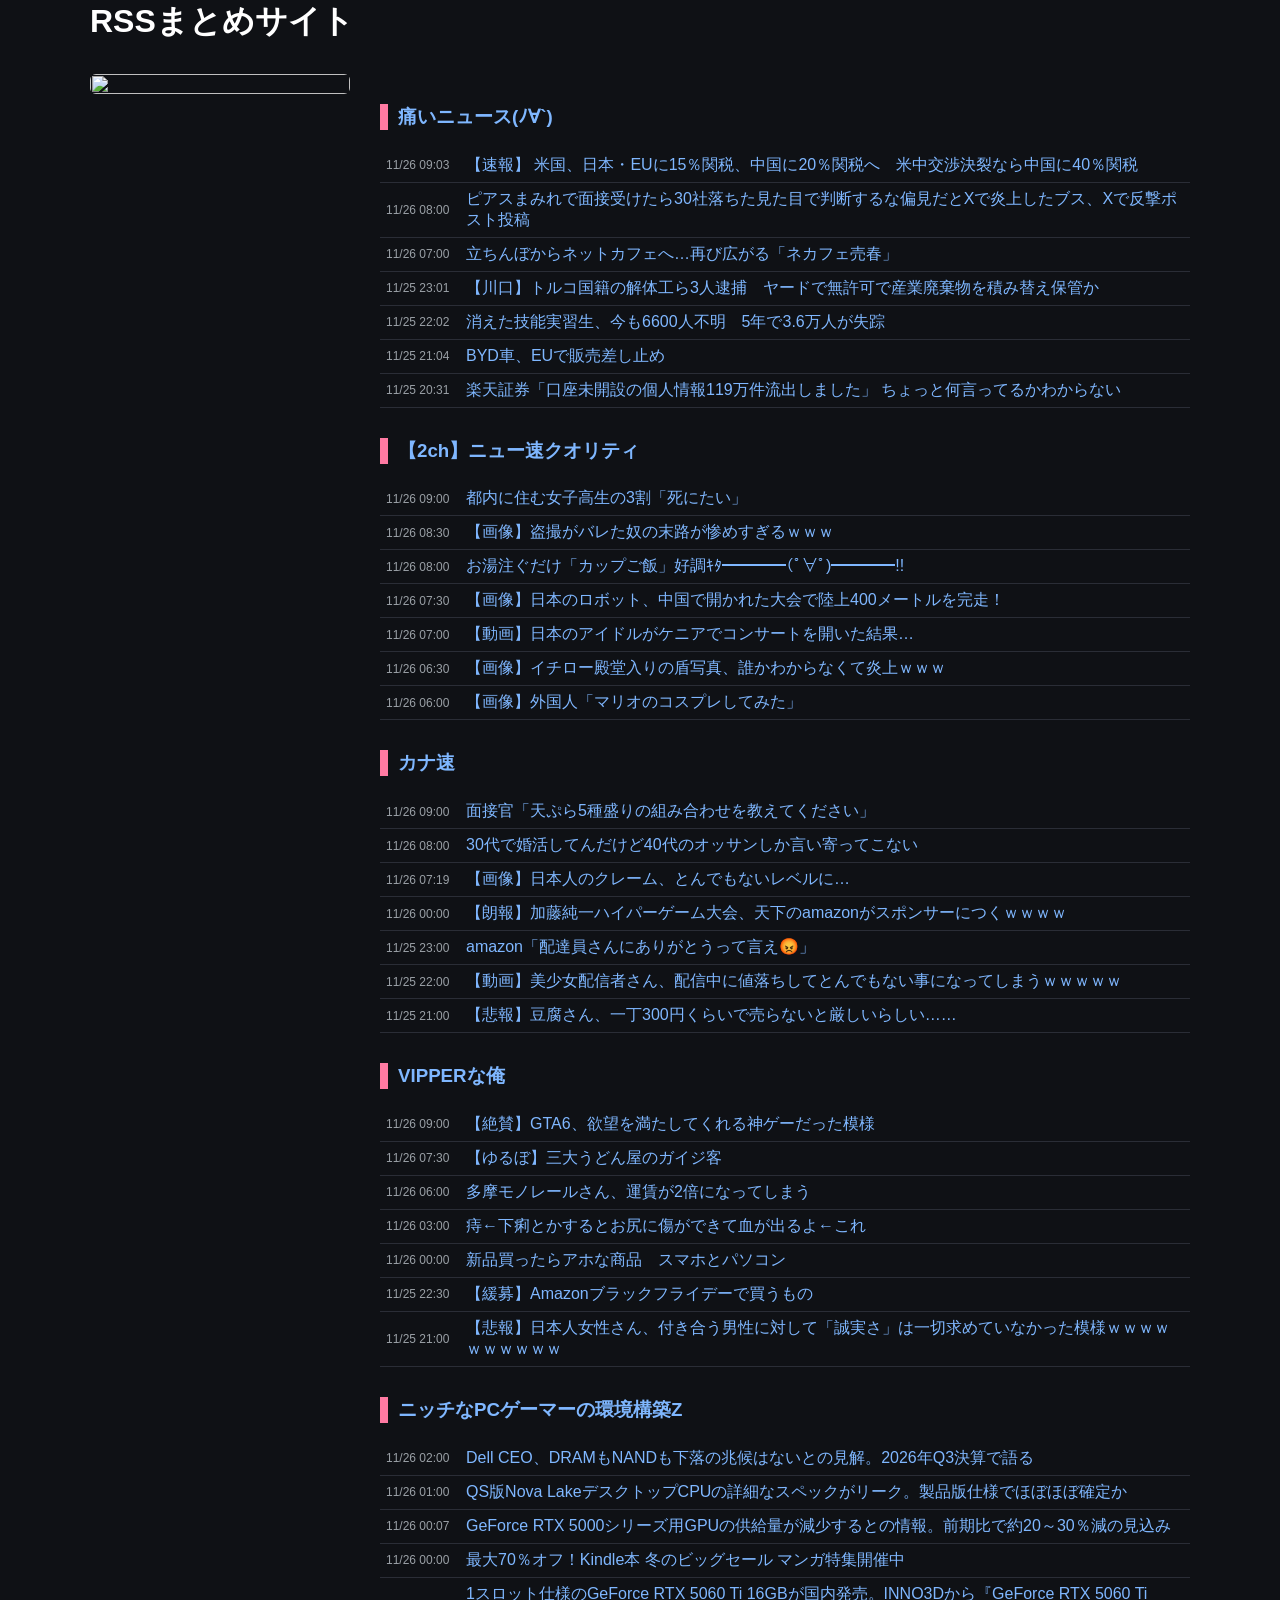
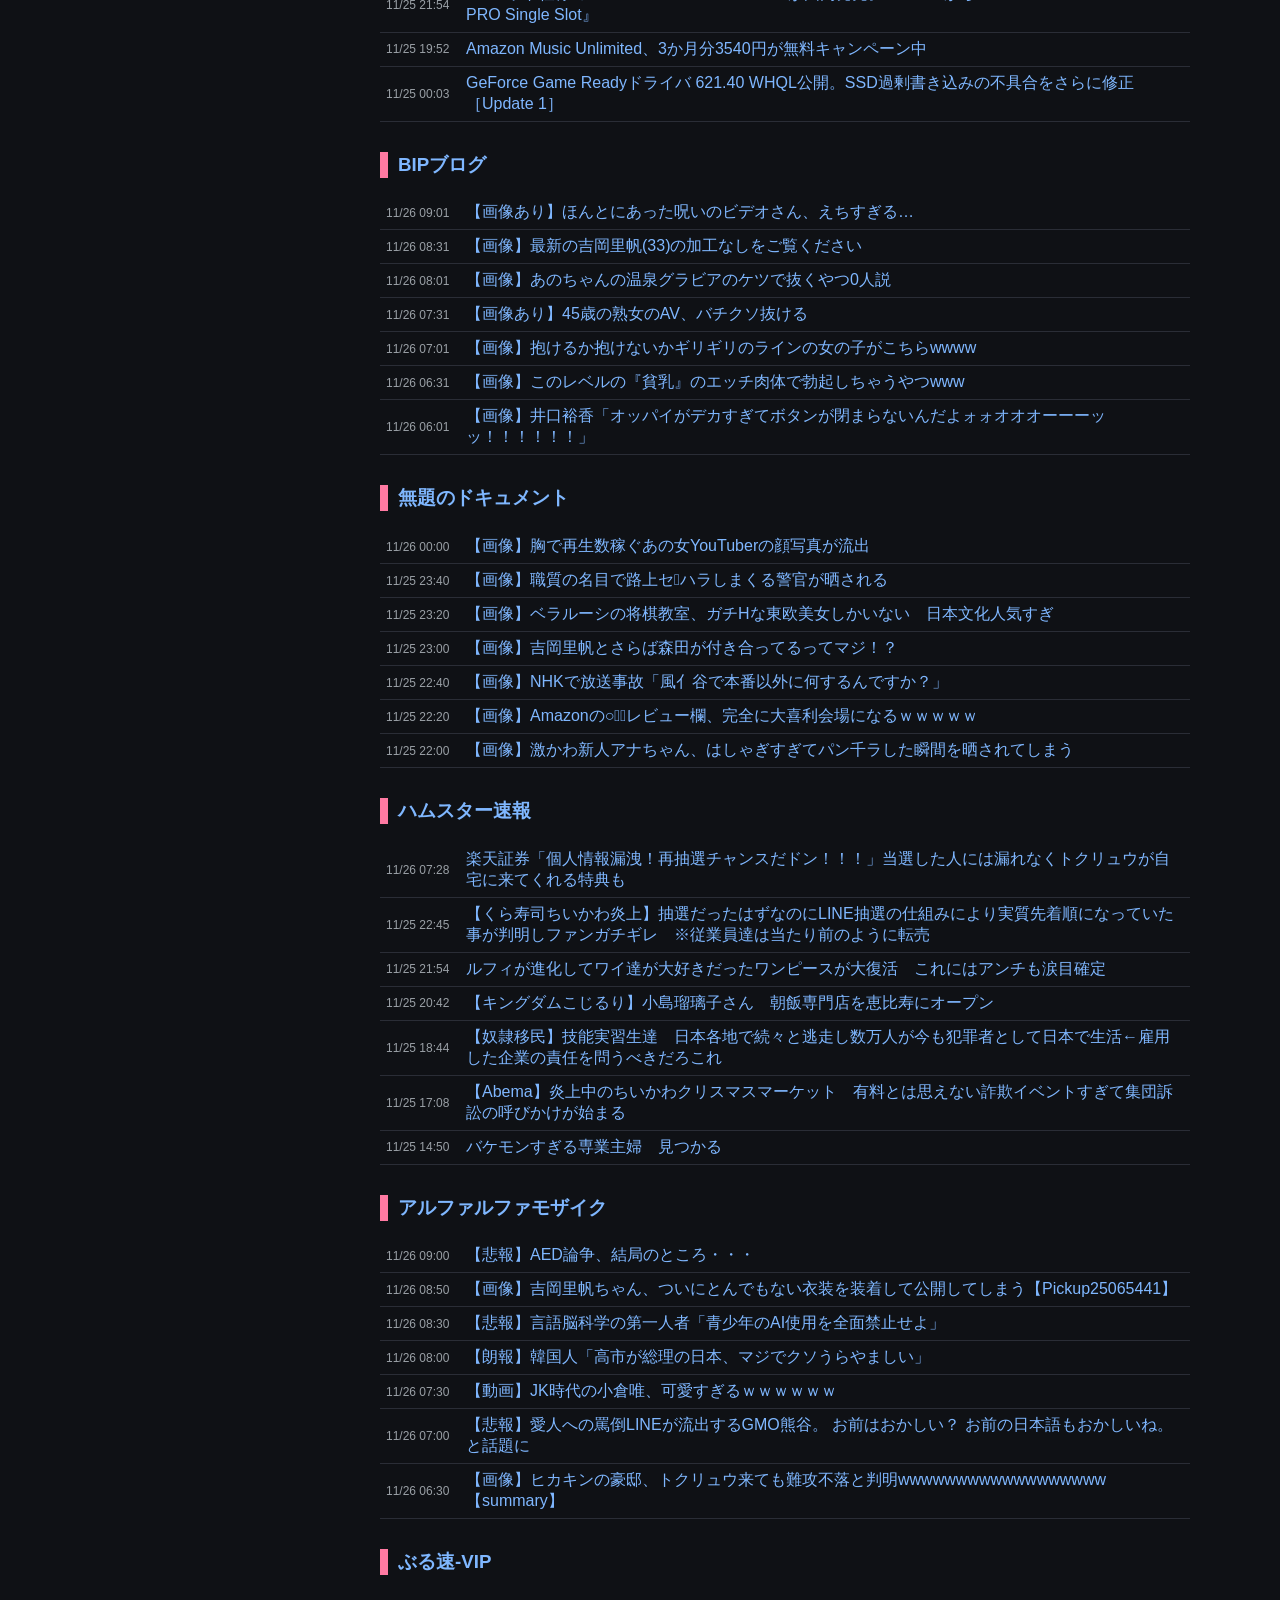
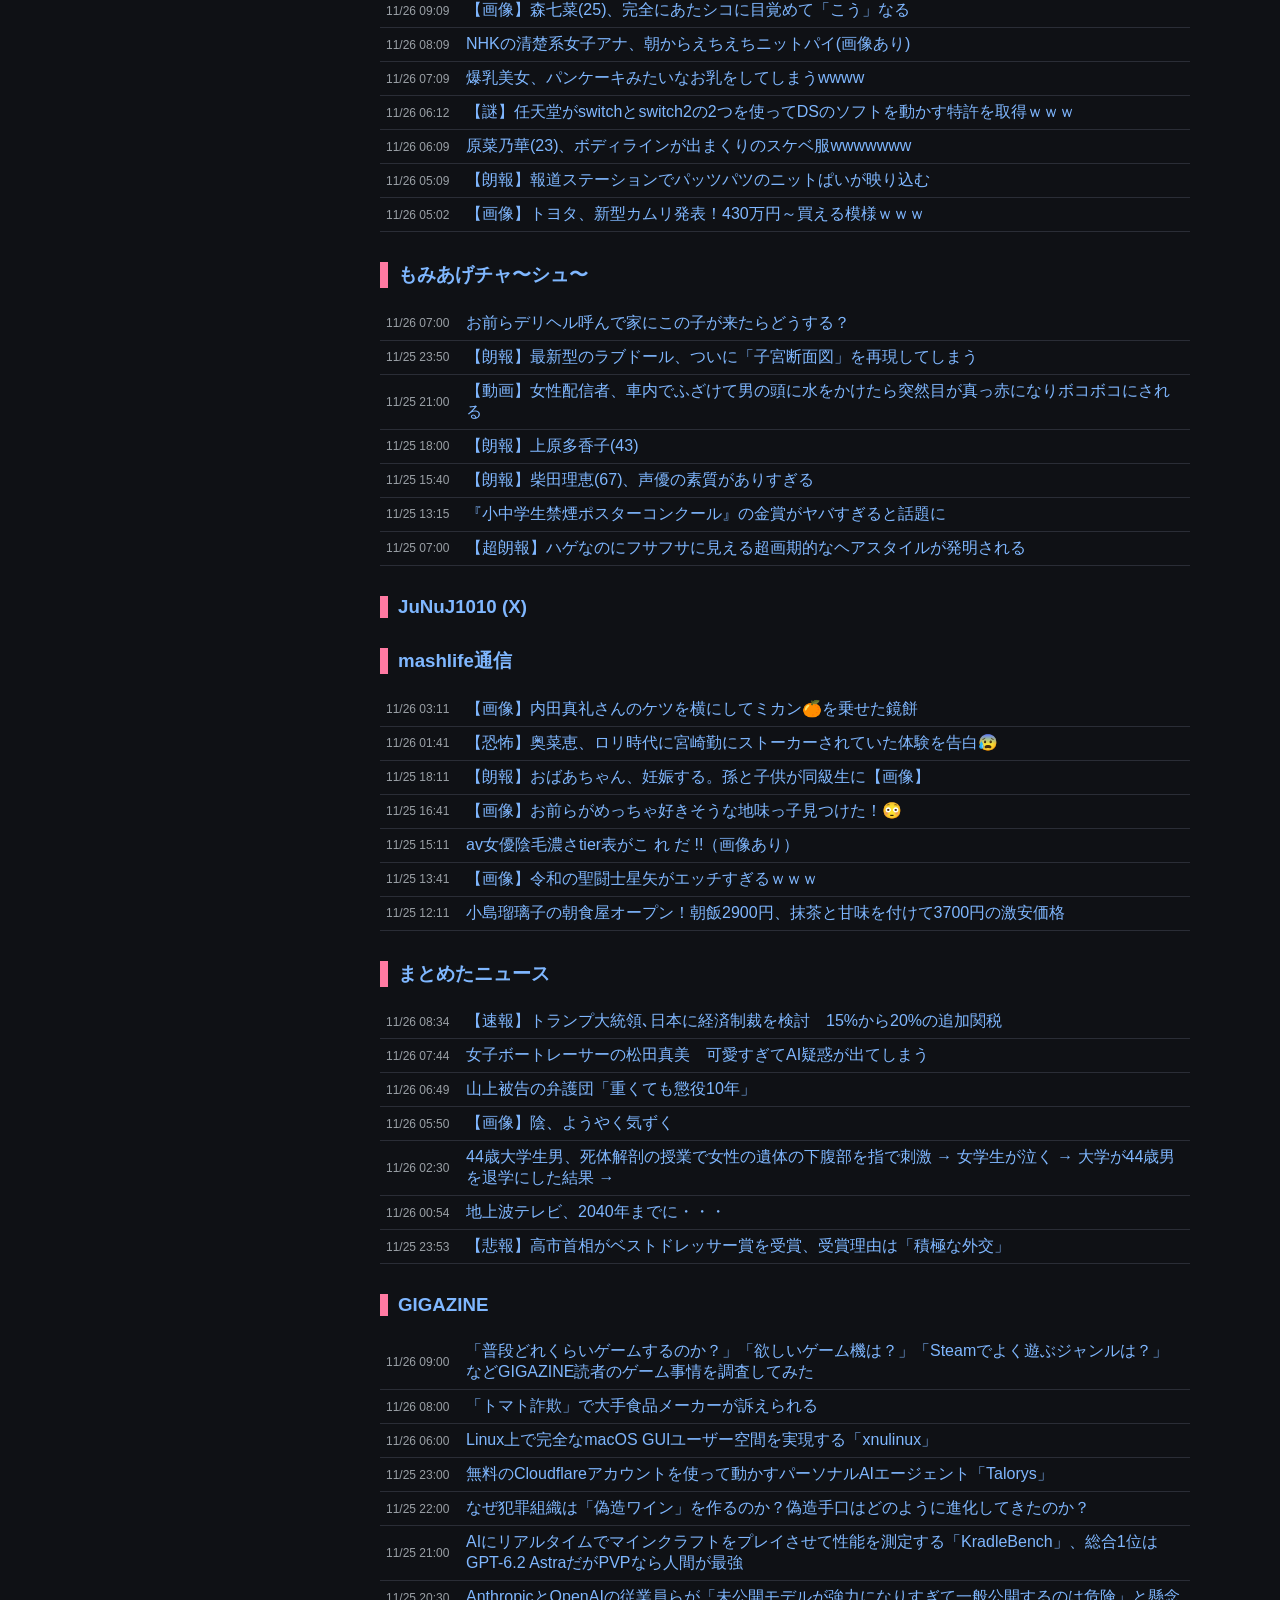
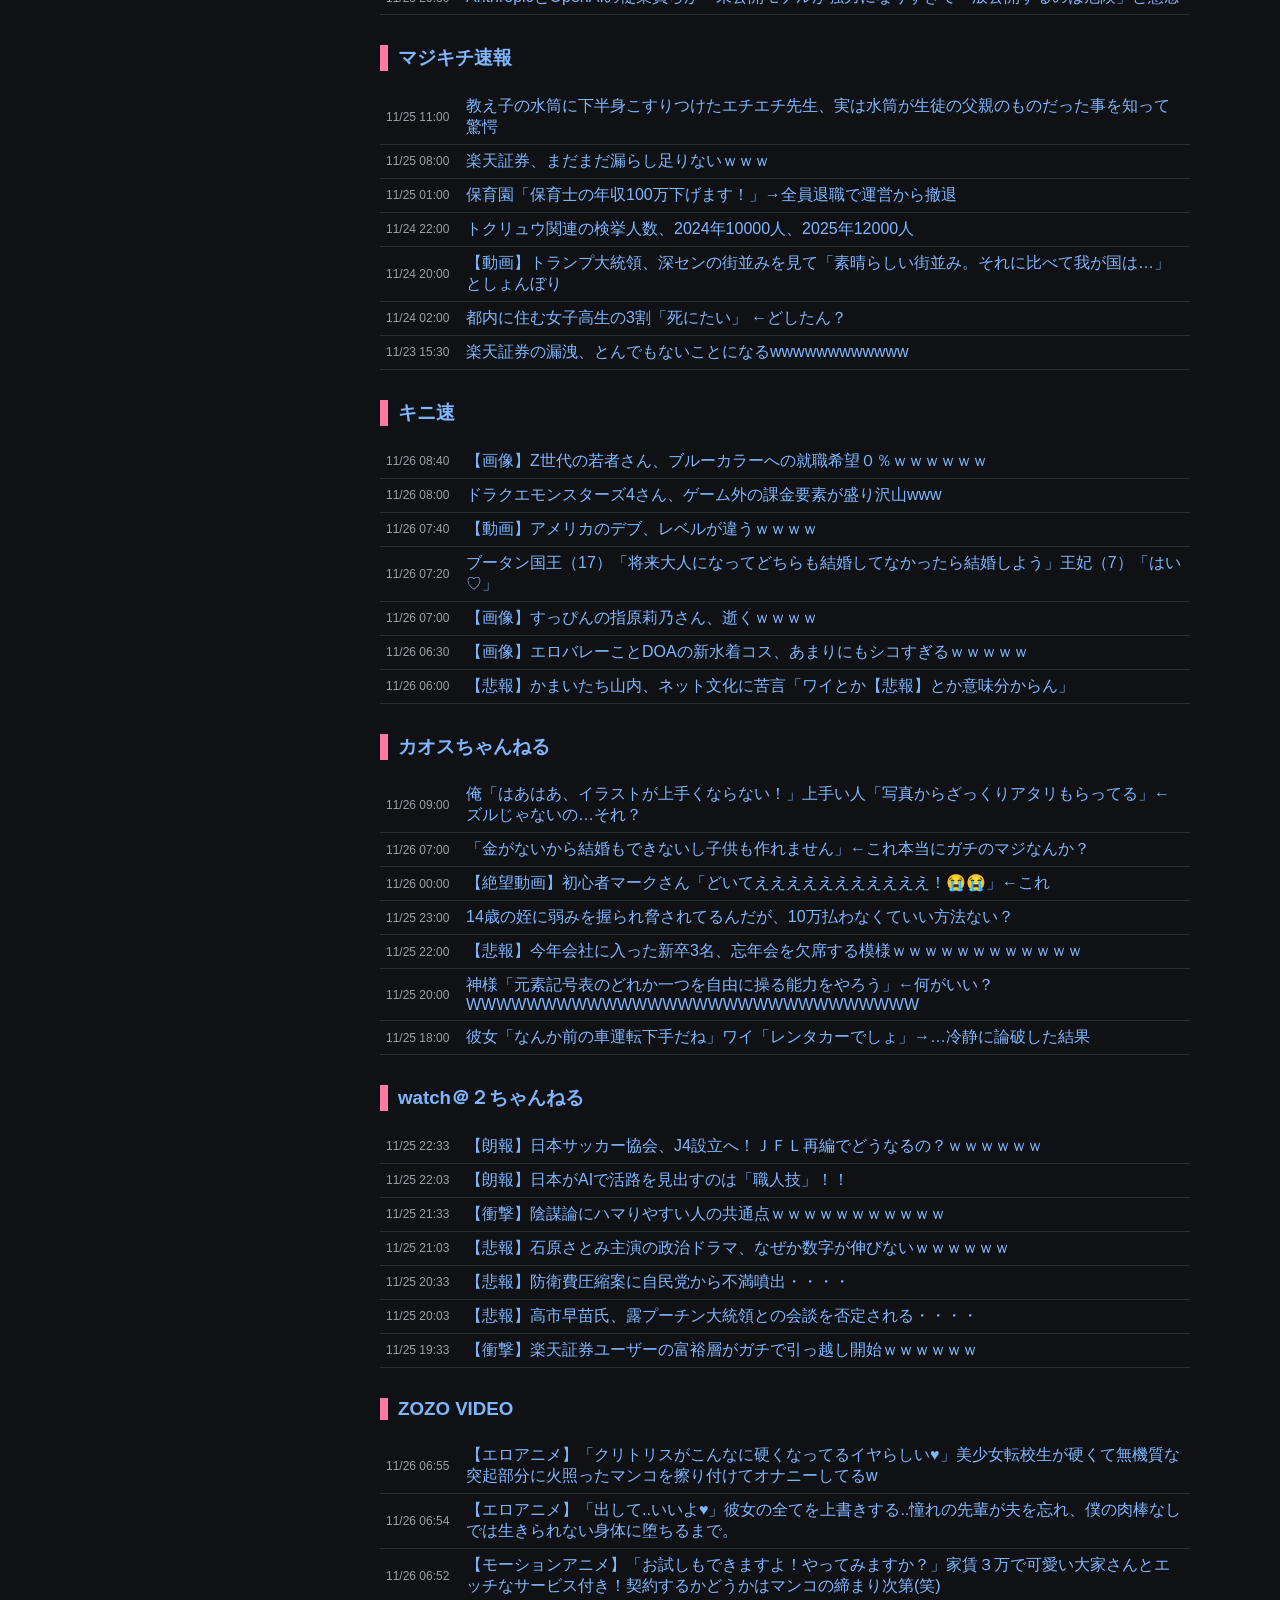
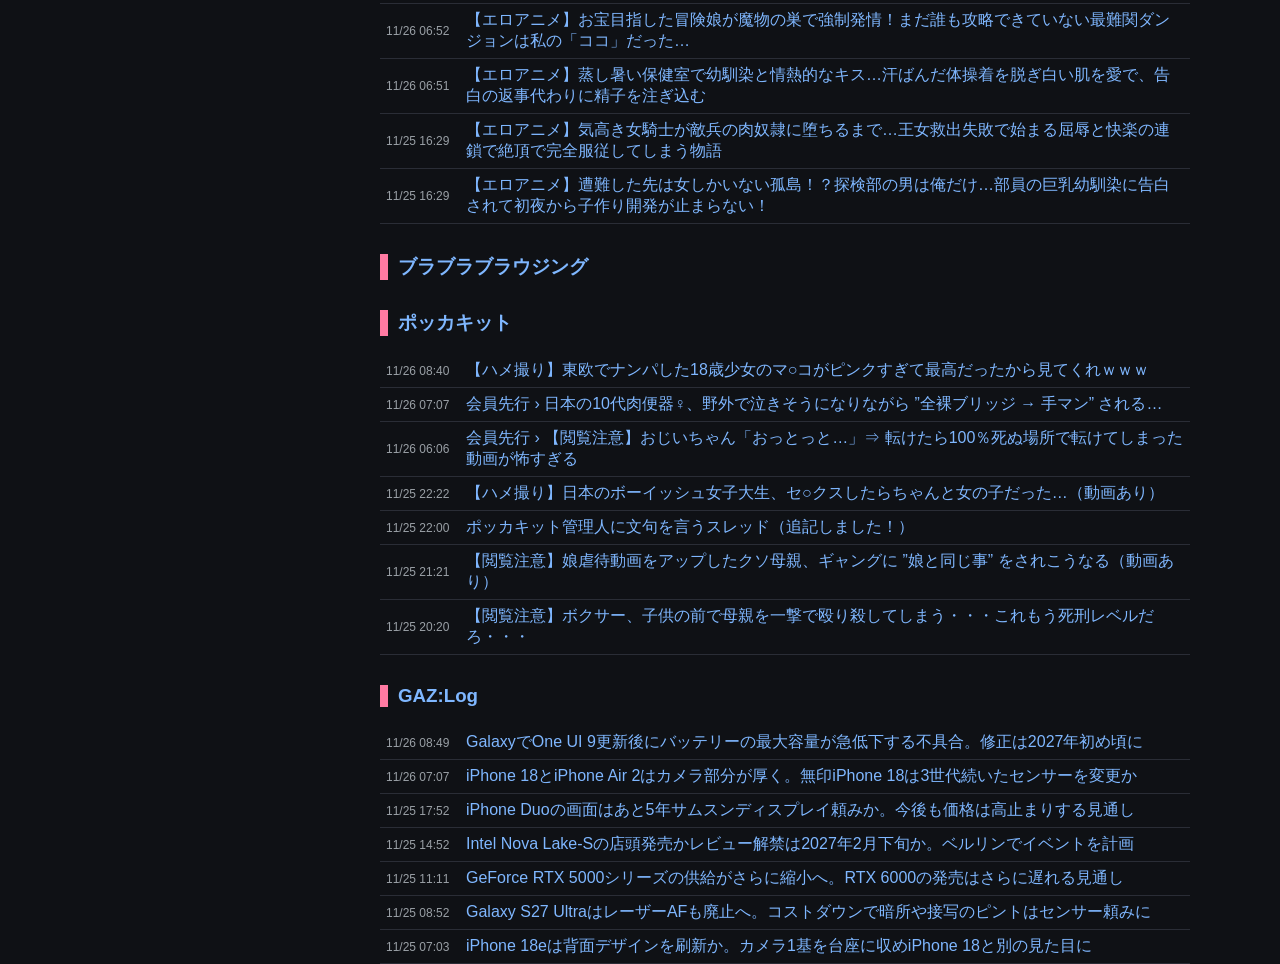
==== index.html @ 07636a95 "auto update" ====
<html>
<head>
<meta charset="UTF-8">
<link rel="stylesheet" href="style.css">
<title>RSSまとめサイト</title>
</head>
<body>

<h1>RSSまとめサイト</h1>

<div class="container">
    <div class="left">
        <a href="https://jp.mercari.com/search?afid=2445940742&keyword=初音ミク フィギュア" target="_blank"><img src="https://web-jp-assets-v2.mercdn.net/_next/static/media/ogp.1ea52df1.png"></a>
    </div>
    <div class="main">
        <h3><a class="site_title" href="https://itainews.com/" target="_blank">痛いニュース(ﾉ∀`)</a></h3><ul><li><span class="time">11/26 09:03</span> <a href="https://itainews.com/archives/2070115.html" target="_blank">【速報】 米国、日本・EUに15％関税、中国に20％関税へ　米中交渉決裂なら中国に40％関税</a></li><li><span class="time">11/26 08:00</span> <a href="https://itainews.com/archives/2070089.html" target="_blank">ピアスまみれで面接受けたら30社落ちた見た目で判断するな偏見だとXで炎上したブス、Xで反撃ポスト投稿</a></li><li><span class="time">11/26 07:00</span> <a href="https://itainews.com/archives/2070081.html" target="_blank">立ちんぼからネットカフェへ…再び広がる「ネカフェ売春」</a></li><li><span class="time">11/25 23:01</span> <a href="https://itainews.com/archives/2070099.html" target="_blank">【川口】トルコ国籍の解体工ら3人逮捕　ヤードで無許可で産業廃棄物を積み替え保管か</a></li><li><span class="time">11/25 22:02</span> <a href="https://itainews.com/archives/2070087.html" target="_blank">消えた技能実習生、今も6600人不明　5年で3.6万人が失踪</a></li><li><span class="time">11/25 21:04</span> <a href="https://itainews.com/archives/2070082.html" target="_blank">BYD車、EUで販売差し止め</a></li><li><span class="time">11/25 20:31</span> <a href="https://itainews.com/archives/2070097.html" target="_blank">楽天証券「口座未開設の個人情報119万件流出しました」 ちょっと何言ってるかわからない</a></li></ul><h3><a class="site_title" href="https://news4vip.livedoor.biz/" target="_blank">【2ch】ニュー速クオリティ</a></h3><ul><li><span class="time">11/26 09:00</span> <a href="https://news4vip.livedoor.biz/archives/52596089.html" target="_blank">都内に住む女子高生の3割「死にたい」</a></li><li><span class="time">11/26 08:30</span> <a href="https://news4vip.livedoor.biz/archives/52596167.html" target="_blank">【画像】盗撮がバレた奴の末路が惨めすぎるｗｗｗ</a></li><li><span class="time">11/26 08:00</span> <a href="https://news4vip.livedoor.biz/archives/52596090.html" target="_blank">お湯注ぐだけ「カップご飯」好調ｷﾀ━━━━(ﾟ∀ﾟ)━━━━!!</a></li><li><span class="time">11/26 07:30</span> <a href="https://news4vip.livedoor.biz/archives/52596127.html" target="_blank">【画像】日本のロボット、中国で開かれた大会で陸上400メートルを完走！</a></li><li><span class="time">11/26 07:00</span> <a href="https://news4vip.livedoor.biz/archives/52596124.html" target="_blank">【動画】日本のアイドルがケニアでコンサートを開いた結果…</a></li><li><span class="time">11/26 06:30</span> <a href="https://news4vip.livedoor.biz/archives/52596122.html" target="_blank">【画像】イチロー殿堂入りの盾写真、誰かわからなくて炎上ｗｗｗ</a></li><li><span class="time">11/26 06:00</span> <a href="https://news4vip.livedoor.biz/archives/52596121.html" target="_blank">【画像】外国人「マリオのコスプレしてみた」</a></li></ul><h3><a class="site_title" href="http://kanasoku.info/" target="_blank">カナ速</a></h3><ul><li><span class="time">11/26 09:00</span> <a href="http://kanasoku.info/articles/35491911.html" target="_blank">面接官「天ぷら5種盛りの組み合わせを教えてください」</a></li><li><span class="time">11/26 08:00</span> <a href="http://kanasoku.info/articles/35491771.html" target="_blank">30代で婚活してんだけど40代のオッサンしか言い寄ってこない</a></li><li><span class="time">11/26 07:19</span> <a href="http://kanasoku.info/articles/35491759.html" target="_blank">【画像】日本人のクレーム、とんでもないレベルに…</a></li><li><span class="time">11/26 00:00</span> <a href="http://kanasoku.info/articles/35490481.html" target="_blank">【朗報】加藤純一ハイパーゲーム大会、天下のamazonがスポンサーにつくｗｗｗｗ</a></li><li><span class="time">11/25 23:00</span> <a href="http://kanasoku.info/articles/35490461.html" target="_blank">amazon「配達員さんにありがとうって言え😡」</a></li><li><span class="time">11/25 22:00</span> <a href="http://kanasoku.info/articles/35490374.html" target="_blank">【動画】美少女配信者さん、配信中に値落ちしてとんでもない事になってしまうｗｗｗｗｗ</a></li><li><span class="time">11/25 21:00</span> <a href="http://kanasoku.info/articles/35490371.html" target="_blank">【悲報】豆腐さん、一丁300円くらいで売らないと厳しいらしい……</a></li></ul><h3><a class="site_title" href="http://blog.livedoor.jp/news23vip/" target="_blank">VIPPERな俺</a></h3><ul><li><span class="time">11/26 09:00</span> <a href="https://news23vip.livedoor.blog/archives/6276186.html" target="_blank">【絶賛】GTA6、欲望を満たしてくれる神ゲーだった模様</a></li><li><span class="time">11/26 07:30</span> <a href="https://news23vip.livedoor.blog/archives/6276185.html" target="_blank">【ゆるぼ】三大うどん屋のガイジ客</a></li><li><span class="time">11/26 06:00</span> <a href="https://news23vip.livedoor.blog/archives/6276183.html" target="_blank">多摩モノレールさん、運賃が2倍になってしまう</a></li><li><span class="time">11/26 03:00</span> <a href="https://news23vip.livedoor.blog/archives/6276174.html" target="_blank">痔←下痢とかするとお尻に傷ができて血が出るよ←これ</a></li><li><span class="time">11/26 00:00</span> <a href="https://news23vip.livedoor.blog/archives/6276113.html" target="_blank">新品買ったらアホな商品　スマホとパソコン</a></li><li><span class="time">11/25 22:30</span> <a href="https://news23vip.livedoor.blog/archives/6276114.html" target="_blank">【緩募】Amazonブラックフライデーで買うもの</a></li><li><span class="time">11/25 21:00</span> <a href="https://news23vip.livedoor.blog/archives/6276110.html" target="_blank">【悲報】日本人女性さん、付き合う男性に対して「誠実さ」は一切求めていなかった模様ｗｗｗｗｗｗｗｗｗｗ</a></li></ul><h3><a class="site_title" href="https://www.nichepcgamer.com/" target="_blank">ニッチなPCゲーマーの環境構築Z</a></h3><ul><li><span class="time">11/26 02:00</span> <a href="https://www.nichepcgamer.com/archives/post-134269.html" target="_blank">Dell CEO、DRAMもNANDも下落の兆候はないとの見解。2026年Q3決算で語る</a></li><li><span class="time">11/26 01:00</span> <a href="https://www.nichepcgamer.com/archives/post-134276.html" target="_blank">QS版Nova LakeデスクトップCPUの詳細なスペックがリーク。製品版仕様でほぼほぼ確定か</a></li><li><span class="time">11/26 00:07</span> <a href="https://www.nichepcgamer.com/archives/post-134271.html" target="_blank">GeForce RTX 5000シリーズ用GPUの供給量が減少するとの情報。前期比で約20～30％減の見込み</a></li><li><span class="time">11/26 00:00</span> <a href="https://www.nichepcgamer.com/archives/post-134175.html" target="_blank">最大70％オフ！Kindle本 冬のビッグセール マンガ特集開催中</a></li><li><span class="time">11/25 21:54</span> <a href="https://www.nichepcgamer.com/archives/post-134254.html" target="_blank">1スロット仕様のGeForce RTX 5060 Ti 16GBが国内発売。INNO3Dから『GeForce RTX 5060 Ti PRO Single Slot』</a></li><li><span class="time">11/25 19:52</span> <a href="https://www.nichepcgamer.com/archives/post-134081.html" target="_blank">Amazon Music Unlimited、3か月分3540円が無料キャンペーン中</a></li><li><span class="time">11/25 00:03</span> <a href="https://www.nichepcgamer.com/archives/geforce-driver-621-40.html" target="_blank">GeForce Game Readyドライバ 621.40 WHQL公開。SSD過剰書き込みの不具合をさらに修正 ［Update 1］</a></li></ul><h3><a class="site_title" href="http://bipblog.com/" target="_blank">BIPブログ</a></h3><ul><li><span class="time">11/26 09:01</span> <a href="http://bipblog.com/archives/5955031.html" target="_blank">【画像あり】ほんとにあった呪いのビデオさん、えちすぎる…</a></li><li><span class="time">11/26 08:31</span> <a href="http://bipblog.com/archives/5955032.html" target="_blank">【画像】最新の吉岡里帆(33)の加工なしをご覧ください</a></li><li><span class="time">11/26 08:01</span> <a href="http://bipblog.com/archives/5955030.html" target="_blank">【画像】あのちゃんの温泉グラビアのケツで抜くやつ0人説</a></li><li><span class="time">11/26 07:31</span> <a href="http://bipblog.com/archives/5954925.html" target="_blank">【画像あり】45歳の熟女のAV、バチクソ抜ける</a></li><li><span class="time">11/26 07:01</span> <a href="http://bipblog.com/archives/5954931.html" target="_blank">【画像】抱けるか抱けないかギリギリのラインの女の子がこちらwwww</a></li><li><span class="time">11/26 06:31</span> <a href="http://bipblog.com/archives/5954930.html" target="_blank">【画像】このレベルの『貧乳』のエッチ肉体で勃起しちゃうやつwww</a></li><li><span class="time">11/26 06:01</span> <a href="http://bipblog.com/archives/5955028.html" target="_blank">【画像】井口裕香「オッパイがデカすぎてボタンが閉まらないんだよォォオオオーーーッッ！！！！！！」</a></li></ul><h3><a class="site_title" href="https://www.mudainodocument.com/" target="_blank">無題のドキュメント</a></h3><ul><li><span class="time">11/26 00:00</span> <a href="https://www.mudainodocument.com/archives/45732" target="_blank">【画像】胸で再生数稼ぐあの女YouTuberの顔写真が流出</a></li><li><span class="time">11/25 23:40</span> <a href="https://www.mudainodocument.com/archives/45695" target="_blank">【画像】職質の名目で路上セ𠂊ハラしまくる警官が晒される</a></li><li><span class="time">11/25 23:20</span> <a href="https://www.mudainodocument.com/archives/45729" target="_blank">【画像】ベラルーシの将棋教室、ガチНな東欧美女しかいない　日本文化人気すぎ</a></li><li><span class="time">11/25 23:00</span> <a href="https://www.mudainodocument.com/archives/45688" target="_blank">【画像】吉岡里帆とさらば森田が付き合ってるってマジ！？</a></li><li><span class="time">11/25 22:40</span> <a href="https://www.mudainodocument.com/archives/21980" target="_blank">【画像】NHKで放送事故「風亻谷で本番以外に何するんですか？」</a></li><li><span class="time">11/25 22:20</span> <a href="https://www.mudainodocument.com/archives/23943" target="_blank">【画像】Amazonの○𠂇朩レビュー欄、完全に大喜利会場になるｗｗｗｗｗ</a></li><li><span class="time">11/25 22:00</span> <a href="https://www.mudainodocument.com/archives/45679" target="_blank">【画像】激かわ新人アナちゃん、はしゃぎすぎてパン千ラした瞬間を晒されてしまう</a></li></ul><h3><a class="site_title" href="https://hamusoku.com/" target="_blank">ハムスター速報</a></h3><ul><li><span class="time">11/26 07:28</span> <a href="https://hamusoku.com/archives/11059430.html" target="_blank">楽天証券「個人情報漏洩！再抽選チャンスだドン！！！」当選した人には漏れなくトクリュウが自宅に来てくれる特典も</a></li><li><span class="time">11/25 22:45</span> <a href="https://hamusoku.com/archives/11059454.html" target="_blank">【くら寿司ちいかわ炎上】抽選だったはずなのにLINE抽選の仕組みにより実質先着順になっていた事が判明しファンガチギレ　※従業員達は当たり前のように転売</a></li><li><span class="time">11/25 21:54</span> <a href="https://hamusoku.com/archives/11059352.html" target="_blank">ルフィが進化してワイ達が大好きだったワンピースが大復活　これにはアンチも涙目確定</a></li><li><span class="time">11/25 20:42</span> <a href="https://hamusoku.com/archives/11059427.html" target="_blank">【キングダムこじるり】小島瑠璃子さん　朝飯専門店を恵比寿にオープン</a></li><li><span class="time">11/25 18:44</span> <a href="https://hamusoku.com/archives/11059428.html" target="_blank">【奴隷移民】技能実習生達　日本各地で続々と逃走し数万人が今も犯罪者として日本で生活←雇用した企業の責任を問うべきだろこれ</a></li><li><span class="time">11/25 17:08</span> <a href="https://hamusoku.com/archives/11059376.html" target="_blank">【Abema】炎上中のちいかわクリスマスマーケット　有料とは思えない詐欺イベントすぎて集団訴訟の呼びかけが始まる</a></li><li><span class="time">11/25 14:50</span> <a href="https://hamusoku.com/archives/11059363.html" target="_blank">バケモンすぎる専業主婦　見つかる</a></li></ul><h3><a class="site_title" href="https://alfalfalfa.com/" target="_blank">アルファルファモザイク</a></h3><ul><li><span class="time">11/26 09:00</span> <a href="https://alfalfalfa.com/articles/11134582.html" target="_blank">【悲報】AED論争、結局のところ・・・</a></li><li><span class="time">11/26 08:50</span> <a href="https://alfalfalfa.com/articles/11134481.html" target="_blank">【画像】吉岡里帆ちゃん、ついにとんでもない衣装を装着して公開してしまう【Pickup25065441】</a></li><li><span class="time">11/26 08:30</span> <a href="https://alfalfalfa.com/articles/11134703.html" target="_blank">【悲報】言語脳科学の第一人者「青少年のAI使用を全面禁止せよ」</a></li><li><span class="time">11/26 08:00</span> <a href="https://alfalfalfa.com/articles/11134650.html" target="_blank">【朗報】韓国人「高市が総理の日本、マジでクソうらやましい」</a></li><li><span class="time">11/26 07:30</span> <a href="https://alfalfalfa.com/articles/11134705.html" target="_blank">【動画】JK時代の小倉唯、可愛すぎるｗｗｗｗｗｗ</a></li><li><span class="time">11/26 07:00</span> <a href="https://alfalfalfa.com/articles/11134794.html" target="_blank">【悲報】愛人への罵倒LINEが流出するGMO熊谷。 お前はおかしい？ お前の日本語もおかしいね。と話題に</a></li><li><span class="time">11/26 06:30</span> <a href="https://alfalfalfa.com/articles/11134485.html" target="_blank">【画像】ヒカキンの豪邸、トクリュウ来ても難攻不落と判明wwwwwwwwwwwwwwwwww【summary】</a></li></ul><h3><a class="site_title" href="http://burusoku-vip.com/" target="_blank">ぶる速-VIP</a></h3><ul><li><span class="time">11/26 09:09</span> <a href="http://burusoku-vip.com/archives/2129402.html" target="_blank">【画像】森七菜(25)、完全にあたシコに目覚めて「こう」なる</a></li><li><span class="time">11/26 08:09</span> <a href="http://burusoku-vip.com/archives/2129401.html" target="_blank">NHKの清楚系女子アナ、朝からえちえちニットパイ(画像あり)</a></li><li><span class="time">11/26 07:09</span> <a href="http://burusoku-vip.com/archives/2129400.html" target="_blank">爆乳美女、パンケーキみたいなお乳をしてしまうwwww</a></li><li><span class="time">11/26 06:12</span> <a href="http://burusoku-vip.com/archives/2129869.html" target="_blank">【謎】任天堂がswitchとswitch2の2つを使ってDSのソフトを動かす特許を取得ｗｗｗ</a></li><li><span class="time">11/26 06:09</span> <a href="http://burusoku-vip.com/archives/2129399.html" target="_blank">原菜乃華(23)、ボディラインが出まくりのスケベ服wwwwwww</a></li><li><span class="time">11/26 05:09</span> <a href="http://burusoku-vip.com/archives/2129398.html" target="_blank">【朗報】報道ステーションでパッツパツのニットぱいが映り込む</a></li><li><span class="time">11/26 05:02</span> <a href="http://burusoku-vip.com/archives/2129868.html" target="_blank">【画像】トヨタ、新型カムリ発表！430万円～買える模様ｗｗｗ</a></li></ul><h3><a class="site_title" href="https://michaelsan.livedoor.biz/" target="_blank">もみあげチャ〜シュ〜</a></h3><ul><li><span class="time">11/26 07:00</span> <a href="https://michaelsan.livedoor.biz/archives/52072990.html" target="_blank">お前らデリヘル呼んで家にこの子が来たらどうする？</a></li><li><span class="time">11/25 23:50</span> <a href="https://michaelsan.livedoor.biz/archives/52072987.html" target="_blank">【朗報】最新型のラブドール、ついに「子宮断面図」を再現してしまう</a></li><li><span class="time">11/25 21:00</span> <a href="https://michaelsan.livedoor.biz/archives/52072984.html" target="_blank">【動画】女性配信者、車内でふざけて男の頭に水をかけたら突然目が真っ赤になりボコボコにされる</a></li><li><span class="time">11/25 18:00</span> <a href="https://michaelsan.livedoor.biz/archives/52072976.html" target="_blank">【朗報】上原多香子(43)</a></li><li><span class="time">11/25 15:40</span> <a href="https://michaelsan.livedoor.biz/archives/52072973.html" target="_blank">【朗報】柴田理恵(67)、声優の素質がありすぎる</a></li><li><span class="time">11/25 13:15</span> <a href="https://michaelsan.livedoor.biz/archives/52072970.html" target="_blank">『小中学生禁煙ポスターコンクール』の金賞がヤバすぎると話題に</a></li><li><span class="time">11/25 07:00</span> <a href="https://michaelsan.livedoor.biz/archives/52072966.html" target="_blank">【超朗報】ハゲなのにフサフサに見える超画期的なヘアスタイルが発明される</a></li></ul><h3><a class="site_title" href="https://x.com/JuNuJ1010" target="_blank">JuNuJ1010 (X)</a></h3><ul></ul><h3><a class="site_title" href="https://mashlife.doorblog.jp/" target="_blank">mashlife通信</a></h3><ul><li><span class="time">11/26 03:11</span> <a href="https://mashlife.doorblog.jp/archives/60151358.html" target="_blank">【画像】内田真礼さんのケツを横にしてミカン🍊を乗せた鏡餅</a></li><li><span class="time">11/26 01:41</span> <a href="https://mashlife.doorblog.jp/archives/60151252.html" target="_blank">【恐怖】奥菜恵、ロリ時代に宮崎勤にストーカーされていた体験を告白😰</a></li><li><span class="time">11/25 18:11</span> <a href="https://mashlife.doorblog.jp/archives/60149762.html" target="_blank">【朗報】おばあちゃん、妊娠する。孫と子供が同級生に【画像】</a></li><li><span class="time">11/25 16:41</span> <a href="https://mashlife.doorblog.jp/archives/60149760.html" target="_blank">【画像】お前らがめっちゃ好きそうな地味っ子見つけた！😳</a></li><li><span class="time">11/25 15:11</span> <a href="https://mashlife.doorblog.jp/archives/60149761.html" target="_blank">av女優陰毛濃さtier表がこ れ だ !!（画像あり）</a></li><li><span class="time">11/25 13:41</span> <a href="https://mashlife.doorblog.jp/archives/60149756.html" target="_blank">【画像】令和の聖闘士星矢がエッチすぎるｗｗｗ</a></li><li><span class="time">11/25 12:11</span> <a href="https://mashlife.doorblog.jp/archives/60149750.html" target="_blank">小島瑠璃子の朝食屋オープン！朝飯2900円、抹茶と甘味を付けて3700円の激安価格</a></li></ul><h3><a class="site_title" href="http://matometanews.com/" target="_blank">まとめたニュース</a></h3><ul><li><span class="time">11/26 08:34</span> <a href="http://matometanews.com/archives/2123617.html" target="_blank">【速報】トランプ大統領､日本に経済制裁を検討　15%から20%の追加関税</a></li><li><span class="time">11/26 07:44</span> <a href="http://matometanews.com/archives/2123615.html" target="_blank">女子ボートレーサーの松田真美　可愛すぎてAI疑惑が出てしまう</a></li><li><span class="time">11/26 06:49</span> <a href="http://matometanews.com/archives/2123614.html" target="_blank">山上被告の弁護団「重くても懲役10年」</a></li><li><span class="time">11/26 05:50</span> <a href="http://matometanews.com/archives/2123613.html" target="_blank">【画像】陰、ようやく気ずく</a></li><li><span class="time">11/26 02:30</span> <a href="http://matometanews.com/archives/2123612.html" target="_blank">44歳大学生男、死体解剖の授業で女性の遺体の下腹部を指で刺激 → 女学生が泣く → 大学が44歳男を退学にした結果 →</a></li><li><span class="time">11/26 00:54</span> <a href="http://matometanews.com/archives/2123610.html" target="_blank">地上波テレビ、2040年までに・・・</a></li><li><span class="time">11/25 23:53</span> <a href="http://matometanews.com/archives/2123607.html" target="_blank">【悲報】高市首相がベストドレッサー賞を受賞、受賞理由は「積極な外交」</a></li></ul><h3><a class="site_title" href="https://gigazine.net/" target="_blank">GIGAZINE</a></h3><ul><li><span class="time">11/26 09:00</span> <a href="https://gigazine.net/news/20261126-gigazine-user-game-preference/" target="_blank">「普段どれくらいゲームするのか？」「欲しいゲーム機は？」「Steamでよく遊ぶジャンルは？」などGIGAZINE読者のゲーム事情を調査してみた</a></li><li><span class="time">11/26 08:00</span> <a href="https://gigazine.net/news/20261126-cento-fine-foods-sued-tomato-fraud/" target="_blank">「トマト詐欺」で大手食品メーカーが訴えられる</a></li><li><span class="time">11/26 06:00</span> <a href="https://gigazine.net/news/20261126-xnu-linux/" target="_blank">Linux上で完全なmacOS GUIユーザー空間を実現する「xnulinux」</a></li><li><span class="time">11/25 23:00</span> <a href="https://gigazine.net/news/20261125-talorys/" target="_blank">無料のCloudflareアカウントを使って動かすパーソナルAIエージェント「Talorys」</a></li><li><span class="time">11/25 22:00</span> <a href="https://gigazine.net/news/20261125-inside-criminal-gangs-making-fake-wine/" target="_blank">なぜ犯罪組織は「偽造ワイン」を作るのか？偽造手口はどのように進化してきたのか？</a></li><li><span class="time">11/25 21:00</span> <a href="https://gigazine.net/news/20261125-kradlebench-ai-benchmark-minecraft/" target="_blank">AIにリアルタイムでマインクラフトをプレイさせて性能を測定する「KradleBench」、総合1位はGPT-6.2 AstraだがPVPなら人間が最強</a></li><li><span class="time">11/25 20:30</span> <a href="https://gigazine.net/news/20261125-anthropic-openai-employees-fear-unreleased-ai-models/" target="_blank">AnthropicとOpenAIの従業員らが「未公開モデルが強力になりすぎて一般公開するのは危険」と懸念</a></li></ul><h3><a class="site_title" href="https://majikichi.com/" target="_blank">マジキチ速報</a></h3><ul><li><span class="time">11/25 11:00</span> <a href="https://majikichi.com/archives/11059220.html" target="_blank">教え子の水筒に下半身こすりつけたエチエチ先生、実は水筒が生徒の父親のものだった事を知って驚愕</a></li><li><span class="time">11/25 08:00</span> <a href="https://majikichi.com/archives/11059219.html" target="_blank">楽天証券、まだまだ漏らし足りないｗｗｗ</a></li><li><span class="time">11/25 01:00</span> <a href="https://majikichi.com/archives/11059212.html" target="_blank">保育園「保育士の年収100万下げます！」→全員退職で運営から撤退</a></li><li><span class="time">11/24 22:00</span> <a href="https://majikichi.com/archives/11059197.html" target="_blank">トクリュウ関連の検挙人数、2024年10000人、2025年12000人</a></li><li><span class="time">11/24 20:00</span> <a href="https://majikichi.com/archives/11059190.html" target="_blank">【動画】トランプ大統領、深センの街並みを見て「素晴らしい街並み。それに比べて我が国は…」としょんぼり</a></li><li><span class="time">11/24 02:00</span> <a href="https://majikichi.com/archives/11059025.html" target="_blank">都内に住む女子高生の3割「死にたい」 ←どしたん？</a></li><li><span class="time">11/23 15:30</span> <a href="https://majikichi.com/archives/11058912.html" target="_blank">楽天証券の漏洩、とんでもないことになるwwwwwwwwwwww</a></li></ul><h3><a class="site_title" href="http://blog.livedoor.jp/kinisoku/" target="_blank">キニ速</a></h3><ul><li><span class="time">11/26 08:40</span> <a href="http://blog.livedoor.jp/kinisoku/archives/5730726.html" target="_blank">【画像】Z世代の若者さん、ブルーカラーへの就職希望０％ｗｗｗｗｗｗ</a></li><li><span class="time">11/26 08:00</span> <a href="http://blog.livedoor.jp/kinisoku/archives/5730741.html" target="_blank">ドラクエモンスターズ4さん、ゲーム外の課金要素が盛り沢山www</a></li><li><span class="time">11/26 07:40</span> <a href="http://blog.livedoor.jp/kinisoku/archives/5730493.html" target="_blank">【動画】アメリカのデブ、レベルが違うｗｗｗｗ</a></li><li><span class="time">11/26 07:20</span> <a href="http://blog.livedoor.jp/kinisoku/archives/5730694.html" target="_blank">ブータン国王（17）「将来大人になってどちらも結婚してなかったら結婚しよう」王妃（7）「はい♡」</a></li><li><span class="time">11/26 07:00</span> <a href="http://blog.livedoor.jp/kinisoku/archives/5730462.html" target="_blank">【画像】すっぴんの指原莉乃さん、逝くｗｗｗｗ</a></li><li><span class="time">11/26 06:30</span> <a href="http://blog.livedoor.jp/kinisoku/archives/5730696.html" target="_blank">【画像】エロバレーことDOAの新水着コス、あまりにもシコすぎるｗｗｗｗｗ</a></li><li><span class="time">11/26 06:00</span> <a href="http://blog.livedoor.jp/kinisoku/archives/5730695.html" target="_blank">【悲報】かまいたち山内、ネット文化に苦言「ワイとか【悲報】とか意味分からん」</a></li></ul><h3><a class="site_title" href="http://chaos2ch.com/" target="_blank">カオスちゃんねる</a></h3><ul><li><span class="time">11/26 09:00</span> <a href="http://chaos2ch.com/archives/5730722.html" target="_blank">俺「はあはあ、イラストが上手くならない！」上手い人「写真からざっくりアタリもらってる」←ズルじゃないの…それ？</a></li><li><span class="time">11/26 07:00</span> <a href="http://chaos2ch.com/archives/5730723.html" target="_blank">「金がないから結婚もできないし子供も作れません」←これ本当にガチのマジなんか？</a></li><li><span class="time">11/26 00:00</span> <a href="http://chaos2ch.com/archives/5730724.html" target="_blank">【絶望動画】初心者マークさん「どいてえええええええええええ！😭😭」←これ</a></li><li><span class="time">11/25 23:00</span> <a href="http://chaos2ch.com/archives/5730465.html" target="_blank">14歳の姪に弱みを握られ脅されてるんだが、10万払わなくていい方法ない？</a></li><li><span class="time">11/25 22:00</span> <a href="http://chaos2ch.com/archives/5730466.html" target="_blank">【悲報】今年会社に入った新卒3名、忘年会を欠席する模様ｗｗｗｗｗｗｗｗｗｗｗｗ</a></li><li><span class="time">11/25 20:00</span> <a href="http://chaos2ch.com/archives/5730468.html" target="_blank">神様「元素記号表のどれか一つを自由に操る能力をやろう」←何がいい？WWWWWWWWWWWWWWWWWWWWWWWWWWWWWW</a></li><li><span class="time">11/25 18:00</span> <a href="http://chaos2ch.com/archives/5730470.html" target="_blank">彼女「なんか前の車運転下手だね」ワイ「レンタカーでしょ」→…冷静に論破した結果</a></li></ul><h3><a class="site_title" href="http://www.watch2chan.com/" target="_blank">watch＠２ちゃんねる</a></h3><ul><li><span class="time">11/25 22:33</span> <a href="http://www.watch2chan.com/archives/20261125163152.html" target="_blank">【朗報】日本サッカー協会、J4設立へ！ＪＦＬ再編でどうなるの？ｗｗｗｗｗｗ</a></li><li><span class="time">11/25 22:03</span> <a href="http://www.watch2chan.com/archives/20261125181815.html" target="_blank">【朗報】日本がAIで活路を見出すのは「職人技」！！</a></li><li><span class="time">11/25 21:33</span> <a href="http://www.watch2chan.com/archives/20261125164703.html" target="_blank">【衝撃】陰謀論にハマりやすい人の共通点ｗｗｗｗｗｗｗｗｗｗｗ</a></li><li><span class="time">11/25 21:03</span> <a href="http://www.watch2chan.com/archives/20261125184839.html" target="_blank">【悲報】石原さとみ主演の政治ドラマ、なぜか数字が伸びないｗｗｗｗｗｗ</a></li><li><span class="time">11/25 20:33</span> <a href="http://www.watch2chan.com/archives/20261125174753.html" target="_blank">【悲報】防衛費圧縮案に自民党から不満噴出・・・・</a></li><li><span class="time">11/25 20:03</span> <a href="http://www.watch2chan.com/archives/20261125173241.html" target="_blank">【悲報】高市早苗氏、露プーチン大統領との会談を否定される・・・・</a></li><li><span class="time">11/25 19:33</span> <a href="http://www.watch2chan.com/archives/20261125180304.html" target="_blank">【衝撃】楽天証券ユーザーの富裕層がガチで引っ越し開始ｗｗｗｗｗｗ</a></li></ul><h3><a class="site_title" href="https://zozovideo.com/" target="_blank">ZOZO VIDEO</a></h3><ul><li><span class="time">11/26 06:55</span> <a href="https://zozovideo.com/172787/" target="_blank">【エロアニメ】「クリトリスがこんなに硬くなってるイヤらしい♥」美少女転校生が硬くて無機質な突起部分に火照ったマンコを擦り付けてオナニーしてるw</a></li><li><span class="time">11/26 06:54</span> <a href="https://zozovideo.com/228298/" target="_blank">【エロアニメ】「出して..いいよ♥」彼女の全てを上書きする..憧れの先輩が夫を忘れ、僕の肉棒なしでは生きられない身体に堕ちるまで。</a></li><li><span class="time">11/26 06:52</span> <a href="https://zozovideo.com/125603/" target="_blank">【モーションアニメ】「お試しもできますよ！やってみますか？」家賃３万で可愛い大家さんとエッチなサービス付き！契約するかどうかはマンコの締まり次第(笑)</a></li><li><span class="time">11/26 06:52</span> <a href="https://zozovideo.com/213038/" target="_blank">【エロアニメ】お宝目指した冒険娘が魔物の巣で強制発情！まだ誰も攻略できていない最難関ダンジョンは私の「ココ」だった…</a></li><li><span class="time">11/26 06:51</span> <a href="https://zozovideo.com/219523/" target="_blank">【エロアニメ】蒸し暑い保健室で幼馴染と情熱的なキス…汗ばんだ体操着を脱ぎ白い肌を愛で、告白の返事代わりに精子を注ぎ込む</a></li><li><span class="time">11/25 16:29</span> <a href="https://zozovideo.com/144477/" target="_blank">【エロアニメ】気高き女騎士が敵兵の肉奴隷に堕ちるまで…王女救出失敗で始まる屈辱と快楽の連鎖で絶頂で完全服従してしまう物語</a></li><li><span class="time">11/25 16:29</span> <a href="https://zozovideo.com/251181/" target="_blank">【エロアニメ】遭難した先は女しかいない孤島！？探検部の男は俺だけ…部員の巨乳幼馴染に告白されて初夜から子作り開発が止まらない！</a></li></ul><h3><a class="site_title" href="http://brow2ing.com/" target="_blank">ブラブラブラウジング</a></h3><ul></ul><h3><a class="site_title" href="https://www.po-kaki-to.com/" target="_blank">ポッカキット</a></h3><ul><li><span class="time">11/26 08:40</span> <a href="https://www.po-kaki-to.com/archives/41210.html" target="_blank">【ハメ撮り】東欧でナンパした18歳少女のマ○コがピンクすぎて最高だったから見てくれｗｗｗ</a></li><li><span class="time">11/26 07:07</span> <a href="https://www.po-kaki-to.com/archives/41209.html" target="_blank">会員先行 › 日本の10代肉便器♀、野外で泣きそうになりながら ”全裸ブリッジ → 手マン” される…</a></li><li><span class="time">11/26 06:06</span> <a href="https://www.po-kaki-to.com/guro/41208.html" target="_blank">会員先行 › 【閲覧注意】おじいちゃん「おっとっと…」⇒ 転けたら100％死ぬ場所で転けてしまった動画が怖すぎる</a></li><li><span class="time">11/25 22:22</span> <a href="https://www.po-kaki-to.com/archives/41207.html" target="_blank">【ハメ撮り】日本のボーイッシュ女子大生、セ○クスしたらちゃんと女の子だった…（動画あり）</a></li><li><span class="time">11/25 22:00</span> <a href="https://www.po-kaki-to.com/archives/41149-2.html" target="_blank">ポッカキット管理人に文句を言うスレッド（追記しました！）</a></li><li><span class="time">11/25 21:21</span> <a href="https://www.po-kaki-to.com/guro/41206.html" target="_blank">【閲覧注意】娘虐待動画をアップしたクソ母親、ギャングに ”娘と同じ事” をされこうなる（動画あり）</a></li><li><span class="time">11/25 20:20</span> <a href="https://www.po-kaki-to.com/guro/41205.html" target="_blank">【閲覧注意】ボクサー、子供の前で母親を一撃で殴り殺してしまう・・・これもう死刑レベルだろ・・・</a></li></ul><h3><a class="site_title" href="https://gazlog.com/" target="_blank">GAZ:Log</a></h3><ul><li><span class="time">11/26 08:49</span> <a href="https://gazlog.jp/entry/one-ui-9-battery-health-fix-in-next-update/" target="_blank">GalaxyでOne UI 9更新後にバッテリーの最大容量が急低下する不具合。修正は2027年初め頃に</a></li><li><span class="time">11/26 07:07</span> <a href="https://gazlog.jp/entry/iphone18-air2-camera-bump-thicker/" target="_blank">iPhone 18とiPhone Air 2はカメラ部分が厚く。無印iPhone 18は3世代続いたセンサーを変更か</a></li><li><span class="time">11/25 17:52</span> <a href="https://gazlog.jp/entry/iphone-duo-samsung-oled-display-for-long/" target="_blank">iPhone Duoの画面はあと5年サムスンディスプレイ頼みか。今後も価格は高止まりする見通し</a></li><li><span class="time">11/25 14:52</span> <a href="https://gazlog.jp/entry/intel-novalake-s-event-at-february-2027/" target="_blank">Intel Nova Lake-Sの店頭発売かレビュー解禁は2027年2月下旬か。ベルリンでイベントを計画</a></li><li><span class="time">11/25 11:11</span> <a href="https://gazlog.jp/entry/geforce-rtx-5000-low-priority-due-to-ai-gpu/" target="_blank">GeForce RTX 5000シリーズの供給がさらに縮小へ。RTX 6000の発売はさらに遅れる見通し</a></li><li><span class="time">11/25 08:52</span> <a href="https://gazlog.jp/entry/galaxy-s27-ultra-pro-no-more-laser-af/" target="_blank">Galaxy S27 UltraはレーザーAFも廃止へ。コストダウンで暗所や接写のピントはセンサー頼みに</a></li><li><span class="time">11/25 07:03</span> <a href="https://gazlog.jp/entry/iphone-18e-new-rear-design/" target="_blank">iPhone 18eは背面デザインを刷新か。カメラ1基を台座に収めiPhone 18と別の見た目に</a></li></ul>
    </div>
</div>

</body>
</html>
---- style.css ----
/* 全体 */
body {
    background: #0f1115;
    color: #d0d0d0;
    font-family: "Meiryo", sans-serif;
    width: 1100px;
    margin: auto;
}

/* サイトタイトル */
h1 {
    color: white;
    margin-bottom: 30px;
}

/* 2カラムレイアウト */
.container {
    display: flex;
    gap: 30px;
}

/* 左カラム（広告） */
.left {
    width: 260px;
    display: flex;
    flex-direction: column;
    gap: 10px;
}

/* 広告画像 */
.left img {
    width: 100%;
    border-radius: 6px;
    transition: transform 0.2s;
}

.left img:hover {
    transform: scale(1.02);
}

/* 右カラム（RSS記事） */
.main {
    flex: 1;
}

/* RSSサイトタイトル */
h3, h2 {
    border-left: 8px solid #ff7aa2;
    padding-left: 10px;
    margin-top: 30px;
}

/* RSS記事リスト */
ul {
    list-style: none;
    padding: 0;
    margin: 0;
}

li {
    padding: 6px;
    border-bottom: 1px solid #2a2d36;
    display: flex;
    align-items: center;
}

/* 時間表示 */
.time {
    color: #9aa0a6;
    margin-right: 10px;
    font-size: 12px;
    flex-shrink: 0;
    width: 70px;
}

/* リンク */
a {
    color: #7fb7ff;
    text-decoration: none;
}

a:hover {
    background: #2c3e50;
    color: white;
    border-radius: 4px;
    padding: 2px 4px;
}

/* サイトタイトルリンク */
.site_title {
    font-weight: bold;
}
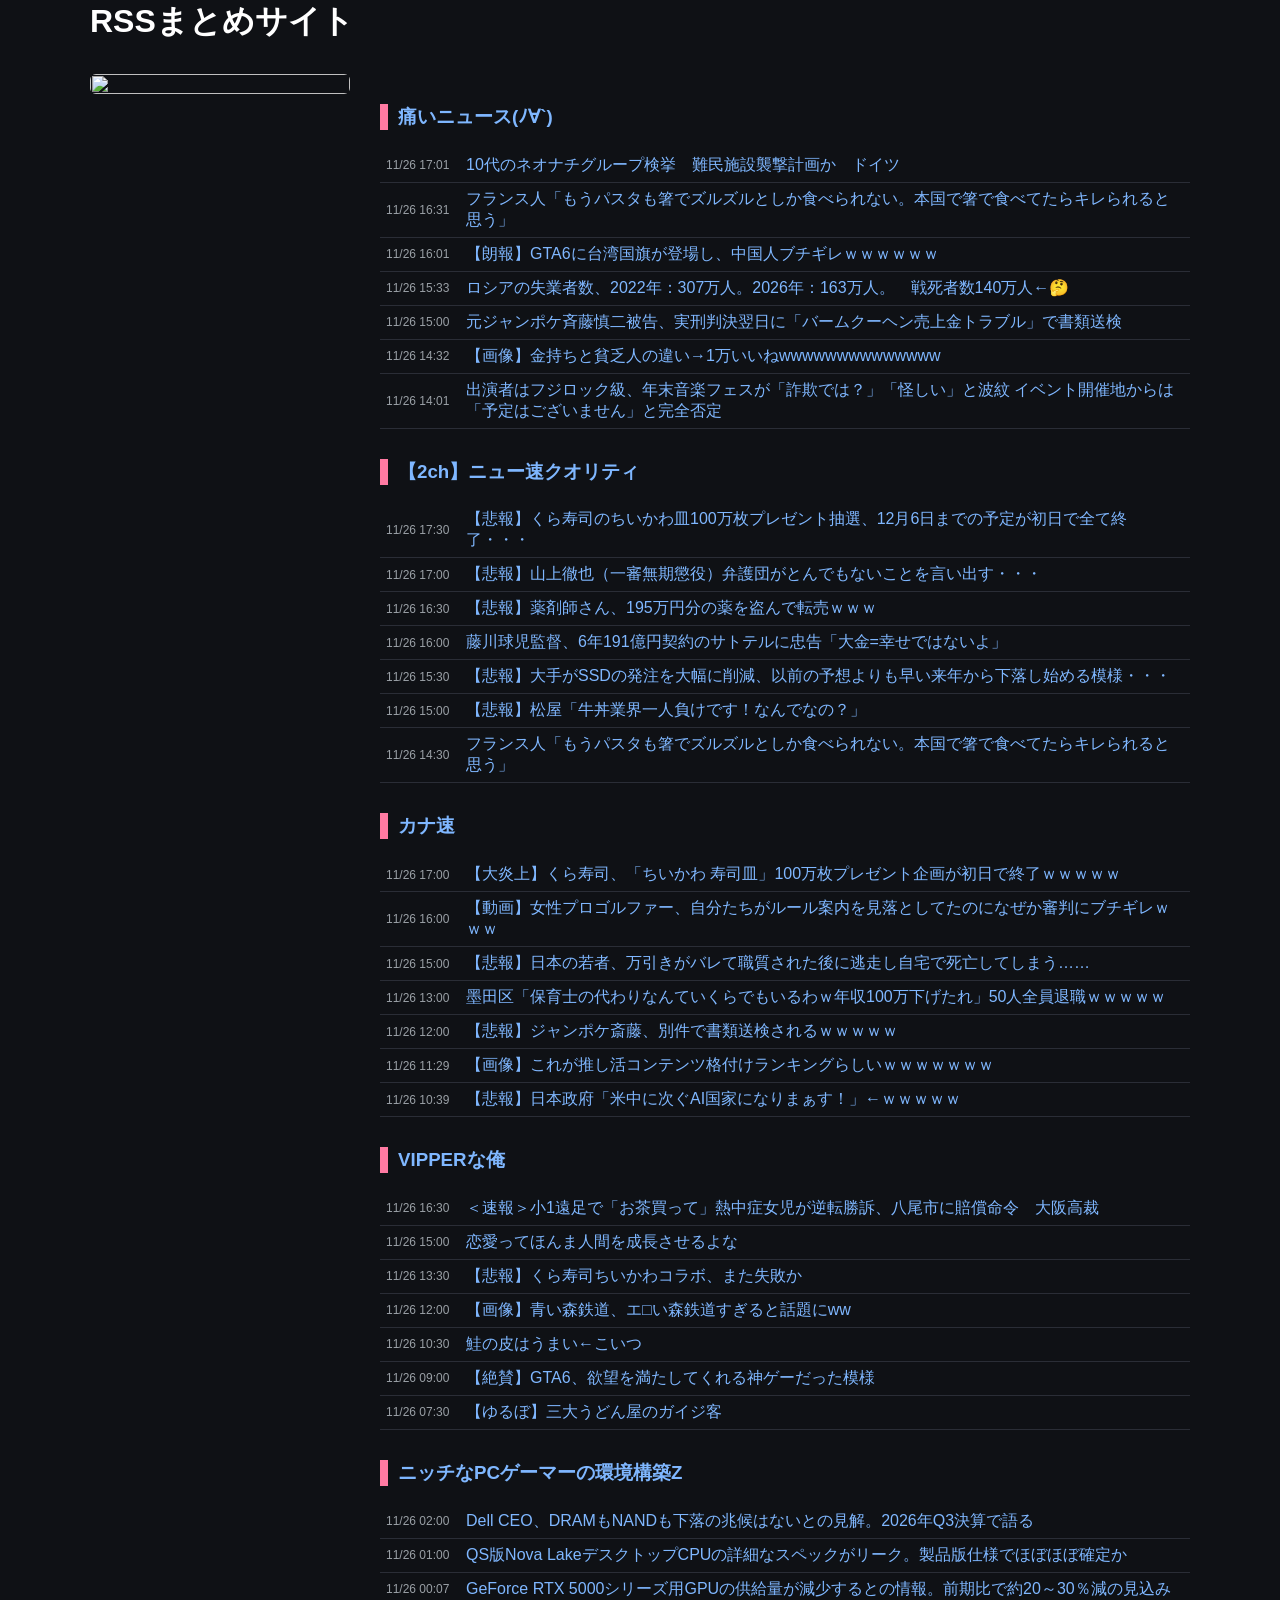
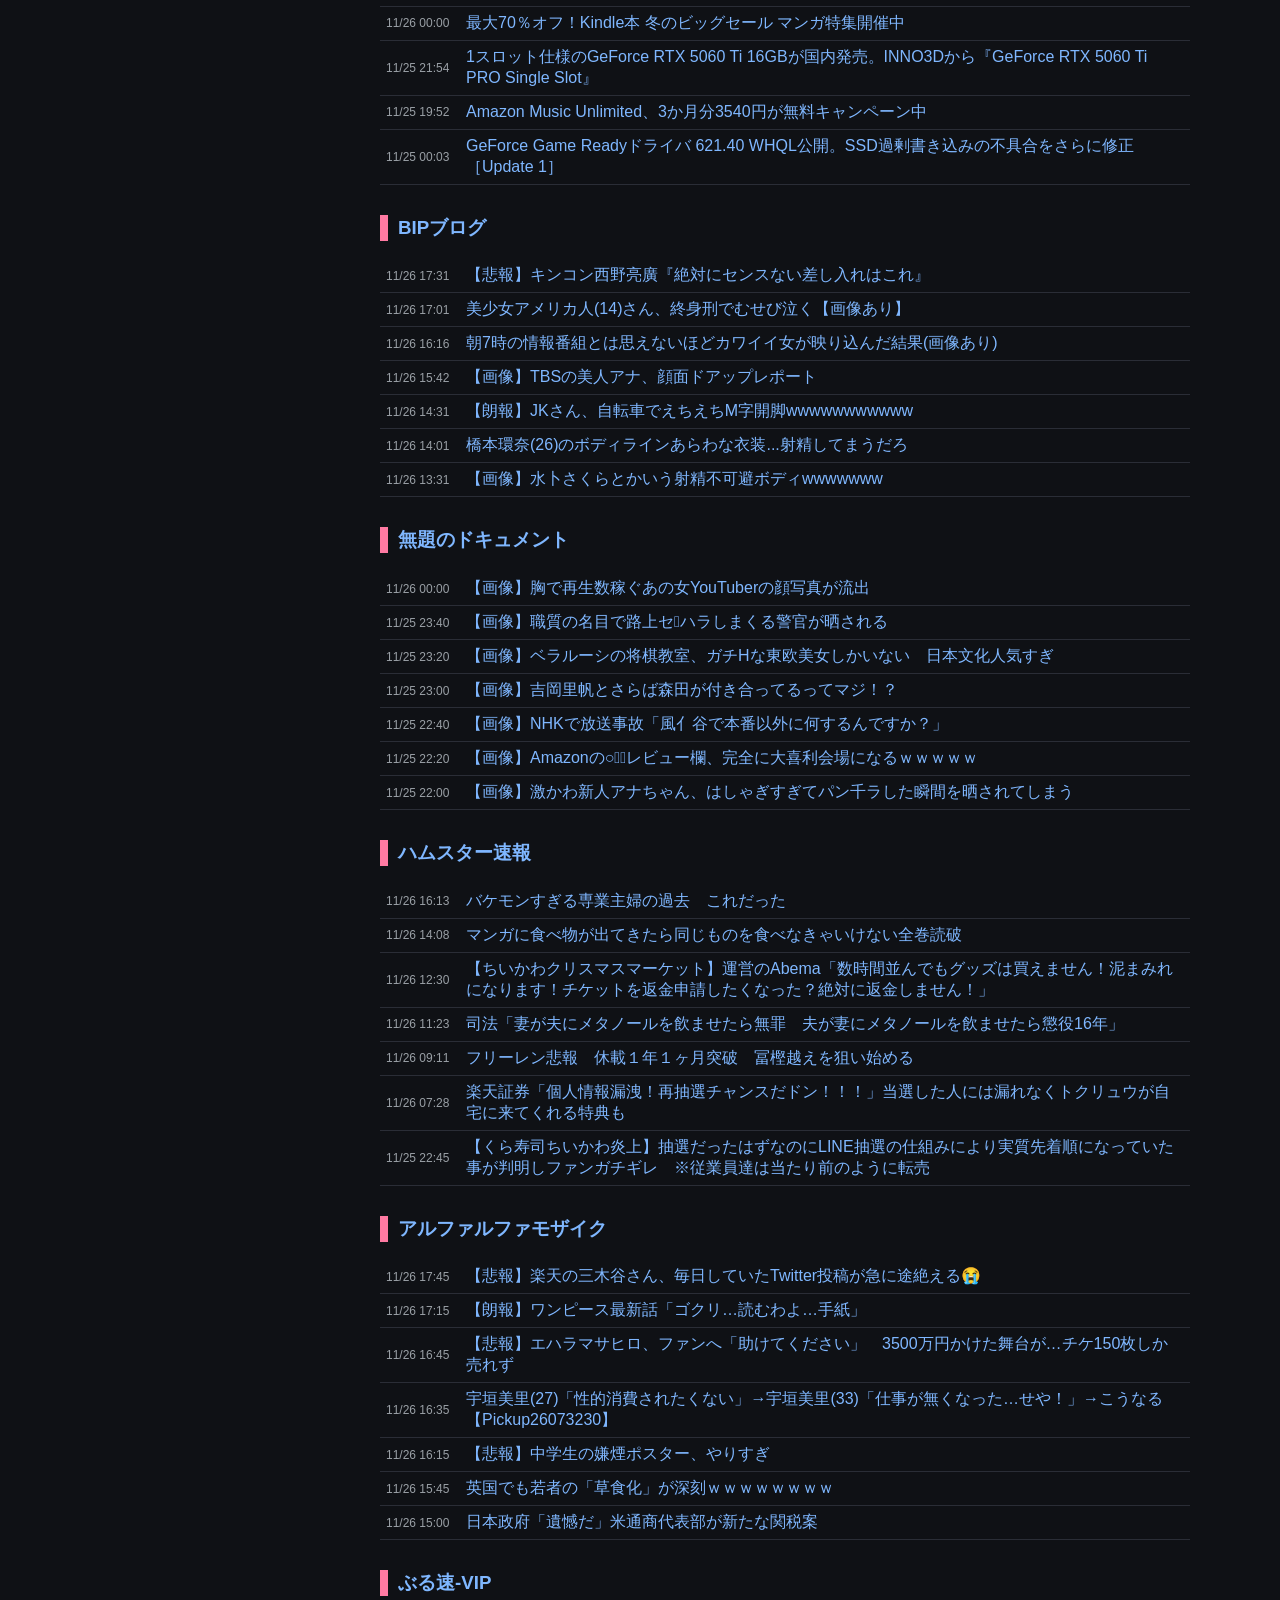
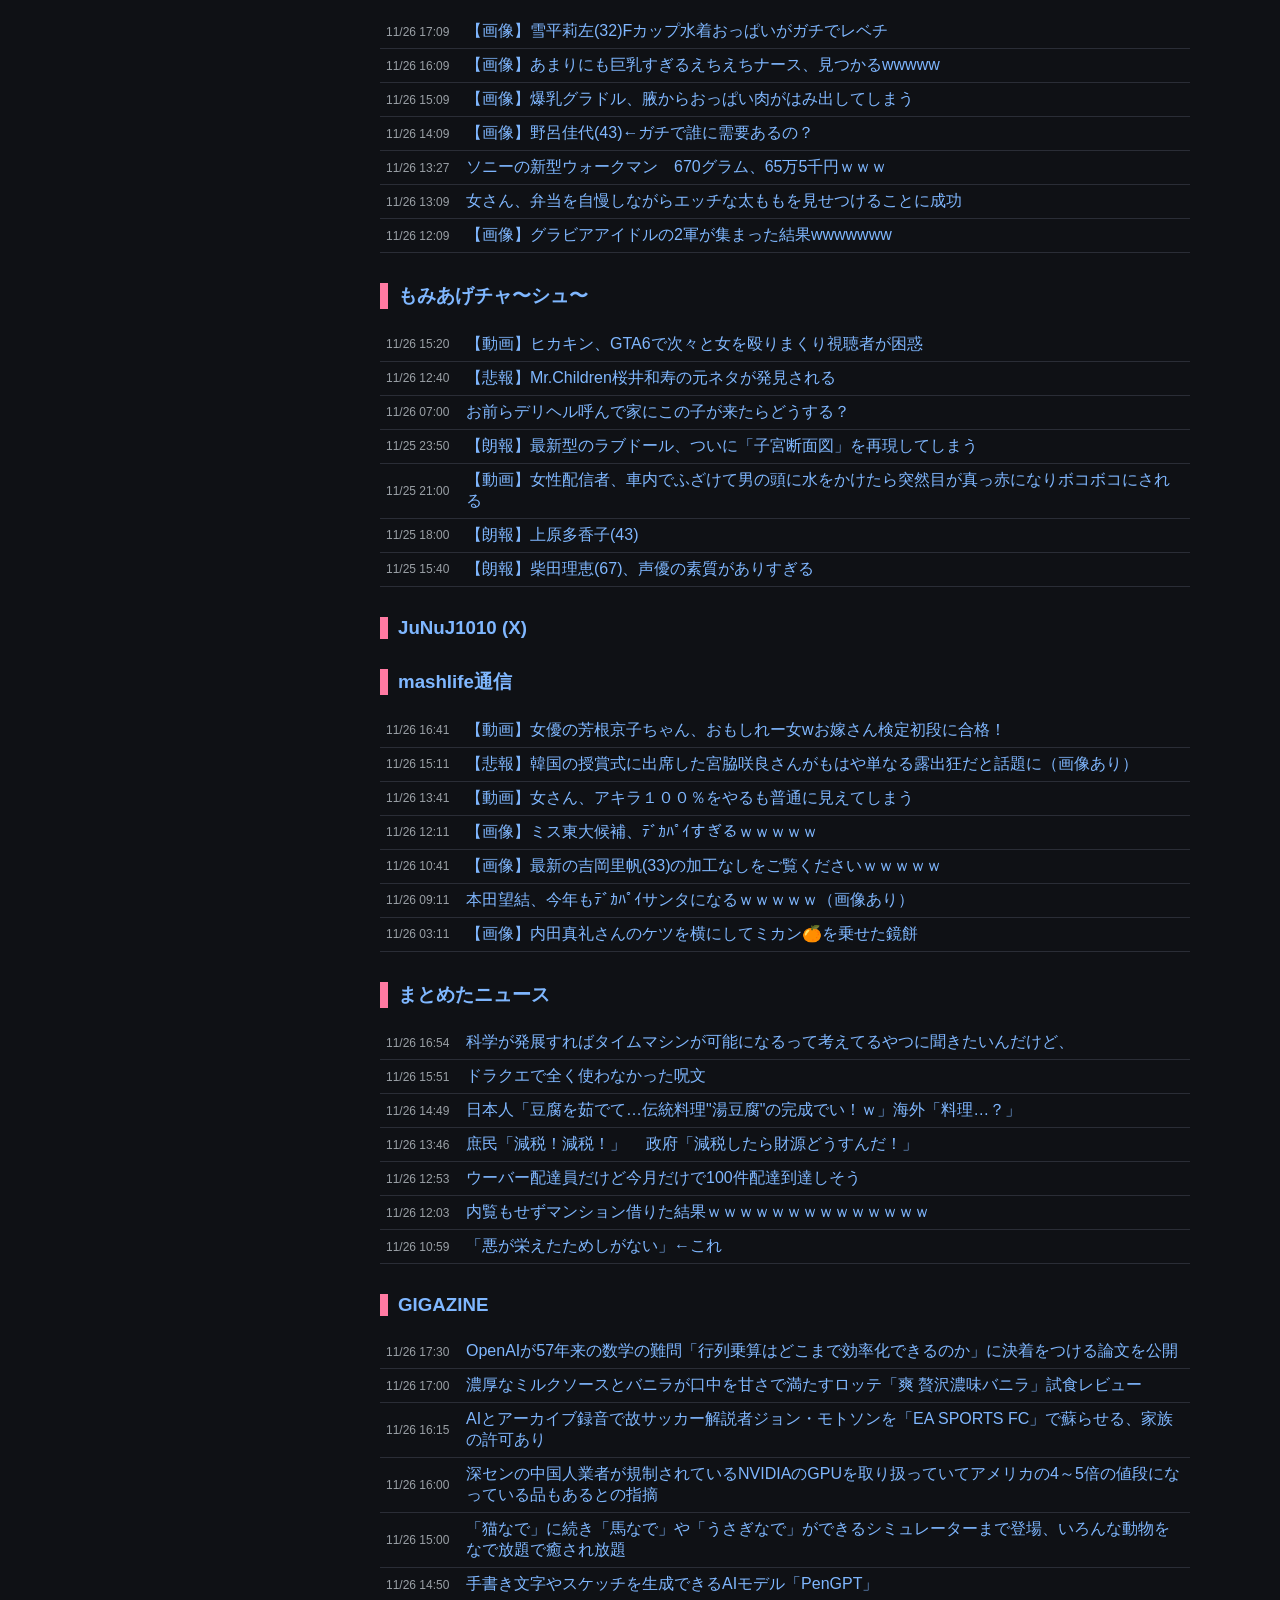
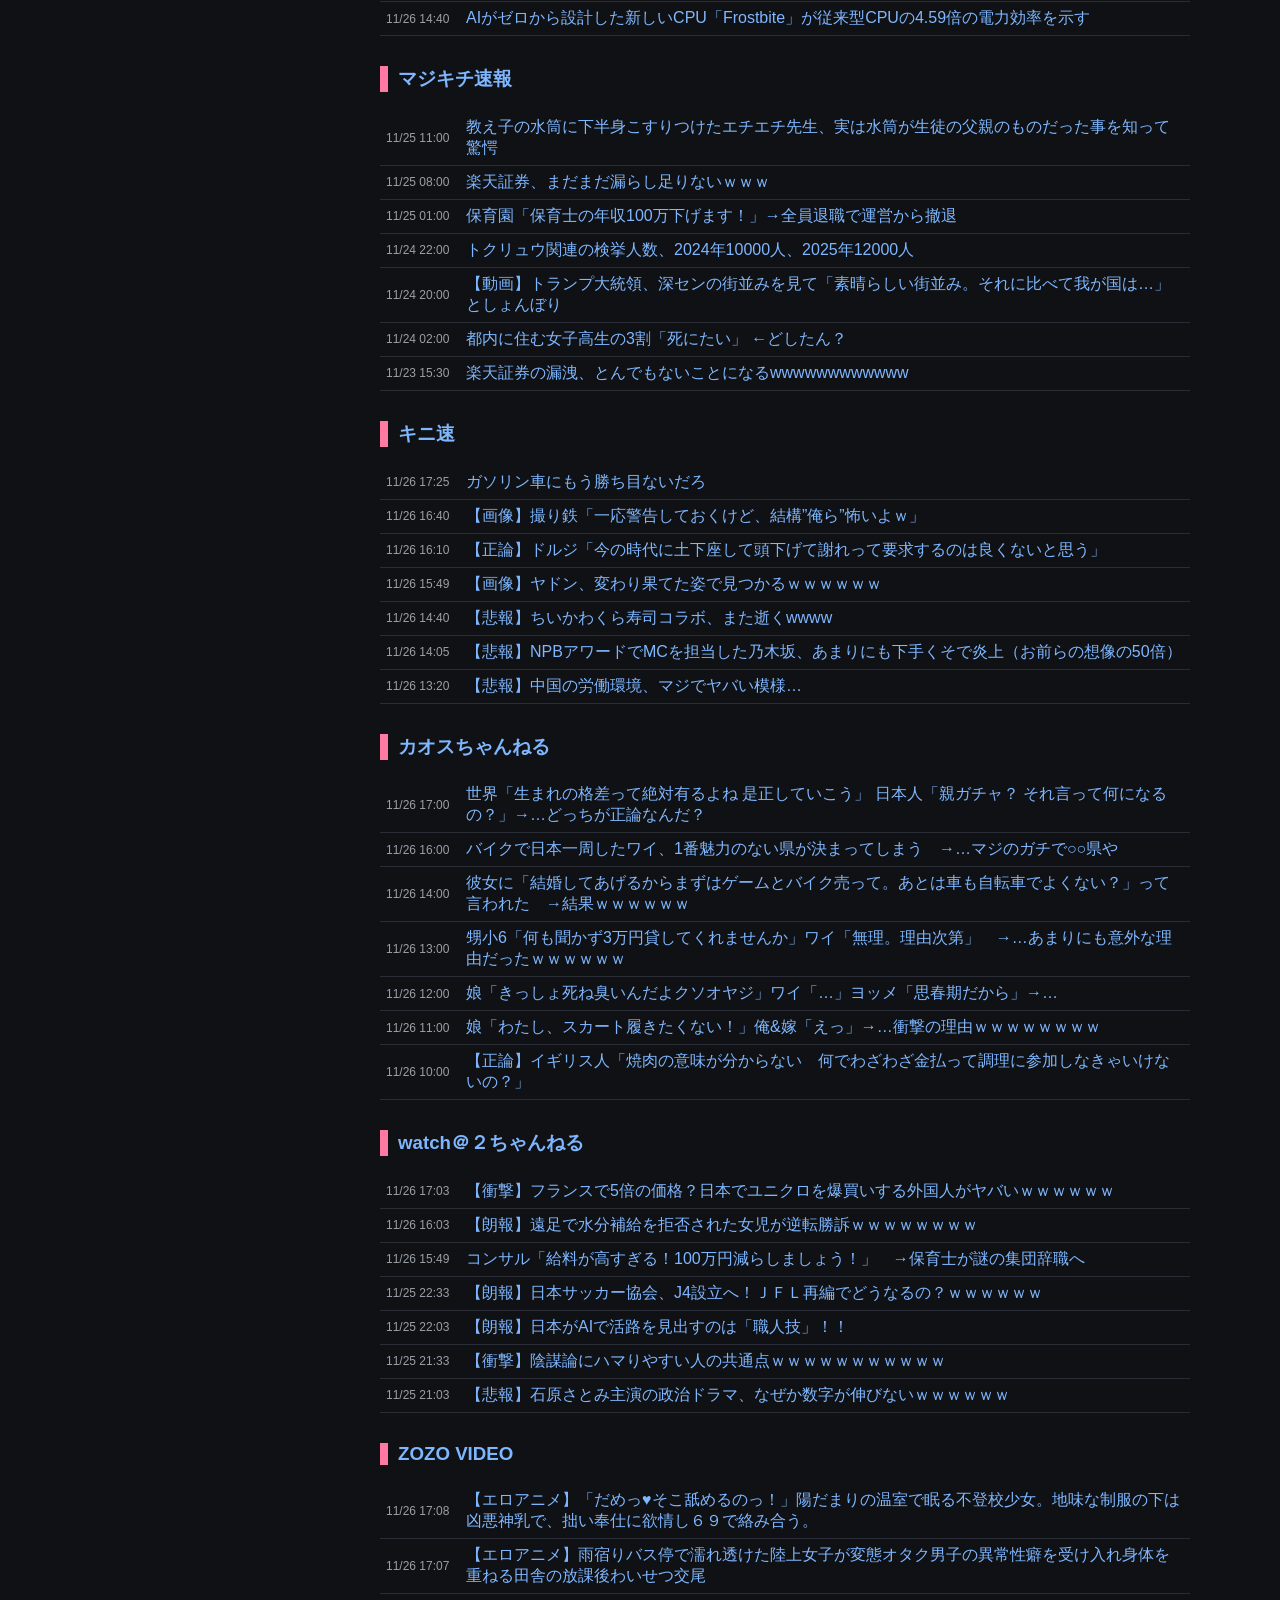
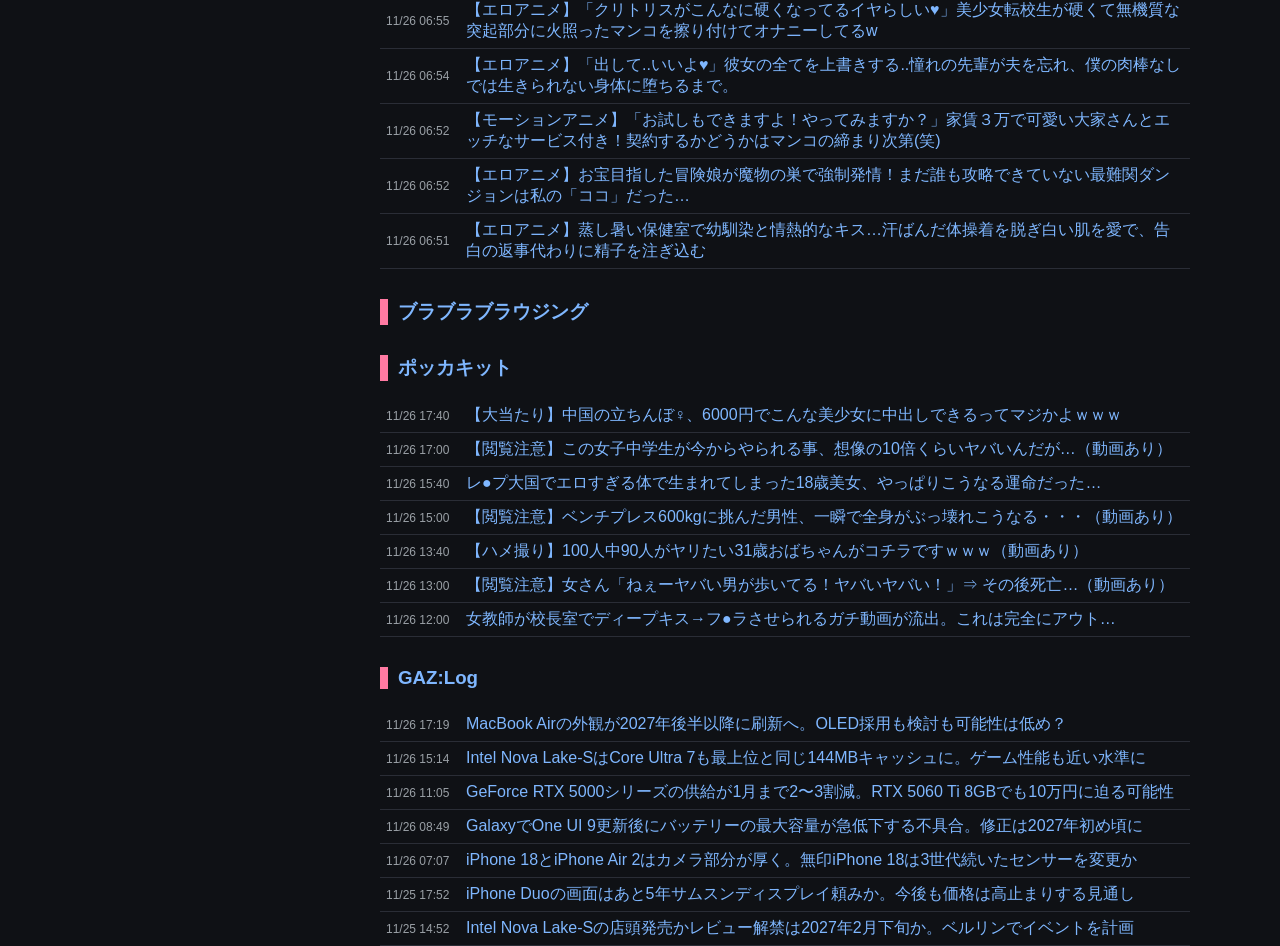
==== commit 1c98ebb7: "auto update" ====
--- a/index.html
+++ b/index.html
@@ -14,7 +14,7 @@
         <a href="https://jp.mercari.com/search?afid=2445940742&keyword=初音ミク フィギュア" target="_blank"><img src="https://web-jp-assets-v2.mercdn.net/_next/static/media/ogp.1ea52df1.png"></a>
     </div>
     <div class="main">
-        <h3><a class="site_title" href="https://itainews.com/" target="_blank">痛いニュース(ﾉ∀`)</a></h3><ul><li><span class="time">11/26 09:03</span> <a href="https://itainews.com/archives/2070115.html" target="_blank">【速報】 米国、日本・EUに15％関税、中国に20％関税へ　米中交渉決裂なら中国に40％関税</a></li><li><span class="time">11/26 08:00</span> <a href="https://itainews.com/archives/2070089.html" target="_blank">ピアスまみれで面接受けたら30社落ちた見た目で判断するな偏見だとXで炎上したブス、Xで反撃ポスト投稿</a></li><li><span class="time">11/26 07:00</span> <a href="https://itainews.com/archives/2070081.html" target="_blank">立ちんぼからネットカフェへ…再び広がる「ネカフェ売春」</a></li><li><span class="time">11/25 23:01</span> <a href="https://itainews.com/archives/2070099.html" target="_blank">【川口】トルコ国籍の解体工ら3人逮捕　ヤードで無許可で産業廃棄物を積み替え保管か</a></li><li><span class="time">11/25 22:02</span> <a href="https://itainews.com/archives/2070087.html" target="_blank">消えた技能実習生、今も6600人不明　5年で3.6万人が失踪</a></li><li><span class="time">11/25 21:04</span> <a href="https://itainews.com/archives/2070082.html" target="_blank">BYD車、EUで販売差し止め</a></li><li><span class="time">11/25 20:31</span> <a href="https://itainews.com/archives/2070097.html" target="_blank">楽天証券「口座未開設の個人情報119万件流出しました」 ちょっと何言ってるかわからない</a></li></ul><h3><a class="site_title" href="https://news4vip.livedoor.biz/" target="_blank">【2ch】ニュー速クオリティ</a></h3><ul><li><span class="time">11/26 09:00</span> <a href="https://news4vip.livedoor.biz/archives/52596089.html" target="_blank">都内に住む女子高生の3割「死にたい」</a></li><li><span class="time">11/26 08:30</span> <a href="https://news4vip.livedoor.biz/archives/52596167.html" target="_blank">【画像】盗撮がバレた奴の末路が惨めすぎるｗｗｗ</a></li><li><span class="time">11/26 08:00</span> <a href="https://news4vip.livedoor.biz/archives/52596090.html" target="_blank">お湯注ぐだけ「カップご飯」好調ｷﾀ━━━━(ﾟ∀ﾟ)━━━━!!</a></li><li><span class="time">11/26 07:30</span> <a href="https://news4vip.livedoor.biz/archives/52596127.html" target="_blank">【画像】日本のロボット、中国で開かれた大会で陸上400メートルを完走！</a></li><li><span class="time">11/26 07:00</span> <a href="https://news4vip.livedoor.biz/archives/52596124.html" target="_blank">【動画】日本のアイドルがケニアでコンサートを開いた結果…</a></li><li><span class="time">11/26 06:30</span> <a href="https://news4vip.livedoor.biz/archives/52596122.html" target="_blank">【画像】イチロー殿堂入りの盾写真、誰かわからなくて炎上ｗｗｗ</a></li><li><span class="time">11/26 06:00</span> <a href="https://news4vip.livedoor.biz/archives/52596121.html" target="_blank">【画像】外国人「マリオのコスプレしてみた」</a></li></ul><h3><a class="site_title" href="http://kanasoku.info/" target="_blank">カナ速</a></h3><ul><li><span class="time">11/26 09:00</span> <a href="http://kanasoku.info/articles/35491911.html" target="_blank">面接官「天ぷら5種盛りの組み合わせを教えてください」</a></li><li><span class="time">11/26 08:00</span> <a href="http://kanasoku.info/articles/35491771.html" target="_blank">30代で婚活してんだけど40代のオッサンしか言い寄ってこない</a></li><li><span class="time">11/26 07:19</span> <a href="http://kanasoku.info/articles/35491759.html" target="_blank">【画像】日本人のクレーム、とんでもないレベルに…</a></li><li><span class="time">11/26 00:00</span> <a href="http://kanasoku.info/articles/35490481.html" target="_blank">【朗報】加藤純一ハイパーゲーム大会、天下のamazonがスポンサーにつくｗｗｗｗ</a></li><li><span class="time">11/25 23:00</span> <a href="http://kanasoku.info/articles/35490461.html" target="_blank">amazon「配達員さんにありがとうって言え😡」</a></li><li><span class="time">11/25 22:00</span> <a href="http://kanasoku.info/articles/35490374.html" target="_blank">【動画】美少女配信者さん、配信中に値落ちしてとんでもない事になってしまうｗｗｗｗｗ</a></li><li><span class="time">11/25 21:00</span> <a href="http://kanasoku.info/articles/35490371.html" target="_blank">【悲報】豆腐さん、一丁300円くらいで売らないと厳しいらしい……</a></li></ul><h3><a class="site_title" href="http://blog.livedoor.jp/news23vip/" target="_blank">VIPPERな俺</a></h3><ul><li><span class="time">11/26 09:00</span> <a href="https://news23vip.livedoor.blog/archives/6276186.html" target="_blank">【絶賛】GTA6、欲望を満たしてくれる神ゲーだった模様</a></li><li><span class="time">11/26 07:30</span> <a href="https://news23vip.livedoor.blog/archives/6276185.html" target="_blank">【ゆるぼ】三大うどん屋のガイジ客</a></li><li><span class="time">11/26 06:00</span> <a href="https://news23vip.livedoor.blog/archives/6276183.html" target="_blank">多摩モノレールさん、運賃が2倍になってしまう</a></li><li><span class="time">11/26 03:00</span> <a href="https://news23vip.livedoor.blog/archives/6276174.html" target="_blank">痔←下痢とかするとお尻に傷ができて血が出るよ←これ</a></li><li><span class="time">11/26 00:00</span> <a href="https://news23vip.livedoor.blog/archives/6276113.html" target="_blank">新品買ったらアホな商品　スマホとパソコン</a></li><li><span class="time">11/25 22:30</span> <a href="https://news23vip.livedoor.blog/archives/6276114.html" target="_blank">【緩募】Amazonブラックフライデーで買うもの</a></li><li><span class="time">11/25 21:00</span> <a href="https://news23vip.livedoor.blog/archives/6276110.html" target="_blank">【悲報】日本人女性さん、付き合う男性に対して「誠実さ」は一切求めていなかった模様ｗｗｗｗｗｗｗｗｗｗ</a></li></ul><h3><a class="site_title" href="https://www.nichepcgamer.com/" target="_blank">ニッチなPCゲーマーの環境構築Z</a></h3><ul><li><span class="time">11/26 02:00</span> <a href="https://www.nichepcgamer.com/archives/post-134269.html" target="_blank">Dell CEO、DRAMもNANDも下落の兆候はないとの見解。2026年Q3決算で語る</a></li><li><span class="time">11/26 01:00</span> <a href="https://www.nichepcgamer.com/archives/post-134276.html" target="_blank">QS版Nova LakeデスクトップCPUの詳細なスペックがリーク。製品版仕様でほぼほぼ確定か</a></li><li><span class="time">11/26 00:07</span> <a href="https://www.nichepcgamer.com/archives/post-134271.html" target="_blank">GeForce RTX 5000シリーズ用GPUの供給量が減少するとの情報。前期比で約20～30％減の見込み</a></li><li><span class="time">11/26 00:00</span> <a href="https://www.nichepcgamer.com/archives/post-134175.html" target="_blank">最大70％オフ！Kindle本 冬のビッグセール マンガ特集開催中</a></li><li><span class="time">11/25 21:54</span> <a href="https://www.nichepcgamer.com/archives/post-134254.html" target="_blank">1スロット仕様のGeForce RTX 5060 Ti 16GBが国内発売。INNO3Dから『GeForce RTX 5060 Ti PRO Single Slot』</a></li><li><span class="time">11/25 19:52</span> <a href="https://www.nichepcgamer.com/archives/post-134081.html" target="_blank">Amazon Music Unlimited、3か月分3540円が無料キャンペーン中</a></li><li><span class="time">11/25 00:03</span> <a href="https://www.nichepcgamer.com/archives/geforce-driver-621-40.html" target="_blank">GeForce Game Readyドライバ 621.40 WHQL公開。SSD過剰書き込みの不具合をさらに修正 ［Update 1］</a></li></ul><h3><a class="site_title" href="http://bipblog.com/" target="_blank">BIPブログ</a></h3><ul><li><span class="time">11/26 09:01</span> <a href="http://bipblog.com/archives/5955031.html" target="_blank">【画像あり】ほんとにあった呪いのビデオさん、えちすぎる…</a></li><li><span class="time">11/26 08:31</span> <a href="http://bipblog.com/archives/5955032.html" target="_blank">【画像】最新の吉岡里帆(33)の加工なしをご覧ください</a></li><li><span class="time">11/26 08:01</span> <a href="http://bipblog.com/archives/5955030.html" target="_blank">【画像】あのちゃんの温泉グラビアのケツで抜くやつ0人説</a></li><li><span class="time">11/26 07:31</span> <a href="http://bipblog.com/archives/5954925.html" target="_blank">【画像あり】45歳の熟女のAV、バチクソ抜ける</a></li><li><span class="time">11/26 07:01</span> <a href="http://bipblog.com/archives/5954931.html" target="_blank">【画像】抱けるか抱けないかギリギリのラインの女の子がこちらwwww</a></li><li><span class="time">11/26 06:31</span> <a href="http://bipblog.com/archives/5954930.html" target="_blank">【画像】このレベルの『貧乳』のエッチ肉体で勃起しちゃうやつwww</a></li><li><span class="time">11/26 06:01</span> <a href="http://bipblog.com/archives/5955028.html" target="_blank">【画像】井口裕香「オッパイがデカすぎてボタンが閉まらないんだよォォオオオーーーッッ！！！！！！」</a></li></ul><h3><a class="site_title" href="https://www.mudainodocument.com/" target="_blank">無題のドキュメント</a></h3><ul><li><span class="time">11/26 00:00</span> <a href="https://www.mudainodocument.com/archives/45732" target="_blank">【画像】胸で再生数稼ぐあの女YouTuberの顔写真が流出</a></li><li><span class="time">11/25 23:40</span> <a href="https://www.mudainodocument.com/archives/45695" target="_blank">【画像】職質の名目で路上セ𠂊ハラしまくる警官が晒される</a></li><li><span class="time">11/25 23:20</span> <a href="https://www.mudainodocument.com/archives/45729" target="_blank">【画像】ベラルーシの将棋教室、ガチНな東欧美女しかいない　日本文化人気すぎ</a></li><li><span class="time">11/25 23:00</span> <a href="https://www.mudainodocument.com/archives/45688" target="_blank">【画像】吉岡里帆とさらば森田が付き合ってるってマジ！？</a></li><li><span class="time">11/25 22:40</span> <a href="https://www.mudainodocument.com/archives/21980" target="_blank">【画像】NHKで放送事故「風亻谷で本番以外に何するんですか？」</a></li><li><span class="time">11/25 22:20</span> <a href="https://www.mudainodocument.com/archives/23943" target="_blank">【画像】Amazonの○𠂇朩レビュー欄、完全に大喜利会場になるｗｗｗｗｗ</a></li><li><span class="time">11/25 22:00</span> <a href="https://www.mudainodocument.com/archives/45679" target="_blank">【画像】激かわ新人アナちゃん、はしゃぎすぎてパン千ラした瞬間を晒されてしまう</a></li></ul><h3><a class="site_title" href="https://hamusoku.com/" target="_blank">ハムスター速報</a></h3><ul><li><span class="time">11/26 07:28</span> <a href="https://hamusoku.com/archives/11059430.html" target="_blank">楽天証券「個人情報漏洩！再抽選チャンスだドン！！！」当選した人には漏れなくトクリュウが自宅に来てくれる特典も</a></li><li><span class="time">11/25 22:45</span> <a href="https://hamusoku.com/archives/11059454.html" target="_blank">【くら寿司ちいかわ炎上】抽選だったはずなのにLINE抽選の仕組みにより実質先着順になっていた事が判明しファンガチギレ　※従業員達は当たり前のように転売</a></li><li><span class="time">11/25 21:54</span> <a href="https://hamusoku.com/archives/11059352.html" target="_blank">ルフィが進化してワイ達が大好きだったワンピースが大復活　これにはアンチも涙目確定</a></li><li><span class="time">11/25 20:42</span> <a href="https://hamusoku.com/archives/11059427.html" target="_blank">【キングダムこじるり】小島瑠璃子さん　朝飯専門店を恵比寿にオープン</a></li><li><span class="time">11/25 18:44</span> <a href="https://hamusoku.com/archives/11059428.html" target="_blank">【奴隷移民】技能実習生達　日本各地で続々と逃走し数万人が今も犯罪者として日本で生活←雇用した企業の責任を問うべきだろこれ</a></li><li><span class="time">11/25 17:08</span> <a href="https://hamusoku.com/archives/11059376.html" target="_blank">【Abema】炎上中のちいかわクリスマスマーケット　有料とは思えない詐欺イベントすぎて集団訴訟の呼びかけが始まる</a></li><li><span class="time">11/25 14:50</span> <a href="https://hamusoku.com/archives/11059363.html" target="_blank">バケモンすぎる専業主婦　見つかる</a></li></ul><h3><a class="site_title" href="https://alfalfalfa.com/" target="_blank">アルファルファモザイク</a></h3><ul><li><span class="time">11/26 09:00</span> <a href="https://alfalfalfa.com/articles/11134582.html" target="_blank">【悲報】AED論争、結局のところ・・・</a></li><li><span class="time">11/26 08:50</span> <a href="https://alfalfalfa.com/articles/11134481.html" target="_blank">【画像】吉岡里帆ちゃん、ついにとんでもない衣装を装着して公開してしまう【Pickup25065441】</a></li><li><span class="time">11/26 08:30</span> <a href="https://alfalfalfa.com/articles/11134703.html" target="_blank">【悲報】言語脳科学の第一人者「青少年のAI使用を全面禁止せよ」</a></li><li><span class="time">11/26 08:00</span> <a href="https://alfalfalfa.com/articles/11134650.html" target="_blank">【朗報】韓国人「高市が総理の日本、マジでクソうらやましい」</a></li><li><span class="time">11/26 07:30</span> <a href="https://alfalfalfa.com/articles/11134705.html" target="_blank">【動画】JK時代の小倉唯、可愛すぎるｗｗｗｗｗｗ</a></li><li><span class="time">11/26 07:00</span> <a href="https://alfalfalfa.com/articles/11134794.html" target="_blank">【悲報】愛人への罵倒LINEが流出するGMO熊谷。 お前はおかしい？ お前の日本語もおかしいね。と話題に</a></li><li><span class="time">11/26 06:30</span> <a href="https://alfalfalfa.com/articles/11134485.html" target="_blank">【画像】ヒカキンの豪邸、トクリュウ来ても難攻不落と判明wwwwwwwwwwwwwwwwww【summary】</a></li></ul><h3><a class="site_title" href="http://burusoku-vip.com/" target="_blank">ぶる速-VIP</a></h3><ul><li><span class="time">11/26 09:09</span> <a href="http://burusoku-vip.com/archives/2129402.html" target="_blank">【画像】森七菜(25)、完全にあたシコに目覚めて「こう」なる</a></li><li><span class="time">11/26 08:09</span> <a href="http://burusoku-vip.com/archives/2129401.html" target="_blank">NHKの清楚系女子アナ、朝からえちえちニットパイ(画像あり)</a></li><li><span class="time">11/26 07:09</span> <a href="http://burusoku-vip.com/archives/2129400.html" target="_blank">爆乳美女、パンケーキみたいなお乳をしてしまうwwww</a></li><li><span class="time">11/26 06:12</span> <a href="http://burusoku-vip.com/archives/2129869.html" target="_blank">【謎】任天堂がswitchとswitch2の2つを使ってDSのソフトを動かす特許を取得ｗｗｗ</a></li><li><span class="time">11/26 06:09</span> <a href="http://burusoku-vip.com/archives/2129399.html" target="_blank">原菜乃華(23)、ボディラインが出まくりのスケベ服wwwwwww</a></li><li><span class="time">11/26 05:09</span> <a href="http://burusoku-vip.com/archives/2129398.html" target="_blank">【朗報】報道ステーションでパッツパツのニットぱいが映り込む</a></li><li><span class="time">11/26 05:02</span> <a href="http://burusoku-vip.com/archives/2129868.html" target="_blank">【画像】トヨタ、新型カムリ発表！430万円～買える模様ｗｗｗ</a></li></ul><h3><a class="site_title" href="https://michaelsan.livedoor.biz/" target="_blank">もみあげチャ〜シュ〜</a></h3><ul><li><span class="time">11/26 07:00</span> <a href="https://michaelsan.livedoor.biz/archives/52072990.html" target="_blank">お前らデリヘル呼んで家にこの子が来たらどうする？</a></li><li><span class="time">11/25 23:50</span> <a href="https://michaelsan.livedoor.biz/archives/52072987.html" target="_blank">【朗報】最新型のラブドール、ついに「子宮断面図」を再現してしまう</a></li><li><span class="time">11/25 21:00</span> <a href="https://michaelsan.livedoor.biz/archives/52072984.html" target="_blank">【動画】女性配信者、車内でふざけて男の頭に水をかけたら突然目が真っ赤になりボコボコにされる</a></li><li><span class="time">11/25 18:00</span> <a href="https://michaelsan.livedoor.biz/archives/52072976.html" target="_blank">【朗報】上原多香子(43)</a></li><li><span class="time">11/25 15:40</span> <a href="https://michaelsan.livedoor.biz/archives/52072973.html" target="_blank">【朗報】柴田理恵(67)、声優の素質がありすぎる</a></li><li><span class="time">11/25 13:15</span> <a href="https://michaelsan.livedoor.biz/archives/52072970.html" target="_blank">『小中学生禁煙ポスターコンクール』の金賞がヤバすぎると話題に</a></li><li><span class="time">11/25 07:00</span> <a href="https://michaelsan.livedoor.biz/archives/52072966.html" target="_blank">【超朗報】ハゲなのにフサフサに見える超画期的なヘアスタイルが発明される</a></li></ul><h3><a class="site_title" href="https://x.com/JuNuJ1010" target="_blank">JuNuJ1010 (X)</a></h3><ul></ul><h3><a class="site_title" href="https://mashlife.doorblog.jp/" target="_blank">mashlife通信</a></h3><ul><li><span class="time">11/26 03:11</span> <a href="https://mashlife.doorblog.jp/archives/60151358.html" target="_blank">【画像】内田真礼さんのケツを横にしてミカン🍊を乗せた鏡餅</a></li><li><span class="time">11/26 01:41</span> <a href="https://mashlife.doorblog.jp/archives/60151252.html" target="_blank">【恐怖】奥菜恵、ロリ時代に宮崎勤にストーカーされていた体験を告白😰</a></li><li><span class="time">11/25 18:11</span> <a href="https://mashlife.doorblog.jp/archives/60149762.html" target="_blank">【朗報】おばあちゃん、妊娠する。孫と子供が同級生に【画像】</a></li><li><span class="time">11/25 16:41</span> <a href="https://mashlife.doorblog.jp/archives/60149760.html" target="_blank">【画像】お前らがめっちゃ好きそうな地味っ子見つけた！😳</a></li><li><span class="time">11/25 15:11</span> <a href="https://mashlife.doorblog.jp/archives/60149761.html" target="_blank">av女優陰毛濃さtier表がこ れ だ !!（画像あり）</a></li><li><span class="time">11/25 13:41</span> <a href="https://mashlife.doorblog.jp/archives/60149756.html" target="_blank">【画像】令和の聖闘士星矢がエッチすぎるｗｗｗ</a></li><li><span class="time">11/25 12:11</span> <a href="https://mashlife.doorblog.jp/archives/60149750.html" target="_blank">小島瑠璃子の朝食屋オープン！朝飯2900円、抹茶と甘味を付けて3700円の激安価格</a></li></ul><h3><a class="site_title" href="http://matometanews.com/" target="_blank">まとめたニュース</a></h3><ul><li><span class="time">11/26 08:34</span> <a href="http://matometanews.com/archives/2123617.html" target="_blank">【速報】トランプ大統領､日本に経済制裁を検討　15%から20%の追加関税</a></li><li><span class="time">11/26 07:44</span> <a href="http://matometanews.com/archives/2123615.html" target="_blank">女子ボートレーサーの松田真美　可愛すぎてAI疑惑が出てしまう</a></li><li><span class="time">11/26 06:49</span> <a href="http://matometanews.com/archives/2123614.html" target="_blank">山上被告の弁護団「重くても懲役10年」</a></li><li><span class="time">11/26 05:50</span> <a href="http://matometanews.com/archives/2123613.html" target="_blank">【画像】陰、ようやく気ずく</a></li><li><span class="time">11/26 02:30</span> <a href="http://matometanews.com/archives/2123612.html" target="_blank">44歳大学生男、死体解剖の授業で女性の遺体の下腹部を指で刺激 → 女学生が泣く → 大学が44歳男を退学にした結果 →</a></li><li><span class="time">11/26 00:54</span> <a href="http://matometanews.com/archives/2123610.html" target="_blank">地上波テレビ、2040年までに・・・</a></li><li><span class="time">11/25 23:53</span> <a href="http://matometanews.com/archives/2123607.html" target="_blank">【悲報】高市首相がベストドレッサー賞を受賞、受賞理由は「積極な外交」</a></li></ul><h3><a class="site_title" href="https://gigazine.net/" target="_blank">GIGAZINE</a></h3><ul><li><span class="time">11/26 09:00</span> <a href="https://gigazine.net/news/20261126-gigazine-user-game-preference/" target="_blank">「普段どれくらいゲームするのか？」「欲しいゲーム機は？」「Steamでよく遊ぶジャンルは？」などGIGAZINE読者のゲーム事情を調査してみた</a></li><li><span class="time">11/26 08:00</span> <a href="https://gigazine.net/news/20261126-cento-fine-foods-sued-tomato-fraud/" target="_blank">「トマト詐欺」で大手食品メーカーが訴えられる</a></li><li><span class="time">11/26 06:00</span> <a href="https://gigazine.net/news/20261126-xnu-linux/" target="_blank">Linux上で完全なmacOS GUIユーザー空間を実現する「xnulinux」</a></li><li><span class="time">11/25 23:00</span> <a href="https://gigazine.net/news/20261125-talorys/" target="_blank">無料のCloudflareアカウントを使って動かすパーソナルAIエージェント「Talorys」</a></li><li><span class="time">11/25 22:00</span> <a href="https://gigazine.net/news/20261125-inside-criminal-gangs-making-fake-wine/" target="_blank">なぜ犯罪組織は「偽造ワイン」を作るのか？偽造手口はどのように進化してきたのか？</a></li><li><span class="time">11/25 21:00</span> <a href="https://gigazine.net/news/20261125-kradlebench-ai-benchmark-minecraft/" target="_blank">AIにリアルタイムでマインクラフトをプレイさせて性能を測定する「KradleBench」、総合1位はGPT-6.2 AstraだがPVPなら人間が最強</a></li><li><span class="time">11/25 20:30</span> <a href="https://gigazine.net/news/20261125-anthropic-openai-employees-fear-unreleased-ai-models/" target="_blank">AnthropicとOpenAIの従業員らが「未公開モデルが強力になりすぎて一般公開するのは危険」と懸念</a></li></ul><h3><a class="site_title" href="https://majikichi.com/" target="_blank">マジキチ速報</a></h3><ul><li><span class="time">11/25 11:00</span> <a href="https://majikichi.com/archives/11059220.html" target="_blank">教え子の水筒に下半身こすりつけたエチエチ先生、実は水筒が生徒の父親のものだった事を知って驚愕</a></li><li><span class="time">11/25 08:00</span> <a href="https://majikichi.com/archives/11059219.html" target="_blank">楽天証券、まだまだ漏らし足りないｗｗｗ</a></li><li><span class="time">11/25 01:00</span> <a href="https://majikichi.com/archives/11059212.html" target="_blank">保育園「保育士の年収100万下げます！」→全員退職で運営から撤退</a></li><li><span class="time">11/24 22:00</span> <a href="https://majikichi.com/archives/11059197.html" target="_blank">トクリュウ関連の検挙人数、2024年10000人、2025年12000人</a></li><li><span class="time">11/24 20:00</span> <a href="https://majikichi.com/archives/11059190.html" target="_blank">【動画】トランプ大統領、深センの街並みを見て「素晴らしい街並み。それに比べて我が国は…」としょんぼり</a></li><li><span class="time">11/24 02:00</span> <a href="https://majikichi.com/archives/11059025.html" target="_blank">都内に住む女子高生の3割「死にたい」 ←どしたん？</a></li><li><span class="time">11/23 15:30</span> <a href="https://majikichi.com/archives/11058912.html" target="_blank">楽天証券の漏洩、とんでもないことになるwwwwwwwwwwww</a></li></ul><h3><a class="site_title" href="http://blog.livedoor.jp/kinisoku/" target="_blank">キニ速</a></h3><ul><li><span class="time">11/26 08:40</span> <a href="http://blog.livedoor.jp/kinisoku/archives/5730726.html" target="_blank">【画像】Z世代の若者さん、ブルーカラーへの就職希望０％ｗｗｗｗｗｗ</a></li><li><span class="time">11/26 08:00</span> <a href="http://blog.livedoor.jp/kinisoku/archives/5730741.html" target="_blank">ドラクエモンスターズ4さん、ゲーム外の課金要素が盛り沢山www</a></li><li><span class="time">11/26 07:40</span> <a href="http://blog.livedoor.jp/kinisoku/archives/5730493.html" target="_blank">【動画】アメリカのデブ、レベルが違うｗｗｗｗ</a></li><li><span class="time">11/26 07:20</span> <a href="http://blog.livedoor.jp/kinisoku/archives/5730694.html" target="_blank">ブータン国王（17）「将来大人になってどちらも結婚してなかったら結婚しよう」王妃（7）「はい♡」</a></li><li><span class="time">11/26 07:00</span> <a href="http://blog.livedoor.jp/kinisoku/archives/5730462.html" target="_blank">【画像】すっぴんの指原莉乃さん、逝くｗｗｗｗ</a></li><li><span class="time">11/26 06:30</span> <a href="http://blog.livedoor.jp/kinisoku/archives/5730696.html" target="_blank">【画像】エロバレーことDOAの新水着コス、あまりにもシコすぎるｗｗｗｗｗ</a></li><li><span class="time">11/26 06:00</span> <a href="http://blog.livedoor.jp/kinisoku/archives/5730695.html" target="_blank">【悲報】かまいたち山内、ネット文化に苦言「ワイとか【悲報】とか意味分からん」</a></li></ul><h3><a class="site_title" href="http://chaos2ch.com/" target="_blank">カオスちゃんねる</a></h3><ul><li><span class="time">11/26 09:00</span> <a href="http://chaos2ch.com/archives/5730722.html" target="_blank">俺「はあはあ、イラストが上手くならない！」上手い人「写真からざっくりアタリもらってる」←ズルじゃないの…それ？</a></li><li><span class="time">11/26 07:00</span> <a href="http://chaos2ch.com/archives/5730723.html" target="_blank">「金がないから結婚もできないし子供も作れません」←これ本当にガチのマジなんか？</a></li><li><span class="time">11/26 00:00</span> <a href="http://chaos2ch.com/archives/5730724.html" target="_blank">【絶望動画】初心者マークさん「どいてえええええええええええ！😭😭」←これ</a></li><li><span class="time">11/25 23:00</span> <a href="http://chaos2ch.com/archives/5730465.html" target="_blank">14歳の姪に弱みを握られ脅されてるんだが、10万払わなくていい方法ない？</a></li><li><span class="time">11/25 22:00</span> <a href="http://chaos2ch.com/archives/5730466.html" target="_blank">【悲報】今年会社に入った新卒3名、忘年会を欠席する模様ｗｗｗｗｗｗｗｗｗｗｗｗ</a></li><li><span class="time">11/25 20:00</span> <a href="http://chaos2ch.com/archives/5730468.html" target="_blank">神様「元素記号表のどれか一つを自由に操る能力をやろう」←何がいい？WWWWWWWWWWWWWWWWWWWWWWWWWWWWWW</a></li><li><span class="time">11/25 18:00</span> <a href="http://chaos2ch.com/archives/5730470.html" target="_blank">彼女「なんか前の車運転下手だね」ワイ「レンタカーでしょ」→…冷静に論破した結果</a></li></ul><h3><a class="site_title" href="http://www.watch2chan.com/" target="_blank">watch＠２ちゃんねる</a></h3><ul><li><span class="time">11/25 22:33</span> <a href="http://www.watch2chan.com/archives/20261125163152.html" target="_blank">【朗報】日本サッカー協会、J4設立へ！ＪＦＬ再編でどうなるの？ｗｗｗｗｗｗ</a></li><li><span class="time">11/25 22:03</span> <a href="http://www.watch2chan.com/archives/20261125181815.html" target="_blank">【朗報】日本がAIで活路を見出すのは「職人技」！！</a></li><li><span class="time">11/25 21:33</span> <a href="http://www.watch2chan.com/archives/20261125164703.html" target="_blank">【衝撃】陰謀論にハマりやすい人の共通点ｗｗｗｗｗｗｗｗｗｗｗ</a></li><li><span class="time">11/25 21:03</span> <a href="http://www.watch2chan.com/archives/20261125184839.html" target="_blank">【悲報】石原さとみ主演の政治ドラマ、なぜか数字が伸びないｗｗｗｗｗｗ</a></li><li><span class="time">11/25 20:33</span> <a href="http://www.watch2chan.com/archives/20261125174753.html" target="_blank">【悲報】防衛費圧縮案に自民党から不満噴出・・・・</a></li><li><span class="time">11/25 20:03</span> <a href="http://www.watch2chan.com/archives/20261125173241.html" target="_blank">【悲報】高市早苗氏、露プーチン大統領との会談を否定される・・・・</a></li><li><span class="time">11/25 19:33</span> <a href="http://www.watch2chan.com/archives/20261125180304.html" target="_blank">【衝撃】楽天証券ユーザーの富裕層がガチで引っ越し開始ｗｗｗｗｗｗ</a></li></ul><h3><a class="site_title" href="https://zozovideo.com/" target="_blank">ZOZO VIDEO</a></h3><ul><li><span class="time">11/26 06:55</span> <a href="https://zozovideo.com/172787/" target="_blank">【エロアニメ】「クリトリスがこんなに硬くなってるイヤらしい♥」美少女転校生が硬くて無機質な突起部分に火照ったマンコを擦り付けてオナニーしてるw</a></li><li><span class="time">11/26 06:54</span> <a href="https://zozovideo.com/228298/" target="_blank">【エロアニメ】「出して..いいよ♥」彼女の全てを上書きする..憧れの先輩が夫を忘れ、僕の肉棒なしでは生きられない身体に堕ちるまで。</a></li><li><span class="time">11/26 06:52</span> <a href="https://zozovideo.com/125603/" target="_blank">【モーションアニメ】「お試しもできますよ！やってみますか？」家賃３万で可愛い大家さんとエッチなサービス付き！契約するかどうかはマンコの締まり次第(笑)</a></li><li><span class="time">11/26 06:52</span> <a href="https://zozovideo.com/213038/" target="_blank">【エロアニメ】お宝目指した冒険娘が魔物の巣で強制発情！まだ誰も攻略できていない最難関ダンジョンは私の「ココ」だった…</a></li><li><span class="time">11/26 06:51</span> <a href="https://zozovideo.com/219523/" target="_blank">【エロアニメ】蒸し暑い保健室で幼馴染と情熱的なキス…汗ばんだ体操着を脱ぎ白い肌を愛で、告白の返事代わりに精子を注ぎ込む</a></li><li><span class="time">11/25 16:29</span> <a href="https://zozovideo.com/144477/" target="_blank">【エロアニメ】気高き女騎士が敵兵の肉奴隷に堕ちるまで…王女救出失敗で始まる屈辱と快楽の連鎖で絶頂で完全服従してしまう物語</a></li><li><span class="time">11/25 16:29</span> <a href="https://zozovideo.com/251181/" target="_blank">【エロアニメ】遭難した先は女しかいない孤島！？探検部の男は俺だけ…部員の巨乳幼馴染に告白されて初夜から子作り開発が止まらない！</a></li></ul><h3><a class="site_title" href="http://brow2ing.com/" target="_blank">ブラブラブラウジング</a></h3><ul></ul><h3><a class="site_title" href="https://www.po-kaki-to.com/" target="_blank">ポッカキット</a></h3><ul><li><span class="time">11/26 08:40</span> <a href="https://www.po-kaki-to.com/archives/41210.html" target="_blank">【ハメ撮り】東欧でナンパした18歳少女のマ○コがピンクすぎて最高だったから見てくれｗｗｗ</a></li><li><span class="time">11/26 07:07</span> <a href="https://www.po-kaki-to.com/archives/41209.html" target="_blank">会員先行 › 日本の10代肉便器♀、野外で泣きそうになりながら ”全裸ブリッジ → 手マン” される…</a></li><li><span class="time">11/26 06:06</span> <a href="https://www.po-kaki-to.com/guro/41208.html" target="_blank">会員先行 › 【閲覧注意】おじいちゃん「おっとっと…」⇒ 転けたら100％死ぬ場所で転けてしまった動画が怖すぎる</a></li><li><span class="time">11/25 22:22</span> <a href="https://www.po-kaki-to.com/archives/41207.html" target="_blank">【ハメ撮り】日本のボーイッシュ女子大生、セ○クスしたらちゃんと女の子だった…（動画あり）</a></li><li><span class="time">11/25 22:00</span> <a href="https://www.po-kaki-to.com/archives/41149-2.html" target="_blank">ポッカキット管理人に文句を言うスレッド（追記しました！）</a></li><li><span class="time">11/25 21:21</span> <a href="https://www.po-kaki-to.com/guro/41206.html" target="_blank">【閲覧注意】娘虐待動画をアップしたクソ母親、ギャングに ”娘と同じ事” をされこうなる（動画あり）</a></li><li><span class="time">11/25 20:20</span> <a href="https://www.po-kaki-to.com/guro/41205.html" target="_blank">【閲覧注意】ボクサー、子供の前で母親を一撃で殴り殺してしまう・・・これもう死刑レベルだろ・・・</a></li></ul><h3><a class="site_title" href="https://gazlog.com/" target="_blank">GAZ:Log</a></h3><ul><li><span class="time">11/26 08:49</span> <a href="https://gazlog.jp/entry/one-ui-9-battery-health-fix-in-next-update/" target="_blank">GalaxyでOne UI 9更新後にバッテリーの最大容量が急低下する不具合。修正は2027年初め頃に</a></li><li><span class="time">11/26 07:07</span> <a href="https://gazlog.jp/entry/iphone18-air2-camera-bump-thicker/" target="_blank">iPhone 18とiPhone Air 2はカメラ部分が厚く。無印iPhone 18は3世代続いたセンサーを変更か</a></li><li><span class="time">11/25 17:52</span> <a href="https://gazlog.jp/entry/iphone-duo-samsung-oled-display-for-long/" target="_blank">iPhone Duoの画面はあと5年サムスンディスプレイ頼みか。今後も価格は高止まりする見通し</a></li><li><span class="time">11/25 14:52</span> <a href="https://gazlog.jp/entry/intel-novalake-s-event-at-february-2027/" target="_blank">Intel Nova Lake-Sの店頭発売かレビュー解禁は2027年2月下旬か。ベルリンでイベントを計画</a></li><li><span class="time">11/25 11:11</span> <a href="https://gazlog.jp/entry/geforce-rtx-5000-low-priority-due-to-ai-gpu/" target="_blank">GeForce RTX 5000シリーズの供給がさらに縮小へ。RTX 6000の発売はさらに遅れる見通し</a></li><li><span class="time">11/25 08:52</span> <a href="https://gazlog.jp/entry/galaxy-s27-ultra-pro-no-more-laser-af/" target="_blank">Galaxy S27 UltraはレーザーAFも廃止へ。コストダウンで暗所や接写のピントはセンサー頼みに</a></li><li><span class="time">11/25 07:03</span> <a href="https://gazlog.jp/entry/iphone-18e-new-rear-design/" target="_blank">iPhone 18eは背面デザインを刷新か。カメラ1基を台座に収めiPhone 18と別の見た目に</a></li></ul>
+        <h3><a class="site_title" href="https://itainews.com/" target="_blank">痛いニュース(ﾉ∀`)</a></h3><ul><li><span class="time">11/26 17:01</span> <a href="https://itainews.com/archives/2070116.html" target="_blank">10代のネオナチグループ検挙　難民施設襲撃計画か　ドイツ</a></li><li><span class="time">11/26 16:31</span> <a href="https://itainews.com/archives/2070106.html" target="_blank">フランス人「もうパスタも箸でズルズルとしか食べられない。本国で箸で食べてたらキレられると思う」</a></li><li><span class="time">11/26 16:01</span> <a href="https://itainews.com/archives/2070111.html" target="_blank">【朗報】GTA6に台湾国旗が登場し、中国人ブチギレｗｗｗｗｗｗ</a></li><li><span class="time">11/26 15:33</span> <a href="https://itainews.com/archives/2070112.html" target="_blank">ロシアの失業者数、2022年：307万人。2026年：163万人。　戦死者数140万人←🤔</a></li><li><span class="time">11/26 15:00</span> <a href="https://itainews.com/archives/2070110.html" target="_blank">元ジャンポケ斉藤慎二被告、実刑判決翌日に「バームクーヘン売上金トラブル」で書類送検</a></li><li><span class="time">11/26 14:32</span> <a href="https://itainews.com/archives/2070109.html" target="_blank">【画像】金持ちと貧乏人の違い→1万いいねwwwwwwwwwwwwww</a></li><li><span class="time">11/26 14:01</span> <a href="https://itainews.com/archives/2070102.html" target="_blank">出演者はフジロック級、年末音楽フェスが「詐欺では？」「怪しい」と波紋 イベント開催地からは「予定はございません」と完全否定</a></li></ul><h3><a class="site_title" href="https://news4vip.livedoor.biz/" target="_blank">【2ch】ニュー速クオリティ</a></h3><ul><li><span class="time">11/26 17:30</span> <a href="https://news4vip.livedoor.biz/archives/52596220.html" target="_blank">【悲報】くら寿司のちいかわ皿100万枚プレゼント抽選、12月6日までの予定が初日で全て終了・・・</a></li><li><span class="time">11/26 17:00</span> <a href="https://news4vip.livedoor.biz/archives/52596219.html" target="_blank">【悲報】山上徹也（一審無期懲役）弁護団がとんでもないことを言い出す・・・</a></li><li><span class="time">11/26 16:30</span> <a href="https://news4vip.livedoor.biz/archives/52596218.html" target="_blank">【悲報】薬剤師さん、195万円分の薬を盗んで転売ｗｗｗ</a></li><li><span class="time">11/26 16:00</span> <a href="https://news4vip.livedoor.biz/archives/52596217.html" target="_blank">藤川球児監督、6年191億円契約のサトテルに忠告「大金=幸せではないよ」</a></li><li><span class="time">11/26 15:30</span> <a href="https://news4vip.livedoor.biz/archives/52596213.html" target="_blank">【悲報】大手がSSDの発注を大幅に削減、以前の予想よりも早い来年から下落し始める模様・・・</a></li><li><span class="time">11/26 15:00</span> <a href="https://news4vip.livedoor.biz/archives/52596212.html" target="_blank">【悲報】松屋「牛丼業界一人負けです！なんでなの？」</a></li><li><span class="time">11/26 14:30</span> <a href="https://news4vip.livedoor.biz/archives/52596211.html" target="_blank">フランス人「もうパスタも箸でズルズルとしか食べられない。本国で箸で食べてたらキレられると思う」</a></li></ul><h3><a class="site_title" href="http://kanasoku.info/" target="_blank">カナ速</a></h3><ul><li><span class="time">11/26 17:00</span> <a href="http://kanasoku.info/articles/35492613.html" target="_blank">【大炎上】くら寿司、「ちいかわ 寿司皿」100万枚プレゼント企画が初日で終了ｗｗｗｗｗ</a></li><li><span class="time">11/26 16:00</span> <a href="http://kanasoku.info/articles/35492571.html" target="_blank">【動画】女性プロゴルファー、自分たちがルール案内を見落としてたのになぜか審判にブチギレｗｗｗ</a></li><li><span class="time">11/26 15:00</span> <a href="http://kanasoku.info/articles/35492511.html" target="_blank">【悲報】日本の若者、万引きがバレて職質された後に逃走し自宅で死亡してしまう……</a></li><li><span class="time">11/26 13:00</span> <a href="http://kanasoku.info/articles/35492370.html" target="_blank">墨田区「保育士の代わりなんていくらでもいるわｗ年収100万下げたれ」50人全員退職ｗｗｗｗｗ</a></li><li><span class="time">11/26 12:00</span> <a href="http://kanasoku.info/articles/35492242.html" target="_blank">【悲報】ジャンポケ斎藤、別件で書類送検されるｗｗｗｗｗ</a></li><li><span class="time">11/26 11:29</span> <a href="http://kanasoku.info/articles/35492173.html" target="_blank">【画像】これが推し活コンテンツ格付けランキングらしいｗｗｗｗｗｗｗ</a></li><li><span class="time">11/26 10:39</span> <a href="http://kanasoku.info/articles/35492082.html" target="_blank">【悲報】日本政府「米中に次ぐAI国家になりまぁす！」←ｗｗｗｗｗ</a></li></ul><h3><a class="site_title" href="http://blog.livedoor.jp/news23vip/" target="_blank">VIPPERな俺</a></h3><ul><li><span class="time">11/26 16:30</span> <a href="https://news23vip.livedoor.blog/archives/6276262.html" target="_blank">＜速報＞小1遠足で「お茶買って」熱中症女児が逆転勝訴、八尾市に賠償命令　大阪高裁</a></li><li><span class="time">11/26 15:00</span> <a href="https://news23vip.livedoor.blog/archives/6276226.html" target="_blank">恋愛ってほんま人間を成長させるよな</a></li><li><span class="time">11/26 13:30</span> <a href="https://news23vip.livedoor.blog/archives/6276225.html" target="_blank">【悲報】くら寿司ちいかわコラボ、また失敗か</a></li><li><span class="time">11/26 12:00</span> <a href="https://news23vip.livedoor.blog/archives/6276221.html" target="_blank">【画像】青い森鉄道、エ□い森鉄道すぎると話題にww</a></li><li><span class="time">11/26 10:30</span> <a href="https://news23vip.livedoor.blog/archives/6276219.html" target="_blank">鮭の皮はうまい←こいつ</a></li><li><span class="time">11/26 09:00</span> <a href="https://news23vip.livedoor.blog/archives/6276186.html" target="_blank">【絶賛】GTA6、欲望を満たしてくれる神ゲーだった模様</a></li><li><span class="time">11/26 07:30</span> <a href="https://news23vip.livedoor.blog/archives/6276185.html" target="_blank">【ゆるぼ】三大うどん屋のガイジ客</a></li></ul><h3><a class="site_title" href="https://www.nichepcgamer.com/" target="_blank">ニッチなPCゲーマーの環境構築Z</a></h3><ul><li><span class="time">11/26 02:00</span> <a href="https://www.nichepcgamer.com/archives/post-134269.html" target="_blank">Dell CEO、DRAMもNANDも下落の兆候はないとの見解。2026年Q3決算で語る</a></li><li><span class="time">11/26 01:00</span> <a href="https://www.nichepcgamer.com/archives/post-134276.html" target="_blank">QS版Nova LakeデスクトップCPUの詳細なスペックがリーク。製品版仕様でほぼほぼ確定か</a></li><li><span class="time">11/26 00:07</span> <a href="https://www.nichepcgamer.com/archives/post-134271.html" target="_blank">GeForce RTX 5000シリーズ用GPUの供給量が減少するとの情報。前期比で約20～30％減の見込み</a></li><li><span class="time">11/26 00:00</span> <a href="https://www.nichepcgamer.com/archives/post-134175.html" target="_blank">最大70％オフ！Kindle本 冬のビッグセール マンガ特集開催中</a></li><li><span class="time">11/25 21:54</span> <a href="https://www.nichepcgamer.com/archives/post-134254.html" target="_blank">1スロット仕様のGeForce RTX 5060 Ti 16GBが国内発売。INNO3Dから『GeForce RTX 5060 Ti PRO Single Slot』</a></li><li><span class="time">11/25 19:52</span> <a href="https://www.nichepcgamer.com/archives/post-134081.html" target="_blank">Amazon Music Unlimited、3か月分3540円が無料キャンペーン中</a></li><li><span class="time">11/25 00:03</span> <a href="https://www.nichepcgamer.com/archives/geforce-driver-621-40.html" target="_blank">GeForce Game Readyドライバ 621.40 WHQL公開。SSD過剰書き込みの不具合をさらに修正 ［Update 1］</a></li></ul><h3><a class="site_title" href="http://bipblog.com/" target="_blank">BIPブログ</a></h3><ul><li><span class="time">11/26 17:31</span> <a href="http://bipblog.com/archives/5955087.html" target="_blank">【悲報】キンコン西野亮廣『絶対にセンスない差し入れはこれ』</a></li><li><span class="time">11/26 17:01</span> <a href="http://bipblog.com/archives/5955085.html" target="_blank">美少女アメリカ人(14)さん、終身刑でむせび泣く【画像あり】</a></li><li><span class="time">11/26 16:16</span> <a href="http://bipblog.com/archives/5955060.html" target="_blank">朝7時の情報番組とは思えないほどカワイイ女が映り込んだ結果(画像あり)</a></li><li><span class="time">11/26 15:42</span> <a href="http://bipblog.com/archives/5955065.html" target="_blank">【画像】TBSの美人アナ、顔面ドアップレポート</a></li><li><span class="time">11/26 14:31</span> <a href="http://bipblog.com/archives/5955077.html" target="_blank">【朗報】JKさん、自転車でえちえちM字開脚wwwwwwwwwww</a></li><li><span class="time">11/26 14:01</span> <a href="http://bipblog.com/archives/5955067.html" target="_blank">橋本環奈(26)のボディラインあらわな衣装...射精してまうだろ</a></li><li><span class="time">11/26 13:31</span> <a href="http://bipblog.com/archives/5955068.html" target="_blank">【画像】水卜さくらとかいう射精不可避ボディwwwwwww</a></li></ul><h3><a class="site_title" href="https://www.mudainodocument.com/" target="_blank">無題のドキュメント</a></h3><ul><li><span class="time">11/26 00:00</span> <a href="https://www.mudainodocument.com/archives/45732" target="_blank">【画像】胸で再生数稼ぐあの女YouTuberの顔写真が流出</a></li><li><span class="time">11/25 23:40</span> <a href="https://www.mudainodocument.com/archives/45695" target="_blank">【画像】職質の名目で路上セ𠂊ハラしまくる警官が晒される</a></li><li><span class="time">11/25 23:20</span> <a href="https://www.mudainodocument.com/archives/45729" target="_blank">【画像】ベラルーシの将棋教室、ガチНな東欧美女しかいない　日本文化人気すぎ</a></li><li><span class="time">11/25 23:00</span> <a href="https://www.mudainodocument.com/archives/45688" target="_blank">【画像】吉岡里帆とさらば森田が付き合ってるってマジ！？</a></li><li><span class="time">11/25 22:40</span> <a href="https://www.mudainodocument.com/archives/21980" target="_blank">【画像】NHKで放送事故「風亻谷で本番以外に何するんですか？」</a></li><li><span class="time">11/25 22:20</span> <a href="https://www.mudainodocument.com/archives/23943" target="_blank">【画像】Amazonの○𠂇朩レビュー欄、完全に大喜利会場になるｗｗｗｗｗ</a></li><li><span class="time">11/25 22:00</span> <a href="https://www.mudainodocument.com/archives/45679" target="_blank">【画像】激かわ新人アナちゃん、はしゃぎすぎてパン千ラした瞬間を晒されてしまう</a></li></ul><h3><a class="site_title" href="https://hamusoku.com/" target="_blank">ハムスター速報</a></h3><ul><li><span class="time">11/26 16:13</span> <a href="https://hamusoku.com/archives/11059609.html" target="_blank">バケモンすぎる専業主婦の過去　これだった</a></li><li><span class="time">11/26 14:08</span> <a href="https://hamusoku.com/archives/11059605.html" target="_blank">マンガに食べ物が出てきたら同じものを食べなきゃいけない全巻読破</a></li><li><span class="time">11/26 12:30</span> <a href="https://hamusoku.com/archives/11059599.html" target="_blank">【ちいかわクリスマスマーケット】運営のAbema「数時間並んでもグッズは買えません！泥まみれになります！チケットを返金申請したくなった？絶対に返金しません！」</a></li><li><span class="time">11/26 11:23</span> <a href="https://hamusoku.com/archives/11059595.html" target="_blank">司法「妻が夫にメタノールを飲ませたら無罪　夫が妻にメタノールを飲ませたら懲役16年」</a></li><li><span class="time">11/26 09:11</span> <a href="https://hamusoku.com/archives/11059359.html" target="_blank">フリーレン悲報　休載１年１ヶ月突破　冨樫越えを狙い始める</a></li><li><span class="time">11/26 07:28</span> <a href="https://hamusoku.com/archives/11059430.html" target="_blank">楽天証券「個人情報漏洩！再抽選チャンスだドン！！！」当選した人には漏れなくトクリュウが自宅に来てくれる特典も</a></li><li><span class="time">11/25 22:45</span> <a href="https://hamusoku.com/archives/11059454.html" target="_blank">【くら寿司ちいかわ炎上】抽選だったはずなのにLINE抽選の仕組みにより実質先着順になっていた事が判明しファンガチギレ　※従業員達は当たり前のように転売</a></li></ul><h3><a class="site_title" href="https://alfalfalfa.com/" target="_blank">アルファルファモザイク</a></h3><ul><li><span class="time">11/26 17:45</span> <a href="https://alfalfalfa.com/articles/11134901.html" target="_blank">【悲報】楽天の三木谷さん、毎日していたTwitter投稿が急に途絶える😭</a></li><li><span class="time">11/26 17:15</span> <a href="https://alfalfalfa.com/articles/11134886.html" target="_blank">【朗報】ワンピース最新話「ゴクリ…読むわよ…手紙」</a></li><li><span class="time">11/26 16:45</span> <a href="https://alfalfalfa.com/articles/11134881.html" target="_blank">【悲報】エハラマサヒロ、ファンへ「助けてください」　3500万円かけた舞台が…チケ150枚しか売れず</a></li><li><span class="time">11/26 16:35</span> <a href="https://alfalfalfa.com/articles/11134807.html" target="_blank">宇垣美里(27)「性的消費されたくない」→宇垣美里(33)「仕事が無くなった…せや！」→こうなる【Pickup26073230】</a></li><li><span class="time">11/26 16:15</span> <a href="https://alfalfalfa.com/articles/11134707.html" target="_blank">【悲報】中学生の嫌煙ポスター、やりすぎ</a></li><li><span class="time">11/26 15:45</span> <a href="https://alfalfalfa.com/articles/11134871.html" target="_blank">英国でも若者の「草食化」が深刻ｗｗｗｗｗｗｗｗ</a></li><li><span class="time">11/26 15:00</span> <a href="https://alfalfalfa.com/articles/11134861.html" target="_blank">日本政府「遺憾だ」米通商代表部が新たな関税案</a></li></ul><h3><a class="site_title" href="http://burusoku-vip.com/" target="_blank">ぶる速-VIP</a></h3><ul><li><span class="time">11/26 17:09</span> <a href="http://burusoku-vip.com/archives/2129417.html" target="_blank">【画像】雪平莉左(32)Fカップ水着おっぱいがガチでレベチ</a></li><li><span class="time">11/26 16:09</span> <a href="http://burusoku-vip.com/archives/2129416.html" target="_blank">【画像】あまりにも巨乳すぎるえちえちナース、見つかるwwwww</a></li><li><span class="time">11/26 15:09</span> <a href="http://burusoku-vip.com/archives/2129414.html" target="_blank">【画像】爆乳グラドル、腋からおっぱい肉がはみ出してしまう</a></li><li><span class="time">11/26 14:09</span> <a href="http://burusoku-vip.com/archives/2129412.html" target="_blank">【画像】野呂佳代(43)←ガチで誰に需要あるの？</a></li><li><span class="time">11/26 13:27</span> <a href="http://burusoku-vip.com/archives/2129873.html" target="_blank">ソニーの新型ウォークマン　670グラム、65万5千円ｗｗｗ</a></li><li><span class="time">11/26 13:09</span> <a href="http://burusoku-vip.com/archives/2129409.html" target="_blank">女さん、弁当を自慢しながらエッチな太ももを見せつけることに成功</a></li><li><span class="time">11/26 12:09</span> <a href="http://burusoku-vip.com/archives/2129408.html" target="_blank">【画像】グラビアアイドルの2軍が集まった結果wwwwwww</a></li></ul><h3><a class="site_title" href="https://michaelsan.livedoor.biz/" target="_blank">もみあげチャ〜シュ〜</a></h3><ul><li><span class="time">11/26 15:20</span> <a href="https://michaelsan.livedoor.biz/archives/52072998.html" target="_blank">【動画】ヒカキン、GTA6で次々と女を殴りまくり視聴者が困惑</a></li><li><span class="time">11/26 12:40</span> <a href="https://michaelsan.livedoor.biz/archives/52072996.html" target="_blank">【悲報】Mr.Children桜井和寿の元ネタが発見される</a></li><li><span class="time">11/26 07:00</span> <a href="https://michaelsan.livedoor.biz/archives/52072990.html" target="_blank">お前らデリヘル呼んで家にこの子が来たらどうする？</a></li><li><span class="time">11/25 23:50</span> <a href="https://michaelsan.livedoor.biz/archives/52072987.html" target="_blank">【朗報】最新型のラブドール、ついに「子宮断面図」を再現してしまう</a></li><li><span class="time">11/25 21:00</span> <a href="https://michaelsan.livedoor.biz/archives/52072984.html" target="_blank">【動画】女性配信者、車内でふざけて男の頭に水をかけたら突然目が真っ赤になりボコボコにされる</a></li><li><span class="time">11/25 18:00</span> <a href="https://michaelsan.livedoor.biz/archives/52072976.html" target="_blank">【朗報】上原多香子(43)</a></li><li><span class="time">11/25 15:40</span> <a href="https://michaelsan.livedoor.biz/archives/52072973.html" target="_blank">【朗報】柴田理恵(67)、声優の素質がありすぎる</a></li></ul><h3><a class="site_title" href="https://x.com/JuNuJ1010" target="_blank">JuNuJ1010 (X)</a></h3><ul></ul><h3><a class="site_title" href="https://mashlife.doorblog.jp/" target="_blank">mashlife通信</a></h3><ul><li><span class="time">11/26 16:41</span> <a href="https://mashlife.doorblog.jp/archives/60151395.html" target="_blank">【動画】女優の芳根京子ちゃん、おもしれー女wお嫁さん検定初段に合格！</a></li><li><span class="time">11/26 15:11</span> <a href="https://mashlife.doorblog.jp/archives/60151399.html" target="_blank">【悲報】韓国の授賞式に出席した宮脇咲良さんがもはや単なる露出狂だと話題に（画像あり）</a></li><li><span class="time">11/26 13:41</span> <a href="https://mashlife.doorblog.jp/archives/60151394.html" target="_blank">【動画】女さん、アキラ１００％をやるも普通に見えてしまう</a></li><li><span class="time">11/26 12:11</span> <a href="https://mashlife.doorblog.jp/archives/60151396.html" target="_blank">【画像】ミス東大候補、ﾃﾞｶﾊﾟｲすぎるｗｗｗｗｗ</a></li><li><span class="time">11/26 10:41</span> <a href="https://mashlife.doorblog.jp/archives/60151393.html" target="_blank">【画像】最新の吉岡里帆(33)の加工なしをご覧くださいｗｗｗｗｗ</a></li><li><span class="time">11/26 09:11</span> <a href="https://mashlife.doorblog.jp/archives/60151368.html" target="_blank">本田望結、今年もﾃﾞｶﾊﾟｲサンタになるｗｗｗｗｗ（画像あり）</a></li><li><span class="time">11/26 03:11</span> <a href="https://mashlife.doorblog.jp/archives/60151358.html" target="_blank">【画像】内田真礼さんのケツを横にしてミカン🍊を乗せた鏡餅</a></li></ul><h3><a class="site_title" href="http://matometanews.com/" target="_blank">まとめたニュース</a></h3><ul><li><span class="time">11/26 16:54</span> <a href="http://matometanews.com/archives/2123629.html" target="_blank">科学が発展すればタイムマシンが可能になるって考えてるやつに聞きたいんだけど、</a></li><li><span class="time">11/26 15:51</span> <a href="http://matometanews.com/archives/2123627.html" target="_blank">ドラクエで全く使わなかった呪文</a></li><li><span class="time">11/26 14:49</span> <a href="http://matometanews.com/archives/2123626.html" target="_blank">日本人「豆腐を茹でて…伝統料理"湯豆腐"の完成でい！ｗ」海外「料理…？」</a></li><li><span class="time">11/26 13:46</span> <a href="http://matometanews.com/archives/2123625.html" target="_blank">庶民「減税！減税！」 　政府「減税したら財源どうすんだ！」</a></li><li><span class="time">11/26 12:53</span> <a href="http://matometanews.com/archives/2123624.html" target="_blank">ウーバー配達員だけど今月だけで100件配達到達しそう</a></li><li><span class="time">11/26 12:03</span> <a href="http://matometanews.com/archives/2123623.html" target="_blank">内覧もせずマンション借りた結果ｗｗｗｗｗｗｗｗｗｗｗｗｗｗ</a></li><li><span class="time">11/26 10:59</span> <a href="http://matometanews.com/archives/2123619.html" target="_blank">「悪が栄えたためしがない」←これ</a></li></ul><h3><a class="site_title" href="https://gigazine.net/" target="_blank">GIGAZINE</a></h3><ul><li><span class="time">11/26 17:30</span> <a href="https://gigazine.net/news/20261126-openai-matrix-multiplication/" target="_blank">OpenAIが57年来の数学の難問「行列乗算はどこまで効率化できるのか」に決着をつける論文を公開</a></li><li><span class="time">11/26 17:00</span> <a href="https://gigazine.net/news/20261126-lotte-sou-rich-vanilla/" target="_blank">濃厚なミルクソースとバニラが口中を甘さで満たすロッテ「爽 贅沢濃味バニラ」試食レビュー</a></li><li><span class="time">11/26 16:15</span> <a href="https://gigazine.net/news/20261126-ai-john-motson/" target="_blank">AIとアーカイブ録音で故サッカー解説者ジョン・モトソンを「EA SPORTS FC」で蘇らせる、家族の許可あり</a></li><li><span class="time">11/26 16:00</span> <a href="https://gigazine.net/news/20261126-nvidia-chip-china/" target="_blank">深センの中国人業者が規制されているNVIDIAのGPUを取り扱っていてアメリカの4～5倍の値段になっている品もあるとの指摘</a></li><li><span class="time">11/26 15:00</span> <a href="https://gigazine.net/news/20261126-pet-horse-rabbit-simulator/" target="_blank">「猫なで」に続き「馬なで」や「うさぎなで」ができるシミュレーターまで登場、いろんな動物をなで放題で癒され放題</a></li><li><span class="time">11/26 14:50</span> <a href="https://gigazine.net/news/20261126-pengpt/" target="_blank">手書き文字やスケッチを生成できるAIモデル「PenGPT」</a></li><li><span class="time">11/26 14:40</span> <a href="https://gigazine.net/news/20261126-frostbite-cpu/" target="_blank">AIがゼロから設計した新しいCPU「Frostbite」が従来型CPUの4.59倍の電力効率を示す</a></li></ul><h3><a class="site_title" href="https://majikichi.com/" target="_blank">マジキチ速報</a></h3><ul><li><span class="time">11/25 11:00</span> <a href="https://majikichi.com/archives/11059220.html" target="_blank">教え子の水筒に下半身こすりつけたエチエチ先生、実は水筒が生徒の父親のものだった事を知って驚愕</a></li><li><span class="time">11/25 08:00</span> <a href="https://majikichi.com/archives/11059219.html" target="_blank">楽天証券、まだまだ漏らし足りないｗｗｗ</a></li><li><span class="time">11/25 01:00</span> <a href="https://majikichi.com/archives/11059212.html" target="_blank">保育園「保育士の年収100万下げます！」→全員退職で運営から撤退</a></li><li><span class="time">11/24 22:00</span> <a href="https://majikichi.com/archives/11059197.html" target="_blank">トクリュウ関連の検挙人数、2024年10000人、2025年12000人</a></li><li><span class="time">11/24 20:00</span> <a href="https://majikichi.com/archives/11059190.html" target="_blank">【動画】トランプ大統領、深センの街並みを見て「素晴らしい街並み。それに比べて我が国は…」としょんぼり</a></li><li><span class="time">11/24 02:00</span> <a href="https://majikichi.com/archives/11059025.html" target="_blank">都内に住む女子高生の3割「死にたい」 ←どしたん？</a></li><li><span class="time">11/23 15:30</span> <a href="https://majikichi.com/archives/11058912.html" target="_blank">楽天証券の漏洩、とんでもないことになるwwwwwwwwwwww</a></li></ul><h3><a class="site_title" href="http://blog.livedoor.jp/kinisoku/" target="_blank">キニ速</a></h3><ul><li><span class="time">11/26 17:25</span> <a href="http://blog.livedoor.jp/kinisoku/archives/5730961.html" target="_blank">ガソリン車にもう勝ち目ないだろ</a></li><li><span class="time">11/26 16:40</span> <a href="http://blog.livedoor.jp/kinisoku/archives/5730950.html" target="_blank">【画像】撮り鉄「一応警告しておくけど、結構”俺ら”怖いよｗ」</a></li><li><span class="time">11/26 16:10</span> <a href="http://blog.livedoor.jp/kinisoku/archives/5730915.html" target="_blank">【正論】ドルジ「今の時代に土下座して頭下げて謝れって要求するのは良くないと思う」</a></li><li><span class="time">11/26 15:49</span> <a href="http://blog.livedoor.jp/kinisoku/archives/5730943.html" target="_blank">【画像】ヤドン、変わり果てた姿で見つかるｗｗｗｗｗｗ</a></li><li><span class="time">11/26 14:40</span> <a href="http://blog.livedoor.jp/kinisoku/archives/5730928.html" target="_blank">【悲報】ちいかわくら寿司コラボ、また逝くwwww</a></li><li><span class="time">11/26 14:05</span> <a href="http://blog.livedoor.jp/kinisoku/archives/5730922.html" target="_blank">【悲報】NPBアワードでMCを担当した乃木坂、あまりにも下手くそで炎上（お前らの想像の50倍）</a></li><li><span class="time">11/26 13:20</span> <a href="http://blog.livedoor.jp/kinisoku/archives/5730908.html" target="_blank">【悲報】中国の労働環境、マジでヤバい模様…</a></li></ul><h3><a class="site_title" href="http://chaos2ch.com/" target="_blank">カオスちゃんねる</a></h3><ul><li><span class="time">11/26 17:00</span> <a href="http://chaos2ch.com/archives/5730715.html" target="_blank">世界「生まれの格差って絶対有るよね 是正していこう」 日本人「親ガチャ？ それ言って何になるの？」→…どっちが正論なんだ？</a></li><li><span class="time">11/26 16:00</span> <a href="http://chaos2ch.com/archives/5730716.html" target="_blank">バイクで日本一周したワイ、1番魅力のない県が決まってしまう　→…マジのガチで○○県や</a></li><li><span class="time">11/26 14:00</span> <a href="http://chaos2ch.com/archives/5730717.html" target="_blank">彼女に「結婚してあげるからまずはゲームとバイク売って。あとは車も自転車でよくない？」って言われた　→結果ｗｗｗｗｗｗ</a></li><li><span class="time">11/26 13:00</span> <a href="http://chaos2ch.com/archives/5730718.html" target="_blank">甥小6「何も聞かず3万円貸してくれませんか」ワイ「無理。理由次第」　→…あまりにも意外な理由だったｗｗｗｗｗｗ</a></li><li><span class="time">11/26 12:00</span> <a href="http://chaos2ch.com/archives/5730719.html" target="_blank">娘「きっしょ死ね臭いんだよクソオヤジ」ワイ「…」ヨッメ「思春期だから」→…</a></li><li><span class="time">11/26 11:00</span> <a href="http://chaos2ch.com/archives/5730720.html" target="_blank">娘「わたし、スカート履きたくない！」俺&嫁「えっ」→…衝撃の理由ｗｗｗｗｗｗｗｗ</a></li><li><span class="time">11/26 10:00</span> <a href="http://chaos2ch.com/archives/5730721.html" target="_blank">【正論】イギリス人「焼肉の意味が分からない　何でわざわざ金払って調理に参加しなきゃいけないの？」</a></li></ul><h3><a class="site_title" href="http://www.watch2chan.com/" target="_blank">watch＠２ちゃんねる</a></h3><ul><li><span class="time">11/26 17:03</span> <a href="http://www.watch2chan.com/archives/20261126155051.html" target="_blank">【衝撃】フランスで5倍の価格？日本でユニクロを爆買いする外国人がヤバいｗｗｗｗｗｗ</a></li><li><span class="time">11/26 16:03</span> <a href="http://www.watch2chan.com/archives/20261126152026.html" target="_blank">【朗報】遠足で水分補給を拒否された女児が逆転勝訴ｗｗｗｗｗｗｗｗ</a></li><li><span class="time">11/26 15:49</span> <a href="http://www.watch2chan.com/archives/20261126153538.html" target="_blank">コンサル「給料が高すぎる！100万円減らしましょう！」　→保育士が謎の集団辞職へ</a></li><li><span class="time">11/25 22:33</span> <a href="http://www.watch2chan.com/archives/20261125163152.html" target="_blank">【朗報】日本サッカー協会、J4設立へ！ＪＦＬ再編でどうなるの？ｗｗｗｗｗｗ</a></li><li><span class="time">11/25 22:03</span> <a href="http://www.watch2chan.com/archives/20261125181815.html" target="_blank">【朗報】日本がAIで活路を見出すのは「職人技」！！</a></li><li><span class="time">11/25 21:33</span> <a href="http://www.watch2chan.com/archives/20261125164703.html" target="_blank">【衝撃】陰謀論にハマりやすい人の共通点ｗｗｗｗｗｗｗｗｗｗｗ</a></li><li><span class="time">11/25 21:03</span> <a href="http://www.watch2chan.com/archives/20261125184839.html" target="_blank">【悲報】石原さとみ主演の政治ドラマ、なぜか数字が伸びないｗｗｗｗｗｗ</a></li></ul><h3><a class="site_title" href="https://zozovideo.com/" target="_blank">ZOZO VIDEO</a></h3><ul><li><span class="time">11/26 17:08</span> <a href="https://zozovideo.com/222402/" target="_blank">【エロアニメ】「だめっ♥そこ舐めるのっ！」陽だまりの温室で眠る不登校少女。地味な制服の下は凶悪神乳で、拙い奉仕に欲情し６９で絡み合う。</a></li><li><span class="time">11/26 17:07</span> <a href="https://zozovideo.com/223420/" target="_blank">【エロアニメ】雨宿りバス停で濡れ透けた陸上女子が変態オタク男子の異常性癖を受け入れ身体を重ねる田舎の放課後わいせつ交尾</a></li><li><span class="time">11/26 06:55</span> <a href="https://zozovideo.com/172787/" target="_blank">【エロアニメ】「クリトリスがこんなに硬くなってるイヤらしい♥」美少女転校生が硬くて無機質な突起部分に火照ったマンコを擦り付けてオナニーしてるw</a></li><li><span class="time">11/26 06:54</span> <a href="https://zozovideo.com/228298/" target="_blank">【エロアニメ】「出して..いいよ♥」彼女の全てを上書きする..憧れの先輩が夫を忘れ、僕の肉棒なしでは生きられない身体に堕ちるまで。</a></li><li><span class="time">11/26 06:52</span> <a href="https://zozovideo.com/125603/" target="_blank">【モーションアニメ】「お試しもできますよ！やってみますか？」家賃３万で可愛い大家さんとエッチなサービス付き！契約するかどうかはマンコの締まり次第(笑)</a></li><li><span class="time">11/26 06:52</span> <a href="https://zozovideo.com/213038/" target="_blank">【エロアニメ】お宝目指した冒険娘が魔物の巣で強制発情！まだ誰も攻略できていない最難関ダンジョンは私の「ココ」だった…</a></li><li><span class="time">11/26 06:51</span> <a href="https://zozovideo.com/219523/" target="_blank">【エロアニメ】蒸し暑い保健室で幼馴染と情熱的なキス…汗ばんだ体操着を脱ぎ白い肌を愛で、告白の返事代わりに精子を注ぎ込む</a></li></ul><h3><a class="site_title" href="http://brow2ing.com/" target="_blank">ブラブラブラウジング</a></h3><ul></ul><h3><a class="site_title" href="https://www.po-kaki-to.com/" target="_blank">ポッカキット</a></h3><ul><li><span class="time">11/26 17:40</span> <a href="https://www.po-kaki-to.com/archives/41219.html" target="_blank">【大当たり】中国の立ちんぼ♀、6000円でこんな美少女に中出しできるってマジかよｗｗｗ</a></li><li><span class="time">11/26 17:00</span> <a href="https://www.po-kaki-to.com/guro/41218.html" target="_blank">【閲覧注意】この女子中学生が今からやられる事、想像の10倍くらいヤバいんだが…（動画あり）</a></li><li><span class="time">11/26 15:40</span> <a href="https://www.po-kaki-to.com/archives/41217.html" target="_blank">レ●プ大国でエロすぎる体で生まれてしまった18歳美女、やっぱりこうなる運命だった…</a></li><li><span class="time">11/26 15:00</span> <a href="https://www.po-kaki-to.com/guro/41216.html" target="_blank">【閲覧注意】ベンチプレス600kgに挑んだ男性、一瞬で全身がぶっ壊れこうなる・・・（動画あり）</a></li><li><span class="time">11/26 13:40</span> <a href="https://www.po-kaki-to.com/archives/41215.html" target="_blank">【ハメ撮り】100人中90人がヤリたい31歳おばちゃんがコチラですｗｗｗ（動画あり）</a></li><li><span class="time">11/26 13:00</span> <a href="https://www.po-kaki-to.com/guro/41214.html" target="_blank">【閲覧注意】女さん「ねぇーヤバい男が歩いてる！ヤバいヤバい！」⇒ その後死亡…（動画あり）</a></li><li><span class="time">11/26 12:00</span> <a href="https://www.po-kaki-to.com/archives/41213.html" target="_blank">女教師が校長室でディープキス→フ●ラさせられるガチ動画が流出。これは完全にアウト…</a></li></ul><h3><a class="site_title" href="https://gazlog.com/" target="_blank">GAZ:Log</a></h3><ul><li><span class="time">11/26 17:19</span> <a href="https://gazlog.jp/entry/macbook-air-oled-model-in-late-2027/" target="_blank">MacBook Airの外観が2027年後半以降に刷新へ。OLED採用も検討も可能性は低め？</a></li><li><span class="time">11/26 15:14</span> <a href="https://gazlog.jp/entry/intel-nova-lake-s-first-lineup-leaks/" target="_blank">Intel Nova Lake-SはCore Ultra 7も最上位と同じ144MBキャッシュに。ゲーム性能も近い水準に</a></li><li><span class="time">11/26 11:05</span> <a href="https://gazlog.jp/entry/geforce-rtx-5000-series-more-supply-cut/" target="_blank">GeForce RTX 5000シリーズの供給が1月まで2〜3割減。RTX 5060 Ti 8GBでも10万円に迫る可能性</a></li><li><span class="time">11/26 08:49</span> <a href="https://gazlog.jp/entry/one-ui-9-battery-health-fix-in-next-update/" target="_blank">GalaxyでOne UI 9更新後にバッテリーの最大容量が急低下する不具合。修正は2027年初め頃に</a></li><li><span class="time">11/26 07:07</span> <a href="https://gazlog.jp/entry/iphone18-air2-camera-bump-thicker/" target="_blank">iPhone 18とiPhone Air 2はカメラ部分が厚く。無印iPhone 18は3世代続いたセンサーを変更か</a></li><li><span class="time">11/25 17:52</span> <a href="https://gazlog.jp/entry/iphone-duo-samsung-oled-display-for-long/" target="_blank">iPhone Duoの画面はあと5年サムスンディスプレイ頼みか。今後も価格は高止まりする見通し</a></li><li><span class="time">11/25 14:52</span> <a href="https://gazlog.jp/entry/intel-novalake-s-event-at-february-2027/" target="_blank">Intel Nova Lake-Sの店頭発売かレビュー解禁は2027年2月下旬か。ベルリンでイベントを計画</a></li></ul>
     </div>
 </div>
 
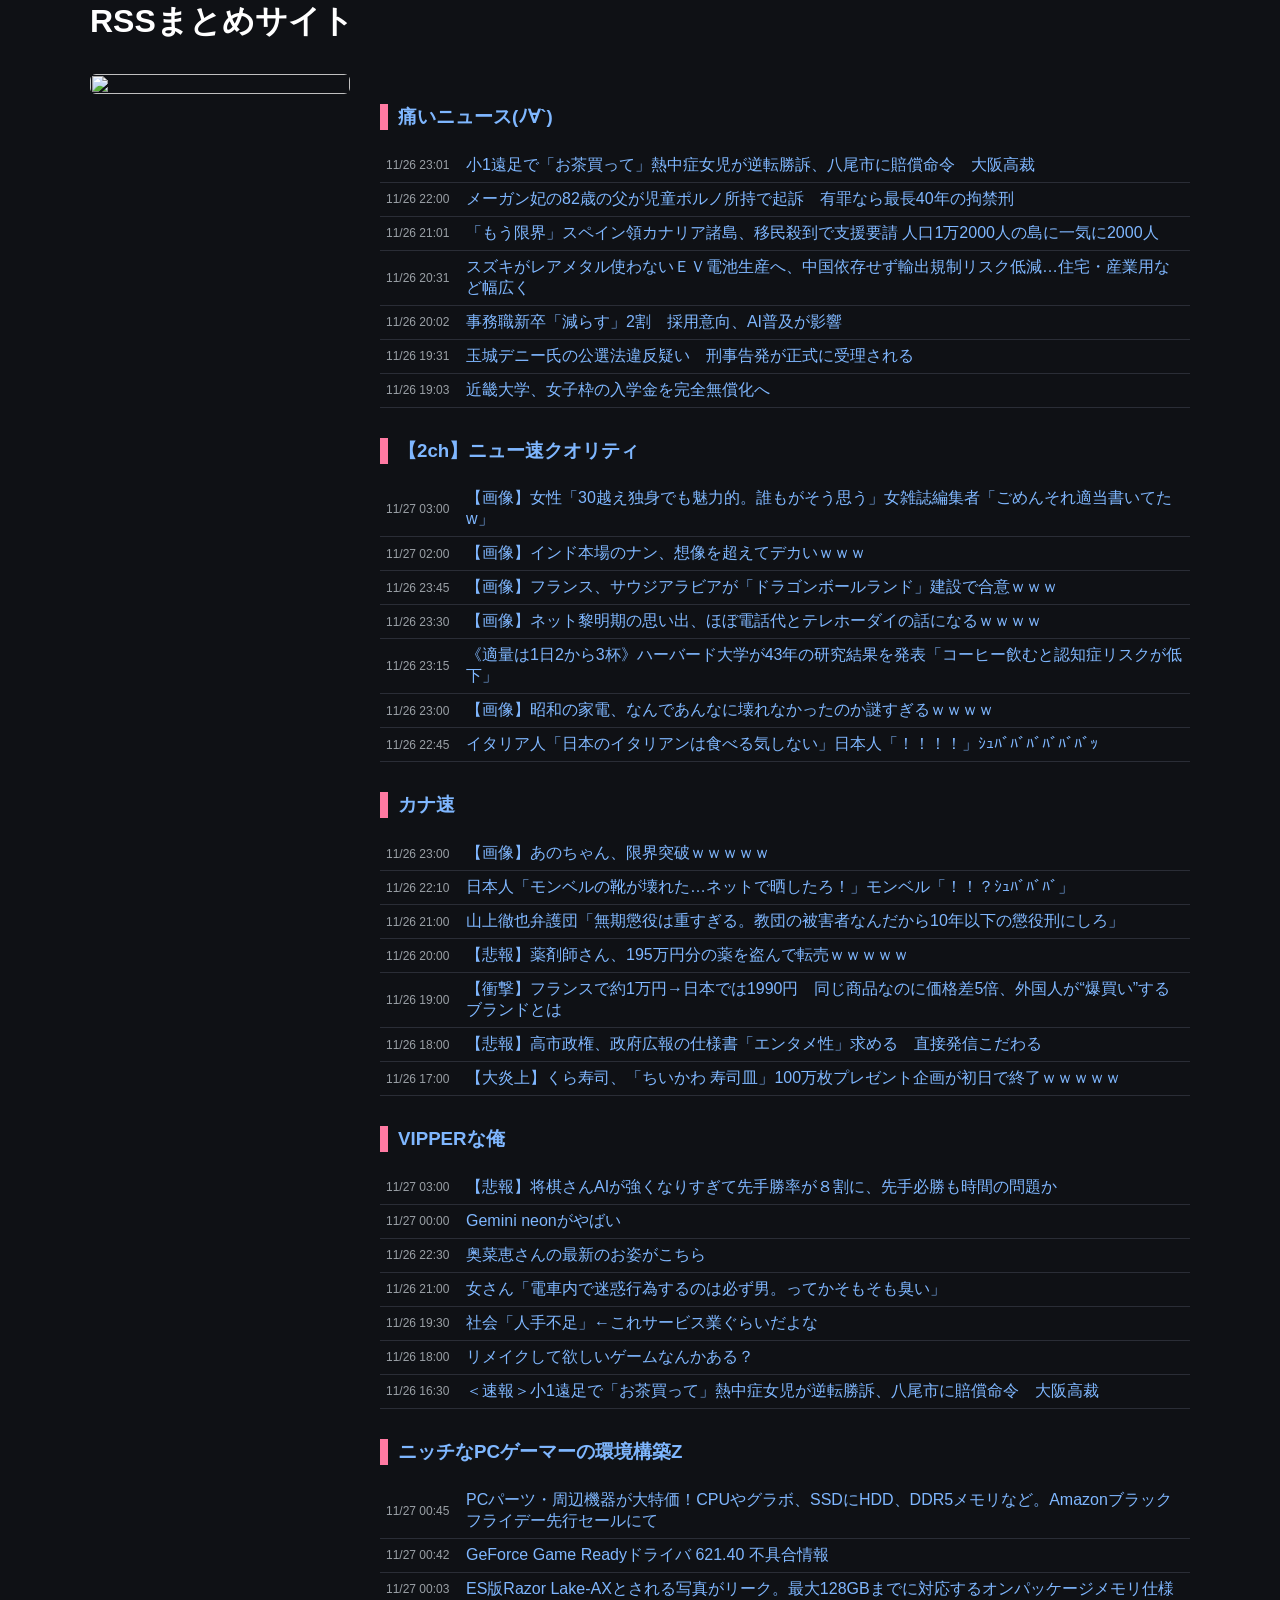
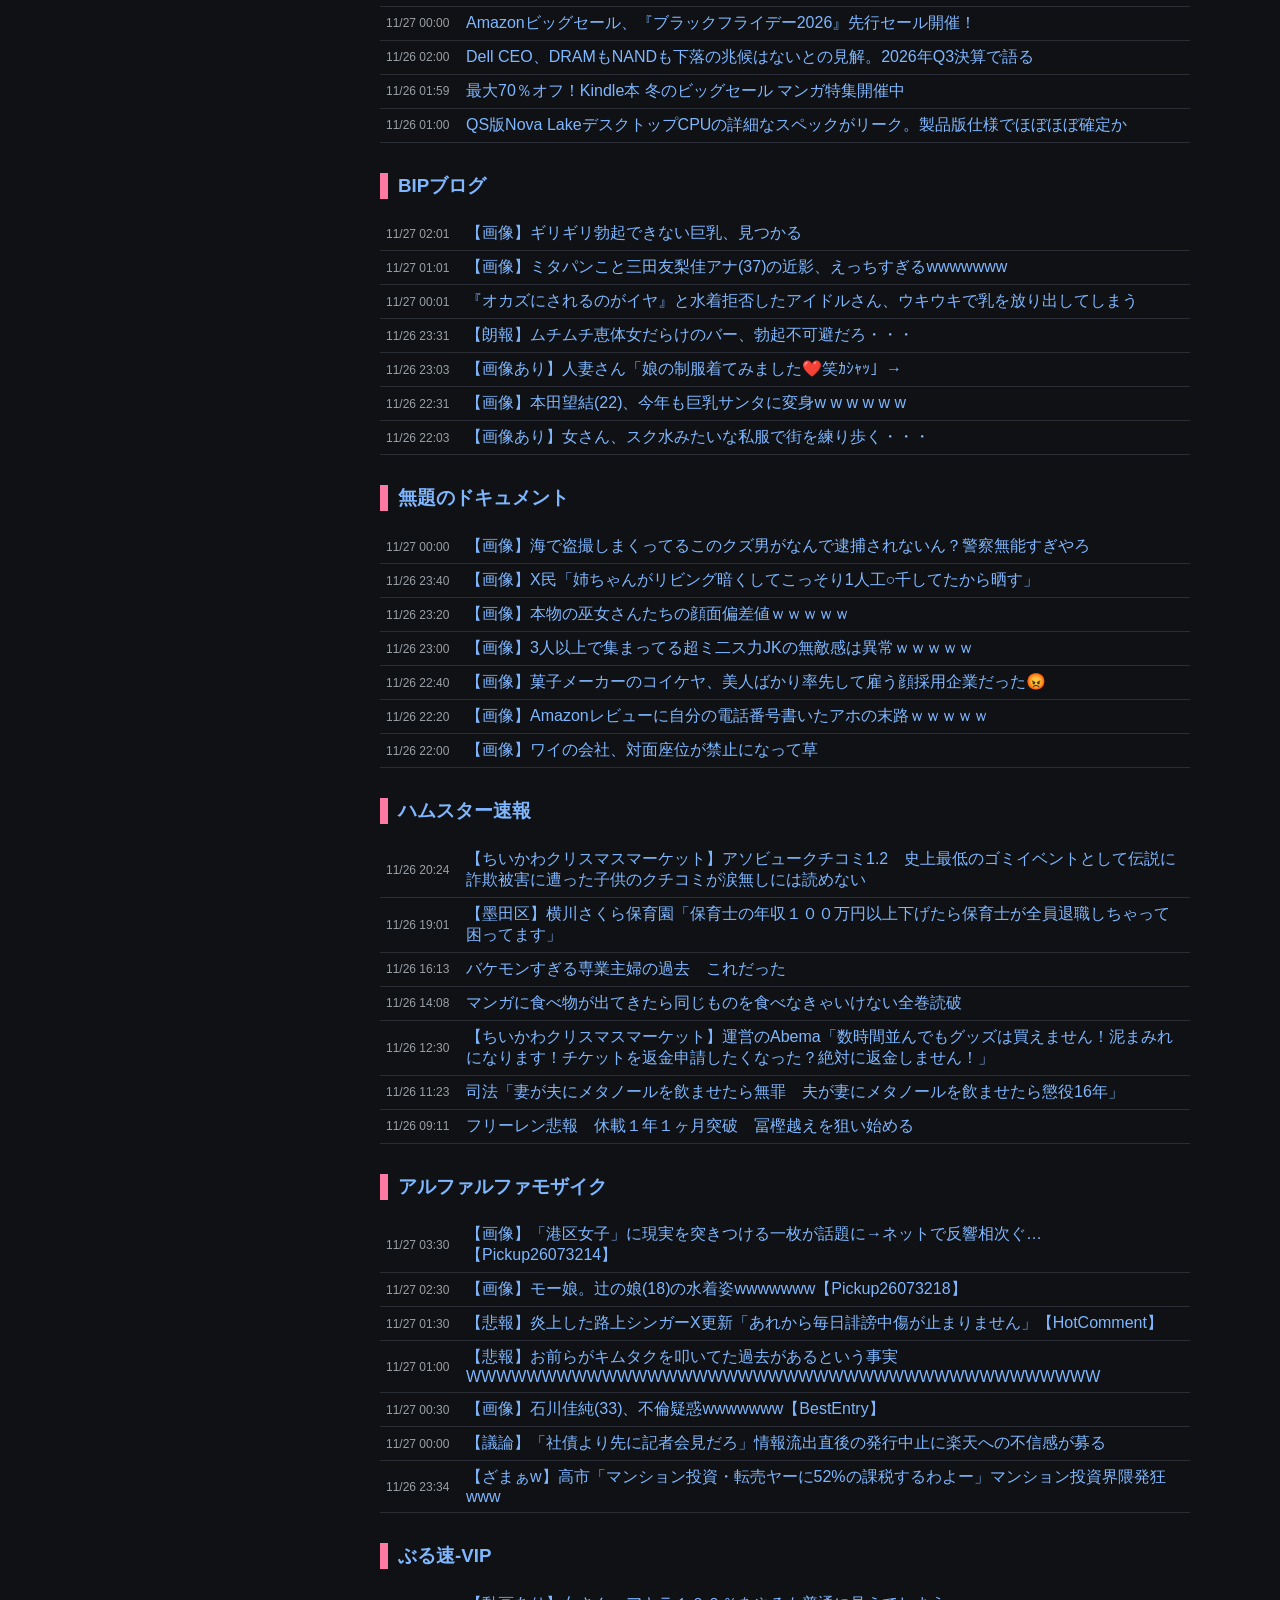
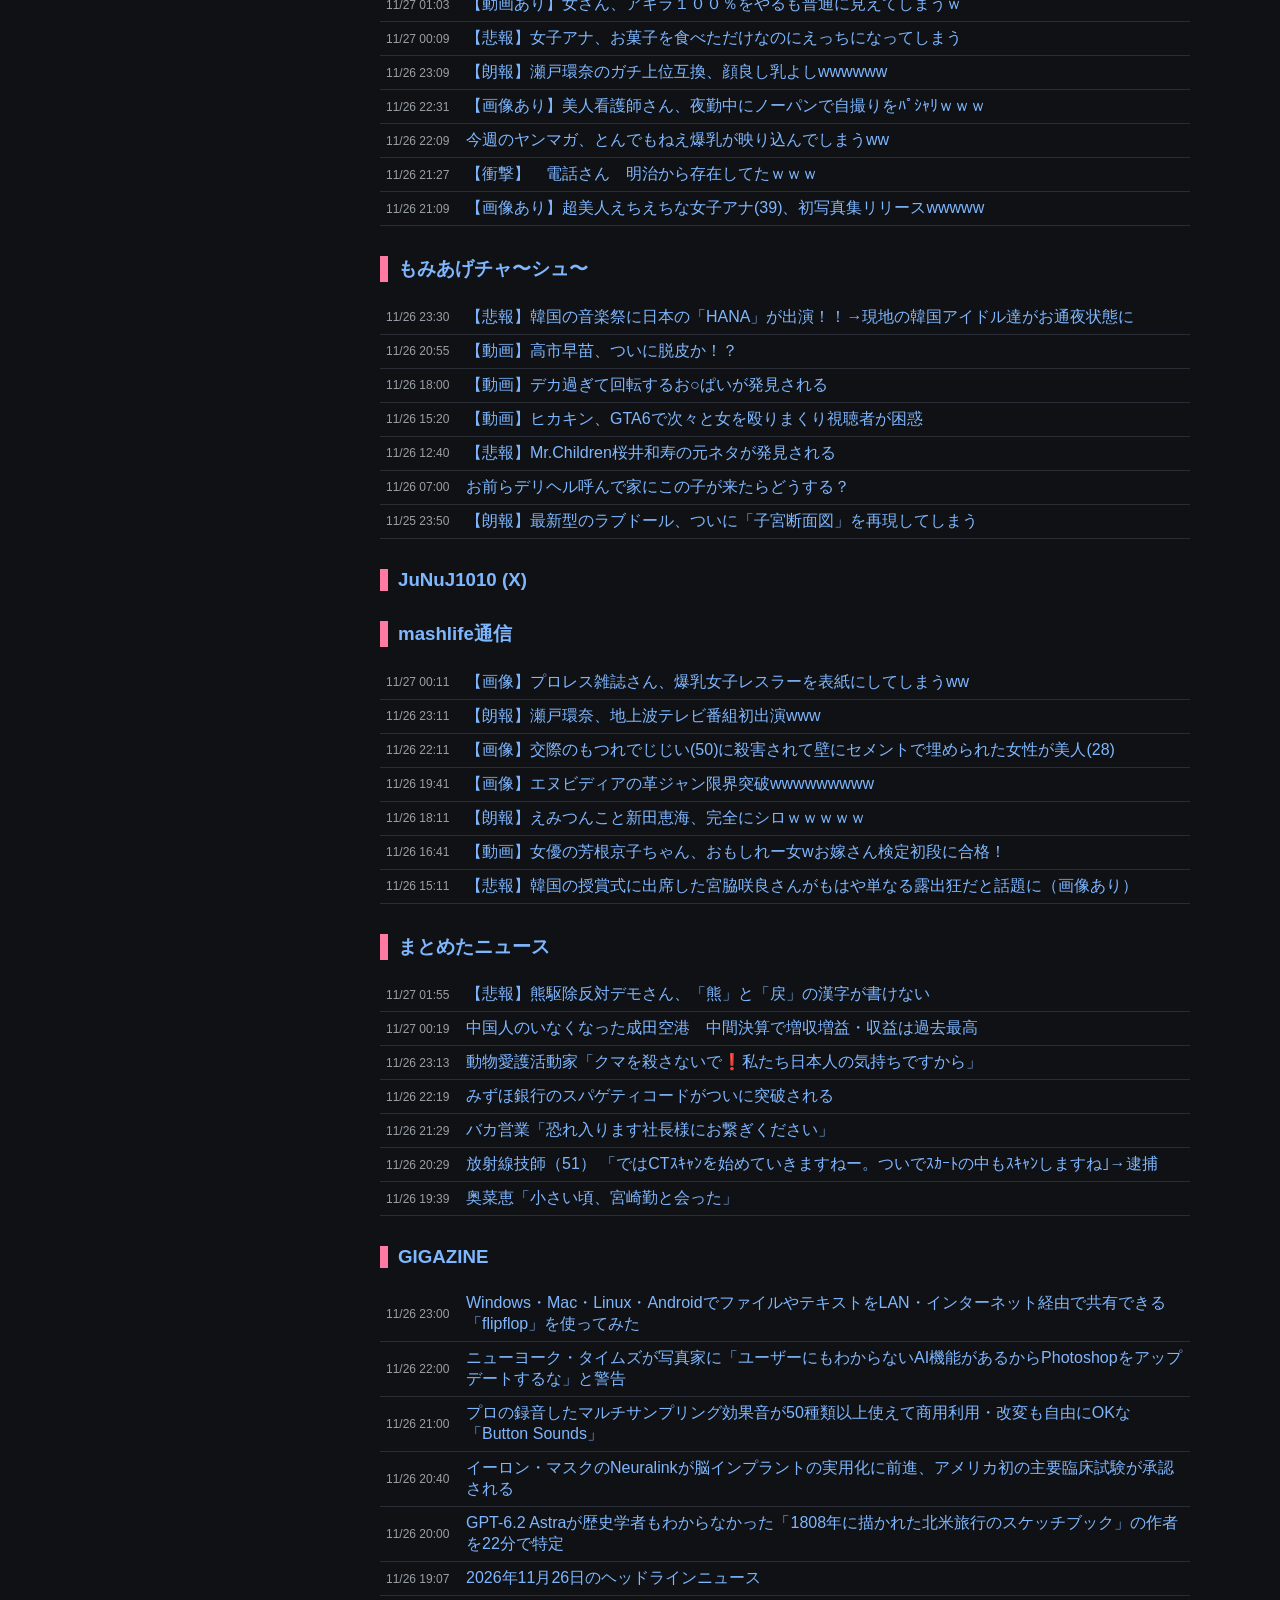
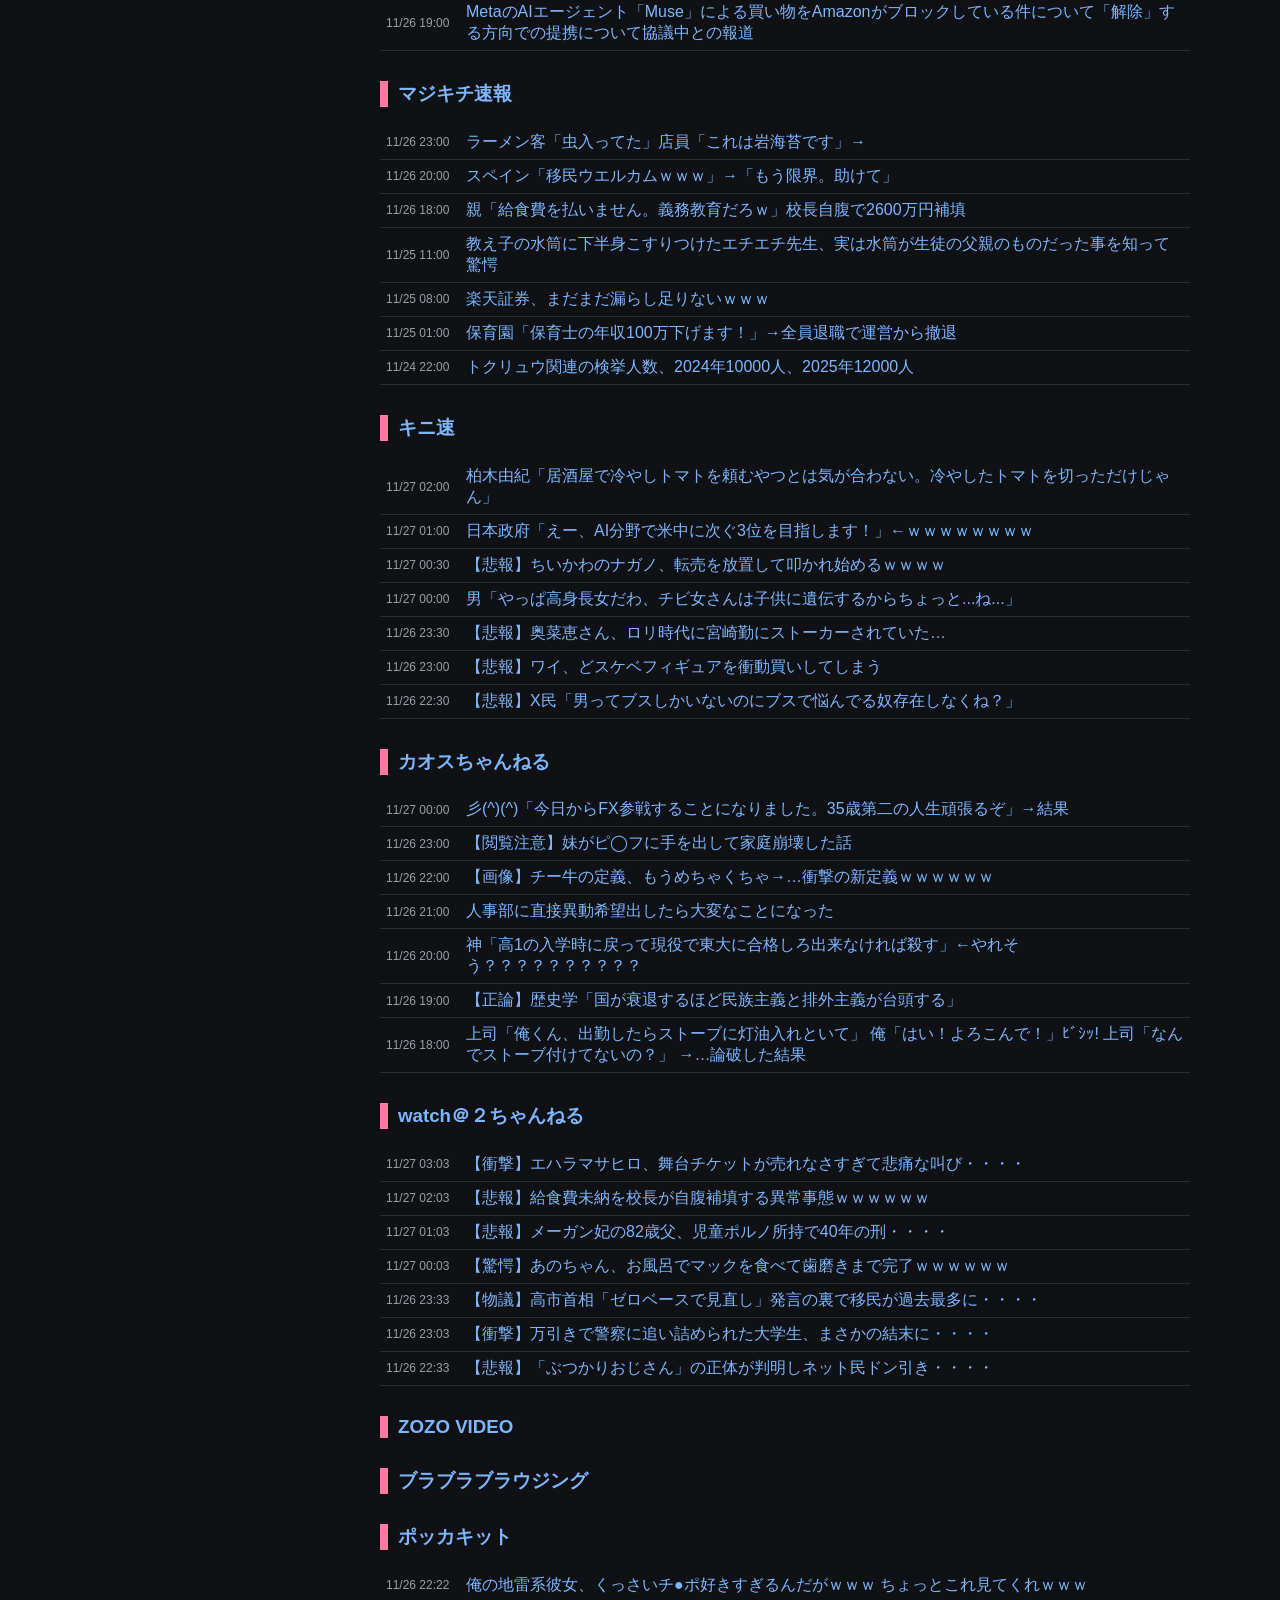
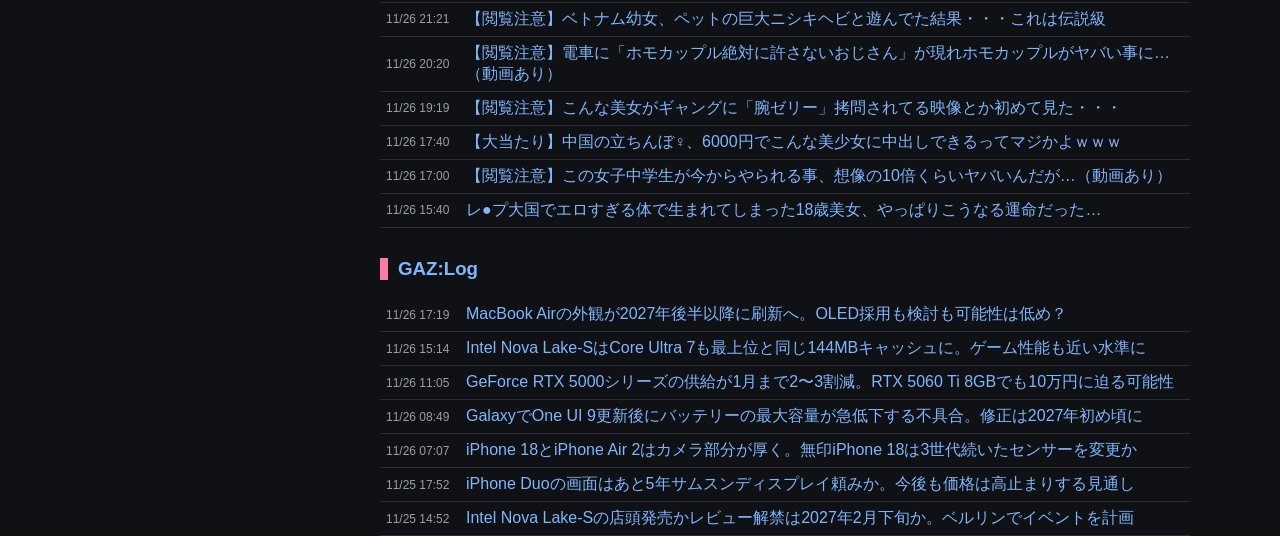
==== commit adda9a7e: "auto update" ====
--- a/index.html
+++ b/index.html
@@ -14,7 +14,7 @@
         <a href="https://jp.mercari.com/search?afid=2445940742&keyword=初音ミク フィギュア" target="_blank"><img src="https://web-jp-assets-v2.mercdn.net/_next/static/media/ogp.1ea52df1.png"></a>
     </div>
     <div class="main">
-        <h3><a class="site_title" href="https://itainews.com/" target="_blank">痛いニュース(ﾉ∀`)</a></h3><ul><li><span class="time">11/26 17:01</span> <a href="https://itainews.com/archives/2070116.html" target="_blank">10代のネオナチグループ検挙　難民施設襲撃計画か　ドイツ</a></li><li><span class="time">11/26 16:31</span> <a href="https://itainews.com/archives/2070106.html" target="_blank">フランス人「もうパスタも箸でズルズルとしか食べられない。本国で箸で食べてたらキレられると思う」</a></li><li><span class="time">11/26 16:01</span> <a href="https://itainews.com/archives/2070111.html" target="_blank">【朗報】GTA6に台湾国旗が登場し、中国人ブチギレｗｗｗｗｗｗ</a></li><li><span class="time">11/26 15:33</span> <a href="https://itainews.com/archives/2070112.html" target="_blank">ロシアの失業者数、2022年：307万人。2026年：163万人。　戦死者数140万人←🤔</a></li><li><span class="time">11/26 15:00</span> <a href="https://itainews.com/archives/2070110.html" target="_blank">元ジャンポケ斉藤慎二被告、実刑判決翌日に「バームクーヘン売上金トラブル」で書類送検</a></li><li><span class="time">11/26 14:32</span> <a href="https://itainews.com/archives/2070109.html" target="_blank">【画像】金持ちと貧乏人の違い→1万いいねwwwwwwwwwwwwww</a></li><li><span class="time">11/26 14:01</span> <a href="https://itainews.com/archives/2070102.html" target="_blank">出演者はフジロック級、年末音楽フェスが「詐欺では？」「怪しい」と波紋 イベント開催地からは「予定はございません」と完全否定</a></li></ul><h3><a class="site_title" href="https://news4vip.livedoor.biz/" target="_blank">【2ch】ニュー速クオリティ</a></h3><ul><li><span class="time">11/26 17:30</span> <a href="https://news4vip.livedoor.biz/archives/52596220.html" target="_blank">【悲報】くら寿司のちいかわ皿100万枚プレゼント抽選、12月6日までの予定が初日で全て終了・・・</a></li><li><span class="time">11/26 17:00</span> <a href="https://news4vip.livedoor.biz/archives/52596219.html" target="_blank">【悲報】山上徹也（一審無期懲役）弁護団がとんでもないことを言い出す・・・</a></li><li><span class="time">11/26 16:30</span> <a href="https://news4vip.livedoor.biz/archives/52596218.html" target="_blank">【悲報】薬剤師さん、195万円分の薬を盗んで転売ｗｗｗ</a></li><li><span class="time">11/26 16:00</span> <a href="https://news4vip.livedoor.biz/archives/52596217.html" target="_blank">藤川球児監督、6年191億円契約のサトテルに忠告「大金=幸せではないよ」</a></li><li><span class="time">11/26 15:30</span> <a href="https://news4vip.livedoor.biz/archives/52596213.html" target="_blank">【悲報】大手がSSDの発注を大幅に削減、以前の予想よりも早い来年から下落し始める模様・・・</a></li><li><span class="time">11/26 15:00</span> <a href="https://news4vip.livedoor.biz/archives/52596212.html" target="_blank">【悲報】松屋「牛丼業界一人負けです！なんでなの？」</a></li><li><span class="time">11/26 14:30</span> <a href="https://news4vip.livedoor.biz/archives/52596211.html" target="_blank">フランス人「もうパスタも箸でズルズルとしか食べられない。本国で箸で食べてたらキレられると思う」</a></li></ul><h3><a class="site_title" href="http://kanasoku.info/" target="_blank">カナ速</a></h3><ul><li><span class="time">11/26 17:00</span> <a href="http://kanasoku.info/articles/35492613.html" target="_blank">【大炎上】くら寿司、「ちいかわ 寿司皿」100万枚プレゼント企画が初日で終了ｗｗｗｗｗ</a></li><li><span class="time">11/26 16:00</span> <a href="http://kanasoku.info/articles/35492571.html" target="_blank">【動画】女性プロゴルファー、自分たちがルール案内を見落としてたのになぜか審判にブチギレｗｗｗ</a></li><li><span class="time">11/26 15:00</span> <a href="http://kanasoku.info/articles/35492511.html" target="_blank">【悲報】日本の若者、万引きがバレて職質された後に逃走し自宅で死亡してしまう……</a></li><li><span class="time">11/26 13:00</span> <a href="http://kanasoku.info/articles/35492370.html" target="_blank">墨田区「保育士の代わりなんていくらでもいるわｗ年収100万下げたれ」50人全員退職ｗｗｗｗｗ</a></li><li><span class="time">11/26 12:00</span> <a href="http://kanasoku.info/articles/35492242.html" target="_blank">【悲報】ジャンポケ斎藤、別件で書類送検されるｗｗｗｗｗ</a></li><li><span class="time">11/26 11:29</span> <a href="http://kanasoku.info/articles/35492173.html" target="_blank">【画像】これが推し活コンテンツ格付けランキングらしいｗｗｗｗｗｗｗ</a></li><li><span class="time">11/26 10:39</span> <a href="http://kanasoku.info/articles/35492082.html" target="_blank">【悲報】日本政府「米中に次ぐAI国家になりまぁす！」←ｗｗｗｗｗ</a></li></ul><h3><a class="site_title" href="http://blog.livedoor.jp/news23vip/" target="_blank">VIPPERな俺</a></h3><ul><li><span class="time">11/26 16:30</span> <a href="https://news23vip.livedoor.blog/archives/6276262.html" target="_blank">＜速報＞小1遠足で「お茶買って」熱中症女児が逆転勝訴、八尾市に賠償命令　大阪高裁</a></li><li><span class="time">11/26 15:00</span> <a href="https://news23vip.livedoor.blog/archives/6276226.html" target="_blank">恋愛ってほんま人間を成長させるよな</a></li><li><span class="time">11/26 13:30</span> <a href="https://news23vip.livedoor.blog/archives/6276225.html" target="_blank">【悲報】くら寿司ちいかわコラボ、また失敗か</a></li><li><span class="time">11/26 12:00</span> <a href="https://news23vip.livedoor.blog/archives/6276221.html" target="_blank">【画像】青い森鉄道、エ□い森鉄道すぎると話題にww</a></li><li><span class="time">11/26 10:30</span> <a href="https://news23vip.livedoor.blog/archives/6276219.html" target="_blank">鮭の皮はうまい←こいつ</a></li><li><span class="time">11/26 09:00</span> <a href="https://news23vip.livedoor.blog/archives/6276186.html" target="_blank">【絶賛】GTA6、欲望を満たしてくれる神ゲーだった模様</a></li><li><span class="time">11/26 07:30</span> <a href="https://news23vip.livedoor.blog/archives/6276185.html" target="_blank">【ゆるぼ】三大うどん屋のガイジ客</a></li></ul><h3><a class="site_title" href="https://www.nichepcgamer.com/" target="_blank">ニッチなPCゲーマーの環境構築Z</a></h3><ul><li><span class="time">11/26 02:00</span> <a href="https://www.nichepcgamer.com/archives/post-134269.html" target="_blank">Dell CEO、DRAMもNANDも下落の兆候はないとの見解。2026年Q3決算で語る</a></li><li><span class="time">11/26 01:00</span> <a href="https://www.nichepcgamer.com/archives/post-134276.html" target="_blank">QS版Nova LakeデスクトップCPUの詳細なスペックがリーク。製品版仕様でほぼほぼ確定か</a></li><li><span class="time">11/26 00:07</span> <a href="https://www.nichepcgamer.com/archives/post-134271.html" target="_blank">GeForce RTX 5000シリーズ用GPUの供給量が減少するとの情報。前期比で約20～30％減の見込み</a></li><li><span class="time">11/26 00:00</span> <a href="https://www.nichepcgamer.com/archives/post-134175.html" target="_blank">最大70％オフ！Kindle本 冬のビッグセール マンガ特集開催中</a></li><li><span class="time">11/25 21:54</span> <a href="https://www.nichepcgamer.com/archives/post-134254.html" target="_blank">1スロット仕様のGeForce RTX 5060 Ti 16GBが国内発売。INNO3Dから『GeForce RTX 5060 Ti PRO Single Slot』</a></li><li><span class="time">11/25 19:52</span> <a href="https://www.nichepcgamer.com/archives/post-134081.html" target="_blank">Amazon Music Unlimited、3か月分3540円が無料キャンペーン中</a></li><li><span class="time">11/25 00:03</span> <a href="https://www.nichepcgamer.com/archives/geforce-driver-621-40.html" target="_blank">GeForce Game Readyドライバ 621.40 WHQL公開。SSD過剰書き込みの不具合をさらに修正 ［Update 1］</a></li></ul><h3><a class="site_title" href="http://bipblog.com/" target="_blank">BIPブログ</a></h3><ul><li><span class="time">11/26 17:31</span> <a href="http://bipblog.com/archives/5955087.html" target="_blank">【悲報】キンコン西野亮廣『絶対にセンスない差し入れはこれ』</a></li><li><span class="time">11/26 17:01</span> <a href="http://bipblog.com/archives/5955085.html" target="_blank">美少女アメリカ人(14)さん、終身刑でむせび泣く【画像あり】</a></li><li><span class="time">11/26 16:16</span> <a href="http://bipblog.com/archives/5955060.html" target="_blank">朝7時の情報番組とは思えないほどカワイイ女が映り込んだ結果(画像あり)</a></li><li><span class="time">11/26 15:42</span> <a href="http://bipblog.com/archives/5955065.html" target="_blank">【画像】TBSの美人アナ、顔面ドアップレポート</a></li><li><span class="time">11/26 14:31</span> <a href="http://bipblog.com/archives/5955077.html" target="_blank">【朗報】JKさん、自転車でえちえちM字開脚wwwwwwwwwww</a></li><li><span class="time">11/26 14:01</span> <a href="http://bipblog.com/archives/5955067.html" target="_blank">橋本環奈(26)のボディラインあらわな衣装...射精してまうだろ</a></li><li><span class="time">11/26 13:31</span> <a href="http://bipblog.com/archives/5955068.html" target="_blank">【画像】水卜さくらとかいう射精不可避ボディwwwwwww</a></li></ul><h3><a class="site_title" href="https://www.mudainodocument.com/" target="_blank">無題のドキュメント</a></h3><ul><li><span class="time">11/26 00:00</span> <a href="https://www.mudainodocument.com/archives/45732" target="_blank">【画像】胸で再生数稼ぐあの女YouTuberの顔写真が流出</a></li><li><span class="time">11/25 23:40</span> <a href="https://www.mudainodocument.com/archives/45695" target="_blank">【画像】職質の名目で路上セ𠂊ハラしまくる警官が晒される</a></li><li><span class="time">11/25 23:20</span> <a href="https://www.mudainodocument.com/archives/45729" target="_blank">【画像】ベラルーシの将棋教室、ガチНな東欧美女しかいない　日本文化人気すぎ</a></li><li><span class="time">11/25 23:00</span> <a href="https://www.mudainodocument.com/archives/45688" target="_blank">【画像】吉岡里帆とさらば森田が付き合ってるってマジ！？</a></li><li><span class="time">11/25 22:40</span> <a href="https://www.mudainodocument.com/archives/21980" target="_blank">【画像】NHKで放送事故「風亻谷で本番以外に何するんですか？」</a></li><li><span class="time">11/25 22:20</span> <a href="https://www.mudainodocument.com/archives/23943" target="_blank">【画像】Amazonの○𠂇朩レビュー欄、完全に大喜利会場になるｗｗｗｗｗ</a></li><li><span class="time">11/25 22:00</span> <a href="https://www.mudainodocument.com/archives/45679" target="_blank">【画像】激かわ新人アナちゃん、はしゃぎすぎてパン千ラした瞬間を晒されてしまう</a></li></ul><h3><a class="site_title" href="https://hamusoku.com/" target="_blank">ハムスター速報</a></h3><ul><li><span class="time">11/26 16:13</span> <a href="https://hamusoku.com/archives/11059609.html" target="_blank">バケモンすぎる専業主婦の過去　これだった</a></li><li><span class="time">11/26 14:08</span> <a href="https://hamusoku.com/archives/11059605.html" target="_blank">マンガに食べ物が出てきたら同じものを食べなきゃいけない全巻読破</a></li><li><span class="time">11/26 12:30</span> <a href="https://hamusoku.com/archives/11059599.html" target="_blank">【ちいかわクリスマスマーケット】運営のAbema「数時間並んでもグッズは買えません！泥まみれになります！チケットを返金申請したくなった？絶対に返金しません！」</a></li><li><span class="time">11/26 11:23</span> <a href="https://hamusoku.com/archives/11059595.html" target="_blank">司法「妻が夫にメタノールを飲ませたら無罪　夫が妻にメタノールを飲ませたら懲役16年」</a></li><li><span class="time">11/26 09:11</span> <a href="https://hamusoku.com/archives/11059359.html" target="_blank">フリーレン悲報　休載１年１ヶ月突破　冨樫越えを狙い始める</a></li><li><span class="time">11/26 07:28</span> <a href="https://hamusoku.com/archives/11059430.html" target="_blank">楽天証券「個人情報漏洩！再抽選チャンスだドン！！！」当選した人には漏れなくトクリュウが自宅に来てくれる特典も</a></li><li><span class="time">11/25 22:45</span> <a href="https://hamusoku.com/archives/11059454.html" target="_blank">【くら寿司ちいかわ炎上】抽選だったはずなのにLINE抽選の仕組みにより実質先着順になっていた事が判明しファンガチギレ　※従業員達は当たり前のように転売</a></li></ul><h3><a class="site_title" href="https://alfalfalfa.com/" target="_blank">アルファルファモザイク</a></h3><ul><li><span class="time">11/26 17:45</span> <a href="https://alfalfalfa.com/articles/11134901.html" target="_blank">【悲報】楽天の三木谷さん、毎日していたTwitter投稿が急に途絶える😭</a></li><li><span class="time">11/26 17:15</span> <a href="https://alfalfalfa.com/articles/11134886.html" target="_blank">【朗報】ワンピース最新話「ゴクリ…読むわよ…手紙」</a></li><li><span class="time">11/26 16:45</span> <a href="https://alfalfalfa.com/articles/11134881.html" target="_blank">【悲報】エハラマサヒロ、ファンへ「助けてください」　3500万円かけた舞台が…チケ150枚しか売れず</a></li><li><span class="time">11/26 16:35</span> <a href="https://alfalfalfa.com/articles/11134807.html" target="_blank">宇垣美里(27)「性的消費されたくない」→宇垣美里(33)「仕事が無くなった…せや！」→こうなる【Pickup26073230】</a></li><li><span class="time">11/26 16:15</span> <a href="https://alfalfalfa.com/articles/11134707.html" target="_blank">【悲報】中学生の嫌煙ポスター、やりすぎ</a></li><li><span class="time">11/26 15:45</span> <a href="https://alfalfalfa.com/articles/11134871.html" target="_blank">英国でも若者の「草食化」が深刻ｗｗｗｗｗｗｗｗ</a></li><li><span class="time">11/26 15:00</span> <a href="https://alfalfalfa.com/articles/11134861.html" target="_blank">日本政府「遺憾だ」米通商代表部が新たな関税案</a></li></ul><h3><a class="site_title" href="http://burusoku-vip.com/" target="_blank">ぶる速-VIP</a></h3><ul><li><span class="time">11/26 17:09</span> <a href="http://burusoku-vip.com/archives/2129417.html" target="_blank">【画像】雪平莉左(32)Fカップ水着おっぱいがガチでレベチ</a></li><li><span class="time">11/26 16:09</span> <a href="http://burusoku-vip.com/archives/2129416.html" target="_blank">【画像】あまりにも巨乳すぎるえちえちナース、見つかるwwwww</a></li><li><span class="time">11/26 15:09</span> <a href="http://burusoku-vip.com/archives/2129414.html" target="_blank">【画像】爆乳グラドル、腋からおっぱい肉がはみ出してしまう</a></li><li><span class="time">11/26 14:09</span> <a href="http://burusoku-vip.com/archives/2129412.html" target="_blank">【画像】野呂佳代(43)←ガチで誰に需要あるの？</a></li><li><span class="time">11/26 13:27</span> <a href="http://burusoku-vip.com/archives/2129873.html" target="_blank">ソニーの新型ウォークマン　670グラム、65万5千円ｗｗｗ</a></li><li><span class="time">11/26 13:09</span> <a href="http://burusoku-vip.com/archives/2129409.html" target="_blank">女さん、弁当を自慢しながらエッチな太ももを見せつけることに成功</a></li><li><span class="time">11/26 12:09</span> <a href="http://burusoku-vip.com/archives/2129408.html" target="_blank">【画像】グラビアアイドルの2軍が集まった結果wwwwwww</a></li></ul><h3><a class="site_title" href="https://michaelsan.livedoor.biz/" target="_blank">もみあげチャ〜シュ〜</a></h3><ul><li><span class="time">11/26 15:20</span> <a href="https://michaelsan.livedoor.biz/archives/52072998.html" target="_blank">【動画】ヒカキン、GTA6で次々と女を殴りまくり視聴者が困惑</a></li><li><span class="time">11/26 12:40</span> <a href="https://michaelsan.livedoor.biz/archives/52072996.html" target="_blank">【悲報】Mr.Children桜井和寿の元ネタが発見される</a></li><li><span class="time">11/26 07:00</span> <a href="https://michaelsan.livedoor.biz/archives/52072990.html" target="_blank">お前らデリヘル呼んで家にこの子が来たらどうする？</a></li><li><span class="time">11/25 23:50</span> <a href="https://michaelsan.livedoor.biz/archives/52072987.html" target="_blank">【朗報】最新型のラブドール、ついに「子宮断面図」を再現してしまう</a></li><li><span class="time">11/25 21:00</span> <a href="https://michaelsan.livedoor.biz/archives/52072984.html" target="_blank">【動画】女性配信者、車内でふざけて男の頭に水をかけたら突然目が真っ赤になりボコボコにされる</a></li><li><span class="time">11/25 18:00</span> <a href="https://michaelsan.livedoor.biz/archives/52072976.html" target="_blank">【朗報】上原多香子(43)</a></li><li><span class="time">11/25 15:40</span> <a href="https://michaelsan.livedoor.biz/archives/52072973.html" target="_blank">【朗報】柴田理恵(67)、声優の素質がありすぎる</a></li></ul><h3><a class="site_title" href="https://x.com/JuNuJ1010" target="_blank">JuNuJ1010 (X)</a></h3><ul></ul><h3><a class="site_title" href="https://mashlife.doorblog.jp/" target="_blank">mashlife通信</a></h3><ul><li><span class="time">11/26 16:41</span> <a href="https://mashlife.doorblog.jp/archives/60151395.html" target="_blank">【動画】女優の芳根京子ちゃん、おもしれー女wお嫁さん検定初段に合格！</a></li><li><span class="time">11/26 15:11</span> <a href="https://mashlife.doorblog.jp/archives/60151399.html" target="_blank">【悲報】韓国の授賞式に出席した宮脇咲良さんがもはや単なる露出狂だと話題に（画像あり）</a></li><li><span class="time">11/26 13:41</span> <a href="https://mashlife.doorblog.jp/archives/60151394.html" target="_blank">【動画】女さん、アキラ１００％をやるも普通に見えてしまう</a></li><li><span class="time">11/26 12:11</span> <a href="https://mashlife.doorblog.jp/archives/60151396.html" target="_blank">【画像】ミス東大候補、ﾃﾞｶﾊﾟｲすぎるｗｗｗｗｗ</a></li><li><span class="time">11/26 10:41</span> <a href="https://mashlife.doorblog.jp/archives/60151393.html" target="_blank">【画像】最新の吉岡里帆(33)の加工なしをご覧くださいｗｗｗｗｗ</a></li><li><span class="time">11/26 09:11</span> <a href="https://mashlife.doorblog.jp/archives/60151368.html" target="_blank">本田望結、今年もﾃﾞｶﾊﾟｲサンタになるｗｗｗｗｗ（画像あり）</a></li><li><span class="time">11/26 03:11</span> <a href="https://mashlife.doorblog.jp/archives/60151358.html" target="_blank">【画像】内田真礼さんのケツを横にしてミカン🍊を乗せた鏡餅</a></li></ul><h3><a class="site_title" href="http://matometanews.com/" target="_blank">まとめたニュース</a></h3><ul><li><span class="time">11/26 16:54</span> <a href="http://matometanews.com/archives/2123629.html" target="_blank">科学が発展すればタイムマシンが可能になるって考えてるやつに聞きたいんだけど、</a></li><li><span class="time">11/26 15:51</span> <a href="http://matometanews.com/archives/2123627.html" target="_blank">ドラクエで全く使わなかった呪文</a></li><li><span class="time">11/26 14:49</span> <a href="http://matometanews.com/archives/2123626.html" target="_blank">日本人「豆腐を茹でて…伝統料理"湯豆腐"の完成でい！ｗ」海外「料理…？」</a></li><li><span class="time">11/26 13:46</span> <a href="http://matometanews.com/archives/2123625.html" target="_blank">庶民「減税！減税！」 　政府「減税したら財源どうすんだ！」</a></li><li><span class="time">11/26 12:53</span> <a href="http://matometanews.com/archives/2123624.html" target="_blank">ウーバー配達員だけど今月だけで100件配達到達しそう</a></li><li><span class="time">11/26 12:03</span> <a href="http://matometanews.com/archives/2123623.html" target="_blank">内覧もせずマンション借りた結果ｗｗｗｗｗｗｗｗｗｗｗｗｗｗ</a></li><li><span class="time">11/26 10:59</span> <a href="http://matometanews.com/archives/2123619.html" target="_blank">「悪が栄えたためしがない」←これ</a></li></ul><h3><a class="site_title" href="https://gigazine.net/" target="_blank">GIGAZINE</a></h3><ul><li><span class="time">11/26 17:30</span> <a href="https://gigazine.net/news/20261126-openai-matrix-multiplication/" target="_blank">OpenAIが57年来の数学の難問「行列乗算はどこまで効率化できるのか」に決着をつける論文を公開</a></li><li><span class="time">11/26 17:00</span> <a href="https://gigazine.net/news/20261126-lotte-sou-rich-vanilla/" target="_blank">濃厚なミルクソースとバニラが口中を甘さで満たすロッテ「爽 贅沢濃味バニラ」試食レビュー</a></li><li><span class="time">11/26 16:15</span> <a href="https://gigazine.net/news/20261126-ai-john-motson/" target="_blank">AIとアーカイブ録音で故サッカー解説者ジョン・モトソンを「EA SPORTS FC」で蘇らせる、家族の許可あり</a></li><li><span class="time">11/26 16:00</span> <a href="https://gigazine.net/news/20261126-nvidia-chip-china/" target="_blank">深センの中国人業者が規制されているNVIDIAのGPUを取り扱っていてアメリカの4～5倍の値段になっている品もあるとの指摘</a></li><li><span class="time">11/26 15:00</span> <a href="https://gigazine.net/news/20261126-pet-horse-rabbit-simulator/" target="_blank">「猫なで」に続き「馬なで」や「うさぎなで」ができるシミュレーターまで登場、いろんな動物をなで放題で癒され放題</a></li><li><span class="time">11/26 14:50</span> <a href="https://gigazine.net/news/20261126-pengpt/" target="_blank">手書き文字やスケッチを生成できるAIモデル「PenGPT」</a></li><li><span class="time">11/26 14:40</span> <a href="https://gigazine.net/news/20261126-frostbite-cpu/" target="_blank">AIがゼロから設計した新しいCPU「Frostbite」が従来型CPUの4.59倍の電力効率を示す</a></li></ul><h3><a class="site_title" href="https://majikichi.com/" target="_blank">マジキチ速報</a></h3><ul><li><span class="time">11/25 11:00</span> <a href="https://majikichi.com/archives/11059220.html" target="_blank">教え子の水筒に下半身こすりつけたエチエチ先生、実は水筒が生徒の父親のものだった事を知って驚愕</a></li><li><span class="time">11/25 08:00</span> <a href="https://majikichi.com/archives/11059219.html" target="_blank">楽天証券、まだまだ漏らし足りないｗｗｗ</a></li><li><span class="time">11/25 01:00</span> <a href="https://majikichi.com/archives/11059212.html" target="_blank">保育園「保育士の年収100万下げます！」→全員退職で運営から撤退</a></li><li><span class="time">11/24 22:00</span> <a href="https://majikichi.com/archives/11059197.html" target="_blank">トクリュウ関連の検挙人数、2024年10000人、2025年12000人</a></li><li><span class="time">11/24 20:00</span> <a href="https://majikichi.com/archives/11059190.html" target="_blank">【動画】トランプ大統領、深センの街並みを見て「素晴らしい街並み。それに比べて我が国は…」としょんぼり</a></li><li><span class="time">11/24 02:00</span> <a href="https://majikichi.com/archives/11059025.html" target="_blank">都内に住む女子高生の3割「死にたい」 ←どしたん？</a></li><li><span class="time">11/23 15:30</span> <a href="https://majikichi.com/archives/11058912.html" target="_blank">楽天証券の漏洩、とんでもないことになるwwwwwwwwwwww</a></li></ul><h3><a class="site_title" href="http://blog.livedoor.jp/kinisoku/" target="_blank">キニ速</a></h3><ul><li><span class="time">11/26 17:25</span> <a href="http://blog.livedoor.jp/kinisoku/archives/5730961.html" target="_blank">ガソリン車にもう勝ち目ないだろ</a></li><li><span class="time">11/26 16:40</span> <a href="http://blog.livedoor.jp/kinisoku/archives/5730950.html" target="_blank">【画像】撮り鉄「一応警告しておくけど、結構”俺ら”怖いよｗ」</a></li><li><span class="time">11/26 16:10</span> <a href="http://blog.livedoor.jp/kinisoku/archives/5730915.html" target="_blank">【正論】ドルジ「今の時代に土下座して頭下げて謝れって要求するのは良くないと思う」</a></li><li><span class="time">11/26 15:49</span> <a href="http://blog.livedoor.jp/kinisoku/archives/5730943.html" target="_blank">【画像】ヤドン、変わり果てた姿で見つかるｗｗｗｗｗｗ</a></li><li><span class="time">11/26 14:40</span> <a href="http://blog.livedoor.jp/kinisoku/archives/5730928.html" target="_blank">【悲報】ちいかわくら寿司コラボ、また逝くwwww</a></li><li><span class="time">11/26 14:05</span> <a href="http://blog.livedoor.jp/kinisoku/archives/5730922.html" target="_blank">【悲報】NPBアワードでMCを担当した乃木坂、あまりにも下手くそで炎上（お前らの想像の50倍）</a></li><li><span class="time">11/26 13:20</span> <a href="http://blog.livedoor.jp/kinisoku/archives/5730908.html" target="_blank">【悲報】中国の労働環境、マジでヤバい模様…</a></li></ul><h3><a class="site_title" href="http://chaos2ch.com/" target="_blank">カオスちゃんねる</a></h3><ul><li><span class="time">11/26 17:00</span> <a href="http://chaos2ch.com/archives/5730715.html" target="_blank">世界「生まれの格差って絶対有るよね 是正していこう」 日本人「親ガチャ？ それ言って何になるの？」→…どっちが正論なんだ？</a></li><li><span class="time">11/26 16:00</span> <a href="http://chaos2ch.com/archives/5730716.html" target="_blank">バイクで日本一周したワイ、1番魅力のない県が決まってしまう　→…マジのガチで○○県や</a></li><li><span class="time">11/26 14:00</span> <a href="http://chaos2ch.com/archives/5730717.html" target="_blank">彼女に「結婚してあげるからまずはゲームとバイク売って。あとは車も自転車でよくない？」って言われた　→結果ｗｗｗｗｗｗ</a></li><li><span class="time">11/26 13:00</span> <a href="http://chaos2ch.com/archives/5730718.html" target="_blank">甥小6「何も聞かず3万円貸してくれませんか」ワイ「無理。理由次第」　→…あまりにも意外な理由だったｗｗｗｗｗｗ</a></li><li><span class="time">11/26 12:00</span> <a href="http://chaos2ch.com/archives/5730719.html" target="_blank">娘「きっしょ死ね臭いんだよクソオヤジ」ワイ「…」ヨッメ「思春期だから」→…</a></li><li><span class="time">11/26 11:00</span> <a href="http://chaos2ch.com/archives/5730720.html" target="_blank">娘「わたし、スカート履きたくない！」俺&嫁「えっ」→…衝撃の理由ｗｗｗｗｗｗｗｗ</a></li><li><span class="time">11/26 10:00</span> <a href="http://chaos2ch.com/archives/5730721.html" target="_blank">【正論】イギリス人「焼肉の意味が分からない　何でわざわざ金払って調理に参加しなきゃいけないの？」</a></li></ul><h3><a class="site_title" href="http://www.watch2chan.com/" target="_blank">watch＠２ちゃんねる</a></h3><ul><li><span class="time">11/26 17:03</span> <a href="http://www.watch2chan.com/archives/20261126155051.html" target="_blank">【衝撃】フランスで5倍の価格？日本でユニクロを爆買いする外国人がヤバいｗｗｗｗｗｗ</a></li><li><span class="time">11/26 16:03</span> <a href="http://www.watch2chan.com/archives/20261126152026.html" target="_blank">【朗報】遠足で水分補給を拒否された女児が逆転勝訴ｗｗｗｗｗｗｗｗ</a></li><li><span class="time">11/26 15:49</span> <a href="http://www.watch2chan.com/archives/20261126153538.html" target="_blank">コンサル「給料が高すぎる！100万円減らしましょう！」　→保育士が謎の集団辞職へ</a></li><li><span class="time">11/25 22:33</span> <a href="http://www.watch2chan.com/archives/20261125163152.html" target="_blank">【朗報】日本サッカー協会、J4設立へ！ＪＦＬ再編でどうなるの？ｗｗｗｗｗｗ</a></li><li><span class="time">11/25 22:03</span> <a href="http://www.watch2chan.com/archives/20261125181815.html" target="_blank">【朗報】日本がAIで活路を見出すのは「職人技」！！</a></li><li><span class="time">11/25 21:33</span> <a href="http://www.watch2chan.com/archives/20261125164703.html" target="_blank">【衝撃】陰謀論にハマりやすい人の共通点ｗｗｗｗｗｗｗｗｗｗｗ</a></li><li><span class="time">11/25 21:03</span> <a href="http://www.watch2chan.com/archives/20261125184839.html" target="_blank">【悲報】石原さとみ主演の政治ドラマ、なぜか数字が伸びないｗｗｗｗｗｗ</a></li></ul><h3><a class="site_title" href="https://zozovideo.com/" target="_blank">ZOZO VIDEO</a></h3><ul><li><span class="time">11/26 17:08</span> <a href="https://zozovideo.com/222402/" target="_blank">【エロアニメ】「だめっ♥そこ舐めるのっ！」陽だまりの温室で眠る不登校少女。地味な制服の下は凶悪神乳で、拙い奉仕に欲情し６９で絡み合う。</a></li><li><span class="time">11/26 17:07</span> <a href="https://zozovideo.com/223420/" target="_blank">【エロアニメ】雨宿りバス停で濡れ透けた陸上女子が変態オタク男子の異常性癖を受け入れ身体を重ねる田舎の放課後わいせつ交尾</a></li><li><span class="time">11/26 06:55</span> <a href="https://zozovideo.com/172787/" target="_blank">【エロアニメ】「クリトリスがこんなに硬くなってるイヤらしい♥」美少女転校生が硬くて無機質な突起部分に火照ったマンコを擦り付けてオナニーしてるw</a></li><li><span class="time">11/26 06:54</span> <a href="https://zozovideo.com/228298/" target="_blank">【エロアニメ】「出して..いいよ♥」彼女の全てを上書きする..憧れの先輩が夫を忘れ、僕の肉棒なしでは生きられない身体に堕ちるまで。</a></li><li><span class="time">11/26 06:52</span> <a href="https://zozovideo.com/125603/" target="_blank">【モーションアニメ】「お試しもできますよ！やってみますか？」家賃３万で可愛い大家さんとエッチなサービス付き！契約するかどうかはマンコの締まり次第(笑)</a></li><li><span class="time">11/26 06:52</span> <a href="https://zozovideo.com/213038/" target="_blank">【エロアニメ】お宝目指した冒険娘が魔物の巣で強制発情！まだ誰も攻略できていない最難関ダンジョンは私の「ココ」だった…</a></li><li><span class="time">11/26 06:51</span> <a href="https://zozovideo.com/219523/" target="_blank">【エロアニメ】蒸し暑い保健室で幼馴染と情熱的なキス…汗ばんだ体操着を脱ぎ白い肌を愛で、告白の返事代わりに精子を注ぎ込む</a></li></ul><h3><a class="site_title" href="http://brow2ing.com/" target="_blank">ブラブラブラウジング</a></h3><ul></ul><h3><a class="site_title" href="https://www.po-kaki-to.com/" target="_blank">ポッカキット</a></h3><ul><li><span class="time">11/26 17:40</span> <a href="https://www.po-kaki-to.com/archives/41219.html" target="_blank">【大当たり】中国の立ちんぼ♀、6000円でこんな美少女に中出しできるってマジかよｗｗｗ</a></li><li><span class="time">11/26 17:00</span> <a href="https://www.po-kaki-to.com/guro/41218.html" target="_blank">【閲覧注意】この女子中学生が今からやられる事、想像の10倍くらいヤバいんだが…（動画あり）</a></li><li><span class="time">11/26 15:40</span> <a href="https://www.po-kaki-to.com/archives/41217.html" target="_blank">レ●プ大国でエロすぎる体で生まれてしまった18歳美女、やっぱりこうなる運命だった…</a></li><li><span class="time">11/26 15:00</span> <a href="https://www.po-kaki-to.com/guro/41216.html" target="_blank">【閲覧注意】ベンチプレス600kgに挑んだ男性、一瞬で全身がぶっ壊れこうなる・・・（動画あり）</a></li><li><span class="time">11/26 13:40</span> <a href="https://www.po-kaki-to.com/archives/41215.html" target="_blank">【ハメ撮り】100人中90人がヤリたい31歳おばちゃんがコチラですｗｗｗ（動画あり）</a></li><li><span class="time">11/26 13:00</span> <a href="https://www.po-kaki-to.com/guro/41214.html" target="_blank">【閲覧注意】女さん「ねぇーヤバい男が歩いてる！ヤバいヤバい！」⇒ その後死亡…（動画あり）</a></li><li><span class="time">11/26 12:00</span> <a href="https://www.po-kaki-to.com/archives/41213.html" target="_blank">女教師が校長室でディープキス→フ●ラさせられるガチ動画が流出。これは完全にアウト…</a></li></ul><h3><a class="site_title" href="https://gazlog.com/" target="_blank">GAZ:Log</a></h3><ul><li><span class="time">11/26 17:19</span> <a href="https://gazlog.jp/entry/macbook-air-oled-model-in-late-2027/" target="_blank">MacBook Airの外観が2027年後半以降に刷新へ。OLED採用も検討も可能性は低め？</a></li><li><span class="time">11/26 15:14</span> <a href="https://gazlog.jp/entry/intel-nova-lake-s-first-lineup-leaks/" target="_blank">Intel Nova Lake-SはCore Ultra 7も最上位と同じ144MBキャッシュに。ゲーム性能も近い水準に</a></li><li><span class="time">11/26 11:05</span> <a href="https://gazlog.jp/entry/geforce-rtx-5000-series-more-supply-cut/" target="_blank">GeForce RTX 5000シリーズの供給が1月まで2〜3割減。RTX 5060 Ti 8GBでも10万円に迫る可能性</a></li><li><span class="time">11/26 08:49</span> <a href="https://gazlog.jp/entry/one-ui-9-battery-health-fix-in-next-update/" target="_blank">GalaxyでOne UI 9更新後にバッテリーの最大容量が急低下する不具合。修正は2027年初め頃に</a></li><li><span class="time">11/26 07:07</span> <a href="https://gazlog.jp/entry/iphone18-air2-camera-bump-thicker/" target="_blank">iPhone 18とiPhone Air 2はカメラ部分が厚く。無印iPhone 18は3世代続いたセンサーを変更か</a></li><li><span class="time">11/25 17:52</span> <a href="https://gazlog.jp/entry/iphone-duo-samsung-oled-display-for-long/" target="_blank">iPhone Duoの画面はあと5年サムスンディスプレイ頼みか。今後も価格は高止まりする見通し</a></li><li><span class="time">11/25 14:52</span> <a href="https://gazlog.jp/entry/intel-novalake-s-event-at-february-2027/" target="_blank">Intel Nova Lake-Sの店頭発売かレビュー解禁は2027年2月下旬か。ベルリンでイベントを計画</a></li></ul>
+        <h3><a class="site_title" href="https://itainews.com/" target="_blank">痛いニュース(ﾉ∀`)</a></h3><ul><li><span class="time">11/26 23:01</span> <a href="https://itainews.com/archives/2070140.html" target="_blank">小1遠足で「お茶買って」熱中症女児が逆転勝訴、八尾市に賠償命令　大阪高裁</a></li><li><span class="time">11/26 22:00</span> <a href="https://itainews.com/archives/2070129.html" target="_blank">メーガン妃の82歳の父が児童ポルノ所持で起訴　有罪なら最長40年の拘禁刑</a></li><li><span class="time">11/26 21:01</span> <a href="https://itainews.com/archives/2070127.html" target="_blank">「もう限界」スペイン領カナリア諸島、移民殺到で支援要請 人口1万2000人の島に一気に2000人</a></li><li><span class="time">11/26 20:31</span> <a href="https://itainews.com/archives/2070138.html" target="_blank">スズキがレアメタル使わないＥＶ電池生産へ、中国依存せず輸出規制リスク低減…住宅・産業用など幅広く</a></li><li><span class="time">11/26 20:02</span> <a href="https://itainews.com/archives/2070120.html" target="_blank">事務職新卒「減らす」2割　採用意向、AI普及が影響</a></li><li><span class="time">11/26 19:31</span> <a href="https://itainews.com/archives/2070126.html" target="_blank">玉城デニー氏の公選法違反疑い　刑事告発が正式に受理される</a></li><li><span class="time">11/26 19:03</span> <a href="https://itainews.com/archives/2070119.html" target="_blank">近畿大学、女子枠の入学金を完全無償化へ</a></li></ul><h3><a class="site_title" href="https://news4vip.livedoor.biz/" target="_blank">【2ch】ニュー速クオリティ</a></h3><ul><li><span class="time">11/27 03:00</span> <a href="https://news4vip.livedoor.biz/archives/52477545.html" target="_blank">【画像】女性「30越え独身でも魅力的。誰もがそう思う」女雑誌編集者「ごめんそれ適当書いてたw」</a></li><li><span class="time">11/27 02:00</span> <a href="https://news4vip.livedoor.biz/archives/52543279.html" target="_blank">【画像】インド本場のナン、想像を超えてデカいｗｗｗ</a></li><li><span class="time">11/26 23:45</span> <a href="https://news4vip.livedoor.biz/archives/52596204.html" target="_blank">【画像】フランス、サウジアラビアが「ドラゴンボールランド」建設で合意ｗｗｗ</a></li><li><span class="time">11/26 23:30</span> <a href="https://news4vip.livedoor.biz/archives/52596247.html" target="_blank">【画像】ネット黎明期の思い出、ほぼ電話代とテレホーダイの話になるｗｗｗｗ</a></li><li><span class="time">11/26 23:15</span> <a href="https://news4vip.livedoor.biz/archives/52596202.html" target="_blank">《適量は1日2から3杯》ハーバード大学が43年の研究結果を発表「コーヒー飲むと認知症リスクが低下」</a></li><li><span class="time">11/26 23:00</span> <a href="https://news4vip.livedoor.biz/archives/52596245.html" target="_blank">【画像】昭和の家電、なんであんなに壊れなかったのか謎すぎるｗｗｗｗ</a></li><li><span class="time">11/26 22:45</span> <a href="https://news4vip.livedoor.biz/archives/52596200.html" target="_blank">イタリア人「日本のイタリアンは食べる気しない」日本人「！！！！」ｼｭﾊﾞﾊﾞﾊﾞﾊﾞﾊﾞﾊﾞｯ</a></li></ul><h3><a class="site_title" href="http://kanasoku.info/" target="_blank">カナ速</a></h3><ul><li><span class="time">11/26 23:00</span> <a href="http://kanasoku.info/articles/35493484.html" target="_blank">【画像】あのちゃん、限界突破ｗｗｗｗｗ</a></li><li><span class="time">11/26 22:10</span> <a href="http://kanasoku.info/articles/35493345.html" target="_blank">日本人「モンベルの靴が壊れた…ネットで晒したろ！」モンベル「！！？ｼｭﾊﾞﾊﾞﾊﾞ」</a></li><li><span class="time">11/26 21:00</span> <a href="http://kanasoku.info/articles/35493182.html" target="_blank">山上徹也弁護団「無期懲役は重すぎる。教団の被害者なんだから10年以下の懲役刑にしろ」</a></li><li><span class="time">11/26 20:00</span> <a href="http://kanasoku.info/articles/35493066.html" target="_blank">【悲報】薬剤師さん、195万円分の薬を盗んで転売ｗｗｗｗｗ</a></li><li><span class="time">11/26 19:00</span> <a href="http://kanasoku.info/articles/35492791.html" target="_blank">【衝撃】フランスで約1万円→日本では1990円　同じ商品なのに価格差5倍、外国人が“爆買い”するブランドとは</a></li><li><span class="time">11/26 18:00</span> <a href="http://kanasoku.info/articles/35492748.html" target="_blank">【悲報】高市政権、政府広報の仕様書「エンタメ性」求める　直接発信こだわる</a></li><li><span class="time">11/26 17:00</span> <a href="http://kanasoku.info/articles/35492613.html" target="_blank">【大炎上】くら寿司、「ちいかわ 寿司皿」100万枚プレゼント企画が初日で終了ｗｗｗｗｗ</a></li></ul><h3><a class="site_title" href="http://blog.livedoor.jp/news23vip/" target="_blank">VIPPERな俺</a></h3><ul><li><span class="time">11/27 03:00</span> <a href="https://news23vip.livedoor.blog/archives/6276343.html" target="_blank">【悲報】将棋さんAIが強くなりすぎて先手勝率が８割に、先手必勝も時間の問題か</a></li><li><span class="time">11/27 00:00</span> <a href="https://news23vip.livedoor.blog/archives/6276230.html" target="_blank">Gemini neonがやばい</a></li><li><span class="time">11/26 22:30</span> <a href="https://news23vip.livedoor.blog/archives/6276269.html" target="_blank">奥菜恵さんの最新のお姿がこちら</a></li><li><span class="time">11/26 21:00</span> <a href="https://news23vip.livedoor.blog/archives/6276273.html" target="_blank">女さん「電車内で迷惑行為するのは必ず男。ってかそもそも臭い」</a></li><li><span class="time">11/26 19:30</span> <a href="https://news23vip.livedoor.blog/archives/6276272.html" target="_blank">社会「人手不足」←これサービス業ぐらいだよな</a></li><li><span class="time">11/26 18:00</span> <a href="https://news23vip.livedoor.blog/archives/6276266.html" target="_blank">リメイクして欲しいゲームなんかある？</a></li><li><span class="time">11/26 16:30</span> <a href="https://news23vip.livedoor.blog/archives/6276262.html" target="_blank">＜速報＞小1遠足で「お茶買って」熱中症女児が逆転勝訴、八尾市に賠償命令　大阪高裁</a></li></ul><h3><a class="site_title" href="https://www.nichepcgamer.com/" target="_blank">ニッチなPCゲーマーの環境構築Z</a></h3><ul><li><span class="time">11/27 00:45</span> <a href="https://www.nichepcgamer.com/archives/post-134187.html" target="_blank">PCパーツ・周辺機器が大特価！CPUやグラボ、SSDにHDD、DDR5メモリなど。Amazonブラックフライデー先行セールにて</a></li><li><span class="time">11/27 00:42</span> <a href="https://www.nichepcgamer.com/archives/geforce-driver-issue-621-40.html" target="_blank">GeForce Game Readyドライバ 621.40 不具合情報</a></li><li><span class="time">11/27 00:03</span> <a href="https://www.nichepcgamer.com/archives/post-134293.html" target="_blank">ES版Razor Lake-AXとされる写真がリーク。最大128GBまでに対応するオンパッケージメモリ仕様</a></li><li><span class="time">11/27 00:00</span> <a href="https://www.nichepcgamer.com/archives/post-134178.html" target="_blank">Amazonビッグセール、『ブラックフライデー2026』先行セール開催！</a></li><li><span class="time">11/26 02:00</span> <a href="https://www.nichepcgamer.com/archives/post-134269.html" target="_blank">Dell CEO、DRAMもNANDも下落の兆候はないとの見解。2026年Q3決算で語る</a></li><li><span class="time">11/26 01:59</span> <a href="https://www.nichepcgamer.com/archives/post-134175.html" target="_blank">最大70％オフ！Kindle本 冬のビッグセール マンガ特集開催中</a></li><li><span class="time">11/26 01:00</span> <a href="https://www.nichepcgamer.com/archives/post-134276.html" target="_blank">QS版Nova LakeデスクトップCPUの詳細なスペックがリーク。製品版仕様でほぼほぼ確定か</a></li></ul><h3><a class="site_title" href="http://bipblog.com/" target="_blank">BIPブログ</a></h3><ul><li><span class="time">11/27 02:01</span> <a href="http://bipblog.com/archives/5955103.html" target="_blank">【画像】ギリギリ勃起できない巨乳、見つかる</a></li><li><span class="time">11/27 01:01</span> <a href="http://bipblog.com/archives/5955102.html" target="_blank">【画像】ミタパンこと三田友梨佳アナ(37)の近影、えっちすぎるwwwwwww</a></li><li><span class="time">11/27 00:01</span> <a href="http://bipblog.com/archives/5955100.html" target="_blank">『オカズにされるのがイヤ』と水着拒否したアイドルさん、ウキウキで乳を放り出してしまう</a></li><li><span class="time">11/26 23:31</span> <a href="http://bipblog.com/archives/5955089.html" target="_blank">【朗報】ムチムチ恵体女だらけのバー、勃起不可避だろ・・・</a></li><li><span class="time">11/26 23:03</span> <a href="http://bipblog.com/archives/5954769.html" target="_blank">【画像あり】人妻さん「娘の制服着てみました❤️笑ｶｼｬｯ」→</a></li><li><span class="time">11/26 22:31</span> <a href="http://bipblog.com/archives/5955090.html" target="_blank">【画像】本田望結(22)、今年も巨乳サンタに変身w w w w w w</a></li><li><span class="time">11/26 22:03</span> <a href="http://bipblog.com/archives/5954776.html" target="_blank">【画像あり】女さん、スク水みたいな私服で街を練り歩く・・・</a></li></ul><h3><a class="site_title" href="https://www.mudainodocument.com/" target="_blank">無題のドキュメント</a></h3><ul><li><span class="time">11/27 00:00</span> <a href="https://www.mudainodocument.com/archives/45715" target="_blank">【画像】海で盗撮しまくってるこのクズ男がなんで逮捕されないん？警察無能すぎやろ</a></li><li><span class="time">11/26 23:40</span> <a href="https://www.mudainodocument.com/archives/45740" target="_blank">【画像】X民「姉ちゃんがリビング暗くしてこっそり1人工○千してたから晒す」</a></li><li><span class="time">11/26 23:20</span> <a href="https://www.mudainodocument.com/archives/45781" target="_blank">【画像】本物の巫女さんたちの顔面偏差値ｗｗｗｗｗ</a></li><li><span class="time">11/26 23:00</span> <a href="https://www.mudainodocument.com/archives/45748" target="_blank">【画像】3人以上で集まってる超ミ二ス力JKの無敵感は異常ｗｗｗｗｗ</a></li><li><span class="time">11/26 22:40</span> <a href="https://www.mudainodocument.com/archives/45743" target="_blank">【画像】菓子メーカーのコイケヤ、美人ばかり率先して雇う顔採用企業だった😡</a></li><li><span class="time">11/26 22:20</span> <a href="https://www.mudainodocument.com/archives/45766" target="_blank">【画像】Amazonレビューに自分の電話番号書いたアホの末路ｗｗｗｗｗ</a></li><li><span class="time">11/26 22:00</span> <a href="https://www.mudainodocument.com/archives/45787" target="_blank">【画像】ワイの会社、対面座位が禁止になって草</a></li></ul><h3><a class="site_title" href="https://hamusoku.com/" target="_blank">ハムスター速報</a></h3><ul><li><span class="time">11/26 20:24</span> <a href="https://hamusoku.com/archives/11059714.html" target="_blank">【ちいかわクリスマスマーケット】アソビュークチコミ1.2　史上最低のゴミイベントとして伝説に　詐欺被害に遭った子供のクチコミが涙無しには読めない</a></li><li><span class="time">11/26 19:01</span> <a href="https://hamusoku.com/archives/11059691.html" target="_blank">【墨田区】横川さくら保育園「保育士の年収１００万円以上下げたら保育士が全員退職しちゃって困ってます」</a></li><li><span class="time">11/26 16:13</span> <a href="https://hamusoku.com/archives/11059609.html" target="_blank">バケモンすぎる専業主婦の過去　これだった</a></li><li><span class="time">11/26 14:08</span> <a href="https://hamusoku.com/archives/11059605.html" target="_blank">マンガに食べ物が出てきたら同じものを食べなきゃいけない全巻読破</a></li><li><span class="time">11/26 12:30</span> <a href="https://hamusoku.com/archives/11059599.html" target="_blank">【ちいかわクリスマスマーケット】運営のAbema「数時間並んでもグッズは買えません！泥まみれになります！チケットを返金申請したくなった？絶対に返金しません！」</a></li><li><span class="time">11/26 11:23</span> <a href="https://hamusoku.com/archives/11059595.html" target="_blank">司法「妻が夫にメタノールを飲ませたら無罪　夫が妻にメタノールを飲ませたら懲役16年」</a></li><li><span class="time">11/26 09:11</span> <a href="https://hamusoku.com/archives/11059359.html" target="_blank">フリーレン悲報　休載１年１ヶ月突破　冨樫越えを狙い始める</a></li></ul><h3><a class="site_title" href="https://alfalfalfa.com/" target="_blank">アルファルファモザイク</a></h3><ul><li><span class="time">11/27 03:30</span> <a href="https://alfalfalfa.com/articles/11134803.html" target="_blank">【画像】「港区女子」に現実を突きつける一枚が話題に→ネットで反響相次ぐ…【Pickup26073214】</a></li><li><span class="time">11/27 02:30</span> <a href="https://alfalfalfa.com/articles/11134804.html" target="_blank">【画像】モー娘。辻の娘(18)の水着姿wwwwwww【Pickup26073218】</a></li><li><span class="time">11/27 01:30</span> <a href="https://alfalfalfa.com/articles/11134797.html" target="_blank">【悲報】炎上した路上シンガーX更新「あれから毎日誹謗中傷が止まりません」【HotComment】</a></li><li><span class="time">11/27 01:00</span> <a href="https://alfalfalfa.com/articles/10968503.html" target="_blank">【悲報】お前らがキムタクを叩いてた過去があるという事実WWWWWWWWWWWWWWWWWWWWWWWWWWWWWWWWWWWWWWWWWW</a></li><li><span class="time">11/27 00:30</span> <a href="https://alfalfalfa.com/articles/11134740.html" target="_blank">【画像】石川佳純(33)、不倫疑惑wwwwwww【BestEntry】</a></li><li><span class="time">11/27 00:00</span> <a href="https://alfalfalfa.com/articles/11134883.html" target="_blank">【議論】「社債より先に記者会見だろ」情報流出直後の発行中止に楽天への不信感が募る</a></li><li><span class="time">11/26 23:34</span> <a href="https://alfalfalfa.com/articles/11135003.html" target="_blank">【ざまぁw】高市「マンション投資・転売ヤーに52%の課税するわよー」マンション投資界隈発狂www</a></li></ul><h3><a class="site_title" href="http://burusoku-vip.com/" target="_blank">ぶる速-VIP</a></h3><ul><li><span class="time">11/27 01:03</span> <a href="http://burusoku-vip.com/archives/2129471.html" target="_blank">【動画あり】女さん、アキラ１００％をやるも普通に見えてしまうｗ</a></li><li><span class="time">11/27 00:09</span> <a href="http://burusoku-vip.com/archives/2129520.html" target="_blank">【悲報】女子アナ、お菓子を食べただけなのにえっちになってしまう</a></li><li><span class="time">11/26 23:09</span> <a href="http://burusoku-vip.com/archives/2129428.html" target="_blank">【朗報】瀬戸環奈のガチ上位互換、顔良し乳よしwwwwww</a></li><li><span class="time">11/26 22:31</span> <a href="http://burusoku-vip.com/archives/2129475.html" target="_blank">【画像あり】美人看護師さん、夜勤中にノーパンで自撮りをﾊﾟｼｬﾘｗｗｗ</a></li><li><span class="time">11/26 22:09</span> <a href="http://burusoku-vip.com/archives/2129424.html" target="_blank">今週のヤンマガ、とんでもねえ爆乳が映り込んでしまうww</a></li><li><span class="time">11/26 21:27</span> <a href="http://burusoku-vip.com/archives/2129878.html" target="_blank">【衝撃】　電話さん　明治から存在してたｗｗｗ</a></li><li><span class="time">11/26 21:09</span> <a href="http://burusoku-vip.com/archives/2129422.html" target="_blank">【画像あり】超美人えちえちな女子アナ(39)、初写真集リリースwwwww</a></li></ul><h3><a class="site_title" href="https://michaelsan.livedoor.biz/" target="_blank">もみあげチャ〜シュ〜</a></h3><ul><li><span class="time">11/26 23:30</span> <a href="https://michaelsan.livedoor.biz/archives/52073008.html" target="_blank">【悲報】韓国の音楽祭に日本の「HANA」が出演！！→現地の韓国アイドル達がお通夜状態に</a></li><li><span class="time">11/26 20:55</span> <a href="https://michaelsan.livedoor.biz/archives/52073007.html" target="_blank">【動画】高市早苗、ついに脱皮か！？</a></li><li><span class="time">11/26 18:00</span> <a href="https://michaelsan.livedoor.biz/archives/52073003.html" target="_blank">【動画】デカ過ぎて回転するお○ぱいが発見される</a></li><li><span class="time">11/26 15:20</span> <a href="https://michaelsan.livedoor.biz/archives/52072998.html" target="_blank">【動画】ヒカキン、GTA6で次々と女を殴りまくり視聴者が困惑</a></li><li><span class="time">11/26 12:40</span> <a href="https://michaelsan.livedoor.biz/archives/52072996.html" target="_blank">【悲報】Mr.Children桜井和寿の元ネタが発見される</a></li><li><span class="time">11/26 07:00</span> <a href="https://michaelsan.livedoor.biz/archives/52072990.html" target="_blank">お前らデリヘル呼んで家にこの子が来たらどうする？</a></li><li><span class="time">11/25 23:50</span> <a href="https://michaelsan.livedoor.biz/archives/52072987.html" target="_blank">【朗報】最新型のラブドール、ついに「子宮断面図」を再現してしまう</a></li></ul><h3><a class="site_title" href="https://x.com/JuNuJ1010" target="_blank">JuNuJ1010 (X)</a></h3><ul></ul><h3><a class="site_title" href="https://mashlife.doorblog.jp/" target="_blank">mashlife通信</a></h3><ul><li><span class="time">11/27 00:11</span> <a href="https://mashlife.doorblog.jp/archives/60152023.html" target="_blank">【画像】プロレス雑誌さん、爆乳女子レスラーを表紙にしてしまうww</a></li><li><span class="time">11/26 23:11</span> <a href="https://mashlife.doorblog.jp/archives/60151942.html" target="_blank">【朗報】瀬戸環奈、地上波テレビ番組初出演www</a></li><li><span class="time">11/26 22:11</span> <a href="https://mashlife.doorblog.jp/archives/60151920.html" target="_blank">【画像】交際のもつれでじじい(50)に殺害されて壁にセメントで埋められた女性が美人(28)</a></li><li><span class="time">11/26 19:41</span> <a href="https://mashlife.doorblog.jp/archives/60151825.html" target="_blank">【画像】エヌビディアの革ジャン限界突破wwwwwwwww</a></li><li><span class="time">11/26 18:11</span> <a href="https://mashlife.doorblog.jp/archives/60151400.html" target="_blank">【朗報】えみつんこと新田恵海、完全にシロｗｗｗｗｗ</a></li><li><span class="time">11/26 16:41</span> <a href="https://mashlife.doorblog.jp/archives/60151395.html" target="_blank">【動画】女優の芳根京子ちゃん、おもしれー女wお嫁さん検定初段に合格！</a></li><li><span class="time">11/26 15:11</span> <a href="https://mashlife.doorblog.jp/archives/60151399.html" target="_blank">【悲報】韓国の授賞式に出席した宮脇咲良さんがもはや単なる露出狂だと話題に（画像あり）</a></li></ul><h3><a class="site_title" href="http://matometanews.com/" target="_blank">まとめたニュース</a></h3><ul><li><span class="time">11/27 01:55</span> <a href="http://matometanews.com/archives/2123642.html" target="_blank">【悲報】熊駆除反対デモさん、「熊」と「戻」の漢字が書けない</a></li><li><span class="time">11/27 00:19</span> <a href="http://matometanews.com/archives/2123641.html" target="_blank">中国人のいなくなった成田空港　中間決算で増収増益・収益は過去最高</a></li><li><span class="time">11/26 23:13</span> <a href="http://matometanews.com/archives/2123638.html" target="_blank">動物愛護活動家「クマを殺さないで❗私たち日本人の気持ちですから」</a></li><li><span class="time">11/26 22:19</span> <a href="http://matometanews.com/archives/2123637.html" target="_blank">みずほ銀行のスパゲティコードがついに突破される</a></li><li><span class="time">11/26 21:29</span> <a href="http://matometanews.com/archives/2123636.html" target="_blank">バカ営業「恐れ入ります社長様にお繋ぎください」</a></li><li><span class="time">11/26 20:29</span> <a href="http://matometanews.com/archives/2123635.html" target="_blank">放射線技師（51） 「ではCTｽｷｬﾝを始めていきますねー。ついでｽｶｰﾄの中もｽｷｬﾝしますね｣→逮捕</a></li><li><span class="time">11/26 19:39</span> <a href="http://matometanews.com/archives/2123633.html" target="_blank">奥菜恵「小さい頃、宮崎勤と会った」</a></li></ul><h3><a class="site_title" href="https://gigazine.net/" target="_blank">GIGAZINE</a></h3><ul><li><span class="time">11/26 23:00</span> <a href="https://gigazine.net/news/20261126-flipflop/" target="_blank">Windows・Mac・Linux・AndroidでファイルやテキストをLAN・インターネット経由で共有できる「flipflop」を使ってみた</a></li><li><span class="time">11/26 22:00</span> <a href="https://gigazine.net/news/20261126-nyt-warns-not-update-photoshop-ai-features/" target="_blank">ニューヨーク・タイムズが写真家に「ユーザーにもわからないAI機能があるからPhotoshopをアップデートするな」と警告</a></li><li><span class="time">11/26 21:00</span> <a href="https://gigazine.net/news/20261126-button-sounds/" target="_blank">プロの録音したマルチサンプリング効果音が50種類以上使えて商用利用・改変も自由にOKな「Button Sounds」</a></li><li><span class="time">11/26 20:40</span> <a href="https://gigazine.net/news/20261126-neuralink-fda-approval/" target="_blank">イーロン・マスクのNeuralinkが脳インプラントの実用化に前進、アメリカ初の主要臨床試験が承認される</a></li><li><span class="time">11/26 20:00</span> <a href="https://gigazine.net/news/20261126-gpt-62-astra-solves-a-historical-mystery/" target="_blank">GPT-6.2 Astraが歴史学者もわからなかった「1808年に描かれた北米旅行のスケッチブック」の作者を22分で特定</a></li><li><span class="time">11/26 19:07</span> <a href="https://gigazine.net/news/20261126-headline/" target="_blank">2026年11月26日のヘッドラインニュース</a></li><li><span class="time">11/26 19:00</span> <a href="https://gigazine.net/news/20261126-muse-amazon-discuss/" target="_blank">MetaのAIエージェント「Muse」による買い物をAmazonがブロックしている件について「解除」する方向での提携について協議中との報道</a></li></ul><h3><a class="site_title" href="https://majikichi.com/" target="_blank">マジキチ速報</a></h3><ul><li><span class="time">11/26 23:00</span> <a href="https://majikichi.com/archives/11059733.html" target="_blank">ラーメン客「虫入ってた」店員「これは岩海苔です」→</a></li><li><span class="time">11/26 20:00</span> <a href="https://majikichi.com/archives/11059699.html" target="_blank">スペイン「移民ウエルカムｗｗｗ」→「もう限界。助けて」</a></li><li><span class="time">11/26 18:00</span> <a href="https://majikichi.com/archives/11059698.html" target="_blank">親「給食費を払いません。義務教育だろｗ」校長自腹で2600万円補填</a></li><li><span class="time">11/25 11:00</span> <a href="https://majikichi.com/archives/11059220.html" target="_blank">教え子の水筒に下半身こすりつけたエチエチ先生、実は水筒が生徒の父親のものだった事を知って驚愕</a></li><li><span class="time">11/25 08:00</span> <a href="https://majikichi.com/archives/11059219.html" target="_blank">楽天証券、まだまだ漏らし足りないｗｗｗ</a></li><li><span class="time">11/25 01:00</span> <a href="https://majikichi.com/archives/11059212.html" target="_blank">保育園「保育士の年収100万下げます！」→全員退職で運営から撤退</a></li><li><span class="time">11/24 22:00</span> <a href="https://majikichi.com/archives/11059197.html" target="_blank">トクリュウ関連の検挙人数、2024年10000人、2025年12000人</a></li></ul><h3><a class="site_title" href="http://blog.livedoor.jp/kinisoku/" target="_blank">キニ速</a></h3><ul><li><span class="time">11/27 02:00</span> <a href="http://blog.livedoor.jp/kinisoku/archives/5730987.html" target="_blank">柏木由紀「居酒屋で冷やしトマトを頼むやつとは気が合わない。冷やしたトマトを切っただけじゃん」</a></li><li><span class="time">11/27 01:00</span> <a href="http://blog.livedoor.jp/kinisoku/archives/5730931.html" target="_blank">日本政府「えー、AI分野で米中に次ぐ3位を目指します！」←ｗｗｗｗｗｗｗｗ</a></li><li><span class="time">11/27 00:30</span> <a href="http://blog.livedoor.jp/kinisoku/archives/5730771.html" target="_blank">【悲報】ちいかわのナガノ、転売を放置して叩かれ始めるｗｗｗｗ</a></li><li><span class="time">11/27 00:00</span> <a href="http://blog.livedoor.jp/kinisoku/archives/5730916.html" target="_blank">男「やっぱ高身長女だわ、チビ女さんは子供に遺伝するからちょっと...ね...」</a></li><li><span class="time">11/26 23:30</span> <a href="http://blog.livedoor.jp/kinisoku/archives/5730954.html" target="_blank">【悲報】奥菜恵さん、ロリ時代に宮崎勤にストーカーされていた…</a></li><li><span class="time">11/26 23:00</span> <a href="http://blog.livedoor.jp/kinisoku/archives/5730901.html" target="_blank">【悲報】ワイ、どスケベフィギュアを衝動買いしてしまう</a></li><li><span class="time">11/26 22:30</span> <a href="http://blog.livedoor.jp/kinisoku/archives/5730927.html" target="_blank">【悲報】X民「男ってブスしかいないのにブスで悩んでる奴存在しなくね？」</a></li></ul><h3><a class="site_title" href="http://chaos2ch.com/" target="_blank">カオスちゃんねる</a></h3><ul><li><span class="time">11/27 00:00</span> <a href="http://chaos2ch.com/archives/5730981.html" target="_blank">彡(^)(^)「今日からFX参戦することになりました。35歳第二の人生頑張るぞ」→結果</a></li><li><span class="time">11/26 23:00</span> <a href="http://chaos2ch.com/archives/5730709.html" target="_blank">【閲覧注意】妹がピ◯フに手を出して家庭崩壊した話</a></li><li><span class="time">11/26 22:00</span> <a href="http://chaos2ch.com/archives/5730710.html" target="_blank">【画像】チー牛の定義、もうめちゃくちゃ→…衝撃の新定義ｗｗｗｗｗｗ</a></li><li><span class="time">11/26 21:00</span> <a href="http://chaos2ch.com/archives/5730711.html" target="_blank">人事部に直接異動希望出したら大変なことになった</a></li><li><span class="time">11/26 20:00</span> <a href="http://chaos2ch.com/archives/5730712.html" target="_blank">神「高1の入学時に戻って現役で東大に合格しろ出来なければ殺す」←やれそう？？？？？？？？？？</a></li><li><span class="time">11/26 19:00</span> <a href="http://chaos2ch.com/archives/5730713.html" target="_blank">【正論】歴史学「国が衰退するほど民族主義と排外主義が台頭する」</a></li><li><span class="time">11/26 18:00</span> <a href="http://chaos2ch.com/archives/5730714.html" target="_blank">上司「俺くん、出勤したらストーブに灯油入れといて」  俺「はい！よろこんで！」ﾋﾞｼｯ!   上司「なんでストーブ付けてないの？」 →…論破した結果</a></li></ul><h3><a class="site_title" href="http://www.watch2chan.com/" target="_blank">watch＠２ちゃんねる</a></h3><ul><li><span class="time">11/27 03:03</span> <a href="http://www.watch2chan.com/archives/20261126172205.html" target="_blank">【衝撃】エハラマサヒロ、舞台チケットが売れなさすぎて悲痛な叫び・・・・</a></li><li><span class="time">11/27 02:03</span> <a href="http://www.watch2chan.com/archives/20261126173717.html" target="_blank">【悲報】給食費未納を校長が自腹補填する異常事態ｗｗｗｗｗｗ</a></li><li><span class="time">11/27 01:03</span> <a href="http://www.watch2chan.com/archives/20261126121812.html" target="_blank">【悲報】メーガン妃の82歳父、児童ポルノ所持で40年の刑・・・・</a></li><li><span class="time">11/27 00:03</span> <a href="http://www.watch2chan.com/archives/20261126162115.html" target="_blank">【驚愕】あのちゃん、お風呂でマックを食べて歯磨きまで完了ｗｗｗｗｗｗ</a></li><li><span class="time">11/26 23:33</span> <a href="http://www.watch2chan.com/archives/20261126150514.html" target="_blank">【物議】高市首相「ゼロベースで見直し」発言の裏で移民が過去最多に・・・・</a></li><li><span class="time">11/26 23:03</span> <a href="http://www.watch2chan.com/archives/20261126130344.html" target="_blank">【衝撃】万引きで警察に追い詰められた大学生、まさかの結末に・・・・</a></li><li><span class="time">11/26 22:33</span> <a href="http://www.watch2chan.com/archives/20261126163626.html" target="_blank">【悲報】「ぶつかりおじさん」の正体が判明しネット民ドン引き・・・・</a></li></ul><h3><a class="site_title" href="https://zozovideo.com/" target="_blank">ZOZO VIDEO</a></h3><ul></ul><h3><a class="site_title" href="http://brow2ing.com/" target="_blank">ブラブラブラウジング</a></h3><ul></ul><h3><a class="site_title" href="https://www.po-kaki-to.com/" target="_blank">ポッカキット</a></h3><ul><li><span class="time">11/26 22:22</span> <a href="https://www.po-kaki-to.com/archives/41223.html" target="_blank">俺の地雷系彼女、くっさいチ●ポ好きすぎるんだがｗｗｗ ちょっとこれ見てくれｗｗｗ</a></li><li><span class="time">11/26 21:21</span> <a href="https://www.po-kaki-to.com/guro/41222.html" target="_blank">【閲覧注意】ベトナム幼女、ペットの巨大ニシキヘビと遊んでた結果・・・これは伝説級</a></li><li><span class="time">11/26 20:20</span> <a href="https://www.po-kaki-to.com/guro/41221.html" target="_blank">【閲覧注意】電車に「ホモカップル絶対に許さないおじさん」が現れホモカップルがヤバい事に…（動画あり）</a></li><li><span class="time">11/26 19:19</span> <a href="https://www.po-kaki-to.com/guro/41220.html" target="_blank">【閲覧注意】こんな美女がギャングに「腕ゼリー」拷問されてる映像とか初めて見た・・・</a></li><li><span class="time">11/26 17:40</span> <a href="https://www.po-kaki-to.com/archives/41219.html" target="_blank">【大当たり】中国の立ちんぼ♀、6000円でこんな美少女に中出しできるってマジかよｗｗｗ</a></li><li><span class="time">11/26 17:00</span> <a href="https://www.po-kaki-to.com/guro/41218.html" target="_blank">【閲覧注意】この女子中学生が今からやられる事、想像の10倍くらいヤバいんだが…（動画あり）</a></li><li><span class="time">11/26 15:40</span> <a href="https://www.po-kaki-to.com/archives/41217.html" target="_blank">レ●プ大国でエロすぎる体で生まれてしまった18歳美女、やっぱりこうなる運命だった…</a></li></ul><h3><a class="site_title" href="https://gazlog.com/" target="_blank">GAZ:Log</a></h3><ul><li><span class="time">11/26 17:19</span> <a href="https://gazlog.jp/entry/macbook-air-oled-model-in-late-2027/" target="_blank">MacBook Airの外観が2027年後半以降に刷新へ。OLED採用も検討も可能性は低め？</a></li><li><span class="time">11/26 15:14</span> <a href="https://gazlog.jp/entry/intel-nova-lake-s-first-lineup-leaks/" target="_blank">Intel Nova Lake-SはCore Ultra 7も最上位と同じ144MBキャッシュに。ゲーム性能も近い水準に</a></li><li><span class="time">11/26 11:05</span> <a href="https://gazlog.jp/entry/geforce-rtx-5000-series-more-supply-cut/" target="_blank">GeForce RTX 5000シリーズの供給が1月まで2〜3割減。RTX 5060 Ti 8GBでも10万円に迫る可能性</a></li><li><span class="time">11/26 08:49</span> <a href="https://gazlog.jp/entry/one-ui-9-battery-health-fix-in-next-update/" target="_blank">GalaxyでOne UI 9更新後にバッテリーの最大容量が急低下する不具合。修正は2027年初め頃に</a></li><li><span class="time">11/26 07:07</span> <a href="https://gazlog.jp/entry/iphone18-air2-camera-bump-thicker/" target="_blank">iPhone 18とiPhone Air 2はカメラ部分が厚く。無印iPhone 18は3世代続いたセンサーを変更か</a></li><li><span class="time">11/25 17:52</span> <a href="https://gazlog.jp/entry/iphone-duo-samsung-oled-display-for-long/" target="_blank">iPhone Duoの画面はあと5年サムスンディスプレイ頼みか。今後も価格は高止まりする見通し</a></li><li><span class="time">11/25 14:52</span> <a href="https://gazlog.jp/entry/intel-novalake-s-event-at-february-2027/" target="_blank">Intel Nova Lake-Sの店頭発売かレビュー解禁は2027年2月下旬か。ベルリンでイベントを計画</a></li></ul>
     </div>
 </div>
 
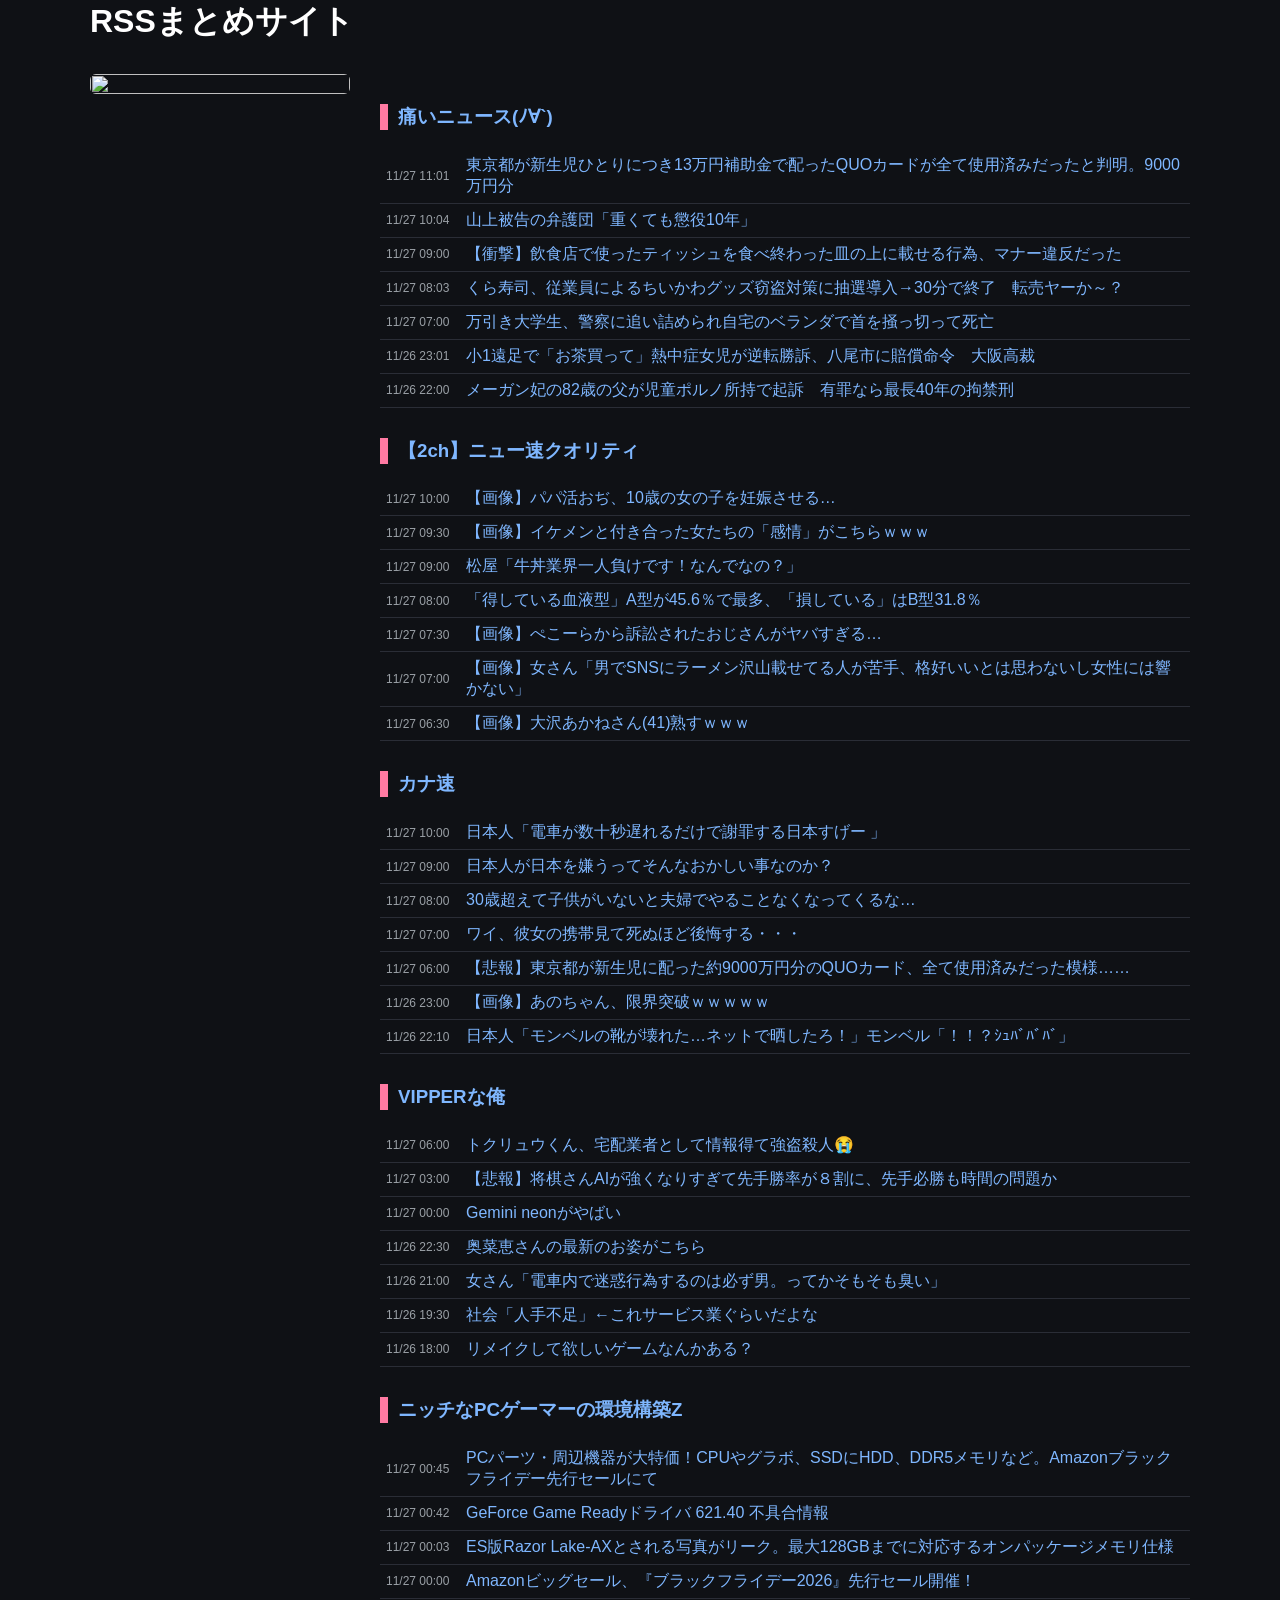
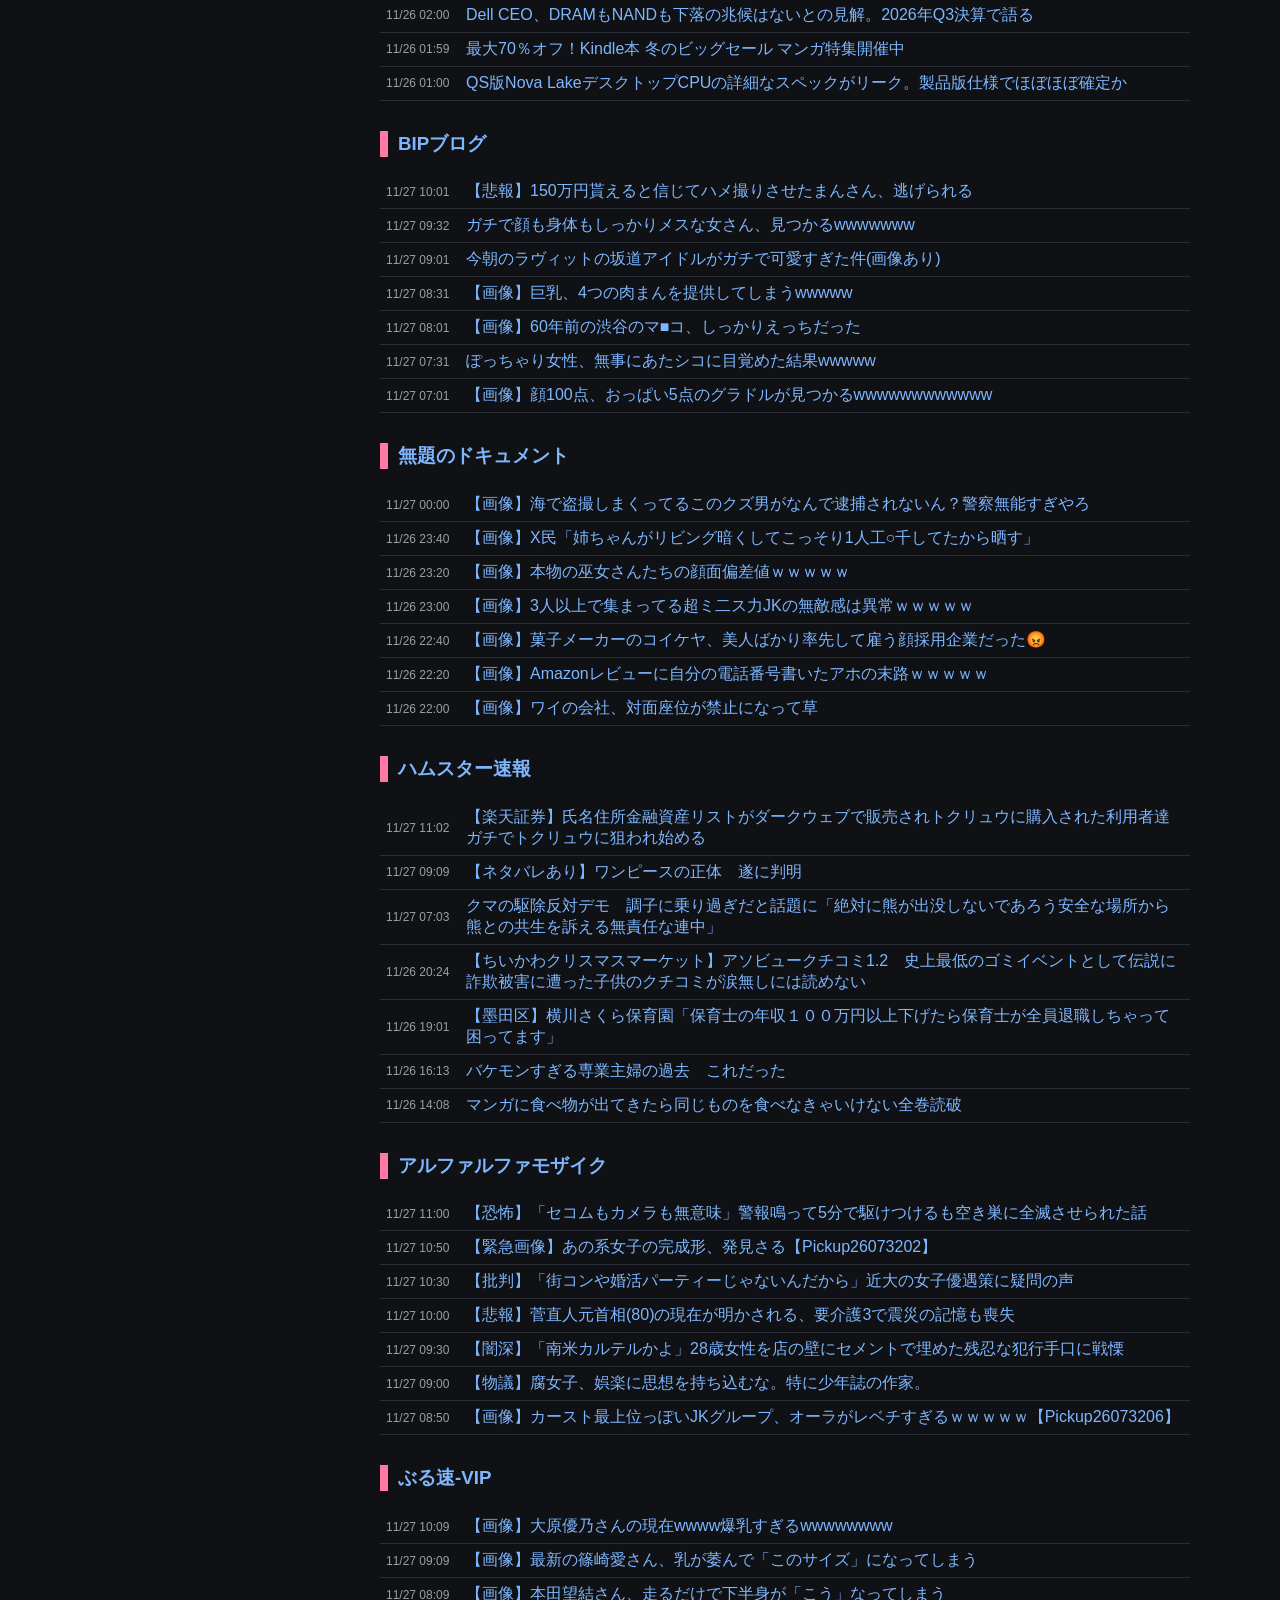
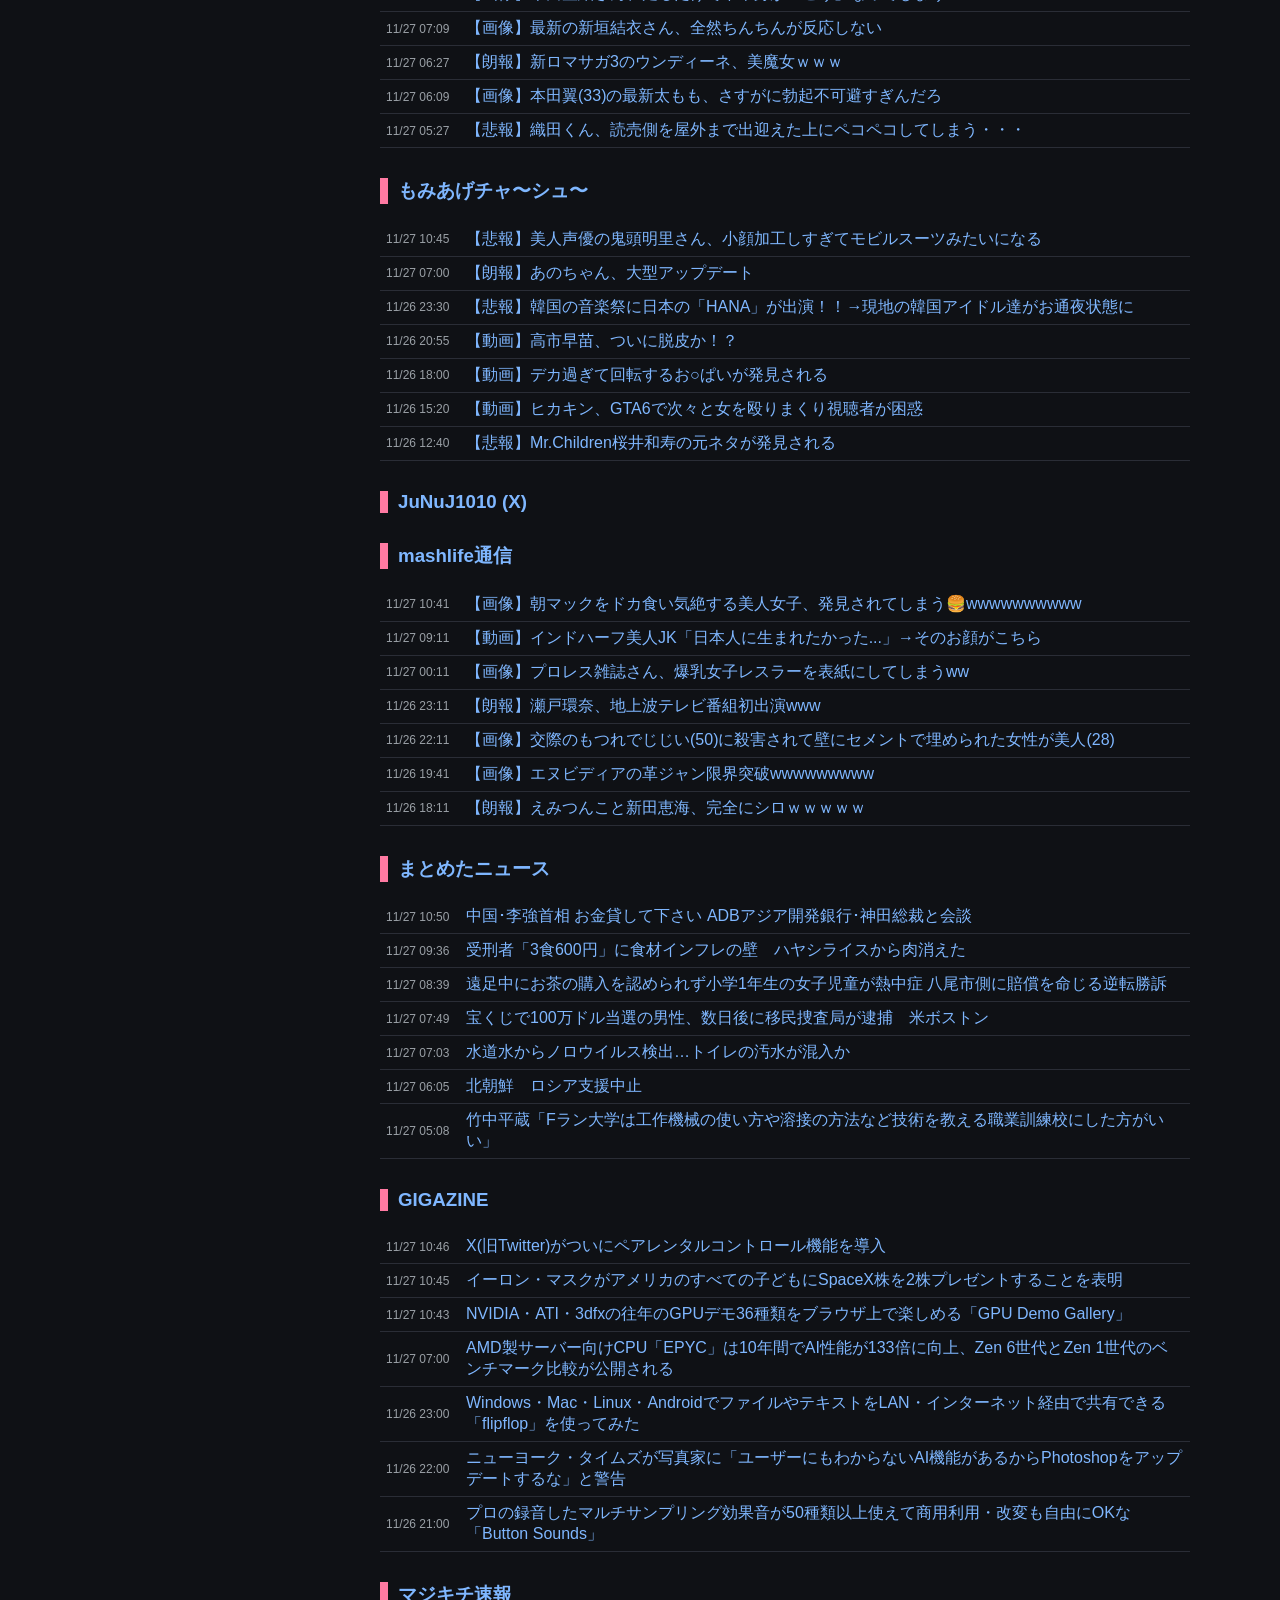
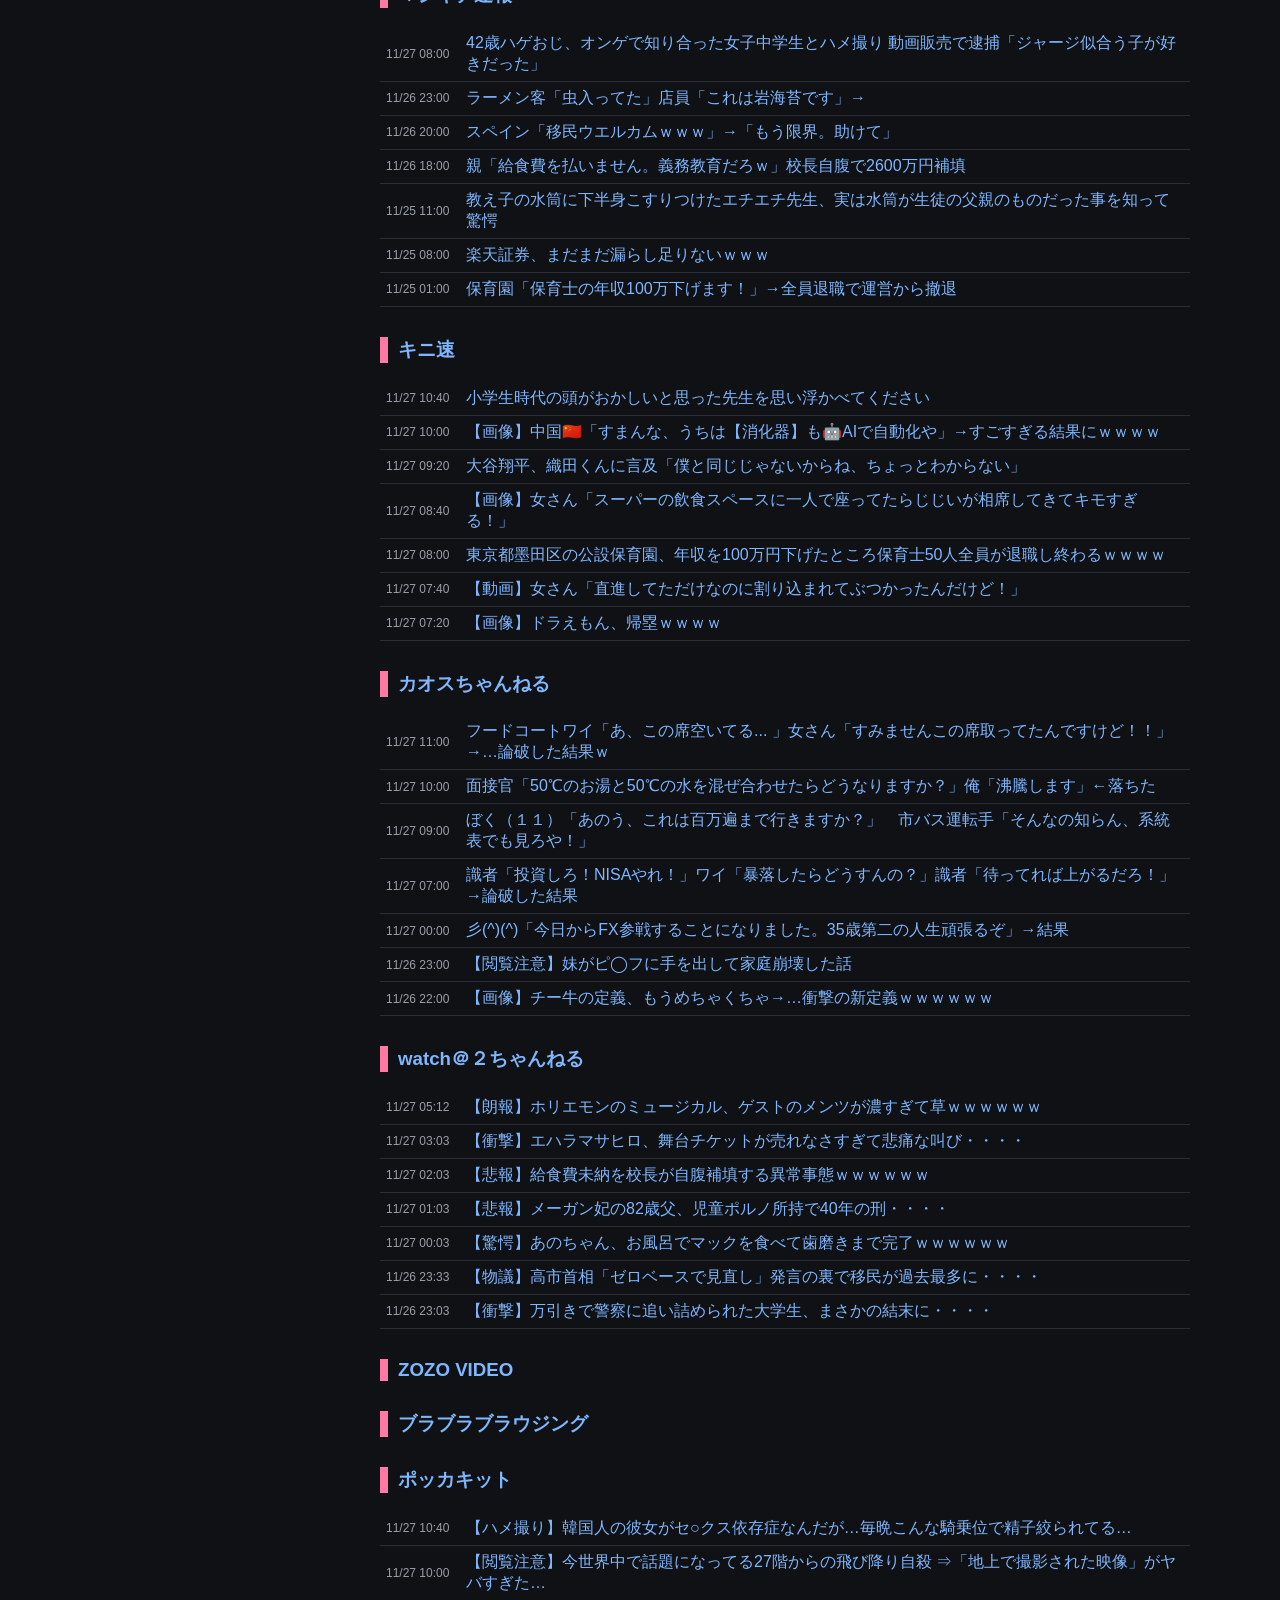
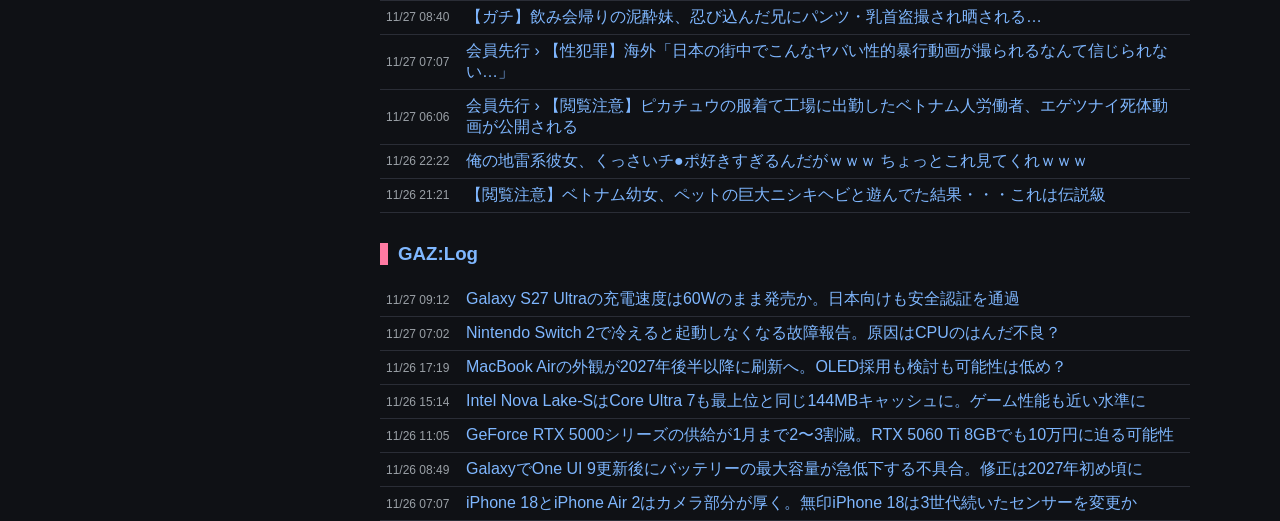
==== commit cfd4c71d: "auto update" ====
--- a/index.html
+++ b/index.html
@@ -14,7 +14,7 @@
         <a href="https://jp.mercari.com/search?afid=2445940742&keyword=初音ミク フィギュア" target="_blank"><img src="https://web-jp-assets-v2.mercdn.net/_next/static/media/ogp.1ea52df1.png"></a>
     </div>
     <div class="main">
-        <h3><a class="site_title" href="https://itainews.com/" target="_blank">痛いニュース(ﾉ∀`)</a></h3><ul><li><span class="time">11/26 23:01</span> <a href="https://itainews.com/archives/2070140.html" target="_blank">小1遠足で「お茶買って」熱中症女児が逆転勝訴、八尾市に賠償命令　大阪高裁</a></li><li><span class="time">11/26 22:00</span> <a href="https://itainews.com/archives/2070129.html" target="_blank">メーガン妃の82歳の父が児童ポルノ所持で起訴　有罪なら最長40年の拘禁刑</a></li><li><span class="time">11/26 21:01</span> <a href="https://itainews.com/archives/2070127.html" target="_blank">「もう限界」スペイン領カナリア諸島、移民殺到で支援要請 人口1万2000人の島に一気に2000人</a></li><li><span class="time">11/26 20:31</span> <a href="https://itainews.com/archives/2070138.html" target="_blank">スズキがレアメタル使わないＥＶ電池生産へ、中国依存せず輸出規制リスク低減…住宅・産業用など幅広く</a></li><li><span class="time">11/26 20:02</span> <a href="https://itainews.com/archives/2070120.html" target="_blank">事務職新卒「減らす」2割　採用意向、AI普及が影響</a></li><li><span class="time">11/26 19:31</span> <a href="https://itainews.com/archives/2070126.html" target="_blank">玉城デニー氏の公選法違反疑い　刑事告発が正式に受理される</a></li><li><span class="time">11/26 19:03</span> <a href="https://itainews.com/archives/2070119.html" target="_blank">近畿大学、女子枠の入学金を完全無償化へ</a></li></ul><h3><a class="site_title" href="https://news4vip.livedoor.biz/" target="_blank">【2ch】ニュー速クオリティ</a></h3><ul><li><span class="time">11/27 03:00</span> <a href="https://news4vip.livedoor.biz/archives/52477545.html" target="_blank">【画像】女性「30越え独身でも魅力的。誰もがそう思う」女雑誌編集者「ごめんそれ適当書いてたw」</a></li><li><span class="time">11/27 02:00</span> <a href="https://news4vip.livedoor.biz/archives/52543279.html" target="_blank">【画像】インド本場のナン、想像を超えてデカいｗｗｗ</a></li><li><span class="time">11/26 23:45</span> <a href="https://news4vip.livedoor.biz/archives/52596204.html" target="_blank">【画像】フランス、サウジアラビアが「ドラゴンボールランド」建設で合意ｗｗｗ</a></li><li><span class="time">11/26 23:30</span> <a href="https://news4vip.livedoor.biz/archives/52596247.html" target="_blank">【画像】ネット黎明期の思い出、ほぼ電話代とテレホーダイの話になるｗｗｗｗ</a></li><li><span class="time">11/26 23:15</span> <a href="https://news4vip.livedoor.biz/archives/52596202.html" target="_blank">《適量は1日2から3杯》ハーバード大学が43年の研究結果を発表「コーヒー飲むと認知症リスクが低下」</a></li><li><span class="time">11/26 23:00</span> <a href="https://news4vip.livedoor.biz/archives/52596245.html" target="_blank">【画像】昭和の家電、なんであんなに壊れなかったのか謎すぎるｗｗｗｗ</a></li><li><span class="time">11/26 22:45</span> <a href="https://news4vip.livedoor.biz/archives/52596200.html" target="_blank">イタリア人「日本のイタリアンは食べる気しない」日本人「！！！！」ｼｭﾊﾞﾊﾞﾊﾞﾊﾞﾊﾞﾊﾞｯ</a></li></ul><h3><a class="site_title" href="http://kanasoku.info/" target="_blank">カナ速</a></h3><ul><li><span class="time">11/26 23:00</span> <a href="http://kanasoku.info/articles/35493484.html" target="_blank">【画像】あのちゃん、限界突破ｗｗｗｗｗ</a></li><li><span class="time">11/26 22:10</span> <a href="http://kanasoku.info/articles/35493345.html" target="_blank">日本人「モンベルの靴が壊れた…ネットで晒したろ！」モンベル「！！？ｼｭﾊﾞﾊﾞﾊﾞ」</a></li><li><span class="time">11/26 21:00</span> <a href="http://kanasoku.info/articles/35493182.html" target="_blank">山上徹也弁護団「無期懲役は重すぎる。教団の被害者なんだから10年以下の懲役刑にしろ」</a></li><li><span class="time">11/26 20:00</span> <a href="http://kanasoku.info/articles/35493066.html" target="_blank">【悲報】薬剤師さん、195万円分の薬を盗んで転売ｗｗｗｗｗ</a></li><li><span class="time">11/26 19:00</span> <a href="http://kanasoku.info/articles/35492791.html" target="_blank">【衝撃】フランスで約1万円→日本では1990円　同じ商品なのに価格差5倍、外国人が“爆買い”するブランドとは</a></li><li><span class="time">11/26 18:00</span> <a href="http://kanasoku.info/articles/35492748.html" target="_blank">【悲報】高市政権、政府広報の仕様書「エンタメ性」求める　直接発信こだわる</a></li><li><span class="time">11/26 17:00</span> <a href="http://kanasoku.info/articles/35492613.html" target="_blank">【大炎上】くら寿司、「ちいかわ 寿司皿」100万枚プレゼント企画が初日で終了ｗｗｗｗｗ</a></li></ul><h3><a class="site_title" href="http://blog.livedoor.jp/news23vip/" target="_blank">VIPPERな俺</a></h3><ul><li><span class="time">11/27 03:00</span> <a href="https://news23vip.livedoor.blog/archives/6276343.html" target="_blank">【悲報】将棋さんAIが強くなりすぎて先手勝率が８割に、先手必勝も時間の問題か</a></li><li><span class="time">11/27 00:00</span> <a href="https://news23vip.livedoor.blog/archives/6276230.html" target="_blank">Gemini neonがやばい</a></li><li><span class="time">11/26 22:30</span> <a href="https://news23vip.livedoor.blog/archives/6276269.html" target="_blank">奥菜恵さんの最新のお姿がこちら</a></li><li><span class="time">11/26 21:00</span> <a href="https://news23vip.livedoor.blog/archives/6276273.html" target="_blank">女さん「電車内で迷惑行為するのは必ず男。ってかそもそも臭い」</a></li><li><span class="time">11/26 19:30</span> <a href="https://news23vip.livedoor.blog/archives/6276272.html" target="_blank">社会「人手不足」←これサービス業ぐらいだよな</a></li><li><span class="time">11/26 18:00</span> <a href="https://news23vip.livedoor.blog/archives/6276266.html" target="_blank">リメイクして欲しいゲームなんかある？</a></li><li><span class="time">11/26 16:30</span> <a href="https://news23vip.livedoor.blog/archives/6276262.html" target="_blank">＜速報＞小1遠足で「お茶買って」熱中症女児が逆転勝訴、八尾市に賠償命令　大阪高裁</a></li></ul><h3><a class="site_title" href="https://www.nichepcgamer.com/" target="_blank">ニッチなPCゲーマーの環境構築Z</a></h3><ul><li><span class="time">11/27 00:45</span> <a href="https://www.nichepcgamer.com/archives/post-134187.html" target="_blank">PCパーツ・周辺機器が大特価！CPUやグラボ、SSDにHDD、DDR5メモリなど。Amazonブラックフライデー先行セールにて</a></li><li><span class="time">11/27 00:42</span> <a href="https://www.nichepcgamer.com/archives/geforce-driver-issue-621-40.html" target="_blank">GeForce Game Readyドライバ 621.40 不具合情報</a></li><li><span class="time">11/27 00:03</span> <a href="https://www.nichepcgamer.com/archives/post-134293.html" target="_blank">ES版Razor Lake-AXとされる写真がリーク。最大128GBまでに対応するオンパッケージメモリ仕様</a></li><li><span class="time">11/27 00:00</span> <a href="https://www.nichepcgamer.com/archives/post-134178.html" target="_blank">Amazonビッグセール、『ブラックフライデー2026』先行セール開催！</a></li><li><span class="time">11/26 02:00</span> <a href="https://www.nichepcgamer.com/archives/post-134269.html" target="_blank">Dell CEO、DRAMもNANDも下落の兆候はないとの見解。2026年Q3決算で語る</a></li><li><span class="time">11/26 01:59</span> <a href="https://www.nichepcgamer.com/archives/post-134175.html" target="_blank">最大70％オフ！Kindle本 冬のビッグセール マンガ特集開催中</a></li><li><span class="time">11/26 01:00</span> <a href="https://www.nichepcgamer.com/archives/post-134276.html" target="_blank">QS版Nova LakeデスクトップCPUの詳細なスペックがリーク。製品版仕様でほぼほぼ確定か</a></li></ul><h3><a class="site_title" href="http://bipblog.com/" target="_blank">BIPブログ</a></h3><ul><li><span class="time">11/27 02:01</span> <a href="http://bipblog.com/archives/5955103.html" target="_blank">【画像】ギリギリ勃起できない巨乳、見つかる</a></li><li><span class="time">11/27 01:01</span> <a href="http://bipblog.com/archives/5955102.html" target="_blank">【画像】ミタパンこと三田友梨佳アナ(37)の近影、えっちすぎるwwwwwww</a></li><li><span class="time">11/27 00:01</span> <a href="http://bipblog.com/archives/5955100.html" target="_blank">『オカズにされるのがイヤ』と水着拒否したアイドルさん、ウキウキで乳を放り出してしまう</a></li><li><span class="time">11/26 23:31</span> <a href="http://bipblog.com/archives/5955089.html" target="_blank">【朗報】ムチムチ恵体女だらけのバー、勃起不可避だろ・・・</a></li><li><span class="time">11/26 23:03</span> <a href="http://bipblog.com/archives/5954769.html" target="_blank">【画像あり】人妻さん「娘の制服着てみました❤️笑ｶｼｬｯ」→</a></li><li><span class="time">11/26 22:31</span> <a href="http://bipblog.com/archives/5955090.html" target="_blank">【画像】本田望結(22)、今年も巨乳サンタに変身w w w w w w</a></li><li><span class="time">11/26 22:03</span> <a href="http://bipblog.com/archives/5954776.html" target="_blank">【画像あり】女さん、スク水みたいな私服で街を練り歩く・・・</a></li></ul><h3><a class="site_title" href="https://www.mudainodocument.com/" target="_blank">無題のドキュメント</a></h3><ul><li><span class="time">11/27 00:00</span> <a href="https://www.mudainodocument.com/archives/45715" target="_blank">【画像】海で盗撮しまくってるこのクズ男がなんで逮捕されないん？警察無能すぎやろ</a></li><li><span class="time">11/26 23:40</span> <a href="https://www.mudainodocument.com/archives/45740" target="_blank">【画像】X民「姉ちゃんがリビング暗くしてこっそり1人工○千してたから晒す」</a></li><li><span class="time">11/26 23:20</span> <a href="https://www.mudainodocument.com/archives/45781" target="_blank">【画像】本物の巫女さんたちの顔面偏差値ｗｗｗｗｗ</a></li><li><span class="time">11/26 23:00</span> <a href="https://www.mudainodocument.com/archives/45748" target="_blank">【画像】3人以上で集まってる超ミ二ス力JKの無敵感は異常ｗｗｗｗｗ</a></li><li><span class="time">11/26 22:40</span> <a href="https://www.mudainodocument.com/archives/45743" target="_blank">【画像】菓子メーカーのコイケヤ、美人ばかり率先して雇う顔採用企業だった😡</a></li><li><span class="time">11/26 22:20</span> <a href="https://www.mudainodocument.com/archives/45766" target="_blank">【画像】Amazonレビューに自分の電話番号書いたアホの末路ｗｗｗｗｗ</a></li><li><span class="time">11/26 22:00</span> <a href="https://www.mudainodocument.com/archives/45787" target="_blank">【画像】ワイの会社、対面座位が禁止になって草</a></li></ul><h3><a class="site_title" href="https://hamusoku.com/" target="_blank">ハムスター速報</a></h3><ul><li><span class="time">11/26 20:24</span> <a href="https://hamusoku.com/archives/11059714.html" target="_blank">【ちいかわクリスマスマーケット】アソビュークチコミ1.2　史上最低のゴミイベントとして伝説に　詐欺被害に遭った子供のクチコミが涙無しには読めない</a></li><li><span class="time">11/26 19:01</span> <a href="https://hamusoku.com/archives/11059691.html" target="_blank">【墨田区】横川さくら保育園「保育士の年収１００万円以上下げたら保育士が全員退職しちゃって困ってます」</a></li><li><span class="time">11/26 16:13</span> <a href="https://hamusoku.com/archives/11059609.html" target="_blank">バケモンすぎる専業主婦の過去　これだった</a></li><li><span class="time">11/26 14:08</span> <a href="https://hamusoku.com/archives/11059605.html" target="_blank">マンガに食べ物が出てきたら同じものを食べなきゃいけない全巻読破</a></li><li><span class="time">11/26 12:30</span> <a href="https://hamusoku.com/archives/11059599.html" target="_blank">【ちいかわクリスマスマーケット】運営のAbema「数時間並んでもグッズは買えません！泥まみれになります！チケットを返金申請したくなった？絶対に返金しません！」</a></li><li><span class="time">11/26 11:23</span> <a href="https://hamusoku.com/archives/11059595.html" target="_blank">司法「妻が夫にメタノールを飲ませたら無罪　夫が妻にメタノールを飲ませたら懲役16年」</a></li><li><span class="time">11/26 09:11</span> <a href="https://hamusoku.com/archives/11059359.html" target="_blank">フリーレン悲報　休載１年１ヶ月突破　冨樫越えを狙い始める</a></li></ul><h3><a class="site_title" href="https://alfalfalfa.com/" target="_blank">アルファルファモザイク</a></h3><ul><li><span class="time">11/27 03:30</span> <a href="https://alfalfalfa.com/articles/11134803.html" target="_blank">【画像】「港区女子」に現実を突きつける一枚が話題に→ネットで反響相次ぐ…【Pickup26073214】</a></li><li><span class="time">11/27 02:30</span> <a href="https://alfalfalfa.com/articles/11134804.html" target="_blank">【画像】モー娘。辻の娘(18)の水着姿wwwwwww【Pickup26073218】</a></li><li><span class="time">11/27 01:30</span> <a href="https://alfalfalfa.com/articles/11134797.html" target="_blank">【悲報】炎上した路上シンガーX更新「あれから毎日誹謗中傷が止まりません」【HotComment】</a></li><li><span class="time">11/27 01:00</span> <a href="https://alfalfalfa.com/articles/10968503.html" target="_blank">【悲報】お前らがキムタクを叩いてた過去があるという事実WWWWWWWWWWWWWWWWWWWWWWWWWWWWWWWWWWWWWWWWWW</a></li><li><span class="time">11/27 00:30</span> <a href="https://alfalfalfa.com/articles/11134740.html" target="_blank">【画像】石川佳純(33)、不倫疑惑wwwwwww【BestEntry】</a></li><li><span class="time">11/27 00:00</span> <a href="https://alfalfalfa.com/articles/11134883.html" target="_blank">【議論】「社債より先に記者会見だろ」情報流出直後の発行中止に楽天への不信感が募る</a></li><li><span class="time">11/26 23:34</span> <a href="https://alfalfalfa.com/articles/11135003.html" target="_blank">【ざまぁw】高市「マンション投資・転売ヤーに52%の課税するわよー」マンション投資界隈発狂www</a></li></ul><h3><a class="site_title" href="http://burusoku-vip.com/" target="_blank">ぶる速-VIP</a></h3><ul><li><span class="time">11/27 01:03</span> <a href="http://burusoku-vip.com/archives/2129471.html" target="_blank">【動画あり】女さん、アキラ１００％をやるも普通に見えてしまうｗ</a></li><li><span class="time">11/27 00:09</span> <a href="http://burusoku-vip.com/archives/2129520.html" target="_blank">【悲報】女子アナ、お菓子を食べただけなのにえっちになってしまう</a></li><li><span class="time">11/26 23:09</span> <a href="http://burusoku-vip.com/archives/2129428.html" target="_blank">【朗報】瀬戸環奈のガチ上位互換、顔良し乳よしwwwwww</a></li><li><span class="time">11/26 22:31</span> <a href="http://burusoku-vip.com/archives/2129475.html" target="_blank">【画像あり】美人看護師さん、夜勤中にノーパンで自撮りをﾊﾟｼｬﾘｗｗｗ</a></li><li><span class="time">11/26 22:09</span> <a href="http://burusoku-vip.com/archives/2129424.html" target="_blank">今週のヤンマガ、とんでもねえ爆乳が映り込んでしまうww</a></li><li><span class="time">11/26 21:27</span> <a href="http://burusoku-vip.com/archives/2129878.html" target="_blank">【衝撃】　電話さん　明治から存在してたｗｗｗ</a></li><li><span class="time">11/26 21:09</span> <a href="http://burusoku-vip.com/archives/2129422.html" target="_blank">【画像あり】超美人えちえちな女子アナ(39)、初写真集リリースwwwww</a></li></ul><h3><a class="site_title" href="https://michaelsan.livedoor.biz/" target="_blank">もみあげチャ〜シュ〜</a></h3><ul><li><span class="time">11/26 23:30</span> <a href="https://michaelsan.livedoor.biz/archives/52073008.html" target="_blank">【悲報】韓国の音楽祭に日本の「HANA」が出演！！→現地の韓国アイドル達がお通夜状態に</a></li><li><span class="time">11/26 20:55</span> <a href="https://michaelsan.livedoor.biz/archives/52073007.html" target="_blank">【動画】高市早苗、ついに脱皮か！？</a></li><li><span class="time">11/26 18:00</span> <a href="https://michaelsan.livedoor.biz/archives/52073003.html" target="_blank">【動画】デカ過ぎて回転するお○ぱいが発見される</a></li><li><span class="time">11/26 15:20</span> <a href="https://michaelsan.livedoor.biz/archives/52072998.html" target="_blank">【動画】ヒカキン、GTA6で次々と女を殴りまくり視聴者が困惑</a></li><li><span class="time">11/26 12:40</span> <a href="https://michaelsan.livedoor.biz/archives/52072996.html" target="_blank">【悲報】Mr.Children桜井和寿の元ネタが発見される</a></li><li><span class="time">11/26 07:00</span> <a href="https://michaelsan.livedoor.biz/archives/52072990.html" target="_blank">お前らデリヘル呼んで家にこの子が来たらどうする？</a></li><li><span class="time">11/25 23:50</span> <a href="https://michaelsan.livedoor.biz/archives/52072987.html" target="_blank">【朗報】最新型のラブドール、ついに「子宮断面図」を再現してしまう</a></li></ul><h3><a class="site_title" href="https://x.com/JuNuJ1010" target="_blank">JuNuJ1010 (X)</a></h3><ul></ul><h3><a class="site_title" href="https://mashlife.doorblog.jp/" target="_blank">mashlife通信</a></h3><ul><li><span class="time">11/27 00:11</span> <a href="https://mashlife.doorblog.jp/archives/60152023.html" target="_blank">【画像】プロレス雑誌さん、爆乳女子レスラーを表紙にしてしまうww</a></li><li><span class="time">11/26 23:11</span> <a href="https://mashlife.doorblog.jp/archives/60151942.html" target="_blank">【朗報】瀬戸環奈、地上波テレビ番組初出演www</a></li><li><span class="time">11/26 22:11</span> <a href="https://mashlife.doorblog.jp/archives/60151920.html" target="_blank">【画像】交際のもつれでじじい(50)に殺害されて壁にセメントで埋められた女性が美人(28)</a></li><li><span class="time">11/26 19:41</span> <a href="https://mashlife.doorblog.jp/archives/60151825.html" target="_blank">【画像】エヌビディアの革ジャン限界突破wwwwwwwww</a></li><li><span class="time">11/26 18:11</span> <a href="https://mashlife.doorblog.jp/archives/60151400.html" target="_blank">【朗報】えみつんこと新田恵海、完全にシロｗｗｗｗｗ</a></li><li><span class="time">11/26 16:41</span> <a href="https://mashlife.doorblog.jp/archives/60151395.html" target="_blank">【動画】女優の芳根京子ちゃん、おもしれー女wお嫁さん検定初段に合格！</a></li><li><span class="time">11/26 15:11</span> <a href="https://mashlife.doorblog.jp/archives/60151399.html" target="_blank">【悲報】韓国の授賞式に出席した宮脇咲良さんがもはや単なる露出狂だと話題に（画像あり）</a></li></ul><h3><a class="site_title" href="http://matometanews.com/" target="_blank">まとめたニュース</a></h3><ul><li><span class="time">11/27 01:55</span> <a href="http://matometanews.com/archives/2123642.html" target="_blank">【悲報】熊駆除反対デモさん、「熊」と「戻」の漢字が書けない</a></li><li><span class="time">11/27 00:19</span> <a href="http://matometanews.com/archives/2123641.html" target="_blank">中国人のいなくなった成田空港　中間決算で増収増益・収益は過去最高</a></li><li><span class="time">11/26 23:13</span> <a href="http://matometanews.com/archives/2123638.html" target="_blank">動物愛護活動家「クマを殺さないで❗私たち日本人の気持ちですから」</a></li><li><span class="time">11/26 22:19</span> <a href="http://matometanews.com/archives/2123637.html" target="_blank">みずほ銀行のスパゲティコードがついに突破される</a></li><li><span class="time">11/26 21:29</span> <a href="http://matometanews.com/archives/2123636.html" target="_blank">バカ営業「恐れ入ります社長様にお繋ぎください」</a></li><li><span class="time">11/26 20:29</span> <a href="http://matometanews.com/archives/2123635.html" target="_blank">放射線技師（51） 「ではCTｽｷｬﾝを始めていきますねー。ついでｽｶｰﾄの中もｽｷｬﾝしますね｣→逮捕</a></li><li><span class="time">11/26 19:39</span> <a href="http://matometanews.com/archives/2123633.html" target="_blank">奥菜恵「小さい頃、宮崎勤と会った」</a></li></ul><h3><a class="site_title" href="https://gigazine.net/" target="_blank">GIGAZINE</a></h3><ul><li><span class="time">11/26 23:00</span> <a href="https://gigazine.net/news/20261126-flipflop/" target="_blank">Windows・Mac・Linux・AndroidでファイルやテキストをLAN・インターネット経由で共有できる「flipflop」を使ってみた</a></li><li><span class="time">11/26 22:00</span> <a href="https://gigazine.net/news/20261126-nyt-warns-not-update-photoshop-ai-features/" target="_blank">ニューヨーク・タイムズが写真家に「ユーザーにもわからないAI機能があるからPhotoshopをアップデートするな」と警告</a></li><li><span class="time">11/26 21:00</span> <a href="https://gigazine.net/news/20261126-button-sounds/" target="_blank">プロの録音したマルチサンプリング効果音が50種類以上使えて商用利用・改変も自由にOKな「Button Sounds」</a></li><li><span class="time">11/26 20:40</span> <a href="https://gigazine.net/news/20261126-neuralink-fda-approval/" target="_blank">イーロン・マスクのNeuralinkが脳インプラントの実用化に前進、アメリカ初の主要臨床試験が承認される</a></li><li><span class="time">11/26 20:00</span> <a href="https://gigazine.net/news/20261126-gpt-62-astra-solves-a-historical-mystery/" target="_blank">GPT-6.2 Astraが歴史学者もわからなかった「1808年に描かれた北米旅行のスケッチブック」の作者を22分で特定</a></li><li><span class="time">11/26 19:07</span> <a href="https://gigazine.net/news/20261126-headline/" target="_blank">2026年11月26日のヘッドラインニュース</a></li><li><span class="time">11/26 19:00</span> <a href="https://gigazine.net/news/20261126-muse-amazon-discuss/" target="_blank">MetaのAIエージェント「Muse」による買い物をAmazonがブロックしている件について「解除」する方向での提携について協議中との報道</a></li></ul><h3><a class="site_title" href="https://majikichi.com/" target="_blank">マジキチ速報</a></h3><ul><li><span class="time">11/26 23:00</span> <a href="https://majikichi.com/archives/11059733.html" target="_blank">ラーメン客「虫入ってた」店員「これは岩海苔です」→</a></li><li><span class="time">11/26 20:00</span> <a href="https://majikichi.com/archives/11059699.html" target="_blank">スペイン「移民ウエルカムｗｗｗ」→「もう限界。助けて」</a></li><li><span class="time">11/26 18:00</span> <a href="https://majikichi.com/archives/11059698.html" target="_blank">親「給食費を払いません。義務教育だろｗ」校長自腹で2600万円補填</a></li><li><span class="time">11/25 11:00</span> <a href="https://majikichi.com/archives/11059220.html" target="_blank">教え子の水筒に下半身こすりつけたエチエチ先生、実は水筒が生徒の父親のものだった事を知って驚愕</a></li><li><span class="time">11/25 08:00</span> <a href="https://majikichi.com/archives/11059219.html" target="_blank">楽天証券、まだまだ漏らし足りないｗｗｗ</a></li><li><span class="time">11/25 01:00</span> <a href="https://majikichi.com/archives/11059212.html" target="_blank">保育園「保育士の年収100万下げます！」→全員退職で運営から撤退</a></li><li><span class="time">11/24 22:00</span> <a href="https://majikichi.com/archives/11059197.html" target="_blank">トクリュウ関連の検挙人数、2024年10000人、2025年12000人</a></li></ul><h3><a class="site_title" href="http://blog.livedoor.jp/kinisoku/" target="_blank">キニ速</a></h3><ul><li><span class="time">11/27 02:00</span> <a href="http://blog.livedoor.jp/kinisoku/archives/5730987.html" target="_blank">柏木由紀「居酒屋で冷やしトマトを頼むやつとは気が合わない。冷やしたトマトを切っただけじゃん」</a></li><li><span class="time">11/27 01:00</span> <a href="http://blog.livedoor.jp/kinisoku/archives/5730931.html" target="_blank">日本政府「えー、AI分野で米中に次ぐ3位を目指します！」←ｗｗｗｗｗｗｗｗ</a></li><li><span class="time">11/27 00:30</span> <a href="http://blog.livedoor.jp/kinisoku/archives/5730771.html" target="_blank">【悲報】ちいかわのナガノ、転売を放置して叩かれ始めるｗｗｗｗ</a></li><li><span class="time">11/27 00:00</span> <a href="http://blog.livedoor.jp/kinisoku/archives/5730916.html" target="_blank">男「やっぱ高身長女だわ、チビ女さんは子供に遺伝するからちょっと...ね...」</a></li><li><span class="time">11/26 23:30</span> <a href="http://blog.livedoor.jp/kinisoku/archives/5730954.html" target="_blank">【悲報】奥菜恵さん、ロリ時代に宮崎勤にストーカーされていた…</a></li><li><span class="time">11/26 23:00</span> <a href="http://blog.livedoor.jp/kinisoku/archives/5730901.html" target="_blank">【悲報】ワイ、どスケベフィギュアを衝動買いしてしまう</a></li><li><span class="time">11/26 22:30</span> <a href="http://blog.livedoor.jp/kinisoku/archives/5730927.html" target="_blank">【悲報】X民「男ってブスしかいないのにブスで悩んでる奴存在しなくね？」</a></li></ul><h3><a class="site_title" href="http://chaos2ch.com/" target="_blank">カオスちゃんねる</a></h3><ul><li><span class="time">11/27 00:00</span> <a href="http://chaos2ch.com/archives/5730981.html" target="_blank">彡(^)(^)「今日からFX参戦することになりました。35歳第二の人生頑張るぞ」→結果</a></li><li><span class="time">11/26 23:00</span> <a href="http://chaos2ch.com/archives/5730709.html" target="_blank">【閲覧注意】妹がピ◯フに手を出して家庭崩壊した話</a></li><li><span class="time">11/26 22:00</span> <a href="http://chaos2ch.com/archives/5730710.html" target="_blank">【画像】チー牛の定義、もうめちゃくちゃ→…衝撃の新定義ｗｗｗｗｗｗ</a></li><li><span class="time">11/26 21:00</span> <a href="http://chaos2ch.com/archives/5730711.html" target="_blank">人事部に直接異動希望出したら大変なことになった</a></li><li><span class="time">11/26 20:00</span> <a href="http://chaos2ch.com/archives/5730712.html" target="_blank">神「高1の入学時に戻って現役で東大に合格しろ出来なければ殺す」←やれそう？？？？？？？？？？</a></li><li><span class="time">11/26 19:00</span> <a href="http://chaos2ch.com/archives/5730713.html" target="_blank">【正論】歴史学「国が衰退するほど民族主義と排外主義が台頭する」</a></li><li><span class="time">11/26 18:00</span> <a href="http://chaos2ch.com/archives/5730714.html" target="_blank">上司「俺くん、出勤したらストーブに灯油入れといて」  俺「はい！よろこんで！」ﾋﾞｼｯ!   上司「なんでストーブ付けてないの？」 →…論破した結果</a></li></ul><h3><a class="site_title" href="http://www.watch2chan.com/" target="_blank">watch＠２ちゃんねる</a></h3><ul><li><span class="time">11/27 03:03</span> <a href="http://www.watch2chan.com/archives/20261126172205.html" target="_blank">【衝撃】エハラマサヒロ、舞台チケットが売れなさすぎて悲痛な叫び・・・・</a></li><li><span class="time">11/27 02:03</span> <a href="http://www.watch2chan.com/archives/20261126173717.html" target="_blank">【悲報】給食費未納を校長が自腹補填する異常事態ｗｗｗｗｗｗ</a></li><li><span class="time">11/27 01:03</span> <a href="http://www.watch2chan.com/archives/20261126121812.html" target="_blank">【悲報】メーガン妃の82歳父、児童ポルノ所持で40年の刑・・・・</a></li><li><span class="time">11/27 00:03</span> <a href="http://www.watch2chan.com/archives/20261126162115.html" target="_blank">【驚愕】あのちゃん、お風呂でマックを食べて歯磨きまで完了ｗｗｗｗｗｗ</a></li><li><span class="time">11/26 23:33</span> <a href="http://www.watch2chan.com/archives/20261126150514.html" target="_blank">【物議】高市首相「ゼロベースで見直し」発言の裏で移民が過去最多に・・・・</a></li><li><span class="time">11/26 23:03</span> <a href="http://www.watch2chan.com/archives/20261126130344.html" target="_blank">【衝撃】万引きで警察に追い詰められた大学生、まさかの結末に・・・・</a></li><li><span class="time">11/26 22:33</span> <a href="http://www.watch2chan.com/archives/20261126163626.html" target="_blank">【悲報】「ぶつかりおじさん」の正体が判明しネット民ドン引き・・・・</a></li></ul><h3><a class="site_title" href="https://zozovideo.com/" target="_blank">ZOZO VIDEO</a></h3><ul></ul><h3><a class="site_title" href="http://brow2ing.com/" target="_blank">ブラブラブラウジング</a></h3><ul></ul><h3><a class="site_title" href="https://www.po-kaki-to.com/" target="_blank">ポッカキット</a></h3><ul><li><span class="time">11/26 22:22</span> <a href="https://www.po-kaki-to.com/archives/41223.html" target="_blank">俺の地雷系彼女、くっさいチ●ポ好きすぎるんだがｗｗｗ ちょっとこれ見てくれｗｗｗ</a></li><li><span class="time">11/26 21:21</span> <a href="https://www.po-kaki-to.com/guro/41222.html" target="_blank">【閲覧注意】ベトナム幼女、ペットの巨大ニシキヘビと遊んでた結果・・・これは伝説級</a></li><li><span class="time">11/26 20:20</span> <a href="https://www.po-kaki-to.com/guro/41221.html" target="_blank">【閲覧注意】電車に「ホモカップル絶対に許さないおじさん」が現れホモカップルがヤバい事に…（動画あり）</a></li><li><span class="time">11/26 19:19</span> <a href="https://www.po-kaki-to.com/guro/41220.html" target="_blank">【閲覧注意】こんな美女がギャングに「腕ゼリー」拷問されてる映像とか初めて見た・・・</a></li><li><span class="time">11/26 17:40</span> <a href="https://www.po-kaki-to.com/archives/41219.html" target="_blank">【大当たり】中国の立ちんぼ♀、6000円でこんな美少女に中出しできるってマジかよｗｗｗ</a></li><li><span class="time">11/26 17:00</span> <a href="https://www.po-kaki-to.com/guro/41218.html" target="_blank">【閲覧注意】この女子中学生が今からやられる事、想像の10倍くらいヤバいんだが…（動画あり）</a></li><li><span class="time">11/26 15:40</span> <a href="https://www.po-kaki-to.com/archives/41217.html" target="_blank">レ●プ大国でエロすぎる体で生まれてしまった18歳美女、やっぱりこうなる運命だった…</a></li></ul><h3><a class="site_title" href="https://gazlog.com/" target="_blank">GAZ:Log</a></h3><ul><li><span class="time">11/26 17:19</span> <a href="https://gazlog.jp/entry/macbook-air-oled-model-in-late-2027/" target="_blank">MacBook Airの外観が2027年後半以降に刷新へ。OLED採用も検討も可能性は低め？</a></li><li><span class="time">11/26 15:14</span> <a href="https://gazlog.jp/entry/intel-nova-lake-s-first-lineup-leaks/" target="_blank">Intel Nova Lake-SはCore Ultra 7も最上位と同じ144MBキャッシュに。ゲーム性能も近い水準に</a></li><li><span class="time">11/26 11:05</span> <a href="https://gazlog.jp/entry/geforce-rtx-5000-series-more-supply-cut/" target="_blank">GeForce RTX 5000シリーズの供給が1月まで2〜3割減。RTX 5060 Ti 8GBでも10万円に迫る可能性</a></li><li><span class="time">11/26 08:49</span> <a href="https://gazlog.jp/entry/one-ui-9-battery-health-fix-in-next-update/" target="_blank">GalaxyでOne UI 9更新後にバッテリーの最大容量が急低下する不具合。修正は2027年初め頃に</a></li><li><span class="time">11/26 07:07</span> <a href="https://gazlog.jp/entry/iphone18-air2-camera-bump-thicker/" target="_blank">iPhone 18とiPhone Air 2はカメラ部分が厚く。無印iPhone 18は3世代続いたセンサーを変更か</a></li><li><span class="time">11/25 17:52</span> <a href="https://gazlog.jp/entry/iphone-duo-samsung-oled-display-for-long/" target="_blank">iPhone Duoの画面はあと5年サムスンディスプレイ頼みか。今後も価格は高止まりする見通し</a></li><li><span class="time">11/25 14:52</span> <a href="https://gazlog.jp/entry/intel-novalake-s-event-at-february-2027/" target="_blank">Intel Nova Lake-Sの店頭発売かレビュー解禁は2027年2月下旬か。ベルリンでイベントを計画</a></li></ul>
+        <h3><a class="site_title" href="https://itainews.com/" target="_blank">痛いニュース(ﾉ∀`)</a></h3><ul><li><span class="time">11/27 11:01</span> <a href="https://itainews.com/archives/2070131.html" target="_blank">東京都が新生児ひとりにつき13万円補助金で配ったQUOカードが全て使用済みだったと判明。9000万円分</a></li><li><span class="time">11/27 10:04</span> <a href="https://itainews.com/archives/2070123.html" target="_blank">山上被告の弁護団「重くても懲役10年」</a></li><li><span class="time">11/27 09:00</span> <a href="https://itainews.com/archives/2070124.html" target="_blank">【衝撃】飲食店で使ったティッシュを食べ終わった皿の上に載せる行為、マナー違反だった</a></li><li><span class="time">11/27 08:03</span> <a href="https://itainews.com/archives/2070121.html" target="_blank">くら寿司、従業員によるちいかわグッズ窃盗対策に抽選導入→30分で終了　転売ヤーか～？</a></li><li><span class="time">11/27 07:00</span> <a href="https://itainews.com/archives/2070122.html" target="_blank">万引き大学生、警察に追い詰められ自宅のベランダで首を掻っ切って死亡</a></li><li><span class="time">11/26 23:01</span> <a href="https://itainews.com/archives/2070140.html" target="_blank">小1遠足で「お茶買って」熱中症女児が逆転勝訴、八尾市に賠償命令　大阪高裁</a></li><li><span class="time">11/26 22:00</span> <a href="https://itainews.com/archives/2070129.html" target="_blank">メーガン妃の82歳の父が児童ポルノ所持で起訴　有罪なら最長40年の拘禁刑</a></li></ul><h3><a class="site_title" href="https://news4vip.livedoor.biz/" target="_blank">【2ch】ニュー速クオリティ</a></h3><ul><li><span class="time">11/27 10:00</span> <a href="https://news4vip.livedoor.biz/archives/52596249.html" target="_blank">【画像】パパ活おぢ、10歳の女の子を妊娠させる…</a></li><li><span class="time">11/27 09:30</span> <a href="https://news4vip.livedoor.biz/archives/52596251.html" target="_blank">【画像】イケメンと付き合った女たちの「感情」がこちらｗｗｗ</a></li><li><span class="time">11/27 09:00</span> <a href="https://news4vip.livedoor.biz/archives/52596243.html" target="_blank">松屋「牛丼業界一人負けです！なんでなの？」</a></li><li><span class="time">11/27 08:00</span> <a href="https://news4vip.livedoor.biz/archives/52596244.html" target="_blank">「得している血液型」A型が45.6％で最多、「損している」はB型31.8％</a></li><li><span class="time">11/27 07:30</span> <a href="https://news4vip.livedoor.biz/archives/52596258.html" target="_blank">【画像】ぺこーらから訴訟されたおじさんがヤバすぎる…</a></li><li><span class="time">11/27 07:00</span> <a href="https://news4vip.livedoor.biz/archives/52596256.html" target="_blank">【画像】女さん「男でSNSにラーメン沢山載せてる人が苦手、格好いいとは思わないし女性には響かない」</a></li><li><span class="time">11/27 06:30</span> <a href="https://news4vip.livedoor.biz/archives/52596255.html" target="_blank">【画像】大沢あかねさん(41)熟すｗｗｗ</a></li></ul><h3><a class="site_title" href="http://kanasoku.info/" target="_blank">カナ速</a></h3><ul><li><span class="time">11/27 10:00</span> <a href="http://kanasoku.info/articles/35494238.html" target="_blank">日本人「電車が数十秒遅れるだけで謝罪する日本すげー 」</a></li><li><span class="time">11/27 09:00</span> <a href="http://kanasoku.info/articles/35494161.html" target="_blank">日本人が日本を嫌うってそんなおかしい事なのか？</a></li><li><span class="time">11/27 08:00</span> <a href="http://kanasoku.info/articles/35493839.html" target="_blank">30歳超えて子供がいないと夫婦でやることなくなってくるな…</a></li><li><span class="time">11/27 07:00</span> <a href="http://kanasoku.info/articles/35493838.html" target="_blank">ワイ、彼女の携帯見て死ぬほど後悔する・・・</a></li><li><span class="time">11/27 06:00</span> <a href="http://kanasoku.info/articles/35493835.html" target="_blank">【悲報】東京都が新生児に配った約9000万円分のQUOカード、全て使用済みだった模様……</a></li><li><span class="time">11/26 23:00</span> <a href="http://kanasoku.info/articles/35493484.html" target="_blank">【画像】あのちゃん、限界突破ｗｗｗｗｗ</a></li><li><span class="time">11/26 22:10</span> <a href="http://kanasoku.info/articles/35493345.html" target="_blank">日本人「モンベルの靴が壊れた…ネットで晒したろ！」モンベル「！！？ｼｭﾊﾞﾊﾞﾊﾞ」</a></li></ul><h3><a class="site_title" href="http://blog.livedoor.jp/news23vip/" target="_blank">VIPPERな俺</a></h3><ul><li><span class="time">11/27 06:00</span> <a href="https://news23vip.livedoor.blog/archives/6276346.html" target="_blank">トクリュウくん、宅配業者として情報得て強盗殺人😭</a></li><li><span class="time">11/27 03:00</span> <a href="https://news23vip.livedoor.blog/archives/6276343.html" target="_blank">【悲報】将棋さんAIが強くなりすぎて先手勝率が８割に、先手必勝も時間の問題か</a></li><li><span class="time">11/27 00:00</span> <a href="https://news23vip.livedoor.blog/archives/6276230.html" target="_blank">Gemini neonがやばい</a></li><li><span class="time">11/26 22:30</span> <a href="https://news23vip.livedoor.blog/archives/6276269.html" target="_blank">奥菜恵さんの最新のお姿がこちら</a></li><li><span class="time">11/26 21:00</span> <a href="https://news23vip.livedoor.blog/archives/6276273.html" target="_blank">女さん「電車内で迷惑行為するのは必ず男。ってかそもそも臭い」</a></li><li><span class="time">11/26 19:30</span> <a href="https://news23vip.livedoor.blog/archives/6276272.html" target="_blank">社会「人手不足」←これサービス業ぐらいだよな</a></li><li><span class="time">11/26 18:00</span> <a href="https://news23vip.livedoor.blog/archives/6276266.html" target="_blank">リメイクして欲しいゲームなんかある？</a></li></ul><h3><a class="site_title" href="https://www.nichepcgamer.com/" target="_blank">ニッチなPCゲーマーの環境構築Z</a></h3><ul><li><span class="time">11/27 00:45</span> <a href="https://www.nichepcgamer.com/archives/post-134187.html" target="_blank">PCパーツ・周辺機器が大特価！CPUやグラボ、SSDにHDD、DDR5メモリなど。Amazonブラックフライデー先行セールにて</a></li><li><span class="time">11/27 00:42</span> <a href="https://www.nichepcgamer.com/archives/geforce-driver-issue-621-40.html" target="_blank">GeForce Game Readyドライバ 621.40 不具合情報</a></li><li><span class="time">11/27 00:03</span> <a href="https://www.nichepcgamer.com/archives/post-134293.html" target="_blank">ES版Razor Lake-AXとされる写真がリーク。最大128GBまでに対応するオンパッケージメモリ仕様</a></li><li><span class="time">11/27 00:00</span> <a href="https://www.nichepcgamer.com/archives/post-134178.html" target="_blank">Amazonビッグセール、『ブラックフライデー2026』先行セール開催！</a></li><li><span class="time">11/26 02:00</span> <a href="https://www.nichepcgamer.com/archives/post-134269.html" target="_blank">Dell CEO、DRAMもNANDも下落の兆候はないとの見解。2026年Q3決算で語る</a></li><li><span class="time">11/26 01:59</span> <a href="https://www.nichepcgamer.com/archives/post-134175.html" target="_blank">最大70％オフ！Kindle本 冬のビッグセール マンガ特集開催中</a></li><li><span class="time">11/26 01:00</span> <a href="https://www.nichepcgamer.com/archives/post-134276.html" target="_blank">QS版Nova LakeデスクトップCPUの詳細なスペックがリーク。製品版仕様でほぼほぼ確定か</a></li></ul><h3><a class="site_title" href="http://bipblog.com/" target="_blank">BIPブログ</a></h3><ul><li><span class="time">11/27 10:01</span> <a href="http://bipblog.com/archives/5955156.html" target="_blank">【悲報】150万円貰えると信じてハメ撮りさせたまんさん、逃げられる</a></li><li><span class="time">11/27 09:32</span> <a href="http://bipblog.com/archives/5955112.html" target="_blank">ガチで顔も身体もしっかりメスな女さん、見つかるwwwwwww</a></li><li><span class="time">11/27 09:01</span> <a href="http://bipblog.com/archives/5955135.html" target="_blank">今朝のラヴィットの坂道アイドルがガチで可愛すぎた件(画像あり)</a></li><li><span class="time">11/27 08:31</span> <a href="http://bipblog.com/archives/5955110.html" target="_blank">【画像】巨乳、4つの肉まんを提供してしまうwwwww</a></li><li><span class="time">11/27 08:01</span> <a href="http://bipblog.com/archives/5955119.html" target="_blank">【画像】60年前の渋谷のマ■コ、しっかりえっちだった</a></li><li><span class="time">11/27 07:31</span> <a href="http://bipblog.com/archives/5955117.html" target="_blank">ぽっちゃり女性、無事にあたシコに目覚めた結果wwwww</a></li><li><span class="time">11/27 07:01</span> <a href="http://bipblog.com/archives/5955111.html" target="_blank">【画像】顔100点、おっぱい5点のグラドルが見つかるwwwwwwwwwwww</a></li></ul><h3><a class="site_title" href="https://www.mudainodocument.com/" target="_blank">無題のドキュメント</a></h3><ul><li><span class="time">11/27 00:00</span> <a href="https://www.mudainodocument.com/archives/45715" target="_blank">【画像】海で盗撮しまくってるこのクズ男がなんで逮捕されないん？警察無能すぎやろ</a></li><li><span class="time">11/26 23:40</span> <a href="https://www.mudainodocument.com/archives/45740" target="_blank">【画像】X民「姉ちゃんがリビング暗くしてこっそり1人工○千してたから晒す」</a></li><li><span class="time">11/26 23:20</span> <a href="https://www.mudainodocument.com/archives/45781" target="_blank">【画像】本物の巫女さんたちの顔面偏差値ｗｗｗｗｗ</a></li><li><span class="time">11/26 23:00</span> <a href="https://www.mudainodocument.com/archives/45748" target="_blank">【画像】3人以上で集まってる超ミ二ス力JKの無敵感は異常ｗｗｗｗｗ</a></li><li><span class="time">11/26 22:40</span> <a href="https://www.mudainodocument.com/archives/45743" target="_blank">【画像】菓子メーカーのコイケヤ、美人ばかり率先して雇う顔採用企業だった😡</a></li><li><span class="time">11/26 22:20</span> <a href="https://www.mudainodocument.com/archives/45766" target="_blank">【画像】Amazonレビューに自分の電話番号書いたアホの末路ｗｗｗｗｗ</a></li><li><span class="time">11/26 22:00</span> <a href="https://www.mudainodocument.com/archives/45787" target="_blank">【画像】ワイの会社、対面座位が禁止になって草</a></li></ul><h3><a class="site_title" href="https://hamusoku.com/" target="_blank">ハムスター速報</a></h3><ul><li><span class="time">11/27 11:02</span> <a href="https://hamusoku.com/archives/11059918.html" target="_blank">【楽天証券】氏名住所金融資産リストがダークウェブで販売されトクリュウに購入された利用者達　ガチでトクリュウに狙われ始める</a></li><li><span class="time">11/27 09:09</span> <a href="https://hamusoku.com/archives/11059670.html" target="_blank">【ネタバレあり】ワンピースの正体　遂に判明</a></li><li><span class="time">11/27 07:03</span> <a href="https://hamusoku.com/archives/11059637.html" target="_blank">クマの駆除反対デモ　調子に乗り過ぎだと話題に「絶対に熊が出没しないであろう安全な場所から熊との共生を訴える無責任な連中」</a></li><li><span class="time">11/26 20:24</span> <a href="https://hamusoku.com/archives/11059714.html" target="_blank">【ちいかわクリスマスマーケット】アソビュークチコミ1.2　史上最低のゴミイベントとして伝説に　詐欺被害に遭った子供のクチコミが涙無しには読めない</a></li><li><span class="time">11/26 19:01</span> <a href="https://hamusoku.com/archives/11059691.html" target="_blank">【墨田区】横川さくら保育園「保育士の年収１００万円以上下げたら保育士が全員退職しちゃって困ってます」</a></li><li><span class="time">11/26 16:13</span> <a href="https://hamusoku.com/archives/11059609.html" target="_blank">バケモンすぎる専業主婦の過去　これだった</a></li><li><span class="time">11/26 14:08</span> <a href="https://hamusoku.com/archives/11059605.html" target="_blank">マンガに食べ物が出てきたら同じものを食べなきゃいけない全巻読破</a></li></ul><h3><a class="site_title" href="https://alfalfalfa.com/" target="_blank">アルファルファモザイク</a></h3><ul><li><span class="time">11/27 11:00</span> <a href="https://alfalfalfa.com/articles/11134564.html" target="_blank">【恐怖】「セコムもカメラも無意味」警報鳴って5分で駆けつけるも空き巣に全滅させられた話</a></li><li><span class="time">11/27 10:50</span> <a href="https://alfalfalfa.com/articles/11134800.html" target="_blank">【緊急画像】あの系女子の完成形、発見さる【Pickup26073202】</a></li><li><span class="time">11/27 10:30</span> <a href="https://alfalfalfa.com/articles/11135051.html" target="_blank">【批判】「街コンや婚活パーティーじゃないんだから」近大の女子優遇策に疑問の声</a></li><li><span class="time">11/27 10:00</span> <a href="https://alfalfalfa.com/articles/11135119.html" target="_blank">【悲報】菅直人元首相(80)の現在が明かされる、要介護3で震災の記憶も喪失</a></li><li><span class="time">11/27 09:30</span> <a href="https://alfalfalfa.com/articles/11135033.html" target="_blank">【闇深】「南米カルテルかよ」28歳女性を店の壁にセメントで埋めた残忍な犯行手口に戦慄</a></li><li><span class="time">11/27 09:00</span> <a href="https://alfalfalfa.com/articles/11134572.html" target="_blank">【物議】腐女子、娯楽に思想を持ち込むな。特に少年誌の作家。</a></li><li><span class="time">11/27 08:50</span> <a href="https://alfalfalfa.com/articles/11134801.html" target="_blank">【画像】カースト最上位っぽいJKグループ、オーラがレベチすぎるｗｗｗｗｗ【Pickup26073206】</a></li></ul><h3><a class="site_title" href="http://burusoku-vip.com/" target="_blank">ぶる速-VIP</a></h3><ul><li><span class="time">11/27 10:09</span> <a href="http://burusoku-vip.com/archives/2129529.html" target="_blank">【画像】大原優乃さんの現在wwww爆乳すぎるwwwwwwww</a></li><li><span class="time">11/27 09:09</span> <a href="http://burusoku-vip.com/archives/2129528.html" target="_blank">【画像】最新の篠崎愛さん、乳が萎んで「このサイズ」になってしまう</a></li><li><span class="time">11/27 08:09</span> <a href="http://burusoku-vip.com/archives/2129527.html" target="_blank">【画像】本田望結さん、走るだけで下半身が「こう」なってしまう</a></li><li><span class="time">11/27 07:09</span> <a href="http://burusoku-vip.com/archives/2129526.html" target="_blank">【画像】最新の新垣結衣さん、全然ちんちんが反応しない</a></li><li><span class="time">11/27 06:27</span> <a href="http://burusoku-vip.com/archives/2129903.html" target="_blank">【朗報】新ロマサガ3のウンディーネ、美魔女ｗｗｗ</a></li><li><span class="time">11/27 06:09</span> <a href="http://burusoku-vip.com/archives/2129525.html" target="_blank">【画像】本田翼(33)の最新太もも、さすがに勃起不可避すぎんだろ</a></li><li><span class="time">11/27 05:27</span> <a href="http://burusoku-vip.com/archives/2129902.html" target="_blank">【悲報】織田くん、読売側を屋外まで出迎えた上にペコペコしてしまう・・・</a></li></ul><h3><a class="site_title" href="https://michaelsan.livedoor.biz/" target="_blank">もみあげチャ〜シュ〜</a></h3><ul><li><span class="time">11/27 10:45</span> <a href="https://michaelsan.livedoor.biz/archives/52073011.html" target="_blank">【悲報】美人声優の鬼頭明里さん、小顔加工しすぎてモビルスーツみたいになる</a></li><li><span class="time">11/27 07:00</span> <a href="https://michaelsan.livedoor.biz/archives/52073010.html" target="_blank">【朗報】あのちゃん、大型アップデート</a></li><li><span class="time">11/26 23:30</span> <a href="https://michaelsan.livedoor.biz/archives/52073008.html" target="_blank">【悲報】韓国の音楽祭に日本の「HANA」が出演！！→現地の韓国アイドル達がお通夜状態に</a></li><li><span class="time">11/26 20:55</span> <a href="https://michaelsan.livedoor.biz/archives/52073007.html" target="_blank">【動画】高市早苗、ついに脱皮か！？</a></li><li><span class="time">11/26 18:00</span> <a href="https://michaelsan.livedoor.biz/archives/52073003.html" target="_blank">【動画】デカ過ぎて回転するお○ぱいが発見される</a></li><li><span class="time">11/26 15:20</span> <a href="https://michaelsan.livedoor.biz/archives/52072998.html" target="_blank">【動画】ヒカキン、GTA6で次々と女を殴りまくり視聴者が困惑</a></li><li><span class="time">11/26 12:40</span> <a href="https://michaelsan.livedoor.biz/archives/52072996.html" target="_blank">【悲報】Mr.Children桜井和寿の元ネタが発見される</a></li></ul><h3><a class="site_title" href="https://x.com/JuNuJ1010" target="_blank">JuNuJ1010 (X)</a></h3><ul></ul><h3><a class="site_title" href="https://mashlife.doorblog.jp/" target="_blank">mashlife通信</a></h3><ul><li><span class="time">11/27 10:41</span> <a href="https://mashlife.doorblog.jp/archives/60152398.html" target="_blank">【画像】朝マックをドカ食い気絶する美人女子、発見されてしまう🍔wwwwwwwwww</a></li><li><span class="time">11/27 09:11</span> <a href="https://mashlife.doorblog.jp/archives/60152392.html" target="_blank">【動画】インドハーフ美人JK「日本人に生まれたかった...」→そのお顔がこちら</a></li><li><span class="time">11/27 00:11</span> <a href="https://mashlife.doorblog.jp/archives/60152023.html" target="_blank">【画像】プロレス雑誌さん、爆乳女子レスラーを表紙にしてしまうww</a></li><li><span class="time">11/26 23:11</span> <a href="https://mashlife.doorblog.jp/archives/60151942.html" target="_blank">【朗報】瀬戸環奈、地上波テレビ番組初出演www</a></li><li><span class="time">11/26 22:11</span> <a href="https://mashlife.doorblog.jp/archives/60151920.html" target="_blank">【画像】交際のもつれでじじい(50)に殺害されて壁にセメントで埋められた女性が美人(28)</a></li><li><span class="time">11/26 19:41</span> <a href="https://mashlife.doorblog.jp/archives/60151825.html" target="_blank">【画像】エヌビディアの革ジャン限界突破wwwwwwwww</a></li><li><span class="time">11/26 18:11</span> <a href="https://mashlife.doorblog.jp/archives/60151400.html" target="_blank">【朗報】えみつんこと新田恵海、完全にシロｗｗｗｗｗ</a></li></ul><h3><a class="site_title" href="http://matometanews.com/" target="_blank">まとめたニュース</a></h3><ul><li><span class="time">11/27 10:50</span> <a href="http://matometanews.com/archives/2123650.html" target="_blank">中国･李強首相 お金貸して下さい ADBアジア開発銀行･神田総裁と会談</a></li><li><span class="time">11/27 09:36</span> <a href="http://matometanews.com/archives/2123649.html" target="_blank">受刑者「3食600円」に食材インフレの壁　ハヤシライスから肉消えた</a></li><li><span class="time">11/27 08:39</span> <a href="http://matometanews.com/archives/2123647.html" target="_blank">遠足中にお茶の購入を認められず小学1年生の女子児童が熱中症 八尾市側に賠償を命じる逆転勝訴</a></li><li><span class="time">11/27 07:49</span> <a href="http://matometanews.com/archives/2123646.html" target="_blank">宝くじで100万ドル当選の男性、数日後に移民捜査局が逮捕　米ボストン</a></li><li><span class="time">11/27 07:03</span> <a href="http://matometanews.com/archives/2123645.html" target="_blank">水道水からノロウイルス検出…トイレの汚水が混入か</a></li><li><span class="time">11/27 06:05</span> <a href="http://matometanews.com/archives/2123644.html" target="_blank">北朝鮮　ロシア支援中止</a></li><li><span class="time">11/27 05:08</span> <a href="http://matometanews.com/archives/2123643.html" target="_blank">竹中平蔵「Fラン大学は工作機械の使い方や溶接の方法など技術を教える職業訓練校にした方がいい」</a></li></ul><h3><a class="site_title" href="https://gigazine.net/" target="_blank">GIGAZINE</a></h3><ul><li><span class="time">11/27 10:46</span> <a href="https://gigazine.net/news/20261127-x-finally-parental-controls/" target="_blank">X(旧Twitter)がついにペアレンタルコントロール機能を導入</a></li><li><span class="time">11/27 10:45</span> <a href="https://gigazine.net/news/20261127-elon-musk-spacex-every-child/" target="_blank">イーロン・マスクがアメリカのすべての子どもにSpaceX株を2株プレゼントすることを表明</a></li><li><span class="time">11/27 10:43</span> <a href="https://gigazine.net/news/20261127-gpu-demo-gallery/" target="_blank">NVIDIA・ATI・3dfxの往年のGPUデモ36種類をブラウザ上で楽しめる「GPU Demo Gallery」</a></li><li><span class="time">11/27 07:00</span> <a href="https://gigazine.net/news/20261127-amd-epyc-performance/" target="_blank">AMD製サーバー向けCPU「EPYC」は10年間でAI性能が133倍に向上、Zen 6世代とZen 1世代のベンチマーク比較が公開される</a></li><li><span class="time">11/26 23:00</span> <a href="https://gigazine.net/news/20261126-flipflop/" target="_blank">Windows・Mac・Linux・AndroidでファイルやテキストをLAN・インターネット経由で共有できる「flipflop」を使ってみた</a></li><li><span class="time">11/26 22:00</span> <a href="https://gigazine.net/news/20261126-nyt-warns-not-update-photoshop-ai-features/" target="_blank">ニューヨーク・タイムズが写真家に「ユーザーにもわからないAI機能があるからPhotoshopをアップデートするな」と警告</a></li><li><span class="time">11/26 21:00</span> <a href="https://gigazine.net/news/20261126-button-sounds/" target="_blank">プロの録音したマルチサンプリング効果音が50種類以上使えて商用利用・改変も自由にOKな「Button Sounds」</a></li></ul><h3><a class="site_title" href="https://majikichi.com/" target="_blank">マジキチ速報</a></h3><ul><li><span class="time">11/27 08:00</span> <a href="https://majikichi.com/archives/11059748.html" target="_blank">42歳ハゲおじ、オンゲで知り合った女子中学生とハメ撮り 動画販売で逮捕「ジャージ似合う子が好きだった」</a></li><li><span class="time">11/26 23:00</span> <a href="https://majikichi.com/archives/11059733.html" target="_blank">ラーメン客「虫入ってた」店員「これは岩海苔です」→</a></li><li><span class="time">11/26 20:00</span> <a href="https://majikichi.com/archives/11059699.html" target="_blank">スペイン「移民ウエルカムｗｗｗ」→「もう限界。助けて」</a></li><li><span class="time">11/26 18:00</span> <a href="https://majikichi.com/archives/11059698.html" target="_blank">親「給食費を払いません。義務教育だろｗ」校長自腹で2600万円補填</a></li><li><span class="time">11/25 11:00</span> <a href="https://majikichi.com/archives/11059220.html" target="_blank">教え子の水筒に下半身こすりつけたエチエチ先生、実は水筒が生徒の父親のものだった事を知って驚愕</a></li><li><span class="time">11/25 08:00</span> <a href="https://majikichi.com/archives/11059219.html" target="_blank">楽天証券、まだまだ漏らし足りないｗｗｗ</a></li><li><span class="time">11/25 01:00</span> <a href="https://majikichi.com/archives/11059212.html" target="_blank">保育園「保育士の年収100万下げます！」→全員退職で運営から撤退</a></li></ul><h3><a class="site_title" href="http://blog.livedoor.jp/kinisoku/" target="_blank">キニ速</a></h3><ul><li><span class="time">11/27 10:40</span> <a href="http://blog.livedoor.jp/kinisoku/archives/5730925.html" target="_blank">小学生時代の頭がおかしいと思った先生を思い浮かべてください</a></li><li><span class="time">11/27 10:00</span> <a href="http://blog.livedoor.jp/kinisoku/archives/5730919.html" target="_blank">【画像】中国🇨🇳「すまんな、うちは【消化器】も🤖AIで自動化や」→すごすぎる結果にｗｗｗｗ</a></li><li><span class="time">11/27 09:20</span> <a href="http://blog.livedoor.jp/kinisoku/archives/5730920.html" target="_blank">大谷翔平、織田くんに言及「僕と同じじゃないからね、ちょっとわからない」</a></li><li><span class="time">11/27 08:40</span> <a href="http://blog.livedoor.jp/kinisoku/archives/5730921.html" target="_blank">【画像】女さん「スーパーの飲食スペースに一人で座ってたらじじいが相席してきてキモすぎる！」</a></li><li><span class="time">11/27 08:00</span> <a href="http://blog.livedoor.jp/kinisoku/archives/5730983.html" target="_blank">東京都墨田区の公設保育園、年収を100万円下げたところ保育士50人全員が退職し終わるｗｗｗｗ</a></li><li><span class="time">11/27 07:40</span> <a href="http://blog.livedoor.jp/kinisoku/archives/5730933.html" target="_blank">【動画】女さん「直進してただけなのに割り込まれてぶつかったんだけど！」</a></li><li><span class="time">11/27 07:20</span> <a href="http://blog.livedoor.jp/kinisoku/archives/5730956.html" target="_blank">【画像】ドラえもん、帰塁ｗｗｗｗ</a></li></ul><h3><a class="site_title" href="http://chaos2ch.com/" target="_blank">カオスちゃんねる</a></h3><ul><li><span class="time">11/27 11:00</span> <a href="http://chaos2ch.com/archives/5730977.html" target="_blank">フードコートワイ「あ、この席空いてる... 」女さん「すみませんこの席取ってたんですけど！！」→…論破した結果ｗ</a></li><li><span class="time">11/27 10:00</span> <a href="http://chaos2ch.com/archives/5730978.html" target="_blank">面接官「50℃のお湯と50℃の水を混ぜ合わせたらどうなりますか？」俺「沸騰します」←落ちた</a></li><li><span class="time">11/27 09:00</span> <a href="http://chaos2ch.com/archives/5730979.html" target="_blank">ぼく（１１）「あのう、これは百万遍まで行きますか？」　市バス運転手「そんなの知らん、系統表でも見ろや！」</a></li><li><span class="time">11/27 07:00</span> <a href="http://chaos2ch.com/archives/5730980.html" target="_blank">識者「投資しろ！NISAやれ！」ワイ「暴落したらどうすんの？」識者「待ってれば上がるだろ！」→論破した結果</a></li><li><span class="time">11/27 00:00</span> <a href="http://chaos2ch.com/archives/5730981.html" target="_blank">彡(^)(^)「今日からFX参戦することになりました。35歳第二の人生頑張るぞ」→結果</a></li><li><span class="time">11/26 23:00</span> <a href="http://chaos2ch.com/archives/5730709.html" target="_blank">【閲覧注意】妹がピ◯フに手を出して家庭崩壊した話</a></li><li><span class="time">11/26 22:00</span> <a href="http://chaos2ch.com/archives/5730710.html" target="_blank">【画像】チー牛の定義、もうめちゃくちゃ→…衝撃の新定義ｗｗｗｗｗｗ</a></li></ul><h3><a class="site_title" href="http://www.watch2chan.com/" target="_blank">watch＠２ちゃんねる</a></h3><ul><li><span class="time">11/27 05:12</span> <a href="http://www.watch2chan.com/archives/20261127044640.html" target="_blank">【朗報】ホリエモンのミュージカル、ゲストのメンツが濃すぎて草ｗｗｗｗｗｗ</a></li><li><span class="time">11/27 03:03</span> <a href="http://www.watch2chan.com/archives/20261126172205.html" target="_blank">【衝撃】エハラマサヒロ、舞台チケットが売れなさすぎて悲痛な叫び・・・・</a></li><li><span class="time">11/27 02:03</span> <a href="http://www.watch2chan.com/archives/20261126173717.html" target="_blank">【悲報】給食費未納を校長が自腹補填する異常事態ｗｗｗｗｗｗ</a></li><li><span class="time">11/27 01:03</span> <a href="http://www.watch2chan.com/archives/20261126121812.html" target="_blank">【悲報】メーガン妃の82歳父、児童ポルノ所持で40年の刑・・・・</a></li><li><span class="time">11/27 00:03</span> <a href="http://www.watch2chan.com/archives/20261126162115.html" target="_blank">【驚愕】あのちゃん、お風呂でマックを食べて歯磨きまで完了ｗｗｗｗｗｗ</a></li><li><span class="time">11/26 23:33</span> <a href="http://www.watch2chan.com/archives/20261126150514.html" target="_blank">【物議】高市首相「ゼロベースで見直し」発言の裏で移民が過去最多に・・・・</a></li><li><span class="time">11/26 23:03</span> <a href="http://www.watch2chan.com/archives/20261126130344.html" target="_blank">【衝撃】万引きで警察に追い詰められた大学生、まさかの結末に・・・・</a></li></ul><h3><a class="site_title" href="https://zozovideo.com/" target="_blank">ZOZO VIDEO</a></h3><ul></ul><h3><a class="site_title" href="http://brow2ing.com/" target="_blank">ブラブラブラウジング</a></h3><ul></ul><h3><a class="site_title" href="https://www.po-kaki-to.com/" target="_blank">ポッカキット</a></h3><ul><li><span class="time">11/27 10:40</span> <a href="https://www.po-kaki-to.com/archives/41228.html" target="_blank">【ハメ撮り】韓国人の彼女がセ○クス依存症なんだが…毎晩こんな騎乗位で精子絞られてる…</a></li><li><span class="time">11/27 10:00</span> <a href="https://www.po-kaki-to.com/guro/41227.html" target="_blank">【閲覧注意】今世界中で話題になってる27階からの飛び降り自殺 ⇒「地上で撮影された映像」がヤバすぎた…</a></li><li><span class="time">11/27 08:40</span> <a href="https://www.po-kaki-to.com/archives/41226.html" target="_blank">【ガチ】飲み会帰りの泥酔妹、忍び込んだ兄にパンツ・乳首盗撮され晒される…</a></li><li><span class="time">11/27 07:07</span> <a href="https://www.po-kaki-to.com/sfw/41225.html" target="_blank">会員先行 › 【性犯罪】海外「日本の街中でこんなヤバい性的暴行動画が撮られるなんて信じられない…」</a></li><li><span class="time">11/27 06:06</span> <a href="https://www.po-kaki-to.com/guro/41224.html" target="_blank">会員先行 › 【閲覧注意】ピカチュウの服着て工場に出勤したベトナム人労働者、エゲツナイ死体動画が公開される</a></li><li><span class="time">11/26 22:22</span> <a href="https://www.po-kaki-to.com/archives/41223.html" target="_blank">俺の地雷系彼女、くっさいチ●ポ好きすぎるんだがｗｗｗ ちょっとこれ見てくれｗｗｗ</a></li><li><span class="time">11/26 21:21</span> <a href="https://www.po-kaki-to.com/guro/41222.html" target="_blank">【閲覧注意】ベトナム幼女、ペットの巨大ニシキヘビと遊んでた結果・・・これは伝説級</a></li></ul><h3><a class="site_title" href="https://gazlog.com/" target="_blank">GAZ:Log</a></h3><ul><li><span class="time">11/27 09:12</span> <a href="https://gazlog.jp/entry/galaxy-s27-ultra-60w-confirmed-for-japan/" target="_blank">Galaxy S27 Ultraの充電速度は60Wのまま発売か。日本向けも安全認証を通過</a></li><li><span class="time">11/27 07:02</span> <a href="https://gazlog.jp/entry/nintendo-switch-2-cpu-bga-crack-issue/" target="_blank">Nintendo Switch 2で冷えると起動しなくなる故障報告。原因はCPUのはんだ不良？</a></li><li><span class="time">11/26 17:19</span> <a href="https://gazlog.jp/entry/macbook-air-oled-model-in-late-2027/" target="_blank">MacBook Airの外観が2027年後半以降に刷新へ。OLED採用も検討も可能性は低め？</a></li><li><span class="time">11/26 15:14</span> <a href="https://gazlog.jp/entry/intel-nova-lake-s-first-lineup-leaks/" target="_blank">Intel Nova Lake-SはCore Ultra 7も最上位と同じ144MBキャッシュに。ゲーム性能も近い水準に</a></li><li><span class="time">11/26 11:05</span> <a href="https://gazlog.jp/entry/geforce-rtx-5000-series-more-supply-cut/" target="_blank">GeForce RTX 5000シリーズの供給が1月まで2〜3割減。RTX 5060 Ti 8GBでも10万円に迫る可能性</a></li><li><span class="time">11/26 08:49</span> <a href="https://gazlog.jp/entry/one-ui-9-battery-health-fix-in-next-update/" target="_blank">GalaxyでOne UI 9更新後にバッテリーの最大容量が急低下する不具合。修正は2027年初め頃に</a></li><li><span class="time">11/26 07:07</span> <a href="https://gazlog.jp/entry/iphone18-air2-camera-bump-thicker/" target="_blank">iPhone 18とiPhone Air 2はカメラ部分が厚く。無印iPhone 18は3世代続いたセンサーを変更か</a></li></ul>
     </div>
 </div>
 
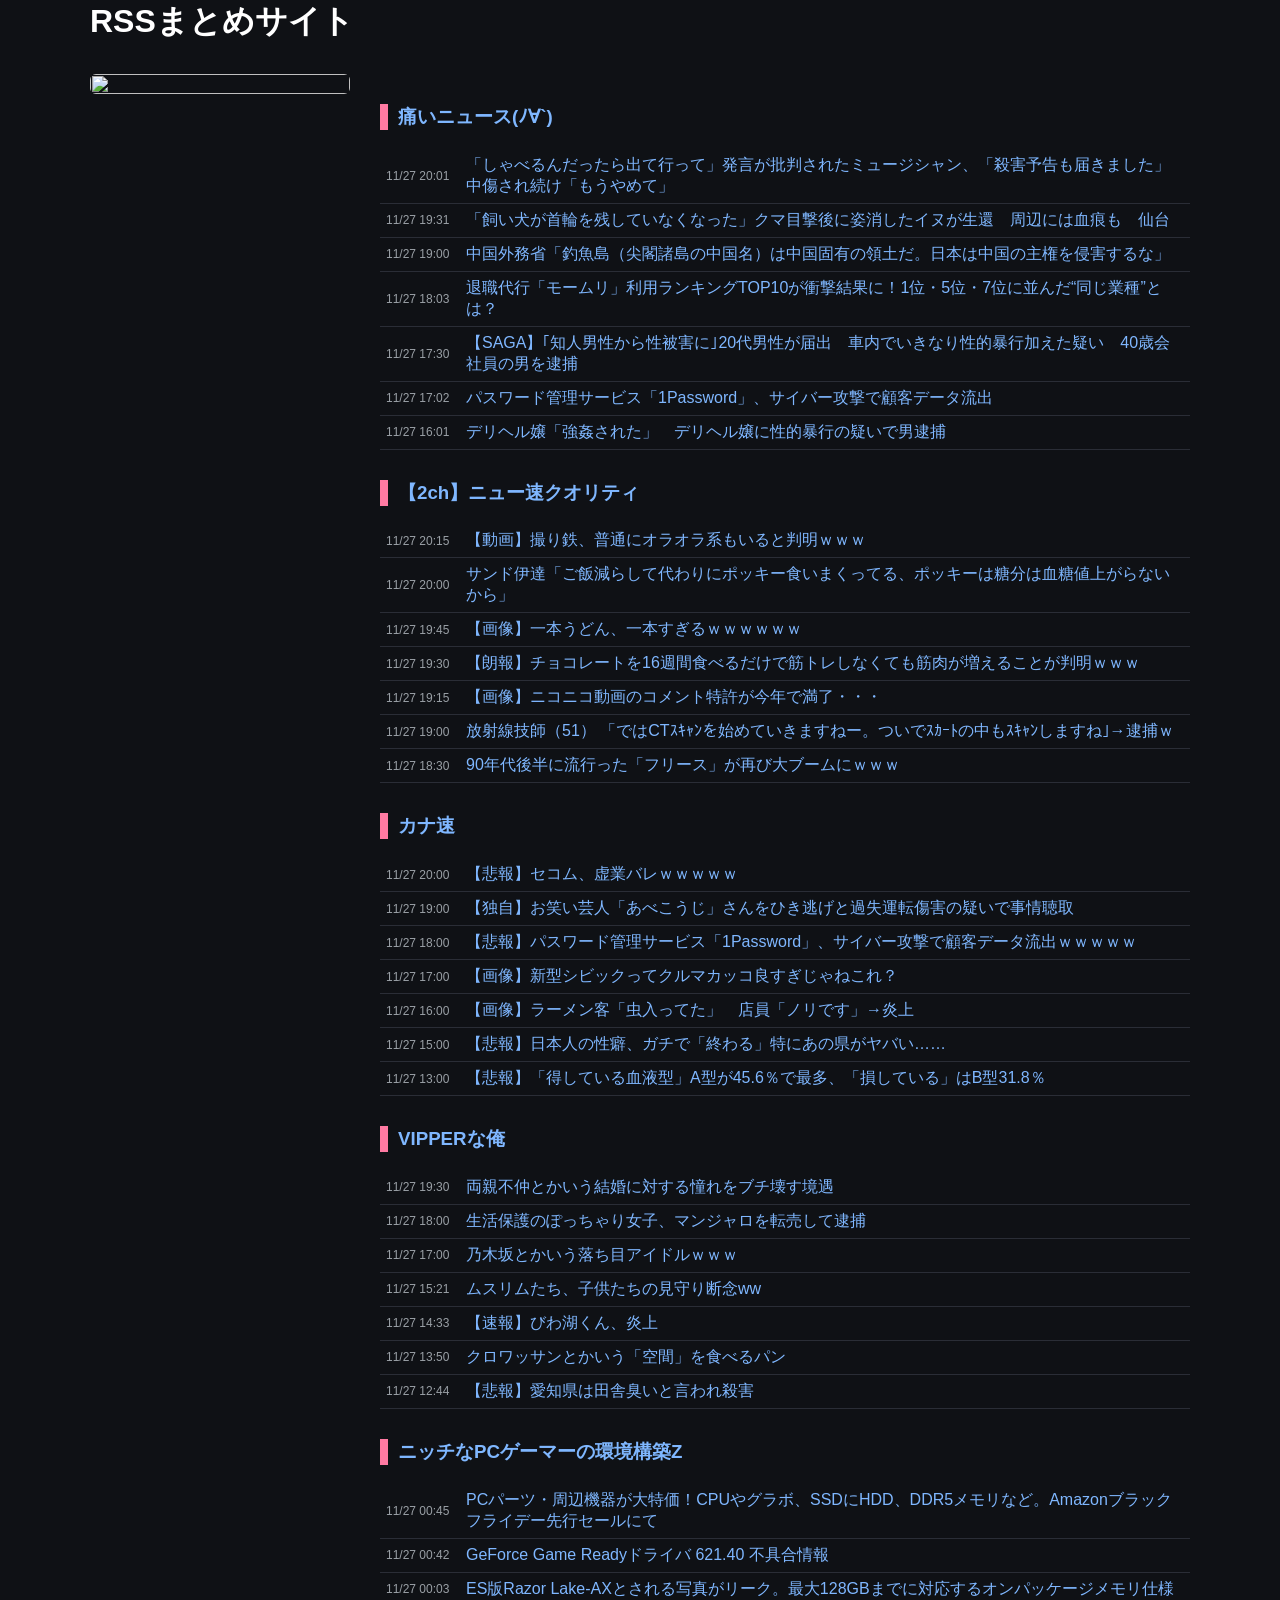
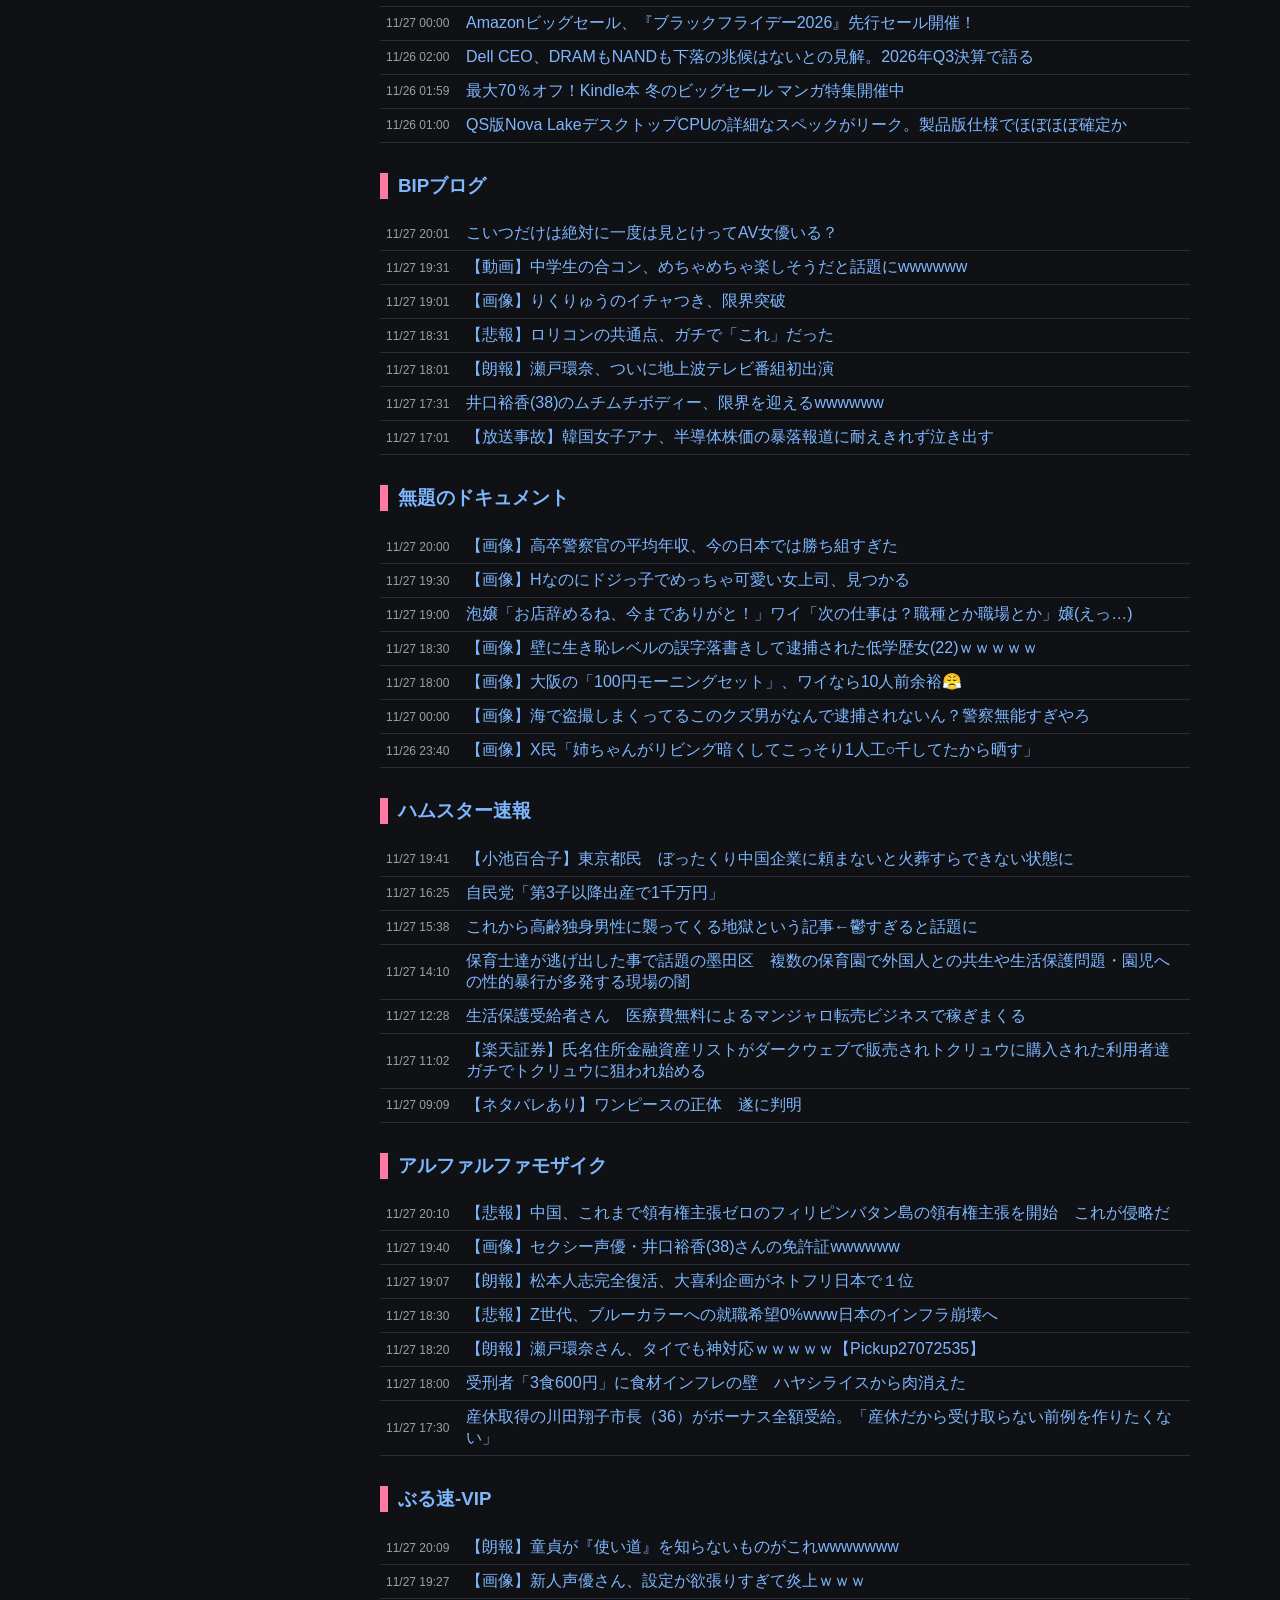
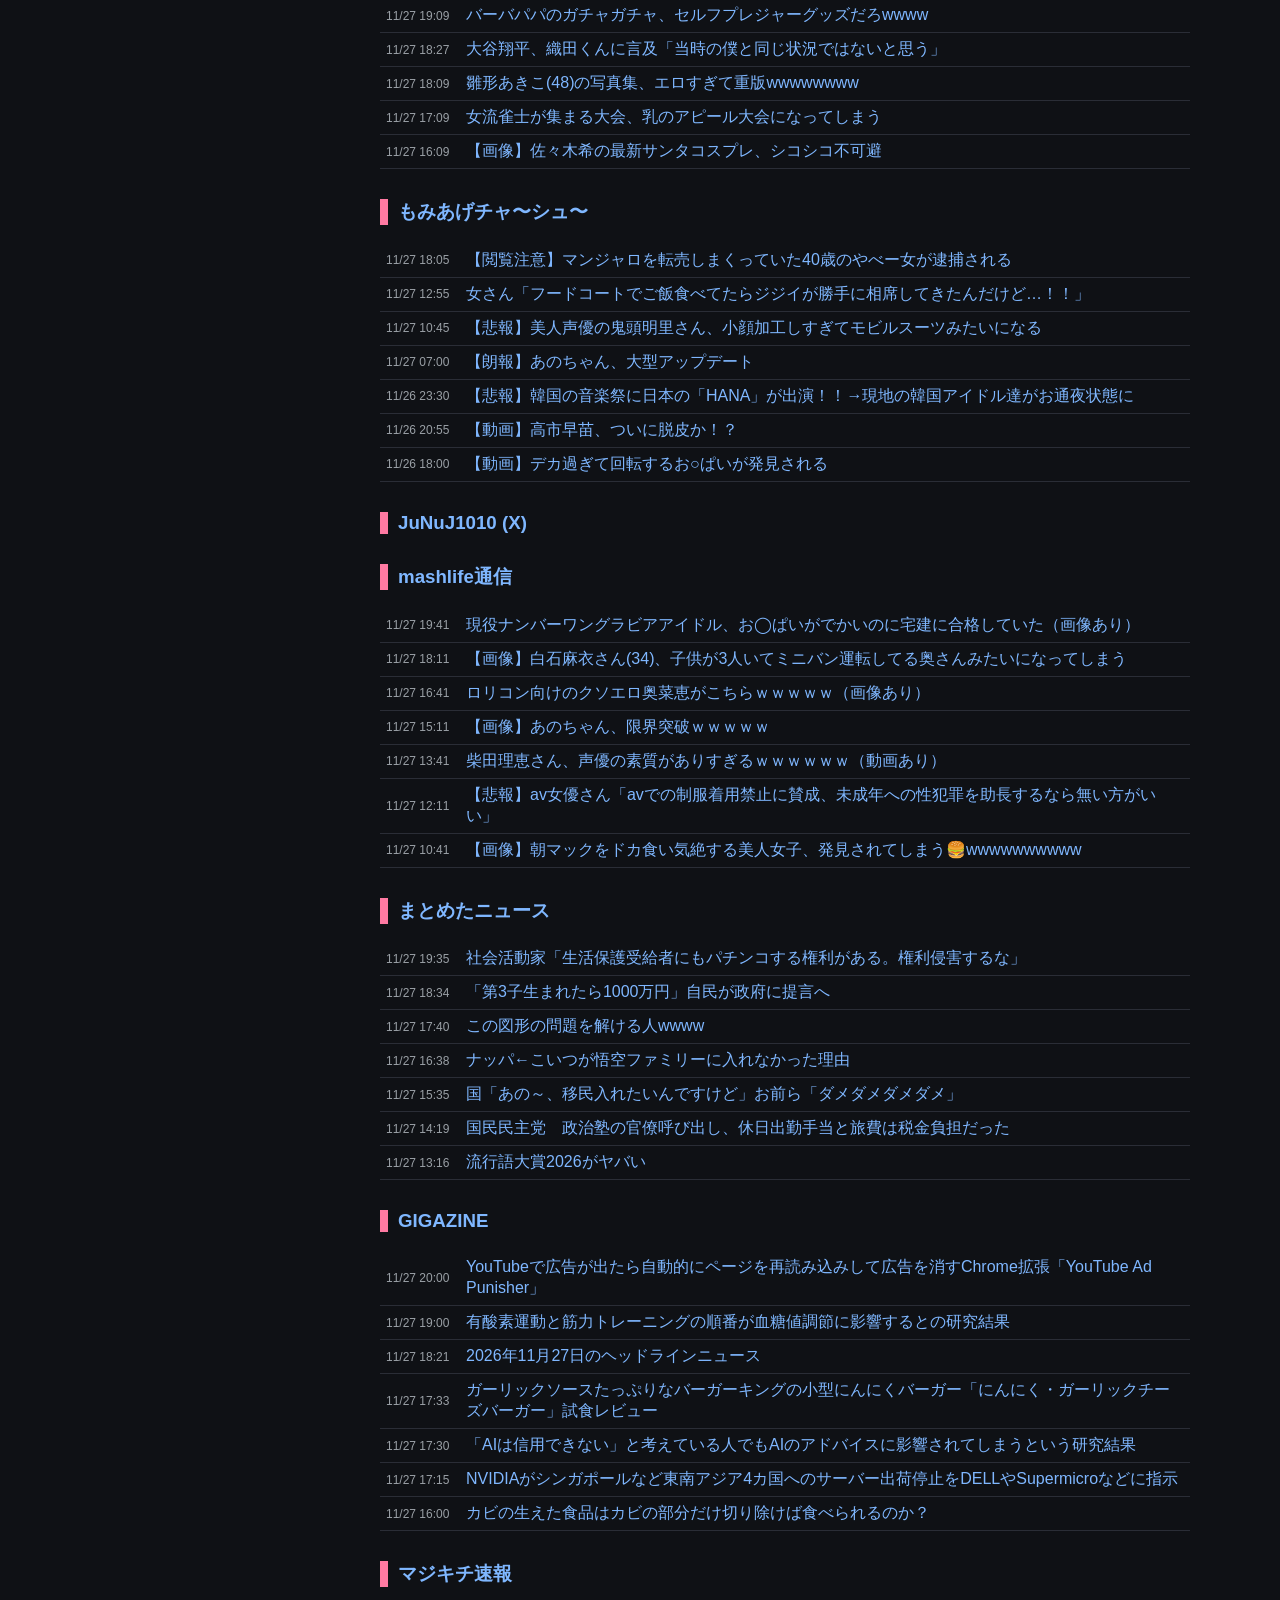
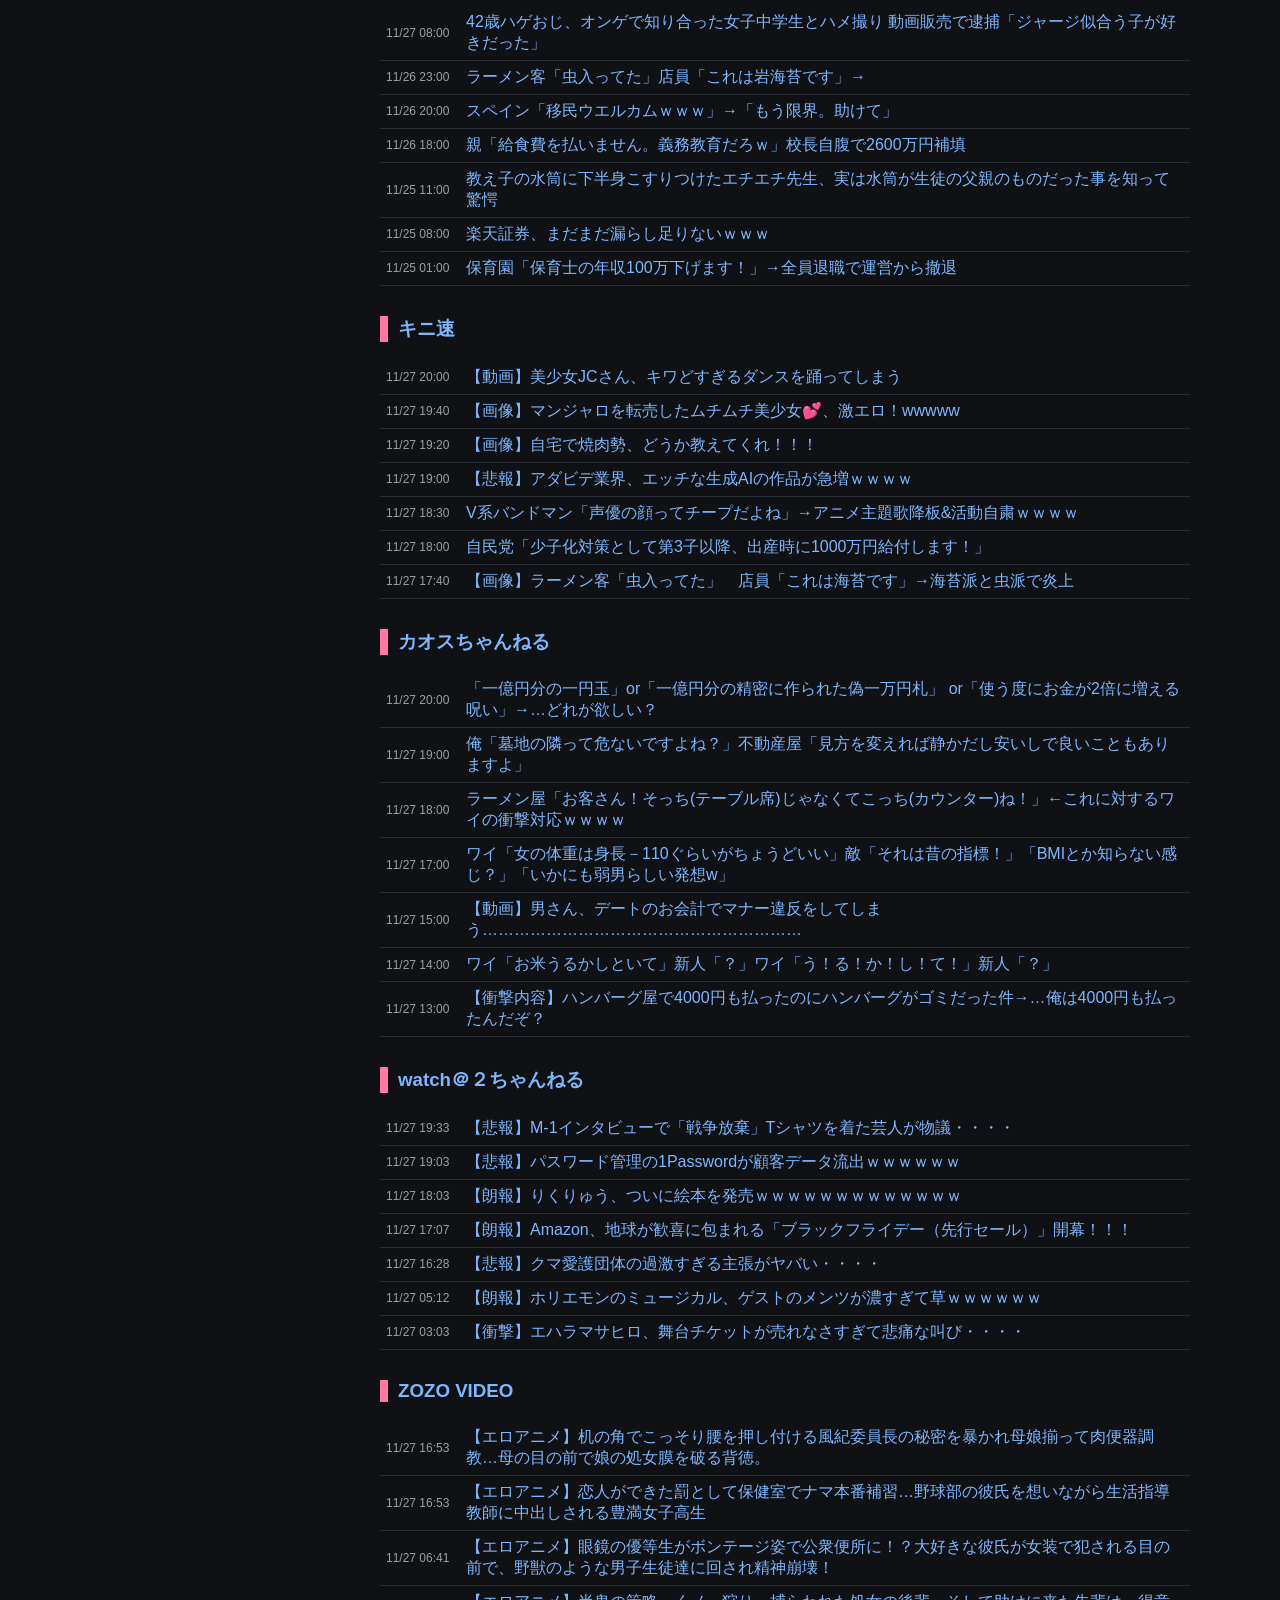
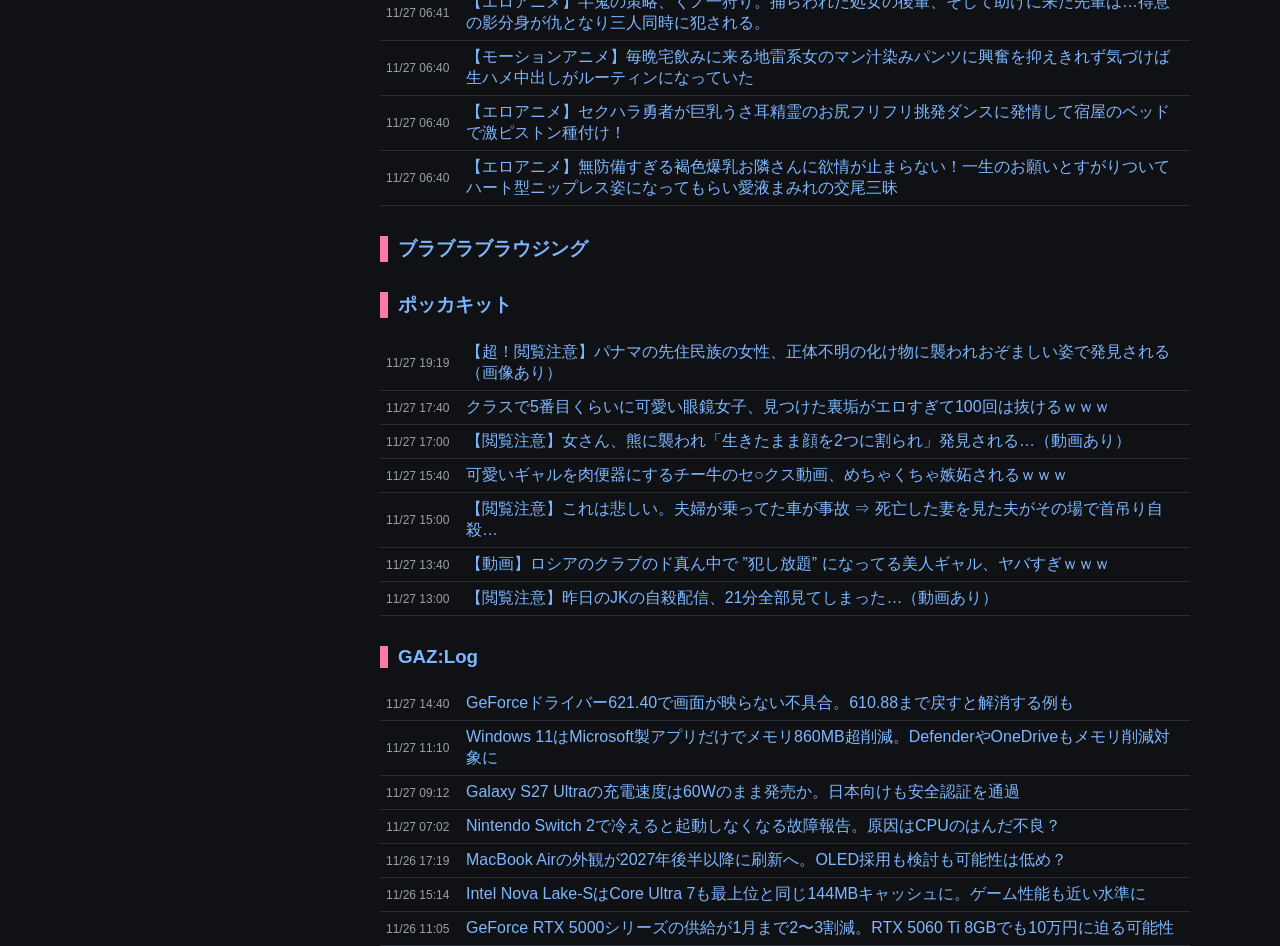
==== commit 5bc50ebe: "auto update" ====
--- a/index.html
+++ b/index.html
@@ -14,7 +14,7 @@
         <a href="https://jp.mercari.com/search?afid=2445940742&keyword=初音ミク フィギュア" target="_blank"><img src="https://web-jp-assets-v2.mercdn.net/_next/static/media/ogp.1ea52df1.png"></a>
     </div>
     <div class="main">
-        <h3><a class="site_title" href="https://itainews.com/" target="_blank">痛いニュース(ﾉ∀`)</a></h3><ul><li><span class="time">11/27 11:01</span> <a href="https://itainews.com/archives/2070131.html" target="_blank">東京都が新生児ひとりにつき13万円補助金で配ったQUOカードが全て使用済みだったと判明。9000万円分</a></li><li><span class="time">11/27 10:04</span> <a href="https://itainews.com/archives/2070123.html" target="_blank">山上被告の弁護団「重くても懲役10年」</a></li><li><span class="time">11/27 09:00</span> <a href="https://itainews.com/archives/2070124.html" target="_blank">【衝撃】飲食店で使ったティッシュを食べ終わった皿の上に載せる行為、マナー違反だった</a></li><li><span class="time">11/27 08:03</span> <a href="https://itainews.com/archives/2070121.html" target="_blank">くら寿司、従業員によるちいかわグッズ窃盗対策に抽選導入→30分で終了　転売ヤーか～？</a></li><li><span class="time">11/27 07:00</span> <a href="https://itainews.com/archives/2070122.html" target="_blank">万引き大学生、警察に追い詰められ自宅のベランダで首を掻っ切って死亡</a></li><li><span class="time">11/26 23:01</span> <a href="https://itainews.com/archives/2070140.html" target="_blank">小1遠足で「お茶買って」熱中症女児が逆転勝訴、八尾市に賠償命令　大阪高裁</a></li><li><span class="time">11/26 22:00</span> <a href="https://itainews.com/archives/2070129.html" target="_blank">メーガン妃の82歳の父が児童ポルノ所持で起訴　有罪なら最長40年の拘禁刑</a></li></ul><h3><a class="site_title" href="https://news4vip.livedoor.biz/" target="_blank">【2ch】ニュー速クオリティ</a></h3><ul><li><span class="time">11/27 10:00</span> <a href="https://news4vip.livedoor.biz/archives/52596249.html" target="_blank">【画像】パパ活おぢ、10歳の女の子を妊娠させる…</a></li><li><span class="time">11/27 09:30</span> <a href="https://news4vip.livedoor.biz/archives/52596251.html" target="_blank">【画像】イケメンと付き合った女たちの「感情」がこちらｗｗｗ</a></li><li><span class="time">11/27 09:00</span> <a href="https://news4vip.livedoor.biz/archives/52596243.html" target="_blank">松屋「牛丼業界一人負けです！なんでなの？」</a></li><li><span class="time">11/27 08:00</span> <a href="https://news4vip.livedoor.biz/archives/52596244.html" target="_blank">「得している血液型」A型が45.6％で最多、「損している」はB型31.8％</a></li><li><span class="time">11/27 07:30</span> <a href="https://news4vip.livedoor.biz/archives/52596258.html" target="_blank">【画像】ぺこーらから訴訟されたおじさんがヤバすぎる…</a></li><li><span class="time">11/27 07:00</span> <a href="https://news4vip.livedoor.biz/archives/52596256.html" target="_blank">【画像】女さん「男でSNSにラーメン沢山載せてる人が苦手、格好いいとは思わないし女性には響かない」</a></li><li><span class="time">11/27 06:30</span> <a href="https://news4vip.livedoor.biz/archives/52596255.html" target="_blank">【画像】大沢あかねさん(41)熟すｗｗｗ</a></li></ul><h3><a class="site_title" href="http://kanasoku.info/" target="_blank">カナ速</a></h3><ul><li><span class="time">11/27 10:00</span> <a href="http://kanasoku.info/articles/35494238.html" target="_blank">日本人「電車が数十秒遅れるだけで謝罪する日本すげー 」</a></li><li><span class="time">11/27 09:00</span> <a href="http://kanasoku.info/articles/35494161.html" target="_blank">日本人が日本を嫌うってそんなおかしい事なのか？</a></li><li><span class="time">11/27 08:00</span> <a href="http://kanasoku.info/articles/35493839.html" target="_blank">30歳超えて子供がいないと夫婦でやることなくなってくるな…</a></li><li><span class="time">11/27 07:00</span> <a href="http://kanasoku.info/articles/35493838.html" target="_blank">ワイ、彼女の携帯見て死ぬほど後悔する・・・</a></li><li><span class="time">11/27 06:00</span> <a href="http://kanasoku.info/articles/35493835.html" target="_blank">【悲報】東京都が新生児に配った約9000万円分のQUOカード、全て使用済みだった模様……</a></li><li><span class="time">11/26 23:00</span> <a href="http://kanasoku.info/articles/35493484.html" target="_blank">【画像】あのちゃん、限界突破ｗｗｗｗｗ</a></li><li><span class="time">11/26 22:10</span> <a href="http://kanasoku.info/articles/35493345.html" target="_blank">日本人「モンベルの靴が壊れた…ネットで晒したろ！」モンベル「！！？ｼｭﾊﾞﾊﾞﾊﾞ」</a></li></ul><h3><a class="site_title" href="http://blog.livedoor.jp/news23vip/" target="_blank">VIPPERな俺</a></h3><ul><li><span class="time">11/27 06:00</span> <a href="https://news23vip.livedoor.blog/archives/6276346.html" target="_blank">トクリュウくん、宅配業者として情報得て強盗殺人😭</a></li><li><span class="time">11/27 03:00</span> <a href="https://news23vip.livedoor.blog/archives/6276343.html" target="_blank">【悲報】将棋さんAIが強くなりすぎて先手勝率が８割に、先手必勝も時間の問題か</a></li><li><span class="time">11/27 00:00</span> <a href="https://news23vip.livedoor.blog/archives/6276230.html" target="_blank">Gemini neonがやばい</a></li><li><span class="time">11/26 22:30</span> <a href="https://news23vip.livedoor.blog/archives/6276269.html" target="_blank">奥菜恵さんの最新のお姿がこちら</a></li><li><span class="time">11/26 21:00</span> <a href="https://news23vip.livedoor.blog/archives/6276273.html" target="_blank">女さん「電車内で迷惑行為するのは必ず男。ってかそもそも臭い」</a></li><li><span class="time">11/26 19:30</span> <a href="https://news23vip.livedoor.blog/archives/6276272.html" target="_blank">社会「人手不足」←これサービス業ぐらいだよな</a></li><li><span class="time">11/26 18:00</span> <a href="https://news23vip.livedoor.blog/archives/6276266.html" target="_blank">リメイクして欲しいゲームなんかある？</a></li></ul><h3><a class="site_title" href="https://www.nichepcgamer.com/" target="_blank">ニッチなPCゲーマーの環境構築Z</a></h3><ul><li><span class="time">11/27 00:45</span> <a href="https://www.nichepcgamer.com/archives/post-134187.html" target="_blank">PCパーツ・周辺機器が大特価！CPUやグラボ、SSDにHDD、DDR5メモリなど。Amazonブラックフライデー先行セールにて</a></li><li><span class="time">11/27 00:42</span> <a href="https://www.nichepcgamer.com/archives/geforce-driver-issue-621-40.html" target="_blank">GeForce Game Readyドライバ 621.40 不具合情報</a></li><li><span class="time">11/27 00:03</span> <a href="https://www.nichepcgamer.com/archives/post-134293.html" target="_blank">ES版Razor Lake-AXとされる写真がリーク。最大128GBまでに対応するオンパッケージメモリ仕様</a></li><li><span class="time">11/27 00:00</span> <a href="https://www.nichepcgamer.com/archives/post-134178.html" target="_blank">Amazonビッグセール、『ブラックフライデー2026』先行セール開催！</a></li><li><span class="time">11/26 02:00</span> <a href="https://www.nichepcgamer.com/archives/post-134269.html" target="_blank">Dell CEO、DRAMもNANDも下落の兆候はないとの見解。2026年Q3決算で語る</a></li><li><span class="time">11/26 01:59</span> <a href="https://www.nichepcgamer.com/archives/post-134175.html" target="_blank">最大70％オフ！Kindle本 冬のビッグセール マンガ特集開催中</a></li><li><span class="time">11/26 01:00</span> <a href="https://www.nichepcgamer.com/archives/post-134276.html" target="_blank">QS版Nova LakeデスクトップCPUの詳細なスペックがリーク。製品版仕様でほぼほぼ確定か</a></li></ul><h3><a class="site_title" href="http://bipblog.com/" target="_blank">BIPブログ</a></h3><ul><li><span class="time">11/27 10:01</span> <a href="http://bipblog.com/archives/5955156.html" target="_blank">【悲報】150万円貰えると信じてハメ撮りさせたまんさん、逃げられる</a></li><li><span class="time">11/27 09:32</span> <a href="http://bipblog.com/archives/5955112.html" target="_blank">ガチで顔も身体もしっかりメスな女さん、見つかるwwwwwww</a></li><li><span class="time">11/27 09:01</span> <a href="http://bipblog.com/archives/5955135.html" target="_blank">今朝のラヴィットの坂道アイドルがガチで可愛すぎた件(画像あり)</a></li><li><span class="time">11/27 08:31</span> <a href="http://bipblog.com/archives/5955110.html" target="_blank">【画像】巨乳、4つの肉まんを提供してしまうwwwww</a></li><li><span class="time">11/27 08:01</span> <a href="http://bipblog.com/archives/5955119.html" target="_blank">【画像】60年前の渋谷のマ■コ、しっかりえっちだった</a></li><li><span class="time">11/27 07:31</span> <a href="http://bipblog.com/archives/5955117.html" target="_blank">ぽっちゃり女性、無事にあたシコに目覚めた結果wwwww</a></li><li><span class="time">11/27 07:01</span> <a href="http://bipblog.com/archives/5955111.html" target="_blank">【画像】顔100点、おっぱい5点のグラドルが見つかるwwwwwwwwwwww</a></li></ul><h3><a class="site_title" href="https://www.mudainodocument.com/" target="_blank">無題のドキュメント</a></h3><ul><li><span class="time">11/27 00:00</span> <a href="https://www.mudainodocument.com/archives/45715" target="_blank">【画像】海で盗撮しまくってるこのクズ男がなんで逮捕されないん？警察無能すぎやろ</a></li><li><span class="time">11/26 23:40</span> <a href="https://www.mudainodocument.com/archives/45740" target="_blank">【画像】X民「姉ちゃんがリビング暗くしてこっそり1人工○千してたから晒す」</a></li><li><span class="time">11/26 23:20</span> <a href="https://www.mudainodocument.com/archives/45781" target="_blank">【画像】本物の巫女さんたちの顔面偏差値ｗｗｗｗｗ</a></li><li><span class="time">11/26 23:00</span> <a href="https://www.mudainodocument.com/archives/45748" target="_blank">【画像】3人以上で集まってる超ミ二ス力JKの無敵感は異常ｗｗｗｗｗ</a></li><li><span class="time">11/26 22:40</span> <a href="https://www.mudainodocument.com/archives/45743" target="_blank">【画像】菓子メーカーのコイケヤ、美人ばかり率先して雇う顔採用企業だった😡</a></li><li><span class="time">11/26 22:20</span> <a href="https://www.mudainodocument.com/archives/45766" target="_blank">【画像】Amazonレビューに自分の電話番号書いたアホの末路ｗｗｗｗｗ</a></li><li><span class="time">11/26 22:00</span> <a href="https://www.mudainodocument.com/archives/45787" target="_blank">【画像】ワイの会社、対面座位が禁止になって草</a></li></ul><h3><a class="site_title" href="https://hamusoku.com/" target="_blank">ハムスター速報</a></h3><ul><li><span class="time">11/27 11:02</span> <a href="https://hamusoku.com/archives/11059918.html" target="_blank">【楽天証券】氏名住所金融資産リストがダークウェブで販売されトクリュウに購入された利用者達　ガチでトクリュウに狙われ始める</a></li><li><span class="time">11/27 09:09</span> <a href="https://hamusoku.com/archives/11059670.html" target="_blank">【ネタバレあり】ワンピースの正体　遂に判明</a></li><li><span class="time">11/27 07:03</span> <a href="https://hamusoku.com/archives/11059637.html" target="_blank">クマの駆除反対デモ　調子に乗り過ぎだと話題に「絶対に熊が出没しないであろう安全な場所から熊との共生を訴える無責任な連中」</a></li><li><span class="time">11/26 20:24</span> <a href="https://hamusoku.com/archives/11059714.html" target="_blank">【ちいかわクリスマスマーケット】アソビュークチコミ1.2　史上最低のゴミイベントとして伝説に　詐欺被害に遭った子供のクチコミが涙無しには読めない</a></li><li><span class="time">11/26 19:01</span> <a href="https://hamusoku.com/archives/11059691.html" target="_blank">【墨田区】横川さくら保育園「保育士の年収１００万円以上下げたら保育士が全員退職しちゃって困ってます」</a></li><li><span class="time">11/26 16:13</span> <a href="https://hamusoku.com/archives/11059609.html" target="_blank">バケモンすぎる専業主婦の過去　これだった</a></li><li><span class="time">11/26 14:08</span> <a href="https://hamusoku.com/archives/11059605.html" target="_blank">マンガに食べ物が出てきたら同じものを食べなきゃいけない全巻読破</a></li></ul><h3><a class="site_title" href="https://alfalfalfa.com/" target="_blank">アルファルファモザイク</a></h3><ul><li><span class="time">11/27 11:00</span> <a href="https://alfalfalfa.com/articles/11134564.html" target="_blank">【恐怖】「セコムもカメラも無意味」警報鳴って5分で駆けつけるも空き巣に全滅させられた話</a></li><li><span class="time">11/27 10:50</span> <a href="https://alfalfalfa.com/articles/11134800.html" target="_blank">【緊急画像】あの系女子の完成形、発見さる【Pickup26073202】</a></li><li><span class="time">11/27 10:30</span> <a href="https://alfalfalfa.com/articles/11135051.html" target="_blank">【批判】「街コンや婚活パーティーじゃないんだから」近大の女子優遇策に疑問の声</a></li><li><span class="time">11/27 10:00</span> <a href="https://alfalfalfa.com/articles/11135119.html" target="_blank">【悲報】菅直人元首相(80)の現在が明かされる、要介護3で震災の記憶も喪失</a></li><li><span class="time">11/27 09:30</span> <a href="https://alfalfalfa.com/articles/11135033.html" target="_blank">【闇深】「南米カルテルかよ」28歳女性を店の壁にセメントで埋めた残忍な犯行手口に戦慄</a></li><li><span class="time">11/27 09:00</span> <a href="https://alfalfalfa.com/articles/11134572.html" target="_blank">【物議】腐女子、娯楽に思想を持ち込むな。特に少年誌の作家。</a></li><li><span class="time">11/27 08:50</span> <a href="https://alfalfalfa.com/articles/11134801.html" target="_blank">【画像】カースト最上位っぽいJKグループ、オーラがレベチすぎるｗｗｗｗｗ【Pickup26073206】</a></li></ul><h3><a class="site_title" href="http://burusoku-vip.com/" target="_blank">ぶる速-VIP</a></h3><ul><li><span class="time">11/27 10:09</span> <a href="http://burusoku-vip.com/archives/2129529.html" target="_blank">【画像】大原優乃さんの現在wwww爆乳すぎるwwwwwwww</a></li><li><span class="time">11/27 09:09</span> <a href="http://burusoku-vip.com/archives/2129528.html" target="_blank">【画像】最新の篠崎愛さん、乳が萎んで「このサイズ」になってしまう</a></li><li><span class="time">11/27 08:09</span> <a href="http://burusoku-vip.com/archives/2129527.html" target="_blank">【画像】本田望結さん、走るだけで下半身が「こう」なってしまう</a></li><li><span class="time">11/27 07:09</span> <a href="http://burusoku-vip.com/archives/2129526.html" target="_blank">【画像】最新の新垣結衣さん、全然ちんちんが反応しない</a></li><li><span class="time">11/27 06:27</span> <a href="http://burusoku-vip.com/archives/2129903.html" target="_blank">【朗報】新ロマサガ3のウンディーネ、美魔女ｗｗｗ</a></li><li><span class="time">11/27 06:09</span> <a href="http://burusoku-vip.com/archives/2129525.html" target="_blank">【画像】本田翼(33)の最新太もも、さすがに勃起不可避すぎんだろ</a></li><li><span class="time">11/27 05:27</span> <a href="http://burusoku-vip.com/archives/2129902.html" target="_blank">【悲報】織田くん、読売側を屋外まで出迎えた上にペコペコしてしまう・・・</a></li></ul><h3><a class="site_title" href="https://michaelsan.livedoor.biz/" target="_blank">もみあげチャ〜シュ〜</a></h3><ul><li><span class="time">11/27 10:45</span> <a href="https://michaelsan.livedoor.biz/archives/52073011.html" target="_blank">【悲報】美人声優の鬼頭明里さん、小顔加工しすぎてモビルスーツみたいになる</a></li><li><span class="time">11/27 07:00</span> <a href="https://michaelsan.livedoor.biz/archives/52073010.html" target="_blank">【朗報】あのちゃん、大型アップデート</a></li><li><span class="time">11/26 23:30</span> <a href="https://michaelsan.livedoor.biz/archives/52073008.html" target="_blank">【悲報】韓国の音楽祭に日本の「HANA」が出演！！→現地の韓国アイドル達がお通夜状態に</a></li><li><span class="time">11/26 20:55</span> <a href="https://michaelsan.livedoor.biz/archives/52073007.html" target="_blank">【動画】高市早苗、ついに脱皮か！？</a></li><li><span class="time">11/26 18:00</span> <a href="https://michaelsan.livedoor.biz/archives/52073003.html" target="_blank">【動画】デカ過ぎて回転するお○ぱいが発見される</a></li><li><span class="time">11/26 15:20</span> <a href="https://michaelsan.livedoor.biz/archives/52072998.html" target="_blank">【動画】ヒカキン、GTA6で次々と女を殴りまくり視聴者が困惑</a></li><li><span class="time">11/26 12:40</span> <a href="https://michaelsan.livedoor.biz/archives/52072996.html" target="_blank">【悲報】Mr.Children桜井和寿の元ネタが発見される</a></li></ul><h3><a class="site_title" href="https://x.com/JuNuJ1010" target="_blank">JuNuJ1010 (X)</a></h3><ul></ul><h3><a class="site_title" href="https://mashlife.doorblog.jp/" target="_blank">mashlife通信</a></h3><ul><li><span class="time">11/27 10:41</span> <a href="https://mashlife.doorblog.jp/archives/60152398.html" target="_blank">【画像】朝マックをドカ食い気絶する美人女子、発見されてしまう🍔wwwwwwwwww</a></li><li><span class="time">11/27 09:11</span> <a href="https://mashlife.doorblog.jp/archives/60152392.html" target="_blank">【動画】インドハーフ美人JK「日本人に生まれたかった...」→そのお顔がこちら</a></li><li><span class="time">11/27 00:11</span> <a href="https://mashlife.doorblog.jp/archives/60152023.html" target="_blank">【画像】プロレス雑誌さん、爆乳女子レスラーを表紙にしてしまうww</a></li><li><span class="time">11/26 23:11</span> <a href="https://mashlife.doorblog.jp/archives/60151942.html" target="_blank">【朗報】瀬戸環奈、地上波テレビ番組初出演www</a></li><li><span class="time">11/26 22:11</span> <a href="https://mashlife.doorblog.jp/archives/60151920.html" target="_blank">【画像】交際のもつれでじじい(50)に殺害されて壁にセメントで埋められた女性が美人(28)</a></li><li><span class="time">11/26 19:41</span> <a href="https://mashlife.doorblog.jp/archives/60151825.html" target="_blank">【画像】エヌビディアの革ジャン限界突破wwwwwwwww</a></li><li><span class="time">11/26 18:11</span> <a href="https://mashlife.doorblog.jp/archives/60151400.html" target="_blank">【朗報】えみつんこと新田恵海、完全にシロｗｗｗｗｗ</a></li></ul><h3><a class="site_title" href="http://matometanews.com/" target="_blank">まとめたニュース</a></h3><ul><li><span class="time">11/27 10:50</span> <a href="http://matometanews.com/archives/2123650.html" target="_blank">中国･李強首相 お金貸して下さい ADBアジア開発銀行･神田総裁と会談</a></li><li><span class="time">11/27 09:36</span> <a href="http://matometanews.com/archives/2123649.html" target="_blank">受刑者「3食600円」に食材インフレの壁　ハヤシライスから肉消えた</a></li><li><span class="time">11/27 08:39</span> <a href="http://matometanews.com/archives/2123647.html" target="_blank">遠足中にお茶の購入を認められず小学1年生の女子児童が熱中症 八尾市側に賠償を命じる逆転勝訴</a></li><li><span class="time">11/27 07:49</span> <a href="http://matometanews.com/archives/2123646.html" target="_blank">宝くじで100万ドル当選の男性、数日後に移民捜査局が逮捕　米ボストン</a></li><li><span class="time">11/27 07:03</span> <a href="http://matometanews.com/archives/2123645.html" target="_blank">水道水からノロウイルス検出…トイレの汚水が混入か</a></li><li><span class="time">11/27 06:05</span> <a href="http://matometanews.com/archives/2123644.html" target="_blank">北朝鮮　ロシア支援中止</a></li><li><span class="time">11/27 05:08</span> <a href="http://matometanews.com/archives/2123643.html" target="_blank">竹中平蔵「Fラン大学は工作機械の使い方や溶接の方法など技術を教える職業訓練校にした方がいい」</a></li></ul><h3><a class="site_title" href="https://gigazine.net/" target="_blank">GIGAZINE</a></h3><ul><li><span class="time">11/27 10:46</span> <a href="https://gigazine.net/news/20261127-x-finally-parental-controls/" target="_blank">X(旧Twitter)がついにペアレンタルコントロール機能を導入</a></li><li><span class="time">11/27 10:45</span> <a href="https://gigazine.net/news/20261127-elon-musk-spacex-every-child/" target="_blank">イーロン・マスクがアメリカのすべての子どもにSpaceX株を2株プレゼントすることを表明</a></li><li><span class="time">11/27 10:43</span> <a href="https://gigazine.net/news/20261127-gpu-demo-gallery/" target="_blank">NVIDIA・ATI・3dfxの往年のGPUデモ36種類をブラウザ上で楽しめる「GPU Demo Gallery」</a></li><li><span class="time">11/27 07:00</span> <a href="https://gigazine.net/news/20261127-amd-epyc-performance/" target="_blank">AMD製サーバー向けCPU「EPYC」は10年間でAI性能が133倍に向上、Zen 6世代とZen 1世代のベンチマーク比較が公開される</a></li><li><span class="time">11/26 23:00</span> <a href="https://gigazine.net/news/20261126-flipflop/" target="_blank">Windows・Mac・Linux・AndroidでファイルやテキストをLAN・インターネット経由で共有できる「flipflop」を使ってみた</a></li><li><span class="time">11/26 22:00</span> <a href="https://gigazine.net/news/20261126-nyt-warns-not-update-photoshop-ai-features/" target="_blank">ニューヨーク・タイムズが写真家に「ユーザーにもわからないAI機能があるからPhotoshopをアップデートするな」と警告</a></li><li><span class="time">11/26 21:00</span> <a href="https://gigazine.net/news/20261126-button-sounds/" target="_blank">プロの録音したマルチサンプリング効果音が50種類以上使えて商用利用・改変も自由にOKな「Button Sounds」</a></li></ul><h3><a class="site_title" href="https://majikichi.com/" target="_blank">マジキチ速報</a></h3><ul><li><span class="time">11/27 08:00</span> <a href="https://majikichi.com/archives/11059748.html" target="_blank">42歳ハゲおじ、オンゲで知り合った女子中学生とハメ撮り 動画販売で逮捕「ジャージ似合う子が好きだった」</a></li><li><span class="time">11/26 23:00</span> <a href="https://majikichi.com/archives/11059733.html" target="_blank">ラーメン客「虫入ってた」店員「これは岩海苔です」→</a></li><li><span class="time">11/26 20:00</span> <a href="https://majikichi.com/archives/11059699.html" target="_blank">スペイン「移民ウエルカムｗｗｗ」→「もう限界。助けて」</a></li><li><span class="time">11/26 18:00</span> <a href="https://majikichi.com/archives/11059698.html" target="_blank">親「給食費を払いません。義務教育だろｗ」校長自腹で2600万円補填</a></li><li><span class="time">11/25 11:00</span> <a href="https://majikichi.com/archives/11059220.html" target="_blank">教え子の水筒に下半身こすりつけたエチエチ先生、実は水筒が生徒の父親のものだった事を知って驚愕</a></li><li><span class="time">11/25 08:00</span> <a href="https://majikichi.com/archives/11059219.html" target="_blank">楽天証券、まだまだ漏らし足りないｗｗｗ</a></li><li><span class="time">11/25 01:00</span> <a href="https://majikichi.com/archives/11059212.html" target="_blank">保育園「保育士の年収100万下げます！」→全員退職で運営から撤退</a></li></ul><h3><a class="site_title" href="http://blog.livedoor.jp/kinisoku/" target="_blank">キニ速</a></h3><ul><li><span class="time">11/27 10:40</span> <a href="http://blog.livedoor.jp/kinisoku/archives/5730925.html" target="_blank">小学生時代の頭がおかしいと思った先生を思い浮かべてください</a></li><li><span class="time">11/27 10:00</span> <a href="http://blog.livedoor.jp/kinisoku/archives/5730919.html" target="_blank">【画像】中国🇨🇳「すまんな、うちは【消化器】も🤖AIで自動化や」→すごすぎる結果にｗｗｗｗ</a></li><li><span class="time">11/27 09:20</span> <a href="http://blog.livedoor.jp/kinisoku/archives/5730920.html" target="_blank">大谷翔平、織田くんに言及「僕と同じじゃないからね、ちょっとわからない」</a></li><li><span class="time">11/27 08:40</span> <a href="http://blog.livedoor.jp/kinisoku/archives/5730921.html" target="_blank">【画像】女さん「スーパーの飲食スペースに一人で座ってたらじじいが相席してきてキモすぎる！」</a></li><li><span class="time">11/27 08:00</span> <a href="http://blog.livedoor.jp/kinisoku/archives/5730983.html" target="_blank">東京都墨田区の公設保育園、年収を100万円下げたところ保育士50人全員が退職し終わるｗｗｗｗ</a></li><li><span class="time">11/27 07:40</span> <a href="http://blog.livedoor.jp/kinisoku/archives/5730933.html" target="_blank">【動画】女さん「直進してただけなのに割り込まれてぶつかったんだけど！」</a></li><li><span class="time">11/27 07:20</span> <a href="http://blog.livedoor.jp/kinisoku/archives/5730956.html" target="_blank">【画像】ドラえもん、帰塁ｗｗｗｗ</a></li></ul><h3><a class="site_title" href="http://chaos2ch.com/" target="_blank">カオスちゃんねる</a></h3><ul><li><span class="time">11/27 11:00</span> <a href="http://chaos2ch.com/archives/5730977.html" target="_blank">フードコートワイ「あ、この席空いてる... 」女さん「すみませんこの席取ってたんですけど！！」→…論破した結果ｗ</a></li><li><span class="time">11/27 10:00</span> <a href="http://chaos2ch.com/archives/5730978.html" target="_blank">面接官「50℃のお湯と50℃の水を混ぜ合わせたらどうなりますか？」俺「沸騰します」←落ちた</a></li><li><span class="time">11/27 09:00</span> <a href="http://chaos2ch.com/archives/5730979.html" target="_blank">ぼく（１１）「あのう、これは百万遍まで行きますか？」　市バス運転手「そんなの知らん、系統表でも見ろや！」</a></li><li><span class="time">11/27 07:00</span> <a href="http://chaos2ch.com/archives/5730980.html" target="_blank">識者「投資しろ！NISAやれ！」ワイ「暴落したらどうすんの？」識者「待ってれば上がるだろ！」→論破した結果</a></li><li><span class="time">11/27 00:00</span> <a href="http://chaos2ch.com/archives/5730981.html" target="_blank">彡(^)(^)「今日からFX参戦することになりました。35歳第二の人生頑張るぞ」→結果</a></li><li><span class="time">11/26 23:00</span> <a href="http://chaos2ch.com/archives/5730709.html" target="_blank">【閲覧注意】妹がピ◯フに手を出して家庭崩壊した話</a></li><li><span class="time">11/26 22:00</span> <a href="http://chaos2ch.com/archives/5730710.html" target="_blank">【画像】チー牛の定義、もうめちゃくちゃ→…衝撃の新定義ｗｗｗｗｗｗ</a></li></ul><h3><a class="site_title" href="http://www.watch2chan.com/" target="_blank">watch＠２ちゃんねる</a></h3><ul><li><span class="time">11/27 05:12</span> <a href="http://www.watch2chan.com/archives/20261127044640.html" target="_blank">【朗報】ホリエモンのミュージカル、ゲストのメンツが濃すぎて草ｗｗｗｗｗｗ</a></li><li><span class="time">11/27 03:03</span> <a href="http://www.watch2chan.com/archives/20261126172205.html" target="_blank">【衝撃】エハラマサヒロ、舞台チケットが売れなさすぎて悲痛な叫び・・・・</a></li><li><span class="time">11/27 02:03</span> <a href="http://www.watch2chan.com/archives/20261126173717.html" target="_blank">【悲報】給食費未納を校長が自腹補填する異常事態ｗｗｗｗｗｗ</a></li><li><span class="time">11/27 01:03</span> <a href="http://www.watch2chan.com/archives/20261126121812.html" target="_blank">【悲報】メーガン妃の82歳父、児童ポルノ所持で40年の刑・・・・</a></li><li><span class="time">11/27 00:03</span> <a href="http://www.watch2chan.com/archives/20261126162115.html" target="_blank">【驚愕】あのちゃん、お風呂でマックを食べて歯磨きまで完了ｗｗｗｗｗｗ</a></li><li><span class="time">11/26 23:33</span> <a href="http://www.watch2chan.com/archives/20261126150514.html" target="_blank">【物議】高市首相「ゼロベースで見直し」発言の裏で移民が過去最多に・・・・</a></li><li><span class="time">11/26 23:03</span> <a href="http://www.watch2chan.com/archives/20261126130344.html" target="_blank">【衝撃】万引きで警察に追い詰められた大学生、まさかの結末に・・・・</a></li></ul><h3><a class="site_title" href="https://zozovideo.com/" target="_blank">ZOZO VIDEO</a></h3><ul></ul><h3><a class="site_title" href="http://brow2ing.com/" target="_blank">ブラブラブラウジング</a></h3><ul></ul><h3><a class="site_title" href="https://www.po-kaki-to.com/" target="_blank">ポッカキット</a></h3><ul><li><span class="time">11/27 10:40</span> <a href="https://www.po-kaki-to.com/archives/41228.html" target="_blank">【ハメ撮り】韓国人の彼女がセ○クス依存症なんだが…毎晩こんな騎乗位で精子絞られてる…</a></li><li><span class="time">11/27 10:00</span> <a href="https://www.po-kaki-to.com/guro/41227.html" target="_blank">【閲覧注意】今世界中で話題になってる27階からの飛び降り自殺 ⇒「地上で撮影された映像」がヤバすぎた…</a></li><li><span class="time">11/27 08:40</span> <a href="https://www.po-kaki-to.com/archives/41226.html" target="_blank">【ガチ】飲み会帰りの泥酔妹、忍び込んだ兄にパンツ・乳首盗撮され晒される…</a></li><li><span class="time">11/27 07:07</span> <a href="https://www.po-kaki-to.com/sfw/41225.html" target="_blank">会員先行 › 【性犯罪】海外「日本の街中でこんなヤバい性的暴行動画が撮られるなんて信じられない…」</a></li><li><span class="time">11/27 06:06</span> <a href="https://www.po-kaki-to.com/guro/41224.html" target="_blank">会員先行 › 【閲覧注意】ピカチュウの服着て工場に出勤したベトナム人労働者、エゲツナイ死体動画が公開される</a></li><li><span class="time">11/26 22:22</span> <a href="https://www.po-kaki-to.com/archives/41223.html" target="_blank">俺の地雷系彼女、くっさいチ●ポ好きすぎるんだがｗｗｗ ちょっとこれ見てくれｗｗｗ</a></li><li><span class="time">11/26 21:21</span> <a href="https://www.po-kaki-to.com/guro/41222.html" target="_blank">【閲覧注意】ベトナム幼女、ペットの巨大ニシキヘビと遊んでた結果・・・これは伝説級</a></li></ul><h3><a class="site_title" href="https://gazlog.com/" target="_blank">GAZ:Log</a></h3><ul><li><span class="time">11/27 09:12</span> <a href="https://gazlog.jp/entry/galaxy-s27-ultra-60w-confirmed-for-japan/" target="_blank">Galaxy S27 Ultraの充電速度は60Wのまま発売か。日本向けも安全認証を通過</a></li><li><span class="time">11/27 07:02</span> <a href="https://gazlog.jp/entry/nintendo-switch-2-cpu-bga-crack-issue/" target="_blank">Nintendo Switch 2で冷えると起動しなくなる故障報告。原因はCPUのはんだ不良？</a></li><li><span class="time">11/26 17:19</span> <a href="https://gazlog.jp/entry/macbook-air-oled-model-in-late-2027/" target="_blank">MacBook Airの外観が2027年後半以降に刷新へ。OLED採用も検討も可能性は低め？</a></li><li><span class="time">11/26 15:14</span> <a href="https://gazlog.jp/entry/intel-nova-lake-s-first-lineup-leaks/" target="_blank">Intel Nova Lake-SはCore Ultra 7も最上位と同じ144MBキャッシュに。ゲーム性能も近い水準に</a></li><li><span class="time">11/26 11:05</span> <a href="https://gazlog.jp/entry/geforce-rtx-5000-series-more-supply-cut/" target="_blank">GeForce RTX 5000シリーズの供給が1月まで2〜3割減。RTX 5060 Ti 8GBでも10万円に迫る可能性</a></li><li><span class="time">11/26 08:49</span> <a href="https://gazlog.jp/entry/one-ui-9-battery-health-fix-in-next-update/" target="_blank">GalaxyでOne UI 9更新後にバッテリーの最大容量が急低下する不具合。修正は2027年初め頃に</a></li><li><span class="time">11/26 07:07</span> <a href="https://gazlog.jp/entry/iphone18-air2-camera-bump-thicker/" target="_blank">iPhone 18とiPhone Air 2はカメラ部分が厚く。無印iPhone 18は3世代続いたセンサーを変更か</a></li></ul>
+        <h3><a class="site_title" href="https://itainews.com/" target="_blank">痛いニュース(ﾉ∀`)</a></h3><ul><li><span class="time">11/27 20:01</span> <a href="https://itainews.com/archives/2070158.html" target="_blank">「しゃべるんだったら出て行って」発言が批判されたミュージシャン、「殺害予告も届きました」中傷され続け「もうやめて」</a></li><li><span class="time">11/27 19:31</span> <a href="https://itainews.com/archives/2070171.html" target="_blank">「飼い犬が首輪を残していなくなった」クマ目撃後に姿消したイヌが生還　周辺には血痕も　仙台</a></li><li><span class="time">11/27 19:00</span> <a href="https://itainews.com/archives/2070156.html" target="_blank">中国外務省「釣魚島（尖閣諸島の中国名）は中国固有の領土だ。日本は中国の主権を侵害するな」</a></li><li><span class="time">11/27 18:03</span> <a href="https://itainews.com/archives/2070155.html" target="_blank">退職代行「モームリ」利用ランキングTOP10が衝撃結果に！1位・5位・7位に並んだ“同じ業種”とは？</a></li><li><span class="time">11/27 17:30</span> <a href="https://itainews.com/archives/2070153.html" target="_blank">【SAGA】｢知人男性から性被害に｣20代男性が届出　車内でいきなり性的暴行加えた疑い　40歳会社員の男を逮捕</a></li><li><span class="time">11/27 17:02</span> <a href="https://itainews.com/archives/2070152.html" target="_blank">パスワード管理サービス「1Password」、サイバー攻撃で顧客データ流出</a></li><li><span class="time">11/27 16:01</span> <a href="https://itainews.com/archives/2070148.html" target="_blank">デリヘル嬢「強姦された」　デリヘル嬢に性的暴行の疑いで男逮捕</a></li></ul><h3><a class="site_title" href="https://news4vip.livedoor.biz/" target="_blank">【2ch】ニュー速クオリティ</a></h3><ul><li><span class="time">11/27 20:15</span> <a href="https://news4vip.livedoor.biz/archives/52596267.html" target="_blank">【動画】撮り鉄、普通にオラオラ系もいると判明ｗｗｗ</a></li><li><span class="time">11/27 20:00</span> <a href="https://news4vip.livedoor.biz/archives/52596313.html" target="_blank">サンド伊達「ご飯減らして代わりにポッキー食いまくってる、ポッキーは糖分は血糖値上がらないから」</a></li><li><span class="time">11/27 19:45</span> <a href="https://news4vip.livedoor.biz/archives/52596265.html" target="_blank">【画像】一本うどん、一本すぎるｗｗｗｗｗｗ</a></li><li><span class="time">11/27 19:30</span> <a href="https://news4vip.livedoor.biz/archives/52596312.html" target="_blank">【朗報】チョコレートを16週間食べるだけで筋トレしなくても筋肉が増えることが判明ｗｗｗ</a></li><li><span class="time">11/27 19:15</span> <a href="https://news4vip.livedoor.biz/archives/52596263.html" target="_blank">【画像】ニコニコ動画のコメント特許が今年で満了・・・</a></li><li><span class="time">11/27 19:00</span> <a href="https://news4vip.livedoor.biz/archives/52596311.html" target="_blank">放射線技師（51） 「ではCTｽｷｬﾝを始めていきますねー。ついでｽｶｰﾄの中もｽｷｬﾝしますね｣→逮捕ｗ</a></li><li><span class="time">11/27 18:30</span> <a href="https://news4vip.livedoor.biz/archives/52596310.html" target="_blank">90年代後半に流行った「フリース」が再び大ブームにｗｗｗ</a></li></ul><h3><a class="site_title" href="http://kanasoku.info/" target="_blank">カナ速</a></h3><ul><li><span class="time">11/27 20:00</span> <a href="http://kanasoku.info/articles/35495315.html" target="_blank">【悲報】セコム、虚業バレｗｗｗｗｗ</a></li><li><span class="time">11/27 19:00</span> <a href="http://kanasoku.info/articles/35495236.html" target="_blank">【独自】お笑い芸人「あべこうじ」さんをひき逃げと過失運転傷害の疑いで事情聴取</a></li><li><span class="time">11/27 18:00</span> <a href="http://kanasoku.info/articles/35495097.html" target="_blank">【悲報】パスワード管理サービス「1Password」、サイバー攻撃で顧客データ流出ｗｗｗｗｗ</a></li><li><span class="time">11/27 17:00</span> <a href="http://kanasoku.info/articles/35494986.html" target="_blank">【画像】新型シビックってクルマカッコ良すぎじゃねこれ？</a></li><li><span class="time">11/27 16:00</span> <a href="http://kanasoku.info/articles/35494869.html" target="_blank">【画像】ラーメン客「虫入ってた」　店員「ノリです」→炎上</a></li><li><span class="time">11/27 15:00</span> <a href="http://kanasoku.info/articles/35494455.html" target="_blank">【悲報】日本人の性癖、ガチで「終わる」特にあの県がヤバい……</a></li><li><span class="time">11/27 13:00</span> <a href="http://kanasoku.info/articles/35494441.html" target="_blank">【悲報】「得している血液型」A型が45.6％で最多、「損している」はB型31.8％</a></li></ul><h3><a class="site_title" href="http://blog.livedoor.jp/news23vip/" target="_blank">VIPPERな俺</a></h3><ul><li><span class="time">11/27 19:30</span> <a href="https://news23vip.livedoor.blog/archives/6276430.html" target="_blank">両親不仲とかいう結婚に対する憧れをブチ壊す境遇</a></li><li><span class="time">11/27 18:00</span> <a href="https://news23vip.livedoor.blog/archives/6276421.html" target="_blank">生活保護のぽっちゃり女子、マンジャロを転売して逮捕</a></li><li><span class="time">11/27 17:00</span> <a href="https://news23vip.livedoor.blog/archives/6276417.html" target="_blank">乃木坂とかいう落ち目アイドルｗｗｗ</a></li><li><span class="time">11/27 15:21</span> <a href="https://news23vip.livedoor.blog/archives/6276413.html" target="_blank">ムスリムたち、子供たちの見守り断念ww</a></li><li><span class="time">11/27 14:33</span> <a href="https://news23vip.livedoor.blog/archives/6276411.html" target="_blank">【速報】びわ湖くん、炎上</a></li><li><span class="time">11/27 13:50</span> <a href="https://news23vip.livedoor.blog/archives/6276403.html" target="_blank">クロワッサンとかいう「空間」を食べるパン</a></li><li><span class="time">11/27 12:44</span> <a href="https://news23vip.livedoor.blog/archives/6276398.html" target="_blank">【悲報】愛知県は田舎臭いと言われ殺害</a></li></ul><h3><a class="site_title" href="https://www.nichepcgamer.com/" target="_blank">ニッチなPCゲーマーの環境構築Z</a></h3><ul><li><span class="time">11/27 00:45</span> <a href="https://www.nichepcgamer.com/archives/post-134187.html" target="_blank">PCパーツ・周辺機器が大特価！CPUやグラボ、SSDにHDD、DDR5メモリなど。Amazonブラックフライデー先行セールにて</a></li><li><span class="time">11/27 00:42</span> <a href="https://www.nichepcgamer.com/archives/geforce-driver-issue-621-40.html" target="_blank">GeForce Game Readyドライバ 621.40 不具合情報</a></li><li><span class="time">11/27 00:03</span> <a href="https://www.nichepcgamer.com/archives/post-134293.html" target="_blank">ES版Razor Lake-AXとされる写真がリーク。最大128GBまでに対応するオンパッケージメモリ仕様</a></li><li><span class="time">11/27 00:00</span> <a href="https://www.nichepcgamer.com/archives/post-134178.html" target="_blank">Amazonビッグセール、『ブラックフライデー2026』先行セール開催！</a></li><li><span class="time">11/26 02:00</span> <a href="https://www.nichepcgamer.com/archives/post-134269.html" target="_blank">Dell CEO、DRAMもNANDも下落の兆候はないとの見解。2026年Q3決算で語る</a></li><li><span class="time">11/26 01:59</span> <a href="https://www.nichepcgamer.com/archives/post-134175.html" target="_blank">最大70％オフ！Kindle本 冬のビッグセール マンガ特集開催中</a></li><li><span class="time">11/26 01:00</span> <a href="https://www.nichepcgamer.com/archives/post-134276.html" target="_blank">QS版Nova LakeデスクトップCPUの詳細なスペックがリーク。製品版仕様でほぼほぼ確定か</a></li></ul><h3><a class="site_title" href="http://bipblog.com/" target="_blank">BIPブログ</a></h3><ul><li><span class="time">11/27 20:01</span> <a href="http://bipblog.com/archives/5955179.html" target="_blank">こいつだけは絶対に一度は見とけってAV女優いる？</a></li><li><span class="time">11/27 19:31</span> <a href="http://bipblog.com/archives/5955187.html" target="_blank">【動画】中学生の合コン、めちゃめちゃ楽しそうだと話題にwwwwww</a></li><li><span class="time">11/27 19:01</span> <a href="http://bipblog.com/archives/5955188.html" target="_blank">【画像】りくりゅうのイチャつき、限界突破</a></li><li><span class="time">11/27 18:31</span> <a href="http://bipblog.com/archives/5955189.html" target="_blank">【悲報】ロリコンの共通点、ガチで「これ」だった</a></li><li><span class="time">11/27 18:01</span> <a href="http://bipblog.com/archives/5955178.html" target="_blank">【朗報】瀬戸環奈、ついに地上波テレビ番組初出演</a></li><li><span class="time">11/27 17:31</span> <a href="http://bipblog.com/archives/5955177.html" target="_blank">井口裕香(38)のムチムチボディー、限界を迎えるwwwwww</a></li><li><span class="time">11/27 17:01</span> <a href="http://bipblog.com/archives/5955190.html" target="_blank">【放送事故】韓国女子アナ、半導体株価の暴落報道に耐えきれず泣き出す</a></li></ul><h3><a class="site_title" href="https://www.mudainodocument.com/" target="_blank">無題のドキュメント</a></h3><ul><li><span class="time">11/27 20:00</span> <a href="https://www.mudainodocument.com/archives/45853" target="_blank">【画像】高卒警察官の平均年収、今の日本では勝ち組すぎた</a></li><li><span class="time">11/27 19:30</span> <a href="https://www.mudainodocument.com/archives/45789" target="_blank">【画像】Нなのにドジっ子でめっちゃ可愛い女上司、見つかる</a></li><li><span class="time">11/27 19:00</span> <a href="https://www.mudainodocument.com/archives/45814" target="_blank">泡嬢「お店辞めるね、今までありがと！」ワイ「次の仕事は？職種とか職場とか」嬢(えっ…)</a></li><li><span class="time">11/27 18:30</span> <a href="https://www.mudainodocument.com/archives/45857" target="_blank">【画像】壁に生き恥レベルの誤字落書きして逮捕された低学歴女(22)ｗｗｗｗｗ</a></li><li><span class="time">11/27 18:00</span> <a href="https://www.mudainodocument.com/archives/45849" target="_blank">【画像】大阪の「100円モーニングセット」、ワイなら10人前余裕😤</a></li><li><span class="time">11/27 00:00</span> <a href="https://www.mudainodocument.com/archives/45715" target="_blank">【画像】海で盗撮しまくってるこのクズ男がなんで逮捕されないん？警察無能すぎやろ</a></li><li><span class="time">11/26 23:40</span> <a href="https://www.mudainodocument.com/archives/45740" target="_blank">【画像】X民「姉ちゃんがリビング暗くしてこっそり1人工○千してたから晒す」</a></li></ul><h3><a class="site_title" href="https://hamusoku.com/" target="_blank">ハムスター速報</a></h3><ul><li><span class="time">11/27 19:41</span> <a href="https://hamusoku.com/archives/11059972.html" target="_blank">【小池百合子】東京都民　ぼったくり中国企業に頼まないと火葬すらできない状態に</a></li><li><span class="time">11/27 16:25</span> <a href="https://hamusoku.com/archives/11059976.html" target="_blank">自民党「第3子以降出産で1千万円」</a></li><li><span class="time">11/27 15:38</span> <a href="https://hamusoku.com/archives/11059970.html" target="_blank">これから高齢独身男性に襲ってくる地獄という記事←鬱すぎると話題に</a></li><li><span class="time">11/27 14:10</span> <a href="https://hamusoku.com/archives/11059930.html" target="_blank">保育士達が逃げ出した事で話題の墨田区　複数の保育園で外国人との共生や生活保護問題・園児への性的暴行が多発する現場の闇</a></li><li><span class="time">11/27 12:28</span> <a href="https://hamusoku.com/archives/11059932.html" target="_blank">生活保護受給者さん　医療費無料によるマンジャロ転売ビジネスで稼ぎまくる</a></li><li><span class="time">11/27 11:02</span> <a href="https://hamusoku.com/archives/11059918.html" target="_blank">【楽天証券】氏名住所金融資産リストがダークウェブで販売されトクリュウに購入された利用者達　ガチでトクリュウに狙われ始める</a></li><li><span class="time">11/27 09:09</span> <a href="https://hamusoku.com/archives/11059670.html" target="_blank">【ネタバレあり】ワンピースの正体　遂に判明</a></li></ul><h3><a class="site_title" href="https://alfalfalfa.com/" target="_blank">アルファルファモザイク</a></h3><ul><li><span class="time">11/27 20:10</span> <a href="https://alfalfalfa.com/articles/11135264.html" target="_blank">【悲報】中国、これまで領有権主張ゼロのフィリピンバタン島の領有権主張を開始　これが侵略だ</a></li><li><span class="time">11/27 19:40</span> <a href="https://alfalfalfa.com/articles/11135263.html" target="_blank">【画像】セクシー声優・井口裕香(38)さんの免許証wwwwww</a></li><li><span class="time">11/27 19:07</span> <a href="https://alfalfalfa.com/articles/11135258.html" target="_blank">【朗報】松本人志完全復活、大喜利企画がネトフリ日本で１位</a></li><li><span class="time">11/27 18:30</span> <a href="https://alfalfalfa.com/articles/11135227.html" target="_blank">【悲報】Z世代、ブルーカラーへの就職希望0%www日本のインフラ崩壊へ</a></li><li><span class="time">11/27 18:20</span> <a href="https://alfalfalfa.com/articles/11135125.html" target="_blank">【朗報】瀬戸環奈さん、タイでも神対応ｗｗｗｗｗ【Pickup27072535】</a></li><li><span class="time">11/27 18:00</span> <a href="https://alfalfalfa.com/articles/11135224.html" target="_blank">受刑者「3食600円」に食材インフレの壁　ハヤシライスから肉消えた</a></li><li><span class="time">11/27 17:30</span> <a href="https://alfalfalfa.com/articles/11135210.html" target="_blank">産休取得の川田翔子市長（36）がボーナス全額受給。「産休だから受け取らない前例を作りたくない」</a></li></ul><h3><a class="site_title" href="http://burusoku-vip.com/" target="_blank">ぶる速-VIP</a></h3><ul><li><span class="time">11/27 20:09</span> <a href="http://burusoku-vip.com/archives/2129537.html" target="_blank">【朗報】童貞が『使い道』を知らないものがこれwwwwwww</a></li><li><span class="time">11/27 19:27</span> <a href="http://burusoku-vip.com/archives/2129909.html" target="_blank">【画像】新人声優さん、設定が欲張りすぎて炎上ｗｗｗ</a></li><li><span class="time">11/27 19:09</span> <a href="http://burusoku-vip.com/archives/2129536.html" target="_blank">バーバパパのガチャガチャ、セルフプレジャーグッズだろwwww</a></li><li><span class="time">11/27 18:27</span> <a href="http://burusoku-vip.com/archives/2129907.html" target="_blank">大谷翔平、織田くんに言及「当時の僕と同じ状況ではないと思う」</a></li><li><span class="time">11/27 18:09</span> <a href="http://burusoku-vip.com/archives/2129535.html" target="_blank">雛形あきこ(48)の写真集、エロすぎて重版wwwwwwww</a></li><li><span class="time">11/27 17:09</span> <a href="http://burusoku-vip.com/archives/2129532.html" target="_blank">女流雀士が集まる大会、乳のアピール大会になってしまう</a></li><li><span class="time">11/27 16:09</span> <a href="http://burusoku-vip.com/archives/2129531.html" target="_blank">【画像】佐々木希の最新サンタコスプレ、シコシコ不可避</a></li></ul><h3><a class="site_title" href="https://michaelsan.livedoor.biz/" target="_blank">もみあげチャ〜シュ〜</a></h3><ul><li><span class="time">11/27 18:05</span> <a href="https://michaelsan.livedoor.biz/archives/52073022.html" target="_blank">【閲覧注意】マンジャロを転売しまくっていた40歳のやべー女が逮捕される</a></li><li><span class="time">11/27 12:55</span> <a href="https://michaelsan.livedoor.biz/archives/52073013.html" target="_blank">女さん「フードコートでご飯食べてたらジジイが勝手に相席してきたんだけど…！！」</a></li><li><span class="time">11/27 10:45</span> <a href="https://michaelsan.livedoor.biz/archives/52073011.html" target="_blank">【悲報】美人声優の鬼頭明里さん、小顔加工しすぎてモビルスーツみたいになる</a></li><li><span class="time">11/27 07:00</span> <a href="https://michaelsan.livedoor.biz/archives/52073010.html" target="_blank">【朗報】あのちゃん、大型アップデート</a></li><li><span class="time">11/26 23:30</span> <a href="https://michaelsan.livedoor.biz/archives/52073008.html" target="_blank">【悲報】韓国の音楽祭に日本の「HANA」が出演！！→現地の韓国アイドル達がお通夜状態に</a></li><li><span class="time">11/26 20:55</span> <a href="https://michaelsan.livedoor.biz/archives/52073007.html" target="_blank">【動画】高市早苗、ついに脱皮か！？</a></li><li><span class="time">11/26 18:00</span> <a href="https://michaelsan.livedoor.biz/archives/52073003.html" target="_blank">【動画】デカ過ぎて回転するお○ぱいが発見される</a></li></ul><h3><a class="site_title" href="https://x.com/JuNuJ1010" target="_blank">JuNuJ1010 (X)</a></h3><ul></ul><h3><a class="site_title" href="https://mashlife.doorblog.jp/" target="_blank">mashlife通信</a></h3><ul><li><span class="time">11/27 19:41</span> <a href="https://mashlife.doorblog.jp/archives/60152800.html" target="_blank">現役ナンバーワングラビアアイドル、お◯ぱいがでかいのに宅建に合格していた（画像あり）</a></li><li><span class="time">11/27 18:11</span> <a href="https://mashlife.doorblog.jp/archives/60152395.html" target="_blank">【画像】白石麻衣さん(34)、子供が3人いてミニバン運転してる奥さんみたいになってしまう</a></li><li><span class="time">11/27 16:41</span> <a href="https://mashlife.doorblog.jp/archives/60152400.html" target="_blank">ロリコン向けのクソエロ奥菜恵がこちらｗｗｗｗｗ（画像あり）</a></li><li><span class="time">11/27 15:11</span> <a href="https://mashlife.doorblog.jp/archives/60152394.html" target="_blank">【画像】あのちゃん、限界突破ｗｗｗｗｗ</a></li><li><span class="time">11/27 13:41</span> <a href="https://mashlife.doorblog.jp/archives/60152399.html" target="_blank">柴田理恵さん、声優の素質がありすぎるｗｗｗｗｗｗ（動画あり）</a></li><li><span class="time">11/27 12:11</span> <a href="https://mashlife.doorblog.jp/archives/60152393.html" target="_blank">【悲報】av女優さん「avでの制服着用禁止に賛成、未成年への性犯罪を助長するなら無い方がいい」</a></li><li><span class="time">11/27 10:41</span> <a href="https://mashlife.doorblog.jp/archives/60152398.html" target="_blank">【画像】朝マックをドカ食い気絶する美人女子、発見されてしまう🍔wwwwwwwwww</a></li></ul><h3><a class="site_title" href="http://matometanews.com/" target="_blank">まとめたニュース</a></h3><ul><li><span class="time">11/27 19:35</span> <a href="http://matometanews.com/archives/2123668.html" target="_blank">社会活動家「生活保護受給者にもパチンコする権利がある。権利侵害するな」</a></li><li><span class="time">11/27 18:34</span> <a href="http://matometanews.com/archives/2123666.html" target="_blank">「第3子生まれたら1000万円」自民が政府に提言へ</a></li><li><span class="time">11/27 17:40</span> <a href="http://matometanews.com/archives/2123664.html" target="_blank">この図形の問題を解ける人wwww</a></li><li><span class="time">11/27 16:38</span> <a href="http://matometanews.com/archives/2123661.html" target="_blank">ナッパ←こいつが悟空ファミリーに入れなかった理由</a></li><li><span class="time">11/27 15:35</span> <a href="http://matometanews.com/archives/2123659.html" target="_blank">国「あの～、移民入れたいんですけど」お前ら「ダメダメダメダメ」</a></li><li><span class="time">11/27 14:19</span> <a href="http://matometanews.com/archives/2123657.html" target="_blank">国民民主党　政治塾の官僚呼び出し、休日出勤手当と旅費は税金負担だった</a></li><li><span class="time">11/27 13:16</span> <a href="http://matometanews.com/archives/2123655.html" target="_blank">流行語大賞2026がヤバい</a></li></ul><h3><a class="site_title" href="https://gigazine.net/" target="_blank">GIGAZINE</a></h3><ul><li><span class="time">11/27 20:00</span> <a href="https://gigazine.net/news/20261127-youtube-ad-punisher/" target="_blank">YouTubeで広告が出たら自動的にページを再読み込みして広告を消すChrome拡張「YouTube Ad Punisher」</a></li><li><span class="time">11/27 19:00</span> <a href="https://gigazine.net/news/20261127-workout-blood-sugar/" target="_blank">有酸素運動と筋力トレーニングの順番が血糖値調節に影響するとの研究結果</a></li><li><span class="time">11/27 18:21</span> <a href="https://gigazine.net/news/20261127-headline/" target="_blank">2026年11月27日のヘッドラインニュース</a></li><li><span class="time">11/27 17:33</span> <a href="https://gigazine.net/news/20261127-burgerking-ninniku/" target="_blank">ガーリックソースたっぷりなバーガーキングの小型にんにくバーガー「にんにく・ガーリックチーズバーガー」試食レビュー</a></li><li><span class="time">11/27 17:30</span> <a href="https://gigazine.net/news/20261127-ai-doesnt-deter/" target="_blank">「AIは信用できない」と考えている人でもAIのアドバイスに影響されてしまうという研究結果</a></li><li><span class="time">11/27 17:15</span> <a href="https://gigazine.net/news/20261127-nvidia-stops-chips-shipments-to-south-east-asia/" target="_blank">NVIDIAがシンガポールなど東南アジア4カ国へのサーバー出荷停止をDELLやSupermicroなどに指示</a></li><li><span class="time">11/27 16:00</span> <a href="https://gigazine.net/news/20261127-moldy-food/" target="_blank">カビの生えた食品はカビの部分だけ切り除けば食べられるのか？</a></li></ul><h3><a class="site_title" href="https://majikichi.com/" target="_blank">マジキチ速報</a></h3><ul><li><span class="time">11/27 08:00</span> <a href="https://majikichi.com/archives/11059748.html" target="_blank">42歳ハゲおじ、オンゲで知り合った女子中学生とハメ撮り 動画販売で逮捕「ジャージ似合う子が好きだった」</a></li><li><span class="time">11/26 23:00</span> <a href="https://majikichi.com/archives/11059733.html" target="_blank">ラーメン客「虫入ってた」店員「これは岩海苔です」→</a></li><li><span class="time">11/26 20:00</span> <a href="https://majikichi.com/archives/11059699.html" target="_blank">スペイン「移民ウエルカムｗｗｗ」→「もう限界。助けて」</a></li><li><span class="time">11/26 18:00</span> <a href="https://majikichi.com/archives/11059698.html" target="_blank">親「給食費を払いません。義務教育だろｗ」校長自腹で2600万円補填</a></li><li><span class="time">11/25 11:00</span> <a href="https://majikichi.com/archives/11059220.html" target="_blank">教え子の水筒に下半身こすりつけたエチエチ先生、実は水筒が生徒の父親のものだった事を知って驚愕</a></li><li><span class="time">11/25 08:00</span> <a href="https://majikichi.com/archives/11059219.html" target="_blank">楽天証券、まだまだ漏らし足りないｗｗｗ</a></li><li><span class="time">11/25 01:00</span> <a href="https://majikichi.com/archives/11059212.html" target="_blank">保育園「保育士の年収100万下げます！」→全員退職で運営から撤退</a></li></ul><h3><a class="site_title" href="http://blog.livedoor.jp/kinisoku/" target="_blank">キニ速</a></h3><ul><li><span class="time">11/27 20:00</span> <a href="http://blog.livedoor.jp/kinisoku/archives/5731216.html" target="_blank">【動画】美少女JCさん、キワどすぎるダンスを踊ってしまう</a></li><li><span class="time">11/27 19:40</span> <a href="http://blog.livedoor.jp/kinisoku/archives/5731238.html" target="_blank">【画像】マンジャロを転売したムチムチ美少女💕、激エロ！wwwww</a></li><li><span class="time">11/27 19:20</span> <a href="http://blog.livedoor.jp/kinisoku/archives/5731224.html" target="_blank">【画像】自宅で焼肉勢、どうか教えてくれ！！！</a></li><li><span class="time">11/27 19:00</span> <a href="http://blog.livedoor.jp/kinisoku/archives/5731226.html" target="_blank">【悲報】アダビデ業界、エッチな生成AIの作品が急増ｗｗｗｗ</a></li><li><span class="time">11/27 18:30</span> <a href="http://blog.livedoor.jp/kinisoku/archives/5731228.html" target="_blank">V系バンドマン「声優の顔ってチープだよね」→アニメ主題歌降板&活動自粛ｗｗｗｗ</a></li><li><span class="time">11/27 18:00</span> <a href="http://blog.livedoor.jp/kinisoku/archives/5731233.html" target="_blank">自民党「少子化対策として第3子以降、出産時に1000万円給付します！」</a></li><li><span class="time">11/27 17:40</span> <a href="http://blog.livedoor.jp/kinisoku/archives/5731212.html" target="_blank">【画像】ラーメン客「虫入ってた」　店員「これは海苔です」→海苔派と虫派で炎上</a></li></ul><h3><a class="site_title" href="http://chaos2ch.com/" target="_blank">カオスちゃんねる</a></h3><ul><li><span class="time">11/27 20:00</span> <a href="http://chaos2ch.com/archives/5730968.html" target="_blank">「一億円分の一円玉」or「一億円分の精密に作られた偽一万円札」 or「使う度にお金が2倍に増える呪い」→…どれが欲しい？</a></li><li><span class="time">11/27 19:00</span> <a href="http://chaos2ch.com/archives/5730969.html" target="_blank">俺「墓地の隣って危ないですよね？」不動産屋「見方を変えれば静かだし安いしで良いこともありますよ」</a></li><li><span class="time">11/27 18:00</span> <a href="http://chaos2ch.com/archives/5730970.html" target="_blank">ラーメン屋「お客さん！そっち(テーブル席)じゃなくてこっち(カウンター)ね！」←これに対するワイの衝撃対応ｗｗｗｗ</a></li><li><span class="time">11/27 17:00</span> <a href="http://chaos2ch.com/archives/5730971.html" target="_blank">ワイ「女の体重は身長－110ぐらいがちょうどいい」敵「それは昔の指標！」「BMIとか知らない感じ？」「いかにも弱男らしい発想w」</a></li><li><span class="time">11/27 15:00</span> <a href="http://chaos2ch.com/archives/5730973.html" target="_blank">【動画】男さん、デートのお会計でマナー違反をしてしまう……………………………………………………</a></li><li><span class="time">11/27 14:00</span> <a href="http://chaos2ch.com/archives/5730974.html" target="_blank">ワイ「お米うるかしといて」新人「？」ワイ「う！る！か！し！て！」新人「？」</a></li><li><span class="time">11/27 13:00</span> <a href="http://chaos2ch.com/archives/5730975.html" target="_blank">【衝撃内容】ハンバーグ屋で4000円も払ったのにハンバーグがゴミだった件→…俺は4000円も払ったんだぞ？</a></li></ul><h3><a class="site_title" href="http://www.watch2chan.com/" target="_blank">watch＠２ちゃんねる</a></h3><ul><li><span class="time">11/27 19:33</span> <a href="http://www.watch2chan.com/archives/20261127184205.html" target="_blank">【悲報】M-1インタビューで「戦争放棄」Tシャツを着た芸人が物議・・・・</a></li><li><span class="time">11/27 19:03</span> <a href="http://www.watch2chan.com/archives/20261126200923.html" target="_blank">【悲報】パスワード管理の1Passwordが顧客データ流出ｗｗｗｗｗｗ</a></li><li><span class="time">11/27 18:03</span> <a href="http://www.watch2chan.com/archives/20261127174129.html" target="_blank">【朗報】りくりゅう、ついに絵本を発売ｗｗｗｗｗｗｗｗｗｗｗｗｗ</a></li><li><span class="time">11/27 17:07</span> <a href="http://www.watch2chan.com/archives/202611271657.html" target="_blank">【朗報】Amazon、地球が歓喜に包まれる「ブラックフライデー（先行セール）」開幕！！！</a></li><li><span class="time">11/27 16:28</span> <a href="http://www.watch2chan.com/archives/20261127161036.html" target="_blank">【悲報】クマ愛護団体の過激すぎる主張がヤバい・・・・</a></li><li><span class="time">11/27 05:12</span> <a href="http://www.watch2chan.com/archives/20261127044640.html" target="_blank">【朗報】ホリエモンのミュージカル、ゲストのメンツが濃すぎて草ｗｗｗｗｗｗ</a></li><li><span class="time">11/27 03:03</span> <a href="http://www.watch2chan.com/archives/20261126172205.html" target="_blank">【衝撃】エハラマサヒロ、舞台チケットが売れなさすぎて悲痛な叫び・・・・</a></li></ul><h3><a class="site_title" href="https://zozovideo.com/" target="_blank">ZOZO VIDEO</a></h3><ul><li><span class="time">11/27 16:53</span> <a href="https://zozovideo.com/167721/" target="_blank">【エロアニメ】机の角でこっそり腰を押し付ける風紀委員長の秘密を暴かれ母娘揃って肉便器調教…母の目の前で娘の処女膜を破る背徳。</a></li><li><span class="time">11/27 16:53</span> <a href="https://zozovideo.com/218651/" target="_blank">【エロアニメ】恋人ができた罰として保健室でナマ本番補習…野球部の彼氏を想いながら生活指導教師に中出しされる豊満女子高生</a></li><li><span class="time">11/27 06:41</span> <a href="https://zozovideo.com/201745/" target="_blank">【エロアニメ】眼鏡の優等生がボンテージ姿で公衆便所に！？大好きな彼氏が女装で犯される目の前で、野獣のような男子生徒達に回され精神崩壊！</a></li><li><span class="time">11/27 06:41</span> <a href="https://zozovideo.com/207013/" target="_blank">【エロアニメ】半鬼の策略、くノ一狩り。捕らわれた処女の後輩、そして助けに来た先輩は…得意の影分身が仇となり三人同時に犯される。</a></li><li><span class="time">11/27 06:40</span> <a href="https://zozovideo.com/247295/" target="_blank">【モーションアニメ】毎晩宅飲みに来る地雷系女のマン汁染みパンツに興奮を抑えきれず気づけば生ハメ中出しがルーティンになっていた</a></li><li><span class="time">11/27 06:40</span> <a href="https://zozovideo.com/206661/" target="_blank">【エロアニメ】セクハラ勇者が巨乳うさ耳精霊のお尻フリフリ挑発ダンスに発情して宿屋のベッドで激ピストン種付け！</a></li><li><span class="time">11/27 06:40</span> <a href="https://zozovideo.com/227554/" target="_blank">【エロアニメ】無防備すぎる褐色爆乳お隣さんに欲情が止まらない！一生のお願いとすがりついてハート型ニップレス姿になってもらい愛液まみれの交尾三昧</a></li></ul><h3><a class="site_title" href="http://brow2ing.com/" target="_blank">ブラブラブラウジング</a></h3><ul></ul><h3><a class="site_title" href="https://www.po-kaki-to.com/" target="_blank">ポッカキット</a></h3><ul><li><span class="time">11/27 19:19</span> <a href="https://www.po-kaki-to.com/guro/41236.html" target="_blank">【超！閲覧注意】パナマの先住民族の女性、正体不明の化け物に襲われおぞましい姿で発見される（画像あり）</a></li><li><span class="time">11/27 17:40</span> <a href="https://www.po-kaki-to.com/archives/41235.html" target="_blank">クラスで5番目くらいに可愛い眼鏡女子、見つけた裏垢がエロすぎて100回は抜けるｗｗｗ</a></li><li><span class="time">11/27 17:00</span> <a href="https://www.po-kaki-to.com/guro/41234.html" target="_blank">【閲覧注意】女さん、熊に襲われ「生きたまま顔を2つに割られ」発見される…（動画あり）</a></li><li><span class="time">11/27 15:40</span> <a href="https://www.po-kaki-to.com/archives/41233.html" target="_blank">可愛いギャルを肉便器にするチー牛のセ○クス動画、めちゃくちゃ嫉妬されるｗｗｗ</a></li><li><span class="time">11/27 15:00</span> <a href="https://www.po-kaki-to.com/guro/41232.html" target="_blank">【閲覧注意】これは悲しい。夫婦が乗ってた車が事故 ⇒ 死亡した妻を見た夫がその場で首吊り自殺…</a></li><li><span class="time">11/27 13:40</span> <a href="https://www.po-kaki-to.com/archives/41231.html" target="_blank">【動画】ロシアのクラブのド真ん中で ”犯し放題” になってる美人ギャル、ヤバすぎｗｗｗ</a></li><li><span class="time">11/27 13:00</span> <a href="https://www.po-kaki-to.com/guro/41230.html" target="_blank">【閲覧注意】昨日のJKの自殺配信、21分全部見てしまった…（動画あり）</a></li></ul><h3><a class="site_title" href="https://gazlog.com/" target="_blank">GAZ:Log</a></h3><ul><li><span class="time">11/27 14:40</span> <a href="https://gazlog.jp/entry/geforce-621-40-black-screen-issue/" target="_blank">GeForceドライバー621.40で画面が映らない不具合。610.88まで戻すと解消する例も</a></li><li><span class="time">11/27 11:10</span> <a href="https://gazlog.jp/entry/microsoft-defender-onedrive-memory-optimization/" target="_blank">Windows 11はMicrosoft製アプリだけでメモリ860MB超削減。DefenderやOneDriveもメモリ削減対象に</a></li><li><span class="time">11/27 09:12</span> <a href="https://gazlog.jp/entry/galaxy-s27-ultra-60w-confirmed-for-japan/" target="_blank">Galaxy S27 Ultraの充電速度は60Wのまま発売か。日本向けも安全認証を通過</a></li><li><span class="time">11/27 07:02</span> <a href="https://gazlog.jp/entry/nintendo-switch-2-cpu-bga-crack-issue/" target="_blank">Nintendo Switch 2で冷えると起動しなくなる故障報告。原因はCPUのはんだ不良？</a></li><li><span class="time">11/26 17:19</span> <a href="https://gazlog.jp/entry/macbook-air-oled-model-in-late-2027/" target="_blank">MacBook Airの外観が2027年後半以降に刷新へ。OLED採用も検討も可能性は低め？</a></li><li><span class="time">11/26 15:14</span> <a href="https://gazlog.jp/entry/intel-nova-lake-s-first-lineup-leaks/" target="_blank">Intel Nova Lake-SはCore Ultra 7も最上位と同じ144MBキャッシュに。ゲーム性能も近い水準に</a></li><li><span class="time">11/26 11:05</span> <a href="https://gazlog.jp/entry/geforce-rtx-5000-series-more-supply-cut/" target="_blank">GeForce RTX 5000シリーズの供給が1月まで2〜3割減。RTX 5060 Ti 8GBでも10万円に迫る可能性</a></li></ul>
     </div>
 </div>
 
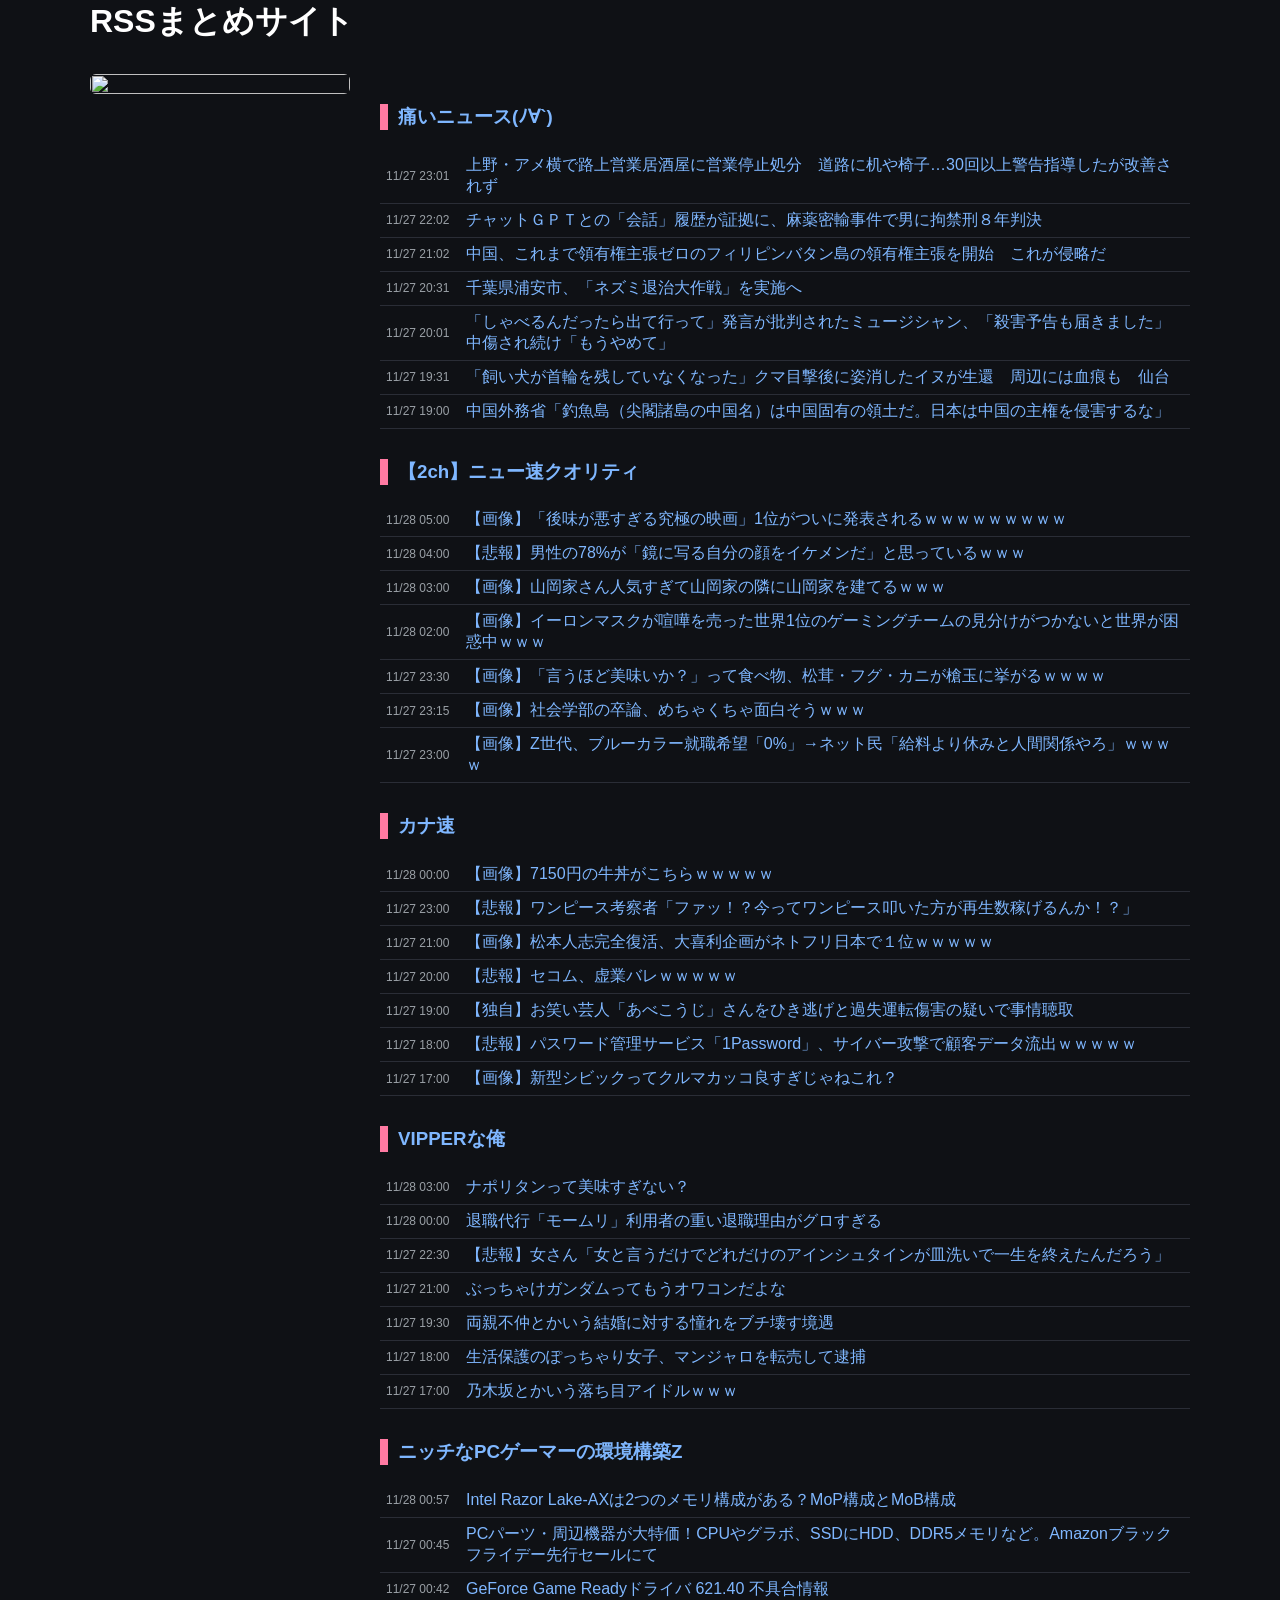
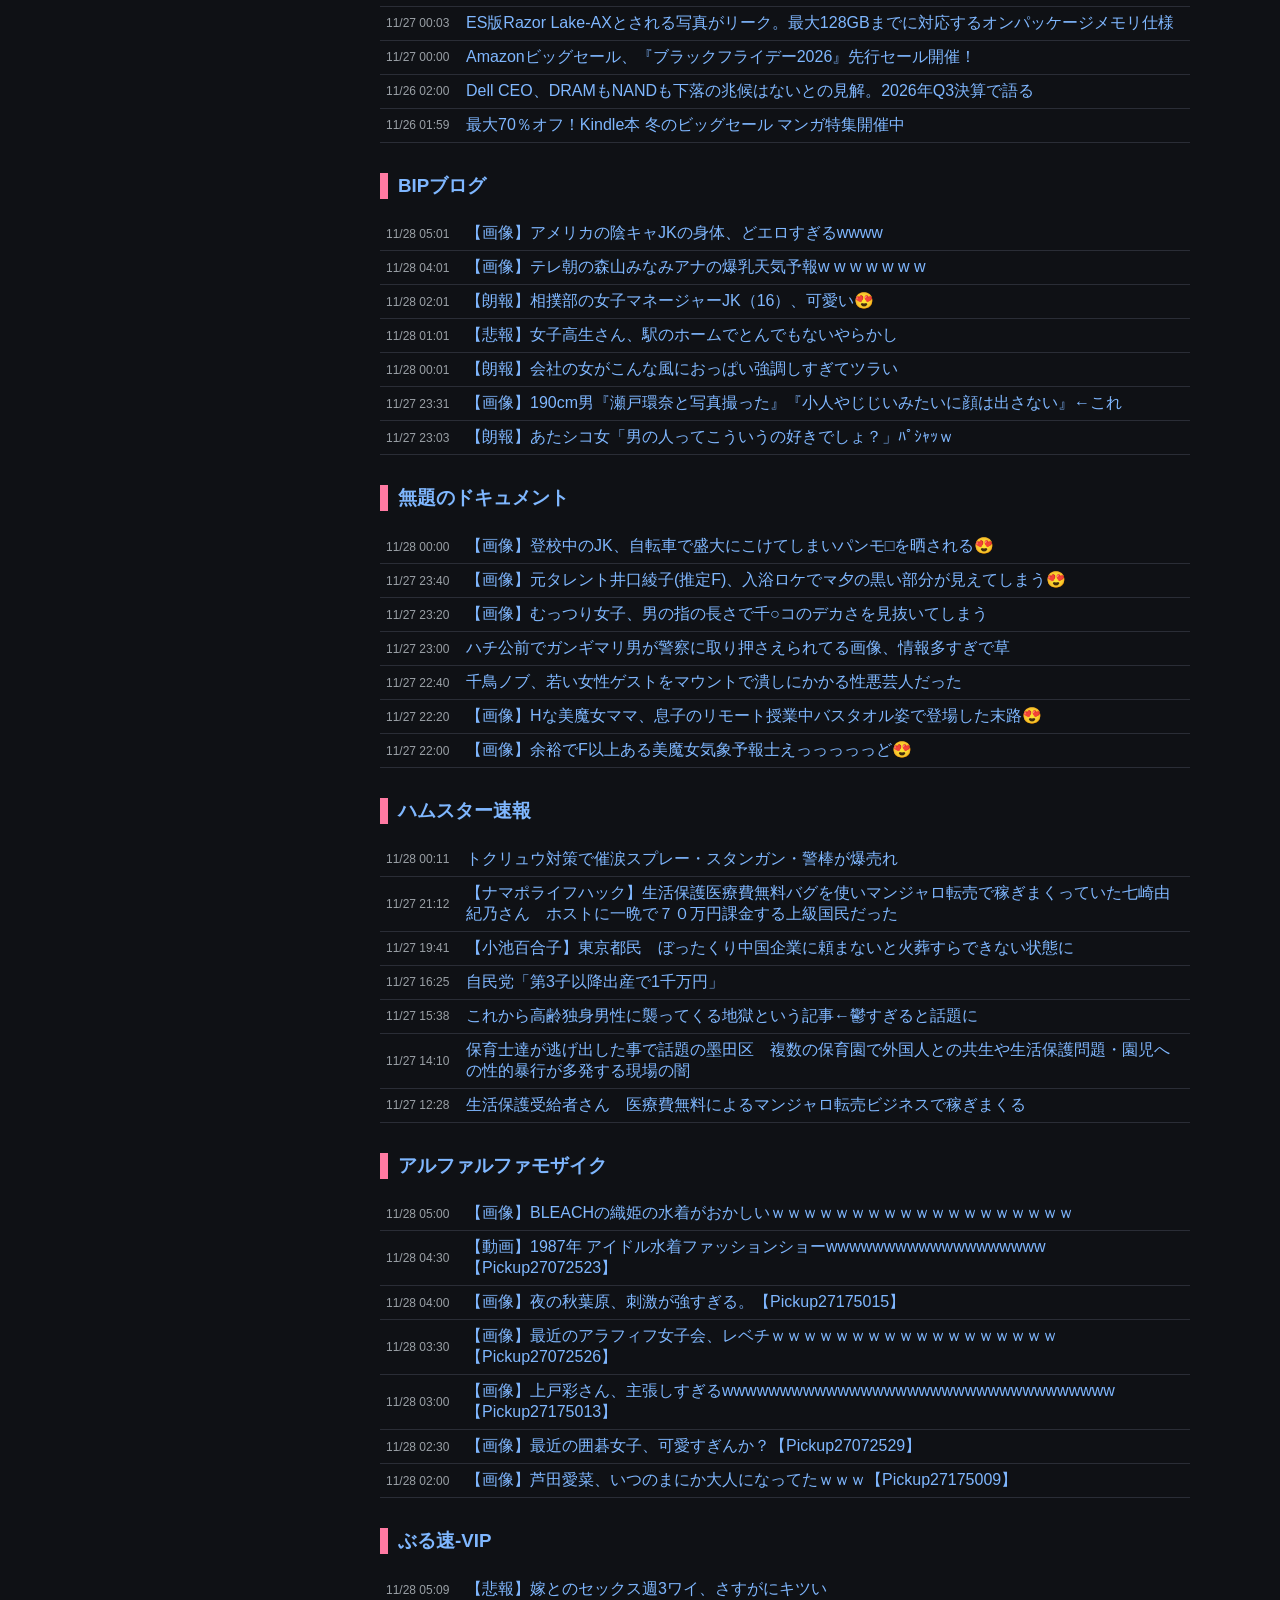
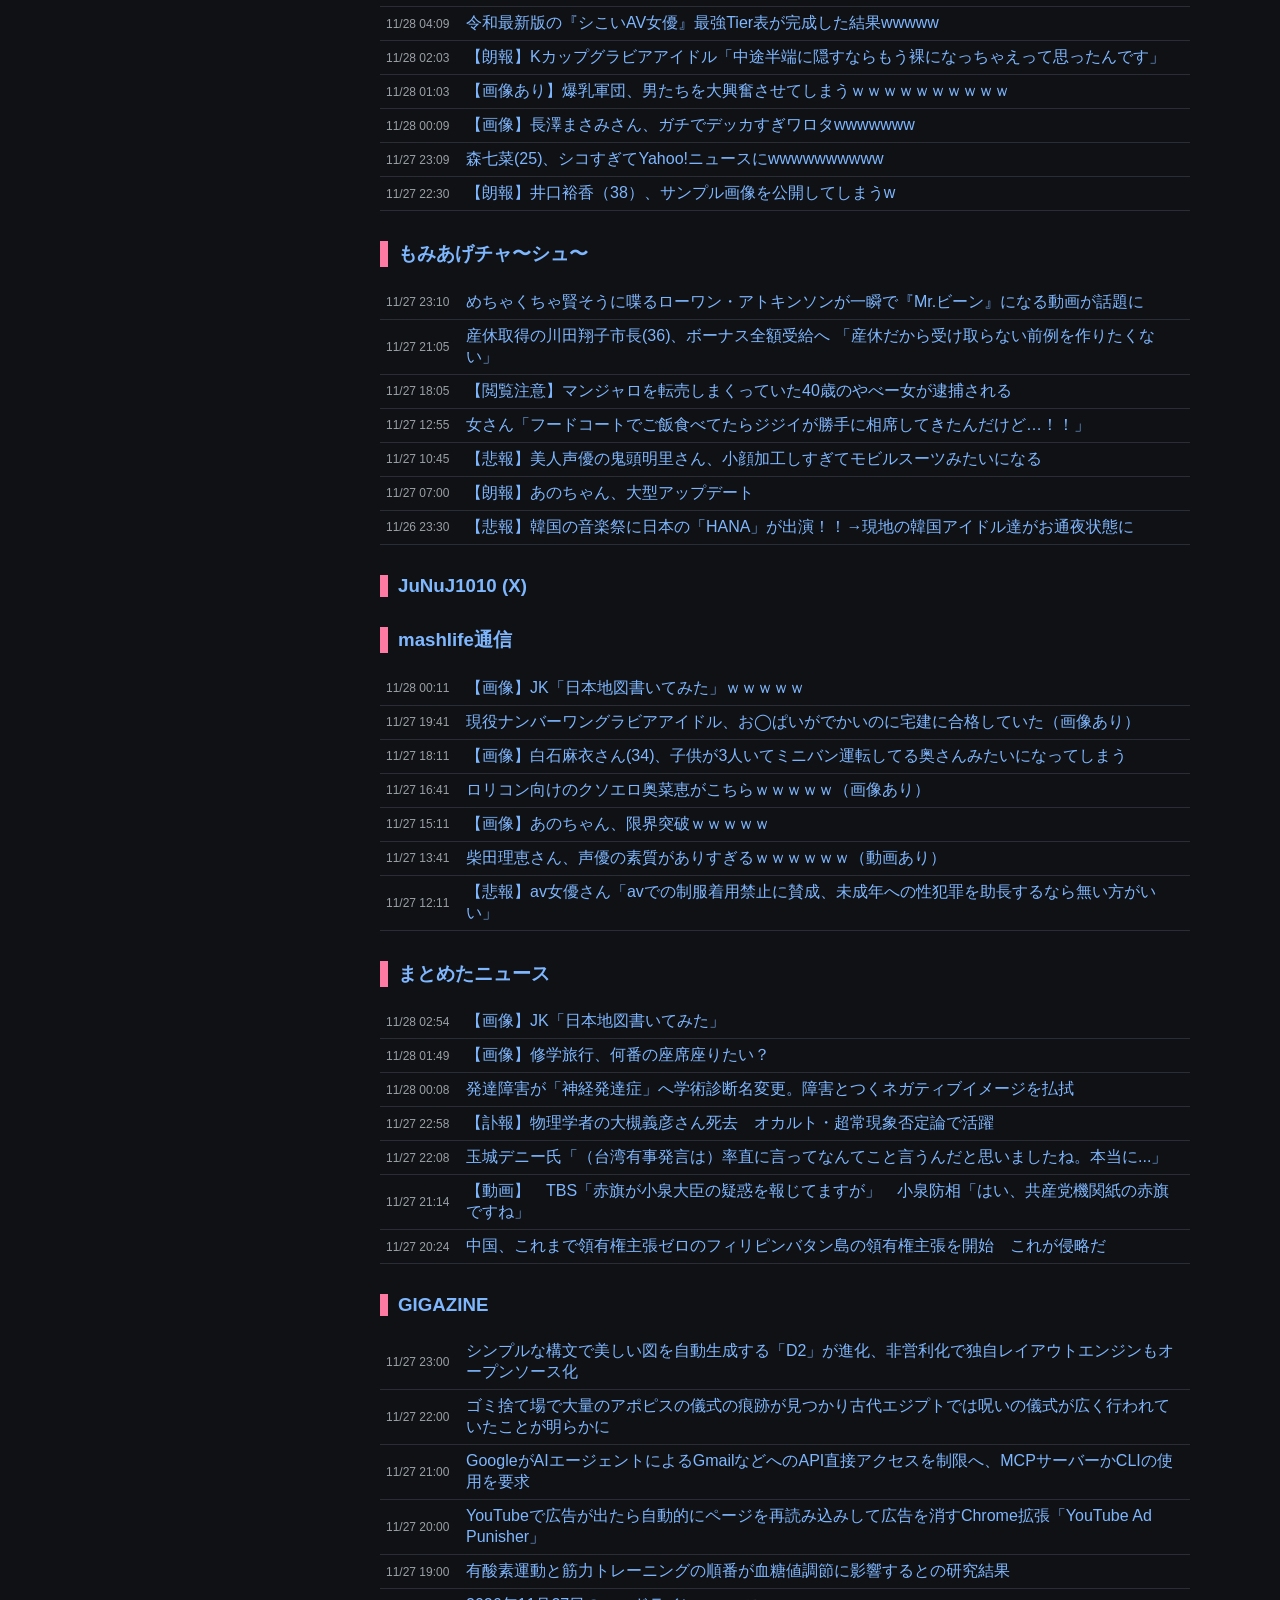
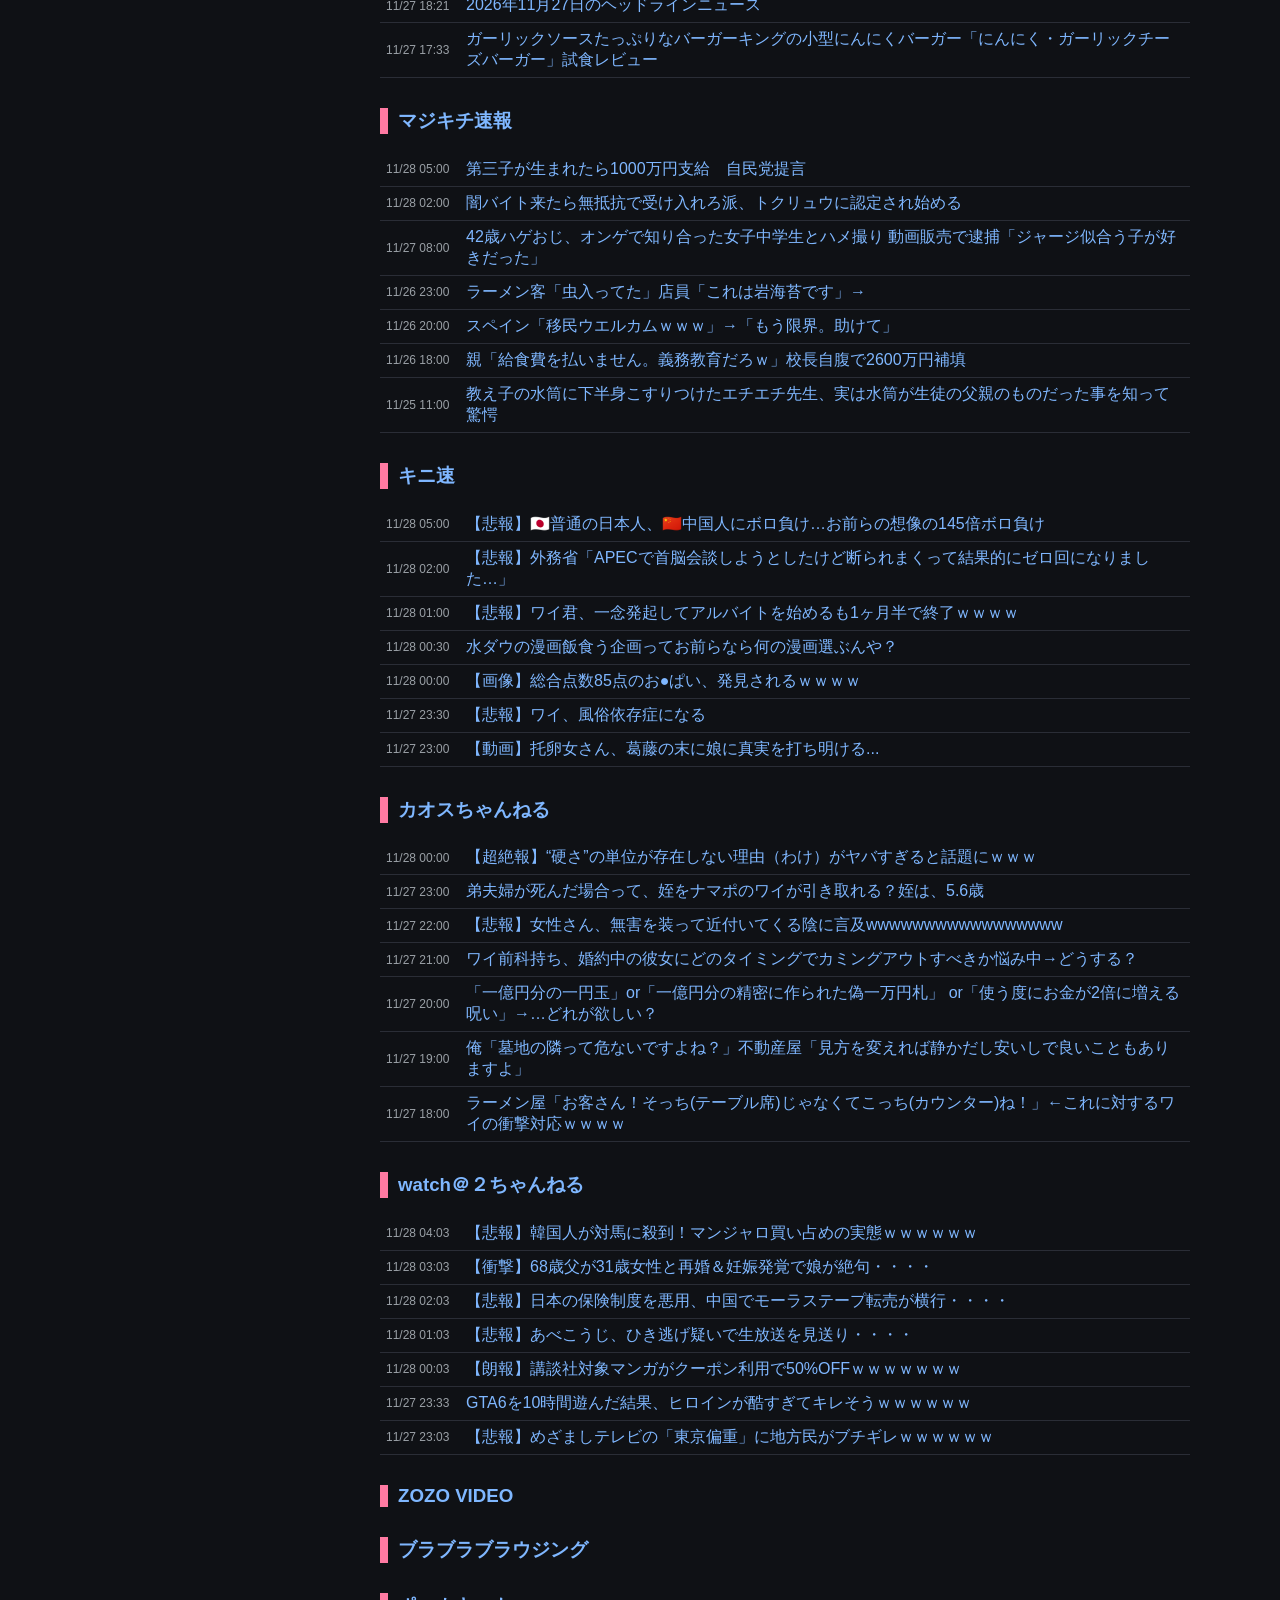
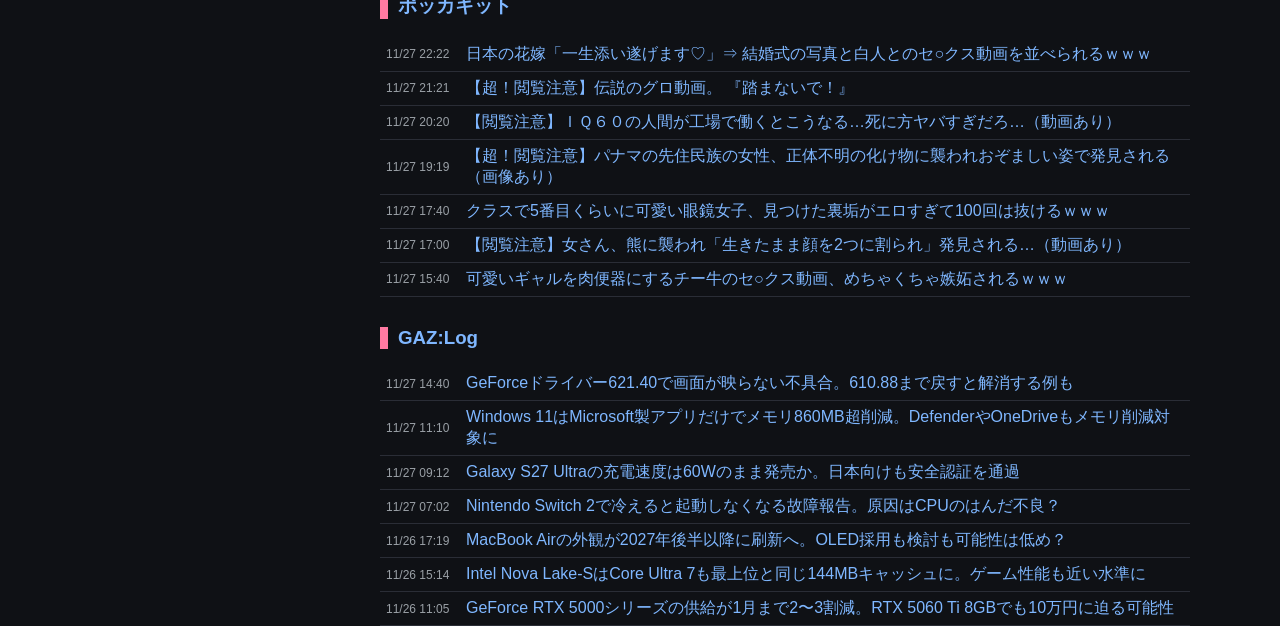
==== commit da772ab4: "auto update" ====
--- a/index.html
+++ b/index.html
@@ -14,7 +14,7 @@
         <a href="https://jp.mercari.com/search?afid=2445940742&keyword=初音ミク フィギュア" target="_blank"><img src="https://web-jp-assets-v2.mercdn.net/_next/static/media/ogp.1ea52df1.png"></a>
     </div>
     <div class="main">
-        <h3><a class="site_title" href="https://itainews.com/" target="_blank">痛いニュース(ﾉ∀`)</a></h3><ul><li><span class="time">11/27 20:01</span> <a href="https://itainews.com/archives/2070158.html" target="_blank">「しゃべるんだったら出て行って」発言が批判されたミュージシャン、「殺害予告も届きました」中傷され続け「もうやめて」</a></li><li><span class="time">11/27 19:31</span> <a href="https://itainews.com/archives/2070171.html" target="_blank">「飼い犬が首輪を残していなくなった」クマ目撃後に姿消したイヌが生還　周辺には血痕も　仙台</a></li><li><span class="time">11/27 19:00</span> <a href="https://itainews.com/archives/2070156.html" target="_blank">中国外務省「釣魚島（尖閣諸島の中国名）は中国固有の領土だ。日本は中国の主権を侵害するな」</a></li><li><span class="time">11/27 18:03</span> <a href="https://itainews.com/archives/2070155.html" target="_blank">退職代行「モームリ」利用ランキングTOP10が衝撃結果に！1位・5位・7位に並んだ“同じ業種”とは？</a></li><li><span class="time">11/27 17:30</span> <a href="https://itainews.com/archives/2070153.html" target="_blank">【SAGA】｢知人男性から性被害に｣20代男性が届出　車内でいきなり性的暴行加えた疑い　40歳会社員の男を逮捕</a></li><li><span class="time">11/27 17:02</span> <a href="https://itainews.com/archives/2070152.html" target="_blank">パスワード管理サービス「1Password」、サイバー攻撃で顧客データ流出</a></li><li><span class="time">11/27 16:01</span> <a href="https://itainews.com/archives/2070148.html" target="_blank">デリヘル嬢「強姦された」　デリヘル嬢に性的暴行の疑いで男逮捕</a></li></ul><h3><a class="site_title" href="https://news4vip.livedoor.biz/" target="_blank">【2ch】ニュー速クオリティ</a></h3><ul><li><span class="time">11/27 20:15</span> <a href="https://news4vip.livedoor.biz/archives/52596267.html" target="_blank">【動画】撮り鉄、普通にオラオラ系もいると判明ｗｗｗ</a></li><li><span class="time">11/27 20:00</span> <a href="https://news4vip.livedoor.biz/archives/52596313.html" target="_blank">サンド伊達「ご飯減らして代わりにポッキー食いまくってる、ポッキーは糖分は血糖値上がらないから」</a></li><li><span class="time">11/27 19:45</span> <a href="https://news4vip.livedoor.biz/archives/52596265.html" target="_blank">【画像】一本うどん、一本すぎるｗｗｗｗｗｗ</a></li><li><span class="time">11/27 19:30</span> <a href="https://news4vip.livedoor.biz/archives/52596312.html" target="_blank">【朗報】チョコレートを16週間食べるだけで筋トレしなくても筋肉が増えることが判明ｗｗｗ</a></li><li><span class="time">11/27 19:15</span> <a href="https://news4vip.livedoor.biz/archives/52596263.html" target="_blank">【画像】ニコニコ動画のコメント特許が今年で満了・・・</a></li><li><span class="time">11/27 19:00</span> <a href="https://news4vip.livedoor.biz/archives/52596311.html" target="_blank">放射線技師（51） 「ではCTｽｷｬﾝを始めていきますねー。ついでｽｶｰﾄの中もｽｷｬﾝしますね｣→逮捕ｗ</a></li><li><span class="time">11/27 18:30</span> <a href="https://news4vip.livedoor.biz/archives/52596310.html" target="_blank">90年代後半に流行った「フリース」が再び大ブームにｗｗｗ</a></li></ul><h3><a class="site_title" href="http://kanasoku.info/" target="_blank">カナ速</a></h3><ul><li><span class="time">11/27 20:00</span> <a href="http://kanasoku.info/articles/35495315.html" target="_blank">【悲報】セコム、虚業バレｗｗｗｗｗ</a></li><li><span class="time">11/27 19:00</span> <a href="http://kanasoku.info/articles/35495236.html" target="_blank">【独自】お笑い芸人「あべこうじ」さんをひき逃げと過失運転傷害の疑いで事情聴取</a></li><li><span class="time">11/27 18:00</span> <a href="http://kanasoku.info/articles/35495097.html" target="_blank">【悲報】パスワード管理サービス「1Password」、サイバー攻撃で顧客データ流出ｗｗｗｗｗ</a></li><li><span class="time">11/27 17:00</span> <a href="http://kanasoku.info/articles/35494986.html" target="_blank">【画像】新型シビックってクルマカッコ良すぎじゃねこれ？</a></li><li><span class="time">11/27 16:00</span> <a href="http://kanasoku.info/articles/35494869.html" target="_blank">【画像】ラーメン客「虫入ってた」　店員「ノリです」→炎上</a></li><li><span class="time">11/27 15:00</span> <a href="http://kanasoku.info/articles/35494455.html" target="_blank">【悲報】日本人の性癖、ガチで「終わる」特にあの県がヤバい……</a></li><li><span class="time">11/27 13:00</span> <a href="http://kanasoku.info/articles/35494441.html" target="_blank">【悲報】「得している血液型」A型が45.6％で最多、「損している」はB型31.8％</a></li></ul><h3><a class="site_title" href="http://blog.livedoor.jp/news23vip/" target="_blank">VIPPERな俺</a></h3><ul><li><span class="time">11/27 19:30</span> <a href="https://news23vip.livedoor.blog/archives/6276430.html" target="_blank">両親不仲とかいう結婚に対する憧れをブチ壊す境遇</a></li><li><span class="time">11/27 18:00</span> <a href="https://news23vip.livedoor.blog/archives/6276421.html" target="_blank">生活保護のぽっちゃり女子、マンジャロを転売して逮捕</a></li><li><span class="time">11/27 17:00</span> <a href="https://news23vip.livedoor.blog/archives/6276417.html" target="_blank">乃木坂とかいう落ち目アイドルｗｗｗ</a></li><li><span class="time">11/27 15:21</span> <a href="https://news23vip.livedoor.blog/archives/6276413.html" target="_blank">ムスリムたち、子供たちの見守り断念ww</a></li><li><span class="time">11/27 14:33</span> <a href="https://news23vip.livedoor.blog/archives/6276411.html" target="_blank">【速報】びわ湖くん、炎上</a></li><li><span class="time">11/27 13:50</span> <a href="https://news23vip.livedoor.blog/archives/6276403.html" target="_blank">クロワッサンとかいう「空間」を食べるパン</a></li><li><span class="time">11/27 12:44</span> <a href="https://news23vip.livedoor.blog/archives/6276398.html" target="_blank">【悲報】愛知県は田舎臭いと言われ殺害</a></li></ul><h3><a class="site_title" href="https://www.nichepcgamer.com/" target="_blank">ニッチなPCゲーマーの環境構築Z</a></h3><ul><li><span class="time">11/27 00:45</span> <a href="https://www.nichepcgamer.com/archives/post-134187.html" target="_blank">PCパーツ・周辺機器が大特価！CPUやグラボ、SSDにHDD、DDR5メモリなど。Amazonブラックフライデー先行セールにて</a></li><li><span class="time">11/27 00:42</span> <a href="https://www.nichepcgamer.com/archives/geforce-driver-issue-621-40.html" target="_blank">GeForce Game Readyドライバ 621.40 不具合情報</a></li><li><span class="time">11/27 00:03</span> <a href="https://www.nichepcgamer.com/archives/post-134293.html" target="_blank">ES版Razor Lake-AXとされる写真がリーク。最大128GBまでに対応するオンパッケージメモリ仕様</a></li><li><span class="time">11/27 00:00</span> <a href="https://www.nichepcgamer.com/archives/post-134178.html" target="_blank">Amazonビッグセール、『ブラックフライデー2026』先行セール開催！</a></li><li><span class="time">11/26 02:00</span> <a href="https://www.nichepcgamer.com/archives/post-134269.html" target="_blank">Dell CEO、DRAMもNANDも下落の兆候はないとの見解。2026年Q3決算で語る</a></li><li><span class="time">11/26 01:59</span> <a href="https://www.nichepcgamer.com/archives/post-134175.html" target="_blank">最大70％オフ！Kindle本 冬のビッグセール マンガ特集開催中</a></li><li><span class="time">11/26 01:00</span> <a href="https://www.nichepcgamer.com/archives/post-134276.html" target="_blank">QS版Nova LakeデスクトップCPUの詳細なスペックがリーク。製品版仕様でほぼほぼ確定か</a></li></ul><h3><a class="site_title" href="http://bipblog.com/" target="_blank">BIPブログ</a></h3><ul><li><span class="time">11/27 20:01</span> <a href="http://bipblog.com/archives/5955179.html" target="_blank">こいつだけは絶対に一度は見とけってAV女優いる？</a></li><li><span class="time">11/27 19:31</span> <a href="http://bipblog.com/archives/5955187.html" target="_blank">【動画】中学生の合コン、めちゃめちゃ楽しそうだと話題にwwwwww</a></li><li><span class="time">11/27 19:01</span> <a href="http://bipblog.com/archives/5955188.html" target="_blank">【画像】りくりゅうのイチャつき、限界突破</a></li><li><span class="time">11/27 18:31</span> <a href="http://bipblog.com/archives/5955189.html" target="_blank">【悲報】ロリコンの共通点、ガチで「これ」だった</a></li><li><span class="time">11/27 18:01</span> <a href="http://bipblog.com/archives/5955178.html" target="_blank">【朗報】瀬戸環奈、ついに地上波テレビ番組初出演</a></li><li><span class="time">11/27 17:31</span> <a href="http://bipblog.com/archives/5955177.html" target="_blank">井口裕香(38)のムチムチボディー、限界を迎えるwwwwww</a></li><li><span class="time">11/27 17:01</span> <a href="http://bipblog.com/archives/5955190.html" target="_blank">【放送事故】韓国女子アナ、半導体株価の暴落報道に耐えきれず泣き出す</a></li></ul><h3><a class="site_title" href="https://www.mudainodocument.com/" target="_blank">無題のドキュメント</a></h3><ul><li><span class="time">11/27 20:00</span> <a href="https://www.mudainodocument.com/archives/45853" target="_blank">【画像】高卒警察官の平均年収、今の日本では勝ち組すぎた</a></li><li><span class="time">11/27 19:30</span> <a href="https://www.mudainodocument.com/archives/45789" target="_blank">【画像】Нなのにドジっ子でめっちゃ可愛い女上司、見つかる</a></li><li><span class="time">11/27 19:00</span> <a href="https://www.mudainodocument.com/archives/45814" target="_blank">泡嬢「お店辞めるね、今までありがと！」ワイ「次の仕事は？職種とか職場とか」嬢(えっ…)</a></li><li><span class="time">11/27 18:30</span> <a href="https://www.mudainodocument.com/archives/45857" target="_blank">【画像】壁に生き恥レベルの誤字落書きして逮捕された低学歴女(22)ｗｗｗｗｗ</a></li><li><span class="time">11/27 18:00</span> <a href="https://www.mudainodocument.com/archives/45849" target="_blank">【画像】大阪の「100円モーニングセット」、ワイなら10人前余裕😤</a></li><li><span class="time">11/27 00:00</span> <a href="https://www.mudainodocument.com/archives/45715" target="_blank">【画像】海で盗撮しまくってるこのクズ男がなんで逮捕されないん？警察無能すぎやろ</a></li><li><span class="time">11/26 23:40</span> <a href="https://www.mudainodocument.com/archives/45740" target="_blank">【画像】X民「姉ちゃんがリビング暗くしてこっそり1人工○千してたから晒す」</a></li></ul><h3><a class="site_title" href="https://hamusoku.com/" target="_blank">ハムスター速報</a></h3><ul><li><span class="time">11/27 19:41</span> <a href="https://hamusoku.com/archives/11059972.html" target="_blank">【小池百合子】東京都民　ぼったくり中国企業に頼まないと火葬すらできない状態に</a></li><li><span class="time">11/27 16:25</span> <a href="https://hamusoku.com/archives/11059976.html" target="_blank">自民党「第3子以降出産で1千万円」</a></li><li><span class="time">11/27 15:38</span> <a href="https://hamusoku.com/archives/11059970.html" target="_blank">これから高齢独身男性に襲ってくる地獄という記事←鬱すぎると話題に</a></li><li><span class="time">11/27 14:10</span> <a href="https://hamusoku.com/archives/11059930.html" target="_blank">保育士達が逃げ出した事で話題の墨田区　複数の保育園で外国人との共生や生活保護問題・園児への性的暴行が多発する現場の闇</a></li><li><span class="time">11/27 12:28</span> <a href="https://hamusoku.com/archives/11059932.html" target="_blank">生活保護受給者さん　医療費無料によるマンジャロ転売ビジネスで稼ぎまくる</a></li><li><span class="time">11/27 11:02</span> <a href="https://hamusoku.com/archives/11059918.html" target="_blank">【楽天証券】氏名住所金融資産リストがダークウェブで販売されトクリュウに購入された利用者達　ガチでトクリュウに狙われ始める</a></li><li><span class="time">11/27 09:09</span> <a href="https://hamusoku.com/archives/11059670.html" target="_blank">【ネタバレあり】ワンピースの正体　遂に判明</a></li></ul><h3><a class="site_title" href="https://alfalfalfa.com/" target="_blank">アルファルファモザイク</a></h3><ul><li><span class="time">11/27 20:10</span> <a href="https://alfalfalfa.com/articles/11135264.html" target="_blank">【悲報】中国、これまで領有権主張ゼロのフィリピンバタン島の領有権主張を開始　これが侵略だ</a></li><li><span class="time">11/27 19:40</span> <a href="https://alfalfalfa.com/articles/11135263.html" target="_blank">【画像】セクシー声優・井口裕香(38)さんの免許証wwwwww</a></li><li><span class="time">11/27 19:07</span> <a href="https://alfalfalfa.com/articles/11135258.html" target="_blank">【朗報】松本人志完全復活、大喜利企画がネトフリ日本で１位</a></li><li><span class="time">11/27 18:30</span> <a href="https://alfalfalfa.com/articles/11135227.html" target="_blank">【悲報】Z世代、ブルーカラーへの就職希望0%www日本のインフラ崩壊へ</a></li><li><span class="time">11/27 18:20</span> <a href="https://alfalfalfa.com/articles/11135125.html" target="_blank">【朗報】瀬戸環奈さん、タイでも神対応ｗｗｗｗｗ【Pickup27072535】</a></li><li><span class="time">11/27 18:00</span> <a href="https://alfalfalfa.com/articles/11135224.html" target="_blank">受刑者「3食600円」に食材インフレの壁　ハヤシライスから肉消えた</a></li><li><span class="time">11/27 17:30</span> <a href="https://alfalfalfa.com/articles/11135210.html" target="_blank">産休取得の川田翔子市長（36）がボーナス全額受給。「産休だから受け取らない前例を作りたくない」</a></li></ul><h3><a class="site_title" href="http://burusoku-vip.com/" target="_blank">ぶる速-VIP</a></h3><ul><li><span class="time">11/27 20:09</span> <a href="http://burusoku-vip.com/archives/2129537.html" target="_blank">【朗報】童貞が『使い道』を知らないものがこれwwwwwww</a></li><li><span class="time">11/27 19:27</span> <a href="http://burusoku-vip.com/archives/2129909.html" target="_blank">【画像】新人声優さん、設定が欲張りすぎて炎上ｗｗｗ</a></li><li><span class="time">11/27 19:09</span> <a href="http://burusoku-vip.com/archives/2129536.html" target="_blank">バーバパパのガチャガチャ、セルフプレジャーグッズだろwwww</a></li><li><span class="time">11/27 18:27</span> <a href="http://burusoku-vip.com/archives/2129907.html" target="_blank">大谷翔平、織田くんに言及「当時の僕と同じ状況ではないと思う」</a></li><li><span class="time">11/27 18:09</span> <a href="http://burusoku-vip.com/archives/2129535.html" target="_blank">雛形あきこ(48)の写真集、エロすぎて重版wwwwwwww</a></li><li><span class="time">11/27 17:09</span> <a href="http://burusoku-vip.com/archives/2129532.html" target="_blank">女流雀士が集まる大会、乳のアピール大会になってしまう</a></li><li><span class="time">11/27 16:09</span> <a href="http://burusoku-vip.com/archives/2129531.html" target="_blank">【画像】佐々木希の最新サンタコスプレ、シコシコ不可避</a></li></ul><h3><a class="site_title" href="https://michaelsan.livedoor.biz/" target="_blank">もみあげチャ〜シュ〜</a></h3><ul><li><span class="time">11/27 18:05</span> <a href="https://michaelsan.livedoor.biz/archives/52073022.html" target="_blank">【閲覧注意】マンジャロを転売しまくっていた40歳のやべー女が逮捕される</a></li><li><span class="time">11/27 12:55</span> <a href="https://michaelsan.livedoor.biz/archives/52073013.html" target="_blank">女さん「フードコートでご飯食べてたらジジイが勝手に相席してきたんだけど…！！」</a></li><li><span class="time">11/27 10:45</span> <a href="https://michaelsan.livedoor.biz/archives/52073011.html" target="_blank">【悲報】美人声優の鬼頭明里さん、小顔加工しすぎてモビルスーツみたいになる</a></li><li><span class="time">11/27 07:00</span> <a href="https://michaelsan.livedoor.biz/archives/52073010.html" target="_blank">【朗報】あのちゃん、大型アップデート</a></li><li><span class="time">11/26 23:30</span> <a href="https://michaelsan.livedoor.biz/archives/52073008.html" target="_blank">【悲報】韓国の音楽祭に日本の「HANA」が出演！！→現地の韓国アイドル達がお通夜状態に</a></li><li><span class="time">11/26 20:55</span> <a href="https://michaelsan.livedoor.biz/archives/52073007.html" target="_blank">【動画】高市早苗、ついに脱皮か！？</a></li><li><span class="time">11/26 18:00</span> <a href="https://michaelsan.livedoor.biz/archives/52073003.html" target="_blank">【動画】デカ過ぎて回転するお○ぱいが発見される</a></li></ul><h3><a class="site_title" href="https://x.com/JuNuJ1010" target="_blank">JuNuJ1010 (X)</a></h3><ul></ul><h3><a class="site_title" href="https://mashlife.doorblog.jp/" target="_blank">mashlife通信</a></h3><ul><li><span class="time">11/27 19:41</span> <a href="https://mashlife.doorblog.jp/archives/60152800.html" target="_blank">現役ナンバーワングラビアアイドル、お◯ぱいがでかいのに宅建に合格していた（画像あり）</a></li><li><span class="time">11/27 18:11</span> <a href="https://mashlife.doorblog.jp/archives/60152395.html" target="_blank">【画像】白石麻衣さん(34)、子供が3人いてミニバン運転してる奥さんみたいになってしまう</a></li><li><span class="time">11/27 16:41</span> <a href="https://mashlife.doorblog.jp/archives/60152400.html" target="_blank">ロリコン向けのクソエロ奥菜恵がこちらｗｗｗｗｗ（画像あり）</a></li><li><span class="time">11/27 15:11</span> <a href="https://mashlife.doorblog.jp/archives/60152394.html" target="_blank">【画像】あのちゃん、限界突破ｗｗｗｗｗ</a></li><li><span class="time">11/27 13:41</span> <a href="https://mashlife.doorblog.jp/archives/60152399.html" target="_blank">柴田理恵さん、声優の素質がありすぎるｗｗｗｗｗｗ（動画あり）</a></li><li><span class="time">11/27 12:11</span> <a href="https://mashlife.doorblog.jp/archives/60152393.html" target="_blank">【悲報】av女優さん「avでの制服着用禁止に賛成、未成年への性犯罪を助長するなら無い方がいい」</a></li><li><span class="time">11/27 10:41</span> <a href="https://mashlife.doorblog.jp/archives/60152398.html" target="_blank">【画像】朝マックをドカ食い気絶する美人女子、発見されてしまう🍔wwwwwwwwww</a></li></ul><h3><a class="site_title" href="http://matometanews.com/" target="_blank">まとめたニュース</a></h3><ul><li><span class="time">11/27 19:35</span> <a href="http://matometanews.com/archives/2123668.html" target="_blank">社会活動家「生活保護受給者にもパチンコする権利がある。権利侵害するな」</a></li><li><span class="time">11/27 18:34</span> <a href="http://matometanews.com/archives/2123666.html" target="_blank">「第3子生まれたら1000万円」自民が政府に提言へ</a></li><li><span class="time">11/27 17:40</span> <a href="http://matometanews.com/archives/2123664.html" target="_blank">この図形の問題を解ける人wwww</a></li><li><span class="time">11/27 16:38</span> <a href="http://matometanews.com/archives/2123661.html" target="_blank">ナッパ←こいつが悟空ファミリーに入れなかった理由</a></li><li><span class="time">11/27 15:35</span> <a href="http://matometanews.com/archives/2123659.html" target="_blank">国「あの～、移民入れたいんですけど」お前ら「ダメダメダメダメ」</a></li><li><span class="time">11/27 14:19</span> <a href="http://matometanews.com/archives/2123657.html" target="_blank">国民民主党　政治塾の官僚呼び出し、休日出勤手当と旅費は税金負担だった</a></li><li><span class="time">11/27 13:16</span> <a href="http://matometanews.com/archives/2123655.html" target="_blank">流行語大賞2026がヤバい</a></li></ul><h3><a class="site_title" href="https://gigazine.net/" target="_blank">GIGAZINE</a></h3><ul><li><span class="time">11/27 20:00</span> <a href="https://gigazine.net/news/20261127-youtube-ad-punisher/" target="_blank">YouTubeで広告が出たら自動的にページを再読み込みして広告を消すChrome拡張「YouTube Ad Punisher」</a></li><li><span class="time">11/27 19:00</span> <a href="https://gigazine.net/news/20261127-workout-blood-sugar/" target="_blank">有酸素運動と筋力トレーニングの順番が血糖値調節に影響するとの研究結果</a></li><li><span class="time">11/27 18:21</span> <a href="https://gigazine.net/news/20261127-headline/" target="_blank">2026年11月27日のヘッドラインニュース</a></li><li><span class="time">11/27 17:33</span> <a href="https://gigazine.net/news/20261127-burgerking-ninniku/" target="_blank">ガーリックソースたっぷりなバーガーキングの小型にんにくバーガー「にんにく・ガーリックチーズバーガー」試食レビュー</a></li><li><span class="time">11/27 17:30</span> <a href="https://gigazine.net/news/20261127-ai-doesnt-deter/" target="_blank">「AIは信用できない」と考えている人でもAIのアドバイスに影響されてしまうという研究結果</a></li><li><span class="time">11/27 17:15</span> <a href="https://gigazine.net/news/20261127-nvidia-stops-chips-shipments-to-south-east-asia/" target="_blank">NVIDIAがシンガポールなど東南アジア4カ国へのサーバー出荷停止をDELLやSupermicroなどに指示</a></li><li><span class="time">11/27 16:00</span> <a href="https://gigazine.net/news/20261127-moldy-food/" target="_blank">カビの生えた食品はカビの部分だけ切り除けば食べられるのか？</a></li></ul><h3><a class="site_title" href="https://majikichi.com/" target="_blank">マジキチ速報</a></h3><ul><li><span class="time">11/27 08:00</span> <a href="https://majikichi.com/archives/11059748.html" target="_blank">42歳ハゲおじ、オンゲで知り合った女子中学生とハメ撮り 動画販売で逮捕「ジャージ似合う子が好きだった」</a></li><li><span class="time">11/26 23:00</span> <a href="https://majikichi.com/archives/11059733.html" target="_blank">ラーメン客「虫入ってた」店員「これは岩海苔です」→</a></li><li><span class="time">11/26 20:00</span> <a href="https://majikichi.com/archives/11059699.html" target="_blank">スペイン「移民ウエルカムｗｗｗ」→「もう限界。助けて」</a></li><li><span class="time">11/26 18:00</span> <a href="https://majikichi.com/archives/11059698.html" target="_blank">親「給食費を払いません。義務教育だろｗ」校長自腹で2600万円補填</a></li><li><span class="time">11/25 11:00</span> <a href="https://majikichi.com/archives/11059220.html" target="_blank">教え子の水筒に下半身こすりつけたエチエチ先生、実は水筒が生徒の父親のものだった事を知って驚愕</a></li><li><span class="time">11/25 08:00</span> <a href="https://majikichi.com/archives/11059219.html" target="_blank">楽天証券、まだまだ漏らし足りないｗｗｗ</a></li><li><span class="time">11/25 01:00</span> <a href="https://majikichi.com/archives/11059212.html" target="_blank">保育園「保育士の年収100万下げます！」→全員退職で運営から撤退</a></li></ul><h3><a class="site_title" href="http://blog.livedoor.jp/kinisoku/" target="_blank">キニ速</a></h3><ul><li><span class="time">11/27 20:00</span> <a href="http://blog.livedoor.jp/kinisoku/archives/5731216.html" target="_blank">【動画】美少女JCさん、キワどすぎるダンスを踊ってしまう</a></li><li><span class="time">11/27 19:40</span> <a href="http://blog.livedoor.jp/kinisoku/archives/5731238.html" target="_blank">【画像】マンジャロを転売したムチムチ美少女💕、激エロ！wwwww</a></li><li><span class="time">11/27 19:20</span> <a href="http://blog.livedoor.jp/kinisoku/archives/5731224.html" target="_blank">【画像】自宅で焼肉勢、どうか教えてくれ！！！</a></li><li><span class="time">11/27 19:00</span> <a href="http://blog.livedoor.jp/kinisoku/archives/5731226.html" target="_blank">【悲報】アダビデ業界、エッチな生成AIの作品が急増ｗｗｗｗ</a></li><li><span class="time">11/27 18:30</span> <a href="http://blog.livedoor.jp/kinisoku/archives/5731228.html" target="_blank">V系バンドマン「声優の顔ってチープだよね」→アニメ主題歌降板&活動自粛ｗｗｗｗ</a></li><li><span class="time">11/27 18:00</span> <a href="http://blog.livedoor.jp/kinisoku/archives/5731233.html" target="_blank">自民党「少子化対策として第3子以降、出産時に1000万円給付します！」</a></li><li><span class="time">11/27 17:40</span> <a href="http://blog.livedoor.jp/kinisoku/archives/5731212.html" target="_blank">【画像】ラーメン客「虫入ってた」　店員「これは海苔です」→海苔派と虫派で炎上</a></li></ul><h3><a class="site_title" href="http://chaos2ch.com/" target="_blank">カオスちゃんねる</a></h3><ul><li><span class="time">11/27 20:00</span> <a href="http://chaos2ch.com/archives/5730968.html" target="_blank">「一億円分の一円玉」or「一億円分の精密に作られた偽一万円札」 or「使う度にお金が2倍に増える呪い」→…どれが欲しい？</a></li><li><span class="time">11/27 19:00</span> <a href="http://chaos2ch.com/archives/5730969.html" target="_blank">俺「墓地の隣って危ないですよね？」不動産屋「見方を変えれば静かだし安いしで良いこともありますよ」</a></li><li><span class="time">11/27 18:00</span> <a href="http://chaos2ch.com/archives/5730970.html" target="_blank">ラーメン屋「お客さん！そっち(テーブル席)じゃなくてこっち(カウンター)ね！」←これに対するワイの衝撃対応ｗｗｗｗ</a></li><li><span class="time">11/27 17:00</span> <a href="http://chaos2ch.com/archives/5730971.html" target="_blank">ワイ「女の体重は身長－110ぐらいがちょうどいい」敵「それは昔の指標！」「BMIとか知らない感じ？」「いかにも弱男らしい発想w」</a></li><li><span class="time">11/27 15:00</span> <a href="http://chaos2ch.com/archives/5730973.html" target="_blank">【動画】男さん、デートのお会計でマナー違反をしてしまう……………………………………………………</a></li><li><span class="time">11/27 14:00</span> <a href="http://chaos2ch.com/archives/5730974.html" target="_blank">ワイ「お米うるかしといて」新人「？」ワイ「う！る！か！し！て！」新人「？」</a></li><li><span class="time">11/27 13:00</span> <a href="http://chaos2ch.com/archives/5730975.html" target="_blank">【衝撃内容】ハンバーグ屋で4000円も払ったのにハンバーグがゴミだった件→…俺は4000円も払ったんだぞ？</a></li></ul><h3><a class="site_title" href="http://www.watch2chan.com/" target="_blank">watch＠２ちゃんねる</a></h3><ul><li><span class="time">11/27 19:33</span> <a href="http://www.watch2chan.com/archives/20261127184205.html" target="_blank">【悲報】M-1インタビューで「戦争放棄」Tシャツを着た芸人が物議・・・・</a></li><li><span class="time">11/27 19:03</span> <a href="http://www.watch2chan.com/archives/20261126200923.html" target="_blank">【悲報】パスワード管理の1Passwordが顧客データ流出ｗｗｗｗｗｗ</a></li><li><span class="time">11/27 18:03</span> <a href="http://www.watch2chan.com/archives/20261127174129.html" target="_blank">【朗報】りくりゅう、ついに絵本を発売ｗｗｗｗｗｗｗｗｗｗｗｗｗ</a></li><li><span class="time">11/27 17:07</span> <a href="http://www.watch2chan.com/archives/202611271657.html" target="_blank">【朗報】Amazon、地球が歓喜に包まれる「ブラックフライデー（先行セール）」開幕！！！</a></li><li><span class="time">11/27 16:28</span> <a href="http://www.watch2chan.com/archives/20261127161036.html" target="_blank">【悲報】クマ愛護団体の過激すぎる主張がヤバい・・・・</a></li><li><span class="time">11/27 05:12</span> <a href="http://www.watch2chan.com/archives/20261127044640.html" target="_blank">【朗報】ホリエモンのミュージカル、ゲストのメンツが濃すぎて草ｗｗｗｗｗｗ</a></li><li><span class="time">11/27 03:03</span> <a href="http://www.watch2chan.com/archives/20261126172205.html" target="_blank">【衝撃】エハラマサヒロ、舞台チケットが売れなさすぎて悲痛な叫び・・・・</a></li></ul><h3><a class="site_title" href="https://zozovideo.com/" target="_blank">ZOZO VIDEO</a></h3><ul><li><span class="time">11/27 16:53</span> <a href="https://zozovideo.com/167721/" target="_blank">【エロアニメ】机の角でこっそり腰を押し付ける風紀委員長の秘密を暴かれ母娘揃って肉便器調教…母の目の前で娘の処女膜を破る背徳。</a></li><li><span class="time">11/27 16:53</span> <a href="https://zozovideo.com/218651/" target="_blank">【エロアニメ】恋人ができた罰として保健室でナマ本番補習…野球部の彼氏を想いながら生活指導教師に中出しされる豊満女子高生</a></li><li><span class="time">11/27 06:41</span> <a href="https://zozovideo.com/201745/" target="_blank">【エロアニメ】眼鏡の優等生がボンテージ姿で公衆便所に！？大好きな彼氏が女装で犯される目の前で、野獣のような男子生徒達に回され精神崩壊！</a></li><li><span class="time">11/27 06:41</span> <a href="https://zozovideo.com/207013/" target="_blank">【エロアニメ】半鬼の策略、くノ一狩り。捕らわれた処女の後輩、そして助けに来た先輩は…得意の影分身が仇となり三人同時に犯される。</a></li><li><span class="time">11/27 06:40</span> <a href="https://zozovideo.com/247295/" target="_blank">【モーションアニメ】毎晩宅飲みに来る地雷系女のマン汁染みパンツに興奮を抑えきれず気づけば生ハメ中出しがルーティンになっていた</a></li><li><span class="time">11/27 06:40</span> <a href="https://zozovideo.com/206661/" target="_blank">【エロアニメ】セクハラ勇者が巨乳うさ耳精霊のお尻フリフリ挑発ダンスに発情して宿屋のベッドで激ピストン種付け！</a></li><li><span class="time">11/27 06:40</span> <a href="https://zozovideo.com/227554/" target="_blank">【エロアニメ】無防備すぎる褐色爆乳お隣さんに欲情が止まらない！一生のお願いとすがりついてハート型ニップレス姿になってもらい愛液まみれの交尾三昧</a></li></ul><h3><a class="site_title" href="http://brow2ing.com/" target="_blank">ブラブラブラウジング</a></h3><ul></ul><h3><a class="site_title" href="https://www.po-kaki-to.com/" target="_blank">ポッカキット</a></h3><ul><li><span class="time">11/27 19:19</span> <a href="https://www.po-kaki-to.com/guro/41236.html" target="_blank">【超！閲覧注意】パナマの先住民族の女性、正体不明の化け物に襲われおぞましい姿で発見される（画像あり）</a></li><li><span class="time">11/27 17:40</span> <a href="https://www.po-kaki-to.com/archives/41235.html" target="_blank">クラスで5番目くらいに可愛い眼鏡女子、見つけた裏垢がエロすぎて100回は抜けるｗｗｗ</a></li><li><span class="time">11/27 17:00</span> <a href="https://www.po-kaki-to.com/guro/41234.html" target="_blank">【閲覧注意】女さん、熊に襲われ「生きたまま顔を2つに割られ」発見される…（動画あり）</a></li><li><span class="time">11/27 15:40</span> <a href="https://www.po-kaki-to.com/archives/41233.html" target="_blank">可愛いギャルを肉便器にするチー牛のセ○クス動画、めちゃくちゃ嫉妬されるｗｗｗ</a></li><li><span class="time">11/27 15:00</span> <a href="https://www.po-kaki-to.com/guro/41232.html" target="_blank">【閲覧注意】これは悲しい。夫婦が乗ってた車が事故 ⇒ 死亡した妻を見た夫がその場で首吊り自殺…</a></li><li><span class="time">11/27 13:40</span> <a href="https://www.po-kaki-to.com/archives/41231.html" target="_blank">【動画】ロシアのクラブのド真ん中で ”犯し放題” になってる美人ギャル、ヤバすぎｗｗｗ</a></li><li><span class="time">11/27 13:00</span> <a href="https://www.po-kaki-to.com/guro/41230.html" target="_blank">【閲覧注意】昨日のJKの自殺配信、21分全部見てしまった…（動画あり）</a></li></ul><h3><a class="site_title" href="https://gazlog.com/" target="_blank">GAZ:Log</a></h3><ul><li><span class="time">11/27 14:40</span> <a href="https://gazlog.jp/entry/geforce-621-40-black-screen-issue/" target="_blank">GeForceドライバー621.40で画面が映らない不具合。610.88まで戻すと解消する例も</a></li><li><span class="time">11/27 11:10</span> <a href="https://gazlog.jp/entry/microsoft-defender-onedrive-memory-optimization/" target="_blank">Windows 11はMicrosoft製アプリだけでメモリ860MB超削減。DefenderやOneDriveもメモリ削減対象に</a></li><li><span class="time">11/27 09:12</span> <a href="https://gazlog.jp/entry/galaxy-s27-ultra-60w-confirmed-for-japan/" target="_blank">Galaxy S27 Ultraの充電速度は60Wのまま発売か。日本向けも安全認証を通過</a></li><li><span class="time">11/27 07:02</span> <a href="https://gazlog.jp/entry/nintendo-switch-2-cpu-bga-crack-issue/" target="_blank">Nintendo Switch 2で冷えると起動しなくなる故障報告。原因はCPUのはんだ不良？</a></li><li><span class="time">11/26 17:19</span> <a href="https://gazlog.jp/entry/macbook-air-oled-model-in-late-2027/" target="_blank">MacBook Airの外観が2027年後半以降に刷新へ。OLED採用も検討も可能性は低め？</a></li><li><span class="time">11/26 15:14</span> <a href="https://gazlog.jp/entry/intel-nova-lake-s-first-lineup-leaks/" target="_blank">Intel Nova Lake-SはCore Ultra 7も最上位と同じ144MBキャッシュに。ゲーム性能も近い水準に</a></li><li><span class="time">11/26 11:05</span> <a href="https://gazlog.jp/entry/geforce-rtx-5000-series-more-supply-cut/" target="_blank">GeForce RTX 5000シリーズの供給が1月まで2〜3割減。RTX 5060 Ti 8GBでも10万円に迫る可能性</a></li></ul>
+        <h3><a class="site_title" href="https://itainews.com/" target="_blank">痛いニュース(ﾉ∀`)</a></h3><ul><li><span class="time">11/27 23:01</span> <a href="https://itainews.com/archives/2070182.html" target="_blank">上野・アメ横で路上営業居酒屋に営業停止処分　道路に机や椅子…30回以上警告指導したが改善されず</a></li><li><span class="time">11/27 22:02</span> <a href="https://itainews.com/archives/2070173.html" target="_blank">チャットＧＰＴとの「会話」履歴が証拠に、麻薬密輸事件で男に拘禁刑８年判決</a></li><li><span class="time">11/27 21:02</span> <a href="https://itainews.com/archives/2070172.html" target="_blank">中国、これまで領有権主張ゼロのフィリピンバタン島の領有権主張を開始　これが侵略だ</a></li><li><span class="time">11/27 20:31</span> <a href="https://itainews.com/archives/2070180.html" target="_blank">千葉県浦安市、「ネズミ退治大作戦」を実施へ</a></li><li><span class="time">11/27 20:01</span> <a href="https://itainews.com/archives/2070158.html" target="_blank">「しゃべるんだったら出て行って」発言が批判されたミュージシャン、「殺害予告も届きました」中傷され続け「もうやめて」</a></li><li><span class="time">11/27 19:31</span> <a href="https://itainews.com/archives/2070171.html" target="_blank">「飼い犬が首輪を残していなくなった」クマ目撃後に姿消したイヌが生還　周辺には血痕も　仙台</a></li><li><span class="time">11/27 19:00</span> <a href="https://itainews.com/archives/2070156.html" target="_blank">中国外務省「釣魚島（尖閣諸島の中国名）は中国固有の領土だ。日本は中国の主権を侵害するな」</a></li></ul><h3><a class="site_title" href="https://news4vip.livedoor.biz/" target="_blank">【2ch】ニュー速クオリティ</a></h3><ul><li><span class="time">11/28 05:00</span> <a href="https://news4vip.livedoor.biz/archives/52525815.html" target="_blank">【画像】「後味が悪すぎる究極の映画」1位がついに発表されるｗｗｗｗｗｗｗｗｗ</a></li><li><span class="time">11/28 04:00</span> <a href="https://news4vip.livedoor.biz/archives/52567460.html" target="_blank">【悲報】男性の78%が「鏡に写る自分の顔をイケメンだ」と思っているｗｗｗ</a></li><li><span class="time">11/28 03:00</span> <a href="https://news4vip.livedoor.biz/archives/52567447.html" target="_blank">【画像】山岡家さん人気すぎて山岡家の隣に山岡家を建てるｗｗｗ</a></li><li><span class="time">11/28 02:00</span> <a href="https://news4vip.livedoor.biz/archives/52567442.html" target="_blank">【画像】イーロンマスクが喧嘩を売った世界1位のゲーミングチームの見分けがつかないと世界が困惑中ｗｗｗ</a></li><li><span class="time">11/27 23:30</span> <a href="https://news4vip.livedoor.biz/archives/52596334.html" target="_blank">【画像】「言うほど美味いか？」って食べ物、松茸・フグ・カニが槍玉に挙がるｗｗｗｗ</a></li><li><span class="time">11/27 23:15</span> <a href="https://news4vip.livedoor.biz/archives/52596288.html" target="_blank">【画像】社会学部の卒論、めちゃくちゃ面白そうｗｗｗ</a></li><li><span class="time">11/27 23:00</span> <a href="https://news4vip.livedoor.biz/archives/52596333.html" target="_blank">【画像】Z世代、ブルーカラー就職希望「0%」→ネット民「給料より休みと人間関係やろ」ｗｗｗｗ</a></li></ul><h3><a class="site_title" href="http://kanasoku.info/" target="_blank">カナ速</a></h3><ul><li><span class="time">11/28 00:00</span> <a href="http://kanasoku.info/articles/35495837.html" target="_blank">【画像】7150円の牛丼がこちらｗｗｗｗｗ</a></li><li><span class="time">11/27 23:00</span> <a href="http://kanasoku.info/articles/35495653.html" target="_blank">【悲報】ワンピース考察者「ファッ！？今ってワンピース叩いた方が再生数稼げるんか！？」</a></li><li><span class="time">11/27 21:00</span> <a href="http://kanasoku.info/articles/35495490.html" target="_blank">【画像】松本人志完全復活、大喜利企画がネトフリ日本で１位ｗｗｗｗｗ</a></li><li><span class="time">11/27 20:00</span> <a href="http://kanasoku.info/articles/35495315.html" target="_blank">【悲報】セコム、虚業バレｗｗｗｗｗ</a></li><li><span class="time">11/27 19:00</span> <a href="http://kanasoku.info/articles/35495236.html" target="_blank">【独自】お笑い芸人「あべこうじ」さんをひき逃げと過失運転傷害の疑いで事情聴取</a></li><li><span class="time">11/27 18:00</span> <a href="http://kanasoku.info/articles/35495097.html" target="_blank">【悲報】パスワード管理サービス「1Password」、サイバー攻撃で顧客データ流出ｗｗｗｗｗ</a></li><li><span class="time">11/27 17:00</span> <a href="http://kanasoku.info/articles/35494986.html" target="_blank">【画像】新型シビックってクルマカッコ良すぎじゃねこれ？</a></li></ul><h3><a class="site_title" href="http://blog.livedoor.jp/news23vip/" target="_blank">VIPPERな俺</a></h3><ul><li><span class="time">11/28 03:00</span> <a href="https://news23vip.livedoor.blog/archives/6276495.html" target="_blank">ナポリタンって美味すぎない？</a></li><li><span class="time">11/28 00:00</span> <a href="https://news23vip.livedoor.blog/archives/6276435.html" target="_blank">退職代行「モームリ」利用者の重い退職理由がグロすぎる</a></li><li><span class="time">11/27 22:30</span> <a href="https://news23vip.livedoor.blog/archives/6276425.html" target="_blank">【悲報】女さん「女と言うだけでどれだけのアインシュタインが皿洗いで一生を終えたんだろう」</a></li><li><span class="time">11/27 21:00</span> <a href="https://news23vip.livedoor.blog/archives/6276432.html" target="_blank">ぶっちゃけガンダムってもうオワコンだよな</a></li><li><span class="time">11/27 19:30</span> <a href="https://news23vip.livedoor.blog/archives/6276430.html" target="_blank">両親不仲とかいう結婚に対する憧れをブチ壊す境遇</a></li><li><span class="time">11/27 18:00</span> <a href="https://news23vip.livedoor.blog/archives/6276421.html" target="_blank">生活保護のぽっちゃり女子、マンジャロを転売して逮捕</a></li><li><span class="time">11/27 17:00</span> <a href="https://news23vip.livedoor.blog/archives/6276417.html" target="_blank">乃木坂とかいう落ち目アイドルｗｗｗ</a></li></ul><h3><a class="site_title" href="https://www.nichepcgamer.com/" target="_blank">ニッチなPCゲーマーの環境構築Z</a></h3><ul><li><span class="time">11/28 00:57</span> <a href="https://www.nichepcgamer.com/archives/post-134323.html" target="_blank">Intel Razor Lake-AXは2つのメモリ構成がある？MoP構成とMoB構成</a></li><li><span class="time">11/27 00:45</span> <a href="https://www.nichepcgamer.com/archives/post-134187.html" target="_blank">PCパーツ・周辺機器が大特価！CPUやグラボ、SSDにHDD、DDR5メモリなど。Amazonブラックフライデー先行セールにて</a></li><li><span class="time">11/27 00:42</span> <a href="https://www.nichepcgamer.com/archives/geforce-driver-issue-621-40.html" target="_blank">GeForce Game Readyドライバ 621.40 不具合情報</a></li><li><span class="time">11/27 00:03</span> <a href="https://www.nichepcgamer.com/archives/post-134293.html" target="_blank">ES版Razor Lake-AXとされる写真がリーク。最大128GBまでに対応するオンパッケージメモリ仕様</a></li><li><span class="time">11/27 00:00</span> <a href="https://www.nichepcgamer.com/archives/post-134178.html" target="_blank">Amazonビッグセール、『ブラックフライデー2026』先行セール開催！</a></li><li><span class="time">11/26 02:00</span> <a href="https://www.nichepcgamer.com/archives/post-134269.html" target="_blank">Dell CEO、DRAMもNANDも下落の兆候はないとの見解。2026年Q3決算で語る</a></li><li><span class="time">11/26 01:59</span> <a href="https://www.nichepcgamer.com/archives/post-134175.html" target="_blank">最大70％オフ！Kindle本 冬のビッグセール マンガ特集開催中</a></li></ul><h3><a class="site_title" href="http://bipblog.com/" target="_blank">BIPブログ</a></h3><ul><li><span class="time">11/28 05:01</span> <a href="http://bipblog.com/archives/5955231.html" target="_blank">【画像】アメリカの陰キャJKの身体、どエロすぎるwwww</a></li><li><span class="time">11/28 04:01</span> <a href="http://bipblog.com/archives/5955204.html" target="_blank">【画像】テレ朝の森山みなみアナの爆乳天気予報w w w w w w w</a></li><li><span class="time">11/28 02:01</span> <a href="http://bipblog.com/archives/5955229.html" target="_blank">【朗報】相撲部の女子マネージャーJK（16）、可愛い😍</a></li><li><span class="time">11/28 01:01</span> <a href="http://bipblog.com/archives/5955182.html" target="_blank">【悲報】女子高生さん、駅のホームでとんでもないやらかし</a></li><li><span class="time">11/28 00:01</span> <a href="http://bipblog.com/archives/5955183.html" target="_blank">【朗報】会社の女がこんな風におっぱい強調しすぎてツラい</a></li><li><span class="time">11/27 23:31</span> <a href="http://bipblog.com/archives/5955184.html" target="_blank">【画像】190cm男『瀬戸環奈と写真撮った』『小人やじじいみたいに顔は出さない』←これ</a></li><li><span class="time">11/27 23:03</span> <a href="http://bipblog.com/archives/5954775.html" target="_blank">【朗報】あたシコ女「男の人ってこういうの好きでしょ？」ﾊﾟｼｬｯｗ</a></li></ul><h3><a class="site_title" href="https://www.mudainodocument.com/" target="_blank">無題のドキュメント</a></h3><ul><li><span class="time">11/28 00:00</span> <a href="https://www.mudainodocument.com/archives/45792" target="_blank">【画像】登校中のJK、自転車で盛大にこけてしまいパンモ□を晒される😍</a></li><li><span class="time">11/27 23:40</span> <a href="https://www.mudainodocument.com/archives/45750" target="_blank">【画像】元タレント井口綾子(推定F)、入浴ロケで龴夕の黒い部分が見えてしまう😍</a></li><li><span class="time">11/27 23:20</span> <a href="https://www.mudainodocument.com/archives/45800" target="_blank">【画像】むっつり女子、男の指の長さで千○コのデカさを見抜いてしまう</a></li><li><span class="time">11/27 23:00</span> <a href="https://www.mudainodocument.com/archives/45795" target="_blank">ハチ公前でガンギマリ男が警察に取り押さえられてる画像、情報多すぎで草</a></li><li><span class="time">11/27 22:40</span> <a href="https://www.mudainodocument.com/archives/45763" target="_blank">千鳥ノブ、若い女性ゲストをマウントで潰しにかかる性悪芸人だった</a></li><li><span class="time">11/27 22:20</span> <a href="https://www.mudainodocument.com/archives/45817" target="_blank">【画像】Нな美魔女ママ、息子のリモート授業中バスタオル姿で登場した末路😍</a></li><li><span class="time">11/27 22:00</span> <a href="https://www.mudainodocument.com/archives/45725" target="_blank">【画像】余裕でF以上ある美魔女気象予報士えっっっっっど😍</a></li></ul><h3><a class="site_title" href="https://hamusoku.com/" target="_blank">ハムスター速報</a></h3><ul><li><span class="time">11/28 00:11</span> <a href="https://hamusoku.com/archives/11059938.html" target="_blank">トクリュウ対策で催涙スプレー・スタンガン・警棒が爆売れ</a></li><li><span class="time">11/27 21:12</span> <a href="https://hamusoku.com/archives/11060039.html" target="_blank">【ナマポライフハック】生活保護医療費無料バグを使いマンジャロ転売で稼ぎまくっていた七崎由紀乃さん　ホストに一晩で７０万円課金する上級国民だった</a></li><li><span class="time">11/27 19:41</span> <a href="https://hamusoku.com/archives/11059972.html" target="_blank">【小池百合子】東京都民　ぼったくり中国企業に頼まないと火葬すらできない状態に</a></li><li><span class="time">11/27 16:25</span> <a href="https://hamusoku.com/archives/11059976.html" target="_blank">自民党「第3子以降出産で1千万円」</a></li><li><span class="time">11/27 15:38</span> <a href="https://hamusoku.com/archives/11059970.html" target="_blank">これから高齢独身男性に襲ってくる地獄という記事←鬱すぎると話題に</a></li><li><span class="time">11/27 14:10</span> <a href="https://hamusoku.com/archives/11059930.html" target="_blank">保育士達が逃げ出した事で話題の墨田区　複数の保育園で外国人との共生や生活保護問題・園児への性的暴行が多発する現場の闇</a></li><li><span class="time">11/27 12:28</span> <a href="https://hamusoku.com/archives/11059932.html" target="_blank">生活保護受給者さん　医療費無料によるマンジャロ転売ビジネスで稼ぎまくる</a></li></ul><h3><a class="site_title" href="https://alfalfalfa.com/" target="_blank">アルファルファモザイク</a></h3><ul><li><span class="time">11/28 05:00</span> <a href="https://alfalfalfa.com/articles/11135223.html" target="_blank">【画像】BLEACHの織姫の水着がおかしいｗｗｗｗｗｗｗｗｗｗｗｗｗｗｗｗｗｗｗ</a></li><li><span class="time">11/28 04:30</span> <a href="https://alfalfalfa.com/articles/11135121.html" target="_blank">【動画】1987年 アイドル水着ファッションショーwwwwwwwwwwwwwwwwwww【Pickup27072523】</a></li><li><span class="time">11/28 04:00</span> <a href="https://alfalfalfa.com/articles/11135222.html" target="_blank">【画像】夜の秋葉原、刺激が強すぎる。【Pickup27175015】</a></li><li><span class="time">11/28 03:30</span> <a href="https://alfalfalfa.com/articles/11135122.html" target="_blank">【画像】最近のアラフィフ女子会、レベチｗｗｗｗｗｗｗｗｗｗｗｗｗｗｗｗｗｗ【Pickup27072526】</a></li><li><span class="time">11/28 03:00</span> <a href="https://alfalfalfa.com/articles/11135221.html" target="_blank">【画像】上戸彩さん、主張しすぎるwwwwwwwwwwwwwwwwwwwwwwwwwwwwwwwwww【Pickup27175013】</a></li><li><span class="time">11/28 02:30</span> <a href="https://alfalfalfa.com/articles/11135123.html" target="_blank">【画像】最近の囲碁女子、可愛すぎんか？【Pickup27072529】</a></li><li><span class="time">11/28 02:00</span> <a href="https://alfalfalfa.com/articles/11135220.html" target="_blank">【画像】芦田愛菜、いつのまにか大人になってたｗｗｗ【Pickup27175009】</a></li></ul><h3><a class="site_title" href="http://burusoku-vip.com/" target="_blank">ぶる速-VIP</a></h3><ul><li><span class="time">11/28 05:09</span> <a href="http://burusoku-vip.com/archives/2129546.html" target="_blank">【悲報】嫁とのセックス週3ワイ、さすがにキツい</a></li><li><span class="time">11/28 04:09</span> <a href="http://burusoku-vip.com/archives/2129545.html" target="_blank">令和最新版の『シこいAV女優』最強Tier表が完成した結果wwwww</a></li><li><span class="time">11/28 02:03</span> <a href="http://burusoku-vip.com/archives/2129488.html" target="_blank">【朗報】Kカップグラビアアイドル「中途半端に隠すならもう裸になっちゃえって思ったんです」</a></li><li><span class="time">11/28 01:03</span> <a href="http://burusoku-vip.com/archives/2129473.html" target="_blank">【画像あり】爆乳軍団、男たちを大興奮させてしまうｗｗｗｗｗｗｗｗｗｗ</a></li><li><span class="time">11/28 00:09</span> <a href="http://burusoku-vip.com/archives/2129558.html" target="_blank">【画像】長澤まさみさん、ガチでデッカすぎワロタwwwwwww</a></li><li><span class="time">11/27 23:09</span> <a href="http://burusoku-vip.com/archives/2129543.html" target="_blank">森七菜(25)、シコすぎてYahoo!ニュースにwwwwwwwwww</a></li><li><span class="time">11/27 22:30</span> <a href="http://burusoku-vip.com/archives/2129486.html" target="_blank">【朗報】井口裕香（38）、サンプル画像を公開してしまうw</a></li></ul><h3><a class="site_title" href="https://michaelsan.livedoor.biz/" target="_blank">もみあげチャ〜シュ〜</a></h3><ul><li><span class="time">11/27 23:10</span> <a href="https://michaelsan.livedoor.biz/archives/52073029.html" target="_blank">めちゃくちゃ賢そうに喋るローワン・アトキンソンが一瞬で『Mr.ビーン』になる動画が話題に</a></li><li><span class="time">11/27 21:05</span> <a href="https://michaelsan.livedoor.biz/archives/52073026.html" target="_blank">産休取得の川田翔子市長(36)、ボーナス全額受給へ 「産休だから受け取らない前例を作りたくない」</a></li><li><span class="time">11/27 18:05</span> <a href="https://michaelsan.livedoor.biz/archives/52073022.html" target="_blank">【閲覧注意】マンジャロを転売しまくっていた40歳のやべー女が逮捕される</a></li><li><span class="time">11/27 12:55</span> <a href="https://michaelsan.livedoor.biz/archives/52073013.html" target="_blank">女さん「フードコートでご飯食べてたらジジイが勝手に相席してきたんだけど…！！」</a></li><li><span class="time">11/27 10:45</span> <a href="https://michaelsan.livedoor.biz/archives/52073011.html" target="_blank">【悲報】美人声優の鬼頭明里さん、小顔加工しすぎてモビルスーツみたいになる</a></li><li><span class="time">11/27 07:00</span> <a href="https://michaelsan.livedoor.biz/archives/52073010.html" target="_blank">【朗報】あのちゃん、大型アップデート</a></li><li><span class="time">11/26 23:30</span> <a href="https://michaelsan.livedoor.biz/archives/52073008.html" target="_blank">【悲報】韓国の音楽祭に日本の「HANA」が出演！！→現地の韓国アイドル達がお通夜状態に</a></li></ul><h3><a class="site_title" href="https://x.com/JuNuJ1010" target="_blank">JuNuJ1010 (X)</a></h3><ul></ul><h3><a class="site_title" href="https://mashlife.doorblog.jp/" target="_blank">mashlife通信</a></h3><ul><li><span class="time">11/28 00:11</span> <a href="https://mashlife.doorblog.jp/archives/60153018.html" target="_blank">【画像】JK「日本地図書いてみた」ｗｗｗｗｗ</a></li><li><span class="time">11/27 19:41</span> <a href="https://mashlife.doorblog.jp/archives/60152800.html" target="_blank">現役ナンバーワングラビアアイドル、お◯ぱいがでかいのに宅建に合格していた（画像あり）</a></li><li><span class="time">11/27 18:11</span> <a href="https://mashlife.doorblog.jp/archives/60152395.html" target="_blank">【画像】白石麻衣さん(34)、子供が3人いてミニバン運転してる奥さんみたいになってしまう</a></li><li><span class="time">11/27 16:41</span> <a href="https://mashlife.doorblog.jp/archives/60152400.html" target="_blank">ロリコン向けのクソエロ奥菜恵がこちらｗｗｗｗｗ（画像あり）</a></li><li><span class="time">11/27 15:11</span> <a href="https://mashlife.doorblog.jp/archives/60152394.html" target="_blank">【画像】あのちゃん、限界突破ｗｗｗｗｗ</a></li><li><span class="time">11/27 13:41</span> <a href="https://mashlife.doorblog.jp/archives/60152399.html" target="_blank">柴田理恵さん、声優の素質がありすぎるｗｗｗｗｗｗ（動画あり）</a></li><li><span class="time">11/27 12:11</span> <a href="https://mashlife.doorblog.jp/archives/60152393.html" target="_blank">【悲報】av女優さん「avでの制服着用禁止に賛成、未成年への性犯罪を助長するなら無い方がいい」</a></li></ul><h3><a class="site_title" href="http://matometanews.com/" target="_blank">まとめたニュース</a></h3><ul><li><span class="time">11/28 02:54</span> <a href="http://matometanews.com/archives/2123678.html" target="_blank">【画像】JK「日本地図書いてみた」</a></li><li><span class="time">11/28 01:49</span> <a href="http://matometanews.com/archives/2123677.html" target="_blank">【画像】修学旅行、何番の座席座りたい？</a></li><li><span class="time">11/28 00:08</span> <a href="http://matometanews.com/archives/2123675.html" target="_blank">発達障害が「神経発達症」へ学術診断名変更。障害とつくネガティブイメージを払拭</a></li><li><span class="time">11/27 22:58</span> <a href="http://matometanews.com/archives/2123672.html" target="_blank">【訃報】物理学者の大槻義彦さん死去　オカルト・超常現象否定論で活躍</a></li><li><span class="time">11/27 22:08</span> <a href="http://matometanews.com/archives/2123671.html" target="_blank">玉城デニー氏「（台湾有事発言は）率直に言ってなんてこと言うんだと思いましたね。本当に...」</a></li><li><span class="time">11/27 21:14</span> <a href="http://matometanews.com/archives/2123670.html" target="_blank">【動画】　TBS「赤旗が小泉大臣の疑惑を報じてますが」　小泉防相「はい、共産党機関紙の赤旗ですね」</a></li><li><span class="time">11/27 20:24</span> <a href="http://matometanews.com/archives/2123669.html" target="_blank">中国、これまで領有権主張ゼロのフィリピンバタン島の領有権主張を開始　これが侵略だ</a></li></ul><h3><a class="site_title" href="https://gigazine.net/" target="_blank">GIGAZINE</a></h3><ul><li><span class="time">11/27 23:00</span> <a href="https://gigazine.net/news/20261127-d2/" target="_blank">シンプルな構文で美しい図を自動生成する「D2」が進化、非営利化で独自レイアウトエンジンもオープンソース化</a></li><li><span class="time">11/27 22:00</span> <a href="https://gigazine.net/news/20261127-curse-ritual-widespread-ancient-egypt/" target="_blank">ゴミ捨て場で大量のアポピスの儀式の痕跡が見つかり古代エジプトでは呪いの儀式が広く行われていたことが明らかに</a></li><li><span class="time">11/27 21:00</span> <a href="https://gigazine.net/news/20261127-google-workspace-ai-tools-mcp/" target="_blank">GoogleがAIエージェントによるGmailなどへのAPI直接アクセスを制限へ、MCPサーバーかCLIの使用を要求</a></li><li><span class="time">11/27 20:00</span> <a href="https://gigazine.net/news/20261127-youtube-ad-punisher/" target="_blank">YouTubeで広告が出たら自動的にページを再読み込みして広告を消すChrome拡張「YouTube Ad Punisher」</a></li><li><span class="time">11/27 19:00</span> <a href="https://gigazine.net/news/20261127-workout-blood-sugar/" target="_blank">有酸素運動と筋力トレーニングの順番が血糖値調節に影響するとの研究結果</a></li><li><span class="time">11/27 18:21</span> <a href="https://gigazine.net/news/20261127-headline/" target="_blank">2026年11月27日のヘッドラインニュース</a></li><li><span class="time">11/27 17:33</span> <a href="https://gigazine.net/news/20261127-burgerking-ninniku/" target="_blank">ガーリックソースたっぷりなバーガーキングの小型にんにくバーガー「にんにく・ガーリックチーズバーガー」試食レビュー</a></li></ul><h3><a class="site_title" href="https://majikichi.com/" target="_blank">マジキチ速報</a></h3><ul><li><span class="time">11/28 05:00</span> <a href="https://majikichi.com/archives/11060074.html" target="_blank">第三子が生まれたら1000万円支給　自民党提言</a></li><li><span class="time">11/28 02:00</span> <a href="https://majikichi.com/archives/11060070.html" target="_blank">闇バイト来たら無抵抗で受け入れろ派、トクリュウに認定され始める</a></li><li><span class="time">11/27 08:00</span> <a href="https://majikichi.com/archives/11059748.html" target="_blank">42歳ハゲおじ、オンゲで知り合った女子中学生とハメ撮り 動画販売で逮捕「ジャージ似合う子が好きだった」</a></li><li><span class="time">11/26 23:00</span> <a href="https://majikichi.com/archives/11059733.html" target="_blank">ラーメン客「虫入ってた」店員「これは岩海苔です」→</a></li><li><span class="time">11/26 20:00</span> <a href="https://majikichi.com/archives/11059699.html" target="_blank">スペイン「移民ウエルカムｗｗｗ」→「もう限界。助けて」</a></li><li><span class="time">11/26 18:00</span> <a href="https://majikichi.com/archives/11059698.html" target="_blank">親「給食費を払いません。義務教育だろｗ」校長自腹で2600万円補填</a></li><li><span class="time">11/25 11:00</span> <a href="https://majikichi.com/archives/11059220.html" target="_blank">教え子の水筒に下半身こすりつけたエチエチ先生、実は水筒が生徒の父親のものだった事を知って驚愕</a></li></ul><h3><a class="site_title" href="http://blog.livedoor.jp/kinisoku/" target="_blank">キニ速</a></h3><ul><li><span class="time">11/28 05:00</span> <a href="http://blog.livedoor.jp/kinisoku/archives/5731205.html" target="_blank">【悲報】🇯🇵普通の日本人、🇨🇳中国人にボロ負け…お前らの想像の145倍ボロ負け</a></li><li><span class="time">11/28 02:00</span> <a href="http://blog.livedoor.jp/kinisoku/archives/5731232.html" target="_blank">【悲報】外務省「APECで首脳会談しようとしたけど断られまくって結果的にゼロ回になりました…」</a></li><li><span class="time">11/28 01:00</span> <a href="http://blog.livedoor.jp/kinisoku/archives/5730424.html" target="_blank">【悲報】ワイ君、一念発起してアルバイトを始めるも1ヶ月半で終了ｗｗｗｗ</a></li><li><span class="time">11/28 00:30</span> <a href="http://blog.livedoor.jp/kinisoku/archives/5730998.html" target="_blank">水ダウの漫画飯食う企画ってお前らなら何の漫画選ぶんや？</a></li><li><span class="time">11/28 00:00</span> <a href="http://blog.livedoor.jp/kinisoku/archives/5731225.html" target="_blank">【画像】総合点数85点のお●ぱい、発見されるｗｗｗｗ</a></li><li><span class="time">11/27 23:30</span> <a href="http://blog.livedoor.jp/kinisoku/archives/5731009.html" target="_blank">【悲報】ワイ、風俗依存症になる</a></li><li><span class="time">11/27 23:00</span> <a href="http://blog.livedoor.jp/kinisoku/archives/5731213.html" target="_blank">【動画】托卵女さん、葛藤の末に娘に真実を打ち明ける...</a></li></ul><h3><a class="site_title" href="http://chaos2ch.com/" target="_blank">カオスちゃんねる</a></h3><ul><li><span class="time">11/28 00:00</span> <a href="http://chaos2ch.com/archives/5731203.html" target="_blank">【超絶報】“硬さ”の単位が存在しない理由（わけ）がヤバすぎると話題にｗｗｗ</a></li><li><span class="time">11/27 23:00</span> <a href="http://chaos2ch.com/archives/5730965.html" target="_blank">弟夫婦が死んだ場合って、姪をナマポのワイが引き取れる？姪は、5.6歳</a></li><li><span class="time">11/27 22:00</span> <a href="http://chaos2ch.com/archives/5730966.html" target="_blank">【悲報】女性さん、無害を装って近付いてくる陰に言及wwwwwwwwwwwwwwwww</a></li><li><span class="time">11/27 21:00</span> <a href="http://chaos2ch.com/archives/5730967.html" target="_blank">ワイ前科持ち、婚約中の彼女にどのタイミングでカミングアウトすべきか悩み中→どうする？</a></li><li><span class="time">11/27 20:00</span> <a href="http://chaos2ch.com/archives/5730968.html" target="_blank">「一億円分の一円玉」or「一億円分の精密に作られた偽一万円札」 or「使う度にお金が2倍に増える呪い」→…どれが欲しい？</a></li><li><span class="time">11/27 19:00</span> <a href="http://chaos2ch.com/archives/5730969.html" target="_blank">俺「墓地の隣って危ないですよね？」不動産屋「見方を変えれば静かだし安いしで良いこともありますよ」</a></li><li><span class="time">11/27 18:00</span> <a href="http://chaos2ch.com/archives/5730970.html" target="_blank">ラーメン屋「お客さん！そっち(テーブル席)じゃなくてこっち(カウンター)ね！」←これに対するワイの衝撃対応ｗｗｗｗ</a></li></ul><h3><a class="site_title" href="http://www.watch2chan.com/" target="_blank">watch＠２ちゃんねる</a></h3><ul><li><span class="time">11/28 04:03</span> <a href="http://www.watch2chan.com/archives/20261127232953.html" target="_blank">【悲報】韓国人が対馬に殺到！マンジャロ買い占めの実態ｗｗｗｗｗｗ</a></li><li><span class="time">11/28 03:03</span> <a href="http://www.watch2chan.com/archives/20261128003026.html" target="_blank">【衝撃】68歳父が31歳女性と再婚＆妊娠発覚で娘が絶句・・・・</a></li><li><span class="time">11/28 02:03</span> <a href="http://www.watch2chan.com/archives/20261128000009.html" target="_blank">【悲報】日本の保険制度を悪用、中国でモーラステープ転売が横行・・・・</a></li><li><span class="time">11/28 01:03</span> <a href="http://www.watch2chan.com/archives/20261127142416.html" target="_blank">【悲報】あべこうじ、ひき逃げ疑いで生放送を見送り・・・・</a></li><li><span class="time">11/28 00:03</span> <a href="http://www.watch2chan.com/archives/202611271930.html" target="_blank">【朗報】講談社対象マンガがクーポン利用で50%OFFｗｗｗｗｗｗｗ</a></li><li><span class="time">11/27 23:33</span> <a href="http://www.watch2chan.com/archives/20261127140904.html" target="_blank">GTA6を10時間遊んだ結果、ヒロインが酷すぎてキレそうｗｗｗｗｗｗ</a></li><li><span class="time">11/27 23:03</span> <a href="http://www.watch2chan.com/archives/20261127171112.html" target="_blank">【悲報】めざましテレビの「東京偏重」に地方民がブチギレｗｗｗｗｗｗ</a></li></ul><h3><a class="site_title" href="https://zozovideo.com/" target="_blank">ZOZO VIDEO</a></h3><ul></ul><h3><a class="site_title" href="http://brow2ing.com/" target="_blank">ブラブラブラウジング</a></h3><ul></ul><h3><a class="site_title" href="https://www.po-kaki-to.com/" target="_blank">ポッカキット</a></h3><ul><li><span class="time">11/27 22:22</span> <a href="https://www.po-kaki-to.com/archives/41239.html" target="_blank">日本の花嫁「一生添い遂げます♡」⇒ 結婚式の写真と白人とのセ○クス動画を並べられるｗｗｗ</a></li><li><span class="time">11/27 21:21</span> <a href="https://www.po-kaki-to.com/guro/41238.html" target="_blank">【超！閲覧注意】伝説のグロ動画。 『踏まないで！』</a></li><li><span class="time">11/27 20:20</span> <a href="https://www.po-kaki-to.com/guro/41237.html" target="_blank">【閲覧注意】ＩＱ６０の人間が工場で働くとこうなる…死に方ヤバすぎだろ…（動画あり）</a></li><li><span class="time">11/27 19:19</span> <a href="https://www.po-kaki-to.com/guro/41236.html" target="_blank">【超！閲覧注意】パナマの先住民族の女性、正体不明の化け物に襲われおぞましい姿で発見される（画像あり）</a></li><li><span class="time">11/27 17:40</span> <a href="https://www.po-kaki-to.com/archives/41235.html" target="_blank">クラスで5番目くらいに可愛い眼鏡女子、見つけた裏垢がエロすぎて100回は抜けるｗｗｗ</a></li><li><span class="time">11/27 17:00</span> <a href="https://www.po-kaki-to.com/guro/41234.html" target="_blank">【閲覧注意】女さん、熊に襲われ「生きたまま顔を2つに割られ」発見される…（動画あり）</a></li><li><span class="time">11/27 15:40</span> <a href="https://www.po-kaki-to.com/archives/41233.html" target="_blank">可愛いギャルを肉便器にするチー牛のセ○クス動画、めちゃくちゃ嫉妬されるｗｗｗ</a></li></ul><h3><a class="site_title" href="https://gazlog.com/" target="_blank">GAZ:Log</a></h3><ul><li><span class="time">11/27 14:40</span> <a href="https://gazlog.jp/entry/geforce-621-40-black-screen-issue/" target="_blank">GeForceドライバー621.40で画面が映らない不具合。610.88まで戻すと解消する例も</a></li><li><span class="time">11/27 11:10</span> <a href="https://gazlog.jp/entry/microsoft-defender-onedrive-memory-optimization/" target="_blank">Windows 11はMicrosoft製アプリだけでメモリ860MB超削減。DefenderやOneDriveもメモリ削減対象に</a></li><li><span class="time">11/27 09:12</span> <a href="https://gazlog.jp/entry/galaxy-s27-ultra-60w-confirmed-for-japan/" target="_blank">Galaxy S27 Ultraの充電速度は60Wのまま発売か。日本向けも安全認証を通過</a></li><li><span class="time">11/27 07:02</span> <a href="https://gazlog.jp/entry/nintendo-switch-2-cpu-bga-crack-issue/" target="_blank">Nintendo Switch 2で冷えると起動しなくなる故障報告。原因はCPUのはんだ不良？</a></li><li><span class="time">11/26 17:19</span> <a href="https://gazlog.jp/entry/macbook-air-oled-model-in-late-2027/" target="_blank">MacBook Airの外観が2027年後半以降に刷新へ。OLED採用も検討も可能性は低め？</a></li><li><span class="time">11/26 15:14</span> <a href="https://gazlog.jp/entry/intel-nova-lake-s-first-lineup-leaks/" target="_blank">Intel Nova Lake-SはCore Ultra 7も最上位と同じ144MBキャッシュに。ゲーム性能も近い水準に</a></li><li><span class="time">11/26 11:05</span> <a href="https://gazlog.jp/entry/geforce-rtx-5000-series-more-supply-cut/" target="_blank">GeForce RTX 5000シリーズの供給が1月まで2〜3割減。RTX 5060 Ti 8GBでも10万円に迫る可能性</a></li></ul>
     </div>
 </div>
 
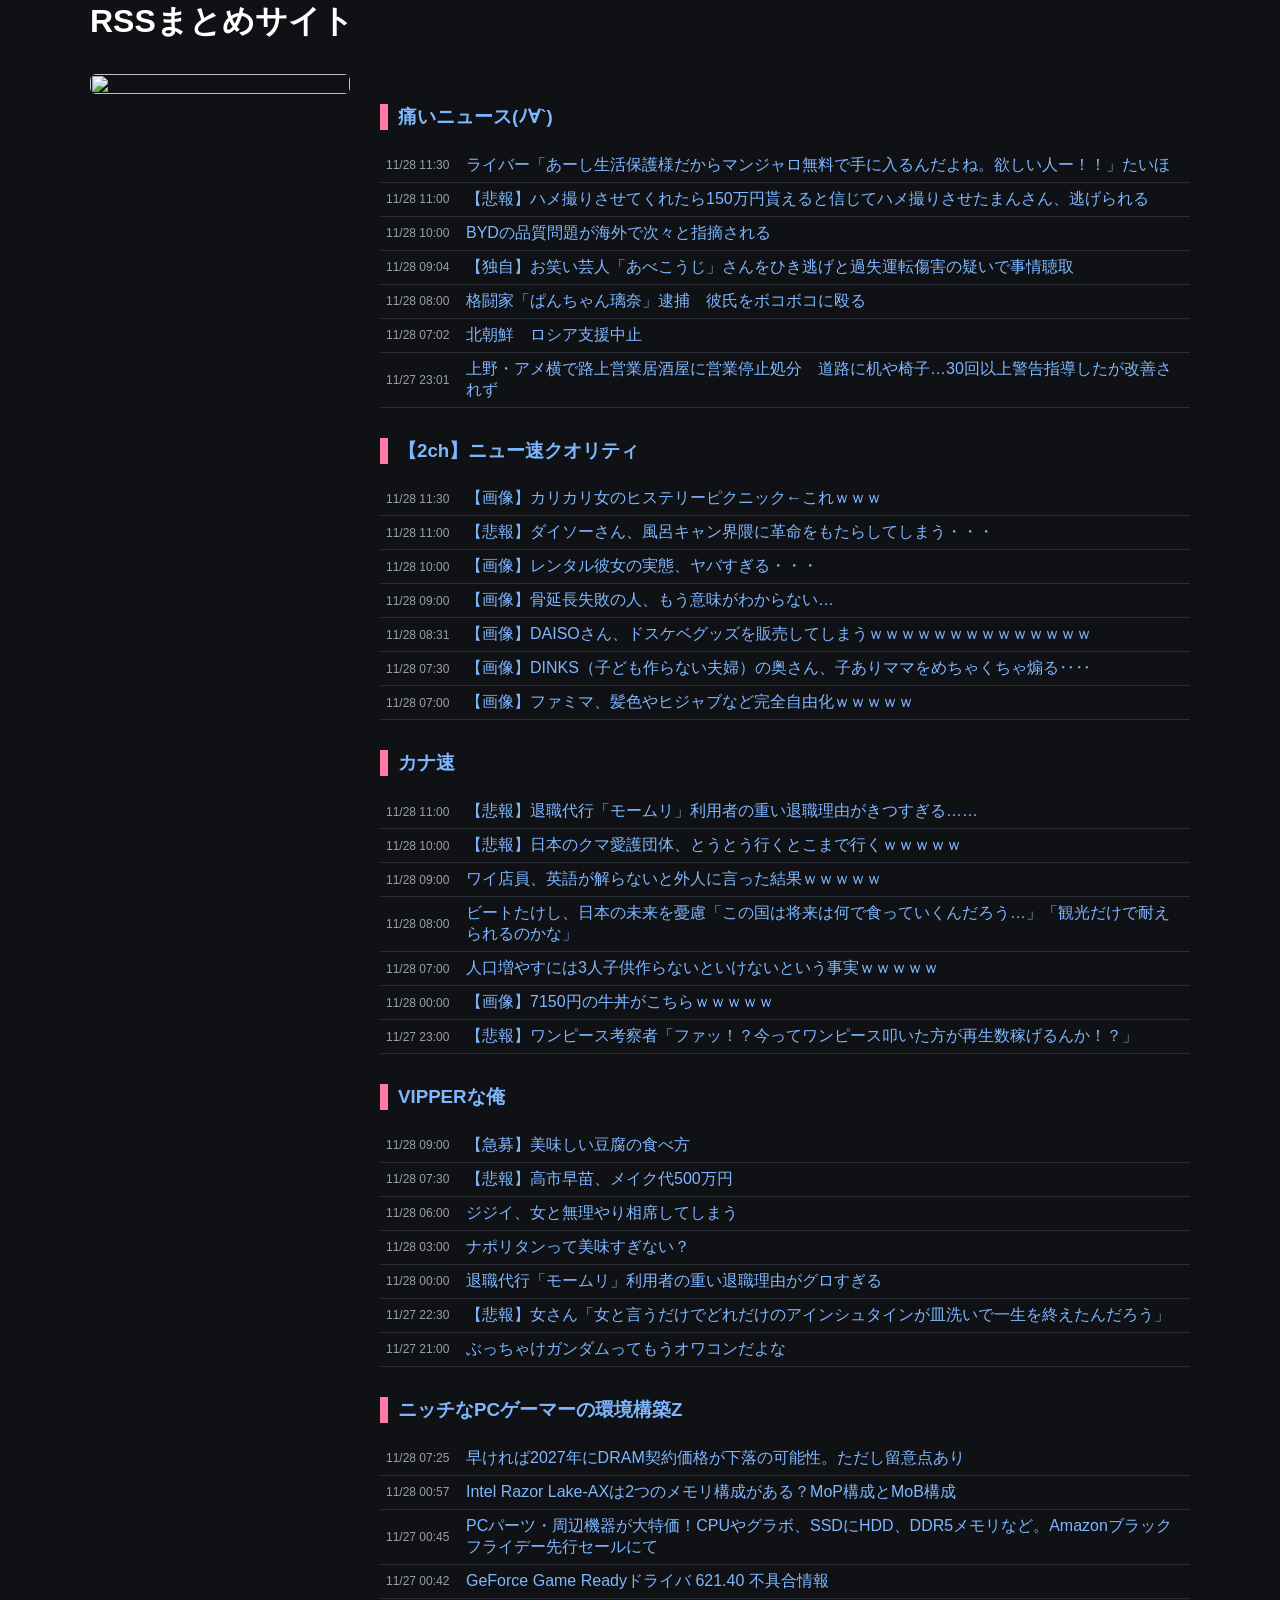
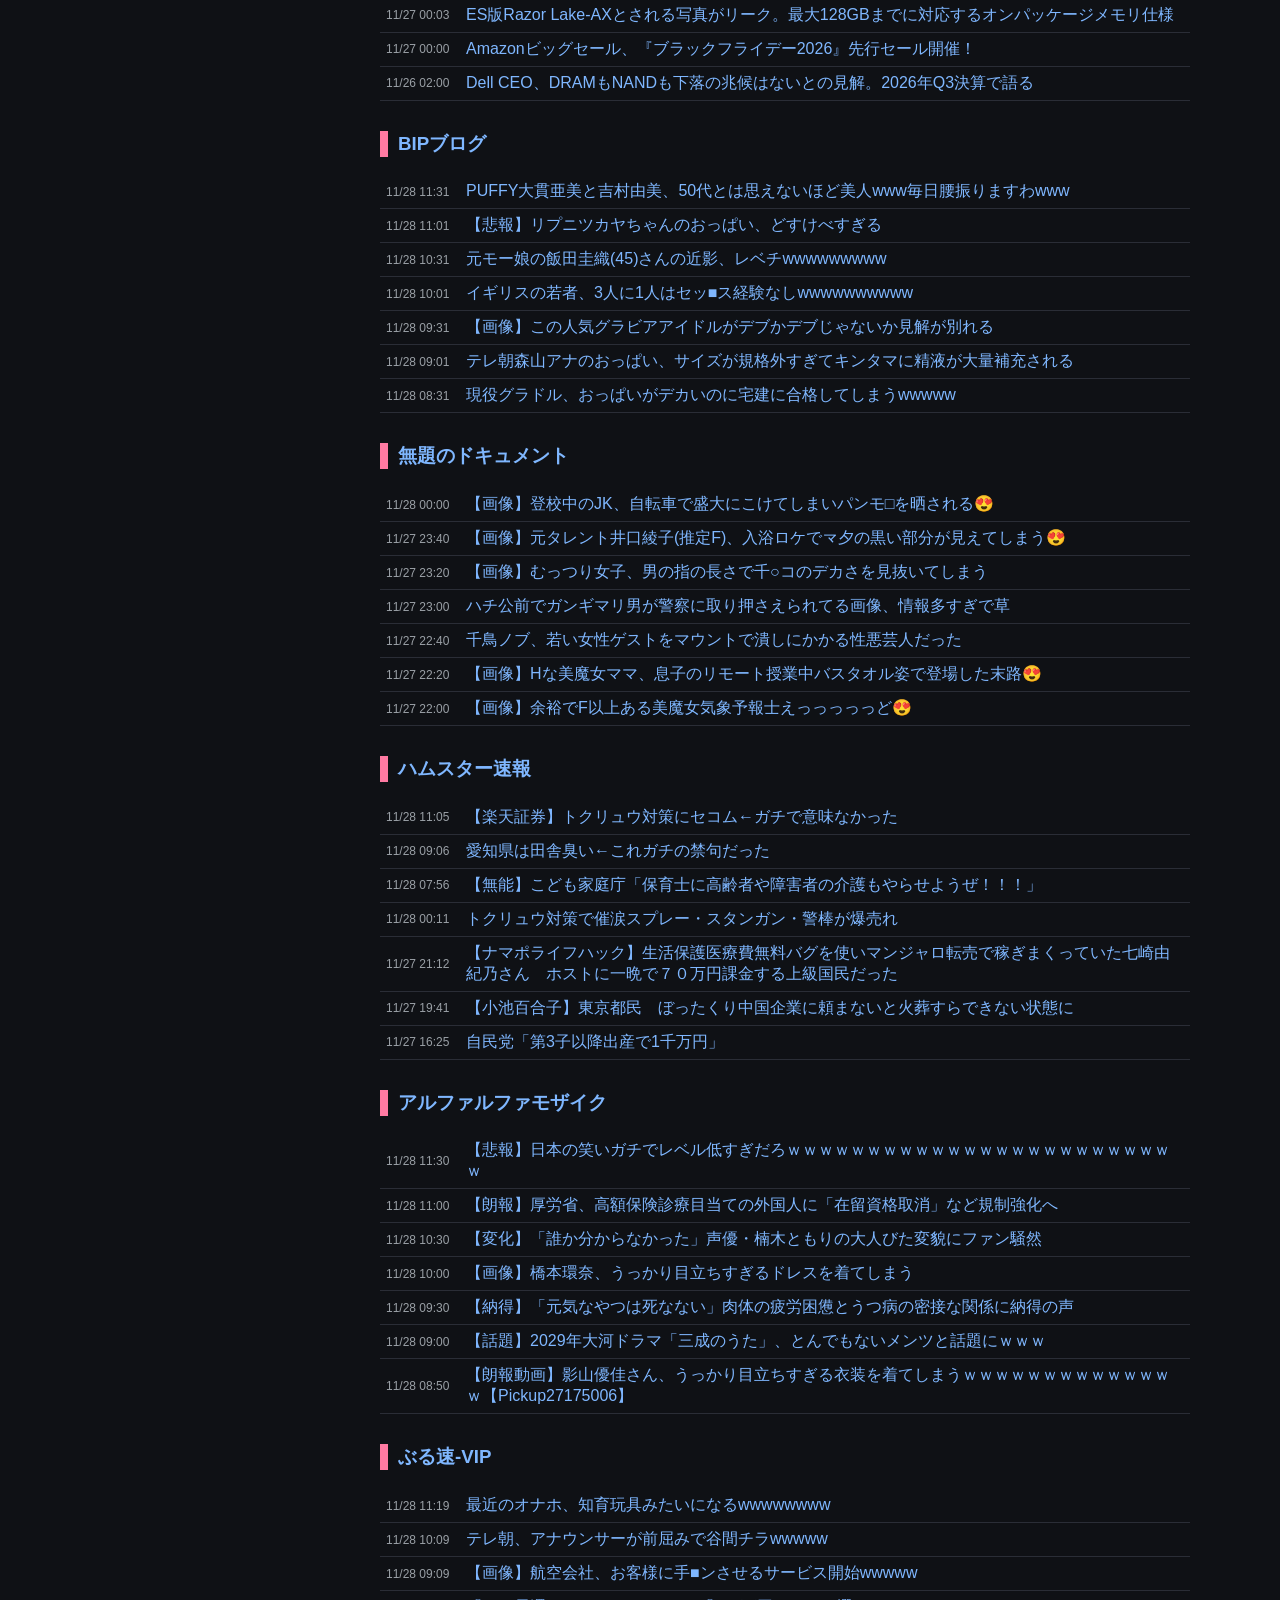
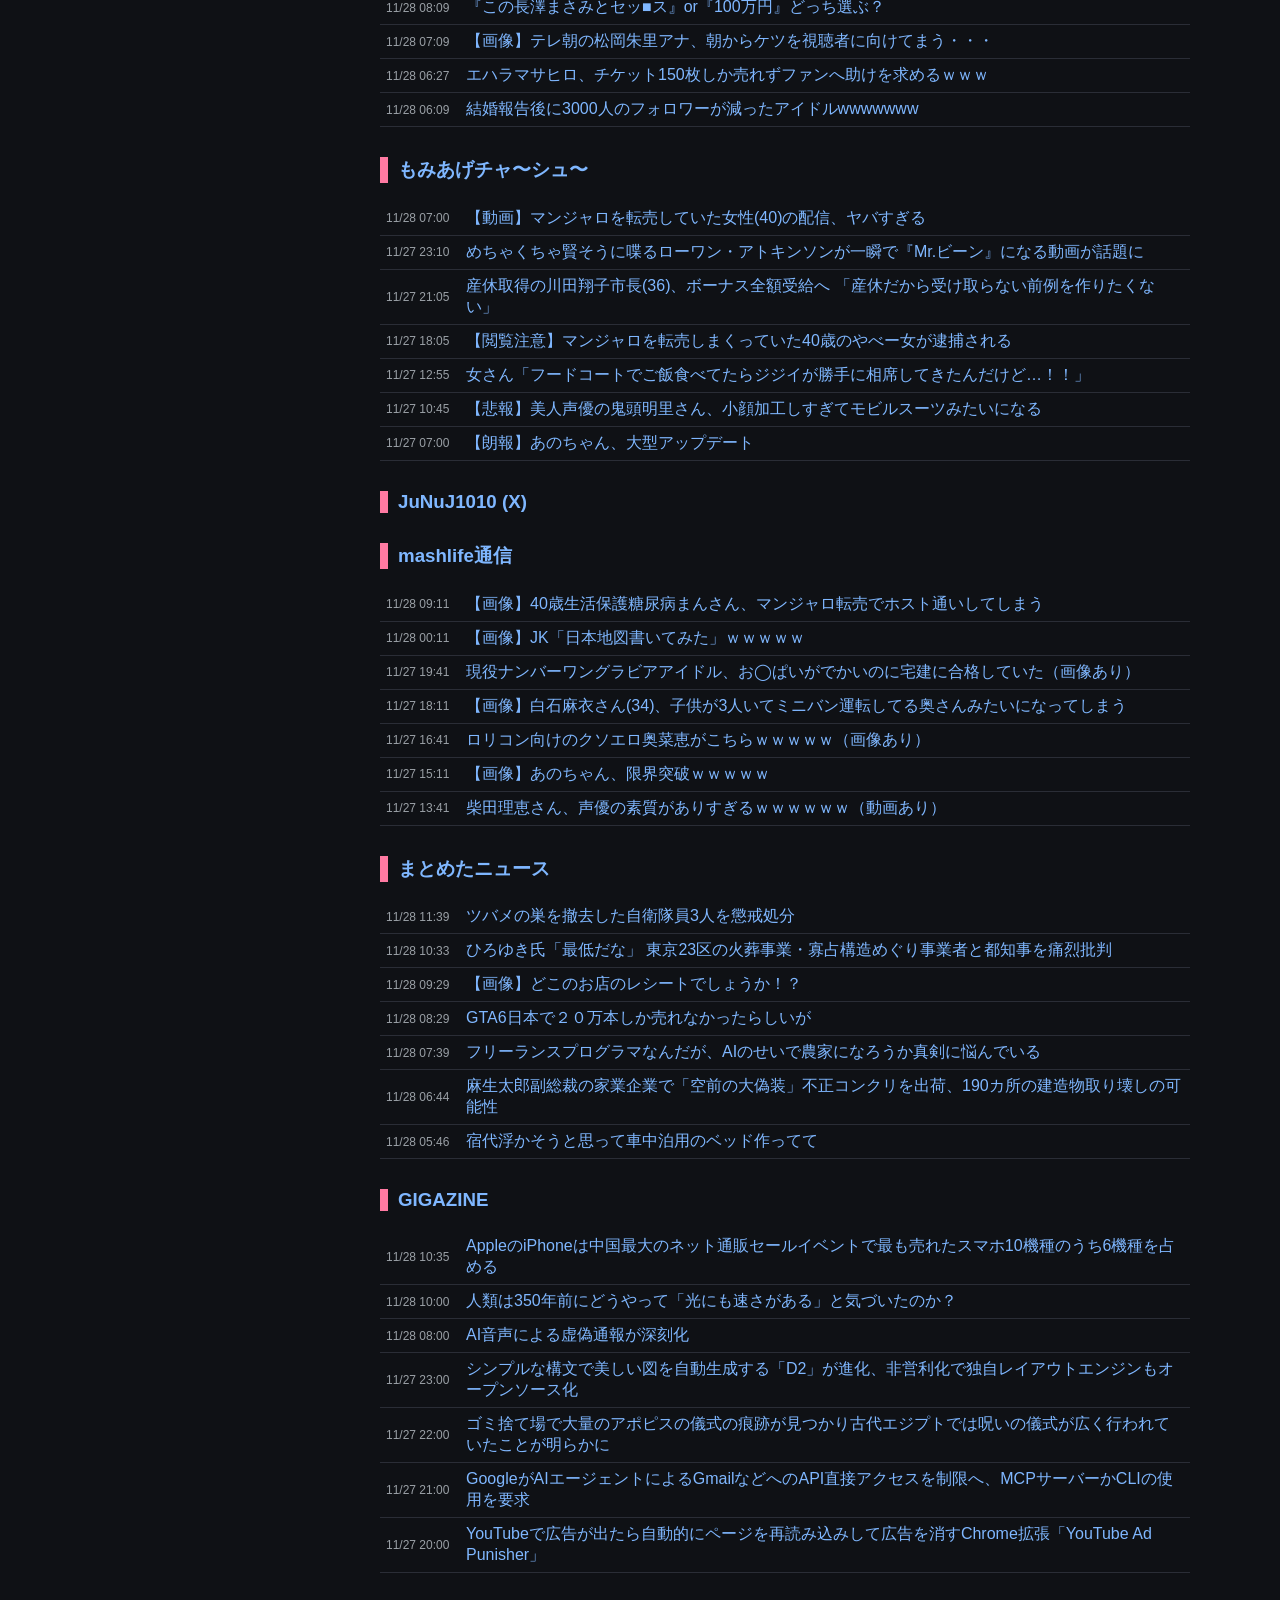
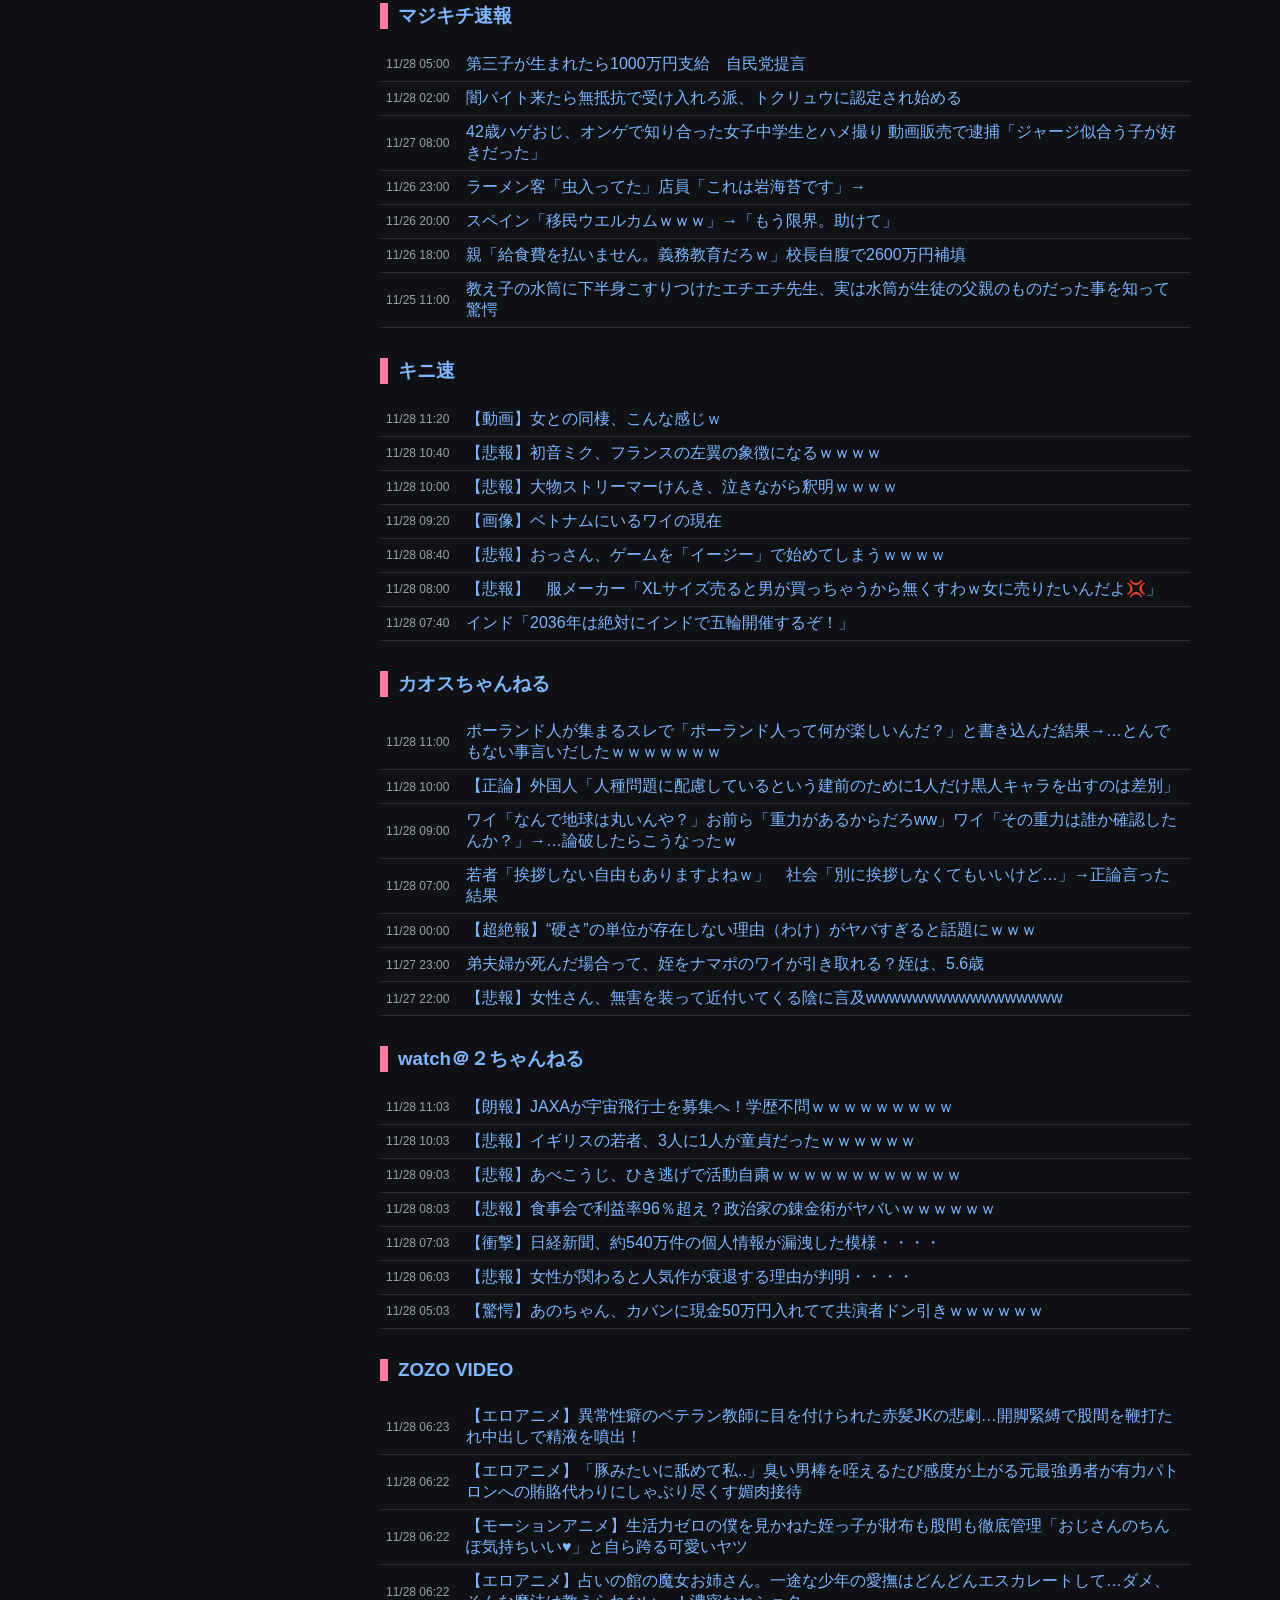
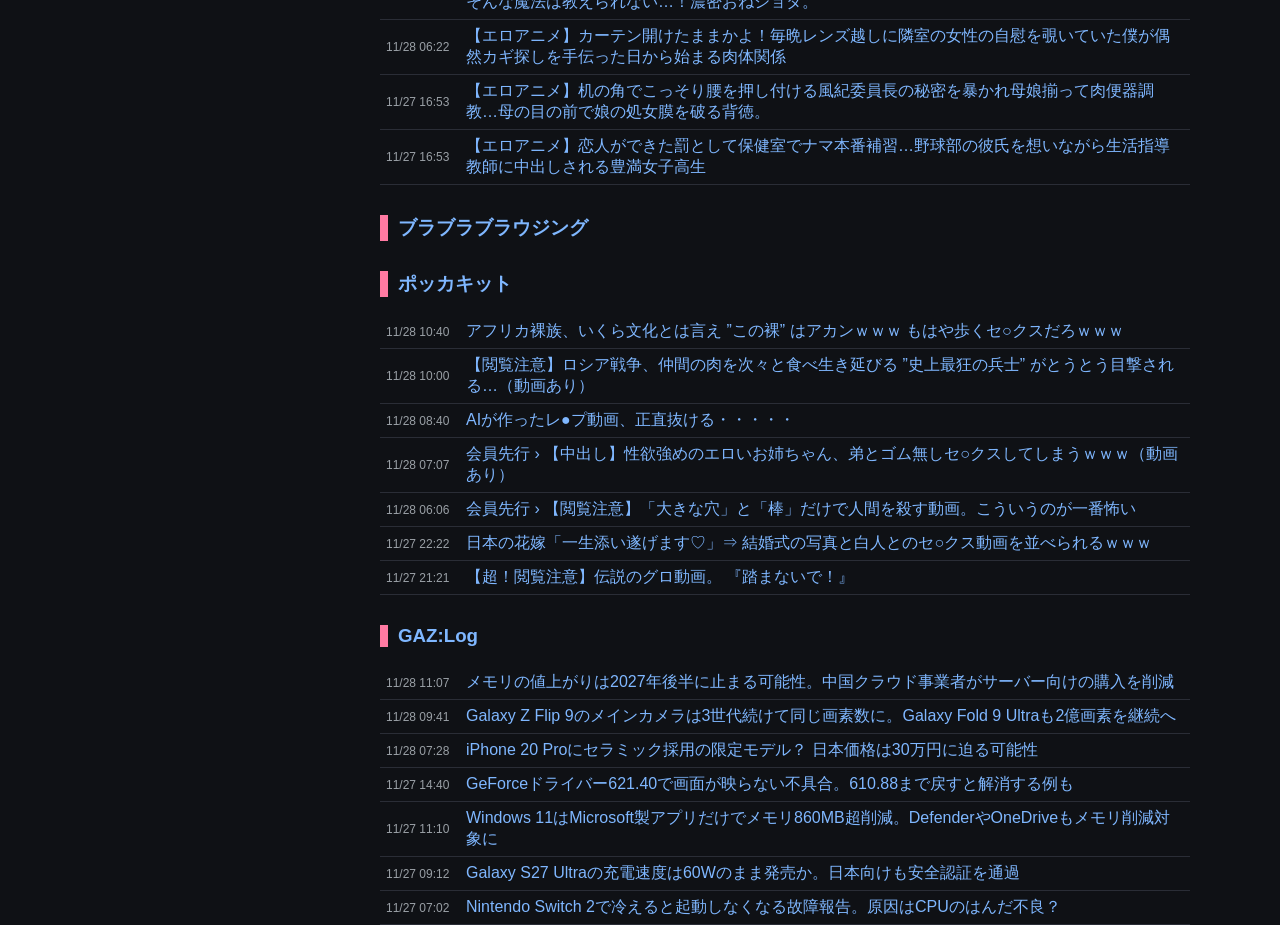
==== commit 39863ac7: "auto update" ====
--- a/index.html
+++ b/index.html
@@ -14,7 +14,7 @@
         <a href="https://jp.mercari.com/search?afid=2445940742&keyword=初音ミク フィギュア" target="_blank"><img src="https://web-jp-assets-v2.mercdn.net/_next/static/media/ogp.1ea52df1.png"></a>
     </div>
     <div class="main">
-        <h3><a class="site_title" href="https://itainews.com/" target="_blank">痛いニュース(ﾉ∀`)</a></h3><ul><li><span class="time">11/27 23:01</span> <a href="https://itainews.com/archives/2070182.html" target="_blank">上野・アメ横で路上営業居酒屋に営業停止処分　道路に机や椅子…30回以上警告指導したが改善されず</a></li><li><span class="time">11/27 22:02</span> <a href="https://itainews.com/archives/2070173.html" target="_blank">チャットＧＰＴとの「会話」履歴が証拠に、麻薬密輸事件で男に拘禁刑８年判決</a></li><li><span class="time">11/27 21:02</span> <a href="https://itainews.com/archives/2070172.html" target="_blank">中国、これまで領有権主張ゼロのフィリピンバタン島の領有権主張を開始　これが侵略だ</a></li><li><span class="time">11/27 20:31</span> <a href="https://itainews.com/archives/2070180.html" target="_blank">千葉県浦安市、「ネズミ退治大作戦」を実施へ</a></li><li><span class="time">11/27 20:01</span> <a href="https://itainews.com/archives/2070158.html" target="_blank">「しゃべるんだったら出て行って」発言が批判されたミュージシャン、「殺害予告も届きました」中傷され続け「もうやめて」</a></li><li><span class="time">11/27 19:31</span> <a href="https://itainews.com/archives/2070171.html" target="_blank">「飼い犬が首輪を残していなくなった」クマ目撃後に姿消したイヌが生還　周辺には血痕も　仙台</a></li><li><span class="time">11/27 19:00</span> <a href="https://itainews.com/archives/2070156.html" target="_blank">中国外務省「釣魚島（尖閣諸島の中国名）は中国固有の領土だ。日本は中国の主権を侵害するな」</a></li></ul><h3><a class="site_title" href="https://news4vip.livedoor.biz/" target="_blank">【2ch】ニュー速クオリティ</a></h3><ul><li><span class="time">11/28 05:00</span> <a href="https://news4vip.livedoor.biz/archives/52525815.html" target="_blank">【画像】「後味が悪すぎる究極の映画」1位がついに発表されるｗｗｗｗｗｗｗｗｗ</a></li><li><span class="time">11/28 04:00</span> <a href="https://news4vip.livedoor.biz/archives/52567460.html" target="_blank">【悲報】男性の78%が「鏡に写る自分の顔をイケメンだ」と思っているｗｗｗ</a></li><li><span class="time">11/28 03:00</span> <a href="https://news4vip.livedoor.biz/archives/52567447.html" target="_blank">【画像】山岡家さん人気すぎて山岡家の隣に山岡家を建てるｗｗｗ</a></li><li><span class="time">11/28 02:00</span> <a href="https://news4vip.livedoor.biz/archives/52567442.html" target="_blank">【画像】イーロンマスクが喧嘩を売った世界1位のゲーミングチームの見分けがつかないと世界が困惑中ｗｗｗ</a></li><li><span class="time">11/27 23:30</span> <a href="https://news4vip.livedoor.biz/archives/52596334.html" target="_blank">【画像】「言うほど美味いか？」って食べ物、松茸・フグ・カニが槍玉に挙がるｗｗｗｗ</a></li><li><span class="time">11/27 23:15</span> <a href="https://news4vip.livedoor.biz/archives/52596288.html" target="_blank">【画像】社会学部の卒論、めちゃくちゃ面白そうｗｗｗ</a></li><li><span class="time">11/27 23:00</span> <a href="https://news4vip.livedoor.biz/archives/52596333.html" target="_blank">【画像】Z世代、ブルーカラー就職希望「0%」→ネット民「給料より休みと人間関係やろ」ｗｗｗｗ</a></li></ul><h3><a class="site_title" href="http://kanasoku.info/" target="_blank">カナ速</a></h3><ul><li><span class="time">11/28 00:00</span> <a href="http://kanasoku.info/articles/35495837.html" target="_blank">【画像】7150円の牛丼がこちらｗｗｗｗｗ</a></li><li><span class="time">11/27 23:00</span> <a href="http://kanasoku.info/articles/35495653.html" target="_blank">【悲報】ワンピース考察者「ファッ！？今ってワンピース叩いた方が再生数稼げるんか！？」</a></li><li><span class="time">11/27 21:00</span> <a href="http://kanasoku.info/articles/35495490.html" target="_blank">【画像】松本人志完全復活、大喜利企画がネトフリ日本で１位ｗｗｗｗｗ</a></li><li><span class="time">11/27 20:00</span> <a href="http://kanasoku.info/articles/35495315.html" target="_blank">【悲報】セコム、虚業バレｗｗｗｗｗ</a></li><li><span class="time">11/27 19:00</span> <a href="http://kanasoku.info/articles/35495236.html" target="_blank">【独自】お笑い芸人「あべこうじ」さんをひき逃げと過失運転傷害の疑いで事情聴取</a></li><li><span class="time">11/27 18:00</span> <a href="http://kanasoku.info/articles/35495097.html" target="_blank">【悲報】パスワード管理サービス「1Password」、サイバー攻撃で顧客データ流出ｗｗｗｗｗ</a></li><li><span class="time">11/27 17:00</span> <a href="http://kanasoku.info/articles/35494986.html" target="_blank">【画像】新型シビックってクルマカッコ良すぎじゃねこれ？</a></li></ul><h3><a class="site_title" href="http://blog.livedoor.jp/news23vip/" target="_blank">VIPPERな俺</a></h3><ul><li><span class="time">11/28 03:00</span> <a href="https://news23vip.livedoor.blog/archives/6276495.html" target="_blank">ナポリタンって美味すぎない？</a></li><li><span class="time">11/28 00:00</span> <a href="https://news23vip.livedoor.blog/archives/6276435.html" target="_blank">退職代行「モームリ」利用者の重い退職理由がグロすぎる</a></li><li><span class="time">11/27 22:30</span> <a href="https://news23vip.livedoor.blog/archives/6276425.html" target="_blank">【悲報】女さん「女と言うだけでどれだけのアインシュタインが皿洗いで一生を終えたんだろう」</a></li><li><span class="time">11/27 21:00</span> <a href="https://news23vip.livedoor.blog/archives/6276432.html" target="_blank">ぶっちゃけガンダムってもうオワコンだよな</a></li><li><span class="time">11/27 19:30</span> <a href="https://news23vip.livedoor.blog/archives/6276430.html" target="_blank">両親不仲とかいう結婚に対する憧れをブチ壊す境遇</a></li><li><span class="time">11/27 18:00</span> <a href="https://news23vip.livedoor.blog/archives/6276421.html" target="_blank">生活保護のぽっちゃり女子、マンジャロを転売して逮捕</a></li><li><span class="time">11/27 17:00</span> <a href="https://news23vip.livedoor.blog/archives/6276417.html" target="_blank">乃木坂とかいう落ち目アイドルｗｗｗ</a></li></ul><h3><a class="site_title" href="https://www.nichepcgamer.com/" target="_blank">ニッチなPCゲーマーの環境構築Z</a></h3><ul><li><span class="time">11/28 00:57</span> <a href="https://www.nichepcgamer.com/archives/post-134323.html" target="_blank">Intel Razor Lake-AXは2つのメモリ構成がある？MoP構成とMoB構成</a></li><li><span class="time">11/27 00:45</span> <a href="https://www.nichepcgamer.com/archives/post-134187.html" target="_blank">PCパーツ・周辺機器が大特価！CPUやグラボ、SSDにHDD、DDR5メモリなど。Amazonブラックフライデー先行セールにて</a></li><li><span class="time">11/27 00:42</span> <a href="https://www.nichepcgamer.com/archives/geforce-driver-issue-621-40.html" target="_blank">GeForce Game Readyドライバ 621.40 不具合情報</a></li><li><span class="time">11/27 00:03</span> <a href="https://www.nichepcgamer.com/archives/post-134293.html" target="_blank">ES版Razor Lake-AXとされる写真がリーク。最大128GBまでに対応するオンパッケージメモリ仕様</a></li><li><span class="time">11/27 00:00</span> <a href="https://www.nichepcgamer.com/archives/post-134178.html" target="_blank">Amazonビッグセール、『ブラックフライデー2026』先行セール開催！</a></li><li><span class="time">11/26 02:00</span> <a href="https://www.nichepcgamer.com/archives/post-134269.html" target="_blank">Dell CEO、DRAMもNANDも下落の兆候はないとの見解。2026年Q3決算で語る</a></li><li><span class="time">11/26 01:59</span> <a href="https://www.nichepcgamer.com/archives/post-134175.html" target="_blank">最大70％オフ！Kindle本 冬のビッグセール マンガ特集開催中</a></li></ul><h3><a class="site_title" href="http://bipblog.com/" target="_blank">BIPブログ</a></h3><ul><li><span class="time">11/28 05:01</span> <a href="http://bipblog.com/archives/5955231.html" target="_blank">【画像】アメリカの陰キャJKの身体、どエロすぎるwwww</a></li><li><span class="time">11/28 04:01</span> <a href="http://bipblog.com/archives/5955204.html" target="_blank">【画像】テレ朝の森山みなみアナの爆乳天気予報w w w w w w w</a></li><li><span class="time">11/28 02:01</span> <a href="http://bipblog.com/archives/5955229.html" target="_blank">【朗報】相撲部の女子マネージャーJK（16）、可愛い😍</a></li><li><span class="time">11/28 01:01</span> <a href="http://bipblog.com/archives/5955182.html" target="_blank">【悲報】女子高生さん、駅のホームでとんでもないやらかし</a></li><li><span class="time">11/28 00:01</span> <a href="http://bipblog.com/archives/5955183.html" target="_blank">【朗報】会社の女がこんな風におっぱい強調しすぎてツラい</a></li><li><span class="time">11/27 23:31</span> <a href="http://bipblog.com/archives/5955184.html" target="_blank">【画像】190cm男『瀬戸環奈と写真撮った』『小人やじじいみたいに顔は出さない』←これ</a></li><li><span class="time">11/27 23:03</span> <a href="http://bipblog.com/archives/5954775.html" target="_blank">【朗報】あたシコ女「男の人ってこういうの好きでしょ？」ﾊﾟｼｬｯｗ</a></li></ul><h3><a class="site_title" href="https://www.mudainodocument.com/" target="_blank">無題のドキュメント</a></h3><ul><li><span class="time">11/28 00:00</span> <a href="https://www.mudainodocument.com/archives/45792" target="_blank">【画像】登校中のJK、自転車で盛大にこけてしまいパンモ□を晒される😍</a></li><li><span class="time">11/27 23:40</span> <a href="https://www.mudainodocument.com/archives/45750" target="_blank">【画像】元タレント井口綾子(推定F)、入浴ロケで龴夕の黒い部分が見えてしまう😍</a></li><li><span class="time">11/27 23:20</span> <a href="https://www.mudainodocument.com/archives/45800" target="_blank">【画像】むっつり女子、男の指の長さで千○コのデカさを見抜いてしまう</a></li><li><span class="time">11/27 23:00</span> <a href="https://www.mudainodocument.com/archives/45795" target="_blank">ハチ公前でガンギマリ男が警察に取り押さえられてる画像、情報多すぎで草</a></li><li><span class="time">11/27 22:40</span> <a href="https://www.mudainodocument.com/archives/45763" target="_blank">千鳥ノブ、若い女性ゲストをマウントで潰しにかかる性悪芸人だった</a></li><li><span class="time">11/27 22:20</span> <a href="https://www.mudainodocument.com/archives/45817" target="_blank">【画像】Нな美魔女ママ、息子のリモート授業中バスタオル姿で登場した末路😍</a></li><li><span class="time">11/27 22:00</span> <a href="https://www.mudainodocument.com/archives/45725" target="_blank">【画像】余裕でF以上ある美魔女気象予報士えっっっっっど😍</a></li></ul><h3><a class="site_title" href="https://hamusoku.com/" target="_blank">ハムスター速報</a></h3><ul><li><span class="time">11/28 00:11</span> <a href="https://hamusoku.com/archives/11059938.html" target="_blank">トクリュウ対策で催涙スプレー・スタンガン・警棒が爆売れ</a></li><li><span class="time">11/27 21:12</span> <a href="https://hamusoku.com/archives/11060039.html" target="_blank">【ナマポライフハック】生活保護医療費無料バグを使いマンジャロ転売で稼ぎまくっていた七崎由紀乃さん　ホストに一晩で７０万円課金する上級国民だった</a></li><li><span class="time">11/27 19:41</span> <a href="https://hamusoku.com/archives/11059972.html" target="_blank">【小池百合子】東京都民　ぼったくり中国企業に頼まないと火葬すらできない状態に</a></li><li><span class="time">11/27 16:25</span> <a href="https://hamusoku.com/archives/11059976.html" target="_blank">自民党「第3子以降出産で1千万円」</a></li><li><span class="time">11/27 15:38</span> <a href="https://hamusoku.com/archives/11059970.html" target="_blank">これから高齢独身男性に襲ってくる地獄という記事←鬱すぎると話題に</a></li><li><span class="time">11/27 14:10</span> <a href="https://hamusoku.com/archives/11059930.html" target="_blank">保育士達が逃げ出した事で話題の墨田区　複数の保育園で外国人との共生や生活保護問題・園児への性的暴行が多発する現場の闇</a></li><li><span class="time">11/27 12:28</span> <a href="https://hamusoku.com/archives/11059932.html" target="_blank">生活保護受給者さん　医療費無料によるマンジャロ転売ビジネスで稼ぎまくる</a></li></ul><h3><a class="site_title" href="https://alfalfalfa.com/" target="_blank">アルファルファモザイク</a></h3><ul><li><span class="time">11/28 05:00</span> <a href="https://alfalfalfa.com/articles/11135223.html" target="_blank">【画像】BLEACHの織姫の水着がおかしいｗｗｗｗｗｗｗｗｗｗｗｗｗｗｗｗｗｗｗ</a></li><li><span class="time">11/28 04:30</span> <a href="https://alfalfalfa.com/articles/11135121.html" target="_blank">【動画】1987年 アイドル水着ファッションショーwwwwwwwwwwwwwwwwwww【Pickup27072523】</a></li><li><span class="time">11/28 04:00</span> <a href="https://alfalfalfa.com/articles/11135222.html" target="_blank">【画像】夜の秋葉原、刺激が強すぎる。【Pickup27175015】</a></li><li><span class="time">11/28 03:30</span> <a href="https://alfalfalfa.com/articles/11135122.html" target="_blank">【画像】最近のアラフィフ女子会、レベチｗｗｗｗｗｗｗｗｗｗｗｗｗｗｗｗｗｗ【Pickup27072526】</a></li><li><span class="time">11/28 03:00</span> <a href="https://alfalfalfa.com/articles/11135221.html" target="_blank">【画像】上戸彩さん、主張しすぎるwwwwwwwwwwwwwwwwwwwwwwwwwwwwwwwwww【Pickup27175013】</a></li><li><span class="time">11/28 02:30</span> <a href="https://alfalfalfa.com/articles/11135123.html" target="_blank">【画像】最近の囲碁女子、可愛すぎんか？【Pickup27072529】</a></li><li><span class="time">11/28 02:00</span> <a href="https://alfalfalfa.com/articles/11135220.html" target="_blank">【画像】芦田愛菜、いつのまにか大人になってたｗｗｗ【Pickup27175009】</a></li></ul><h3><a class="site_title" href="http://burusoku-vip.com/" target="_blank">ぶる速-VIP</a></h3><ul><li><span class="time">11/28 05:09</span> <a href="http://burusoku-vip.com/archives/2129546.html" target="_blank">【悲報】嫁とのセックス週3ワイ、さすがにキツい</a></li><li><span class="time">11/28 04:09</span> <a href="http://burusoku-vip.com/archives/2129545.html" target="_blank">令和最新版の『シこいAV女優』最強Tier表が完成した結果wwwww</a></li><li><span class="time">11/28 02:03</span> <a href="http://burusoku-vip.com/archives/2129488.html" target="_blank">【朗報】Kカップグラビアアイドル「中途半端に隠すならもう裸になっちゃえって思ったんです」</a></li><li><span class="time">11/28 01:03</span> <a href="http://burusoku-vip.com/archives/2129473.html" target="_blank">【画像あり】爆乳軍団、男たちを大興奮させてしまうｗｗｗｗｗｗｗｗｗｗ</a></li><li><span class="time">11/28 00:09</span> <a href="http://burusoku-vip.com/archives/2129558.html" target="_blank">【画像】長澤まさみさん、ガチでデッカすぎワロタwwwwwww</a></li><li><span class="time">11/27 23:09</span> <a href="http://burusoku-vip.com/archives/2129543.html" target="_blank">森七菜(25)、シコすぎてYahoo!ニュースにwwwwwwwwww</a></li><li><span class="time">11/27 22:30</span> <a href="http://burusoku-vip.com/archives/2129486.html" target="_blank">【朗報】井口裕香（38）、サンプル画像を公開してしまうw</a></li></ul><h3><a class="site_title" href="https://michaelsan.livedoor.biz/" target="_blank">もみあげチャ〜シュ〜</a></h3><ul><li><span class="time">11/27 23:10</span> <a href="https://michaelsan.livedoor.biz/archives/52073029.html" target="_blank">めちゃくちゃ賢そうに喋るローワン・アトキンソンが一瞬で『Mr.ビーン』になる動画が話題に</a></li><li><span class="time">11/27 21:05</span> <a href="https://michaelsan.livedoor.biz/archives/52073026.html" target="_blank">産休取得の川田翔子市長(36)、ボーナス全額受給へ 「産休だから受け取らない前例を作りたくない」</a></li><li><span class="time">11/27 18:05</span> <a href="https://michaelsan.livedoor.biz/archives/52073022.html" target="_blank">【閲覧注意】マンジャロを転売しまくっていた40歳のやべー女が逮捕される</a></li><li><span class="time">11/27 12:55</span> <a href="https://michaelsan.livedoor.biz/archives/52073013.html" target="_blank">女さん「フードコートでご飯食べてたらジジイが勝手に相席してきたんだけど…！！」</a></li><li><span class="time">11/27 10:45</span> <a href="https://michaelsan.livedoor.biz/archives/52073011.html" target="_blank">【悲報】美人声優の鬼頭明里さん、小顔加工しすぎてモビルスーツみたいになる</a></li><li><span class="time">11/27 07:00</span> <a href="https://michaelsan.livedoor.biz/archives/52073010.html" target="_blank">【朗報】あのちゃん、大型アップデート</a></li><li><span class="time">11/26 23:30</span> <a href="https://michaelsan.livedoor.biz/archives/52073008.html" target="_blank">【悲報】韓国の音楽祭に日本の「HANA」が出演！！→現地の韓国アイドル達がお通夜状態に</a></li></ul><h3><a class="site_title" href="https://x.com/JuNuJ1010" target="_blank">JuNuJ1010 (X)</a></h3><ul></ul><h3><a class="site_title" href="https://mashlife.doorblog.jp/" target="_blank">mashlife通信</a></h3><ul><li><span class="time">11/28 00:11</span> <a href="https://mashlife.doorblog.jp/archives/60153018.html" target="_blank">【画像】JK「日本地図書いてみた」ｗｗｗｗｗ</a></li><li><span class="time">11/27 19:41</span> <a href="https://mashlife.doorblog.jp/archives/60152800.html" target="_blank">現役ナンバーワングラビアアイドル、お◯ぱいがでかいのに宅建に合格していた（画像あり）</a></li><li><span class="time">11/27 18:11</span> <a href="https://mashlife.doorblog.jp/archives/60152395.html" target="_blank">【画像】白石麻衣さん(34)、子供が3人いてミニバン運転してる奥さんみたいになってしまう</a></li><li><span class="time">11/27 16:41</span> <a href="https://mashlife.doorblog.jp/archives/60152400.html" target="_blank">ロリコン向けのクソエロ奥菜恵がこちらｗｗｗｗｗ（画像あり）</a></li><li><span class="time">11/27 15:11</span> <a href="https://mashlife.doorblog.jp/archives/60152394.html" target="_blank">【画像】あのちゃん、限界突破ｗｗｗｗｗ</a></li><li><span class="time">11/27 13:41</span> <a href="https://mashlife.doorblog.jp/archives/60152399.html" target="_blank">柴田理恵さん、声優の素質がありすぎるｗｗｗｗｗｗ（動画あり）</a></li><li><span class="time">11/27 12:11</span> <a href="https://mashlife.doorblog.jp/archives/60152393.html" target="_blank">【悲報】av女優さん「avでの制服着用禁止に賛成、未成年への性犯罪を助長するなら無い方がいい」</a></li></ul><h3><a class="site_title" href="http://matometanews.com/" target="_blank">まとめたニュース</a></h3><ul><li><span class="time">11/28 02:54</span> <a href="http://matometanews.com/archives/2123678.html" target="_blank">【画像】JK「日本地図書いてみた」</a></li><li><span class="time">11/28 01:49</span> <a href="http://matometanews.com/archives/2123677.html" target="_blank">【画像】修学旅行、何番の座席座りたい？</a></li><li><span class="time">11/28 00:08</span> <a href="http://matometanews.com/archives/2123675.html" target="_blank">発達障害が「神経発達症」へ学術診断名変更。障害とつくネガティブイメージを払拭</a></li><li><span class="time">11/27 22:58</span> <a href="http://matometanews.com/archives/2123672.html" target="_blank">【訃報】物理学者の大槻義彦さん死去　オカルト・超常現象否定論で活躍</a></li><li><span class="time">11/27 22:08</span> <a href="http://matometanews.com/archives/2123671.html" target="_blank">玉城デニー氏「（台湾有事発言は）率直に言ってなんてこと言うんだと思いましたね。本当に...」</a></li><li><span class="time">11/27 21:14</span> <a href="http://matometanews.com/archives/2123670.html" target="_blank">【動画】　TBS「赤旗が小泉大臣の疑惑を報じてますが」　小泉防相「はい、共産党機関紙の赤旗ですね」</a></li><li><span class="time">11/27 20:24</span> <a href="http://matometanews.com/archives/2123669.html" target="_blank">中国、これまで領有権主張ゼロのフィリピンバタン島の領有権主張を開始　これが侵略だ</a></li></ul><h3><a class="site_title" href="https://gigazine.net/" target="_blank">GIGAZINE</a></h3><ul><li><span class="time">11/27 23:00</span> <a href="https://gigazine.net/news/20261127-d2/" target="_blank">シンプルな構文で美しい図を自動生成する「D2」が進化、非営利化で独自レイアウトエンジンもオープンソース化</a></li><li><span class="time">11/27 22:00</span> <a href="https://gigazine.net/news/20261127-curse-ritual-widespread-ancient-egypt/" target="_blank">ゴミ捨て場で大量のアポピスの儀式の痕跡が見つかり古代エジプトでは呪いの儀式が広く行われていたことが明らかに</a></li><li><span class="time">11/27 21:00</span> <a href="https://gigazine.net/news/20261127-google-workspace-ai-tools-mcp/" target="_blank">GoogleがAIエージェントによるGmailなどへのAPI直接アクセスを制限へ、MCPサーバーかCLIの使用を要求</a></li><li><span class="time">11/27 20:00</span> <a href="https://gigazine.net/news/20261127-youtube-ad-punisher/" target="_blank">YouTubeで広告が出たら自動的にページを再読み込みして広告を消すChrome拡張「YouTube Ad Punisher」</a></li><li><span class="time">11/27 19:00</span> <a href="https://gigazine.net/news/20261127-workout-blood-sugar/" target="_blank">有酸素運動と筋力トレーニングの順番が血糖値調節に影響するとの研究結果</a></li><li><span class="time">11/27 18:21</span> <a href="https://gigazine.net/news/20261127-headline/" target="_blank">2026年11月27日のヘッドラインニュース</a></li><li><span class="time">11/27 17:33</span> <a href="https://gigazine.net/news/20261127-burgerking-ninniku/" target="_blank">ガーリックソースたっぷりなバーガーキングの小型にんにくバーガー「にんにく・ガーリックチーズバーガー」試食レビュー</a></li></ul><h3><a class="site_title" href="https://majikichi.com/" target="_blank">マジキチ速報</a></h3><ul><li><span class="time">11/28 05:00</span> <a href="https://majikichi.com/archives/11060074.html" target="_blank">第三子が生まれたら1000万円支給　自民党提言</a></li><li><span class="time">11/28 02:00</span> <a href="https://majikichi.com/archives/11060070.html" target="_blank">闇バイト来たら無抵抗で受け入れろ派、トクリュウに認定され始める</a></li><li><span class="time">11/27 08:00</span> <a href="https://majikichi.com/archives/11059748.html" target="_blank">42歳ハゲおじ、オンゲで知り合った女子中学生とハメ撮り 動画販売で逮捕「ジャージ似合う子が好きだった」</a></li><li><span class="time">11/26 23:00</span> <a href="https://majikichi.com/archives/11059733.html" target="_blank">ラーメン客「虫入ってた」店員「これは岩海苔です」→</a></li><li><span class="time">11/26 20:00</span> <a href="https://majikichi.com/archives/11059699.html" target="_blank">スペイン「移民ウエルカムｗｗｗ」→「もう限界。助けて」</a></li><li><span class="time">11/26 18:00</span> <a href="https://majikichi.com/archives/11059698.html" target="_blank">親「給食費を払いません。義務教育だろｗ」校長自腹で2600万円補填</a></li><li><span class="time">11/25 11:00</span> <a href="https://majikichi.com/archives/11059220.html" target="_blank">教え子の水筒に下半身こすりつけたエチエチ先生、実は水筒が生徒の父親のものだった事を知って驚愕</a></li></ul><h3><a class="site_title" href="http://blog.livedoor.jp/kinisoku/" target="_blank">キニ速</a></h3><ul><li><span class="time">11/28 05:00</span> <a href="http://blog.livedoor.jp/kinisoku/archives/5731205.html" target="_blank">【悲報】🇯🇵普通の日本人、🇨🇳中国人にボロ負け…お前らの想像の145倍ボロ負け</a></li><li><span class="time">11/28 02:00</span> <a href="http://blog.livedoor.jp/kinisoku/archives/5731232.html" target="_blank">【悲報】外務省「APECで首脳会談しようとしたけど断られまくって結果的にゼロ回になりました…」</a></li><li><span class="time">11/28 01:00</span> <a href="http://blog.livedoor.jp/kinisoku/archives/5730424.html" target="_blank">【悲報】ワイ君、一念発起してアルバイトを始めるも1ヶ月半で終了ｗｗｗｗ</a></li><li><span class="time">11/28 00:30</span> <a href="http://blog.livedoor.jp/kinisoku/archives/5730998.html" target="_blank">水ダウの漫画飯食う企画ってお前らなら何の漫画選ぶんや？</a></li><li><span class="time">11/28 00:00</span> <a href="http://blog.livedoor.jp/kinisoku/archives/5731225.html" target="_blank">【画像】総合点数85点のお●ぱい、発見されるｗｗｗｗ</a></li><li><span class="time">11/27 23:30</span> <a href="http://blog.livedoor.jp/kinisoku/archives/5731009.html" target="_blank">【悲報】ワイ、風俗依存症になる</a></li><li><span class="time">11/27 23:00</span> <a href="http://blog.livedoor.jp/kinisoku/archives/5731213.html" target="_blank">【動画】托卵女さん、葛藤の末に娘に真実を打ち明ける...</a></li></ul><h3><a class="site_title" href="http://chaos2ch.com/" target="_blank">カオスちゃんねる</a></h3><ul><li><span class="time">11/28 00:00</span> <a href="http://chaos2ch.com/archives/5731203.html" target="_blank">【超絶報】“硬さ”の単位が存在しない理由（わけ）がヤバすぎると話題にｗｗｗ</a></li><li><span class="time">11/27 23:00</span> <a href="http://chaos2ch.com/archives/5730965.html" target="_blank">弟夫婦が死んだ場合って、姪をナマポのワイが引き取れる？姪は、5.6歳</a></li><li><span class="time">11/27 22:00</span> <a href="http://chaos2ch.com/archives/5730966.html" target="_blank">【悲報】女性さん、無害を装って近付いてくる陰に言及wwwwwwwwwwwwwwwww</a></li><li><span class="time">11/27 21:00</span> <a href="http://chaos2ch.com/archives/5730967.html" target="_blank">ワイ前科持ち、婚約中の彼女にどのタイミングでカミングアウトすべきか悩み中→どうする？</a></li><li><span class="time">11/27 20:00</span> <a href="http://chaos2ch.com/archives/5730968.html" target="_blank">「一億円分の一円玉」or「一億円分の精密に作られた偽一万円札」 or「使う度にお金が2倍に増える呪い」→…どれが欲しい？</a></li><li><span class="time">11/27 19:00</span> <a href="http://chaos2ch.com/archives/5730969.html" target="_blank">俺「墓地の隣って危ないですよね？」不動産屋「見方を変えれば静かだし安いしで良いこともありますよ」</a></li><li><span class="time">11/27 18:00</span> <a href="http://chaos2ch.com/archives/5730970.html" target="_blank">ラーメン屋「お客さん！そっち(テーブル席)じゃなくてこっち(カウンター)ね！」←これに対するワイの衝撃対応ｗｗｗｗ</a></li></ul><h3><a class="site_title" href="http://www.watch2chan.com/" target="_blank">watch＠２ちゃんねる</a></h3><ul><li><span class="time">11/28 04:03</span> <a href="http://www.watch2chan.com/archives/20261127232953.html" target="_blank">【悲報】韓国人が対馬に殺到！マンジャロ買い占めの実態ｗｗｗｗｗｗ</a></li><li><span class="time">11/28 03:03</span> <a href="http://www.watch2chan.com/archives/20261128003026.html" target="_blank">【衝撃】68歳父が31歳女性と再婚＆妊娠発覚で娘が絶句・・・・</a></li><li><span class="time">11/28 02:03</span> <a href="http://www.watch2chan.com/archives/20261128000009.html" target="_blank">【悲報】日本の保険制度を悪用、中国でモーラステープ転売が横行・・・・</a></li><li><span class="time">11/28 01:03</span> <a href="http://www.watch2chan.com/archives/20261127142416.html" target="_blank">【悲報】あべこうじ、ひき逃げ疑いで生放送を見送り・・・・</a></li><li><span class="time">11/28 00:03</span> <a href="http://www.watch2chan.com/archives/202611271930.html" target="_blank">【朗報】講談社対象マンガがクーポン利用で50%OFFｗｗｗｗｗｗｗ</a></li><li><span class="time">11/27 23:33</span> <a href="http://www.watch2chan.com/archives/20261127140904.html" target="_blank">GTA6を10時間遊んだ結果、ヒロインが酷すぎてキレそうｗｗｗｗｗｗ</a></li><li><span class="time">11/27 23:03</span> <a href="http://www.watch2chan.com/archives/20261127171112.html" target="_blank">【悲報】めざましテレビの「東京偏重」に地方民がブチギレｗｗｗｗｗｗ</a></li></ul><h3><a class="site_title" href="https://zozovideo.com/" target="_blank">ZOZO VIDEO</a></h3><ul></ul><h3><a class="site_title" href="http://brow2ing.com/" target="_blank">ブラブラブラウジング</a></h3><ul></ul><h3><a class="site_title" href="https://www.po-kaki-to.com/" target="_blank">ポッカキット</a></h3><ul><li><span class="time">11/27 22:22</span> <a href="https://www.po-kaki-to.com/archives/41239.html" target="_blank">日本の花嫁「一生添い遂げます♡」⇒ 結婚式の写真と白人とのセ○クス動画を並べられるｗｗｗ</a></li><li><span class="time">11/27 21:21</span> <a href="https://www.po-kaki-to.com/guro/41238.html" target="_blank">【超！閲覧注意】伝説のグロ動画。 『踏まないで！』</a></li><li><span class="time">11/27 20:20</span> <a href="https://www.po-kaki-to.com/guro/41237.html" target="_blank">【閲覧注意】ＩＱ６０の人間が工場で働くとこうなる…死に方ヤバすぎだろ…（動画あり）</a></li><li><span class="time">11/27 19:19</span> <a href="https://www.po-kaki-to.com/guro/41236.html" target="_blank">【超！閲覧注意】パナマの先住民族の女性、正体不明の化け物に襲われおぞましい姿で発見される（画像あり）</a></li><li><span class="time">11/27 17:40</span> <a href="https://www.po-kaki-to.com/archives/41235.html" target="_blank">クラスで5番目くらいに可愛い眼鏡女子、見つけた裏垢がエロすぎて100回は抜けるｗｗｗ</a></li><li><span class="time">11/27 17:00</span> <a href="https://www.po-kaki-to.com/guro/41234.html" target="_blank">【閲覧注意】女さん、熊に襲われ「生きたまま顔を2つに割られ」発見される…（動画あり）</a></li><li><span class="time">11/27 15:40</span> <a href="https://www.po-kaki-to.com/archives/41233.html" target="_blank">可愛いギャルを肉便器にするチー牛のセ○クス動画、めちゃくちゃ嫉妬されるｗｗｗ</a></li></ul><h3><a class="site_title" href="https://gazlog.com/" target="_blank">GAZ:Log</a></h3><ul><li><span class="time">11/27 14:40</span> <a href="https://gazlog.jp/entry/geforce-621-40-black-screen-issue/" target="_blank">GeForceドライバー621.40で画面が映らない不具合。610.88まで戻すと解消する例も</a></li><li><span class="time">11/27 11:10</span> <a href="https://gazlog.jp/entry/microsoft-defender-onedrive-memory-optimization/" target="_blank">Windows 11はMicrosoft製アプリだけでメモリ860MB超削減。DefenderやOneDriveもメモリ削減対象に</a></li><li><span class="time">11/27 09:12</span> <a href="https://gazlog.jp/entry/galaxy-s27-ultra-60w-confirmed-for-japan/" target="_blank">Galaxy S27 Ultraの充電速度は60Wのまま発売か。日本向けも安全認証を通過</a></li><li><span class="time">11/27 07:02</span> <a href="https://gazlog.jp/entry/nintendo-switch-2-cpu-bga-crack-issue/" target="_blank">Nintendo Switch 2で冷えると起動しなくなる故障報告。原因はCPUのはんだ不良？</a></li><li><span class="time">11/26 17:19</span> <a href="https://gazlog.jp/entry/macbook-air-oled-model-in-late-2027/" target="_blank">MacBook Airの外観が2027年後半以降に刷新へ。OLED採用も検討も可能性は低め？</a></li><li><span class="time">11/26 15:14</span> <a href="https://gazlog.jp/entry/intel-nova-lake-s-first-lineup-leaks/" target="_blank">Intel Nova Lake-SはCore Ultra 7も最上位と同じ144MBキャッシュに。ゲーム性能も近い水準に</a></li><li><span class="time">11/26 11:05</span> <a href="https://gazlog.jp/entry/geforce-rtx-5000-series-more-supply-cut/" target="_blank">GeForce RTX 5000シリーズの供給が1月まで2〜3割減。RTX 5060 Ti 8GBでも10万円に迫る可能性</a></li></ul>
+        <h3><a class="site_title" href="https://itainews.com/" target="_blank">痛いニュース(ﾉ∀`)</a></h3><ul><li><span class="time">11/28 11:30</span> <a href="https://itainews.com/archives/2070170.html" target="_blank">ライバー「あーし生活保護様だからマンジャロ無料で手に入るんだよね。欲しい人ー！！」たいほ</a></li><li><span class="time">11/28 11:00</span> <a href="https://itainews.com/archives/2070168.html" target="_blank">【悲報】ハメ撮りさせてくれたら150万円貰えると信じてハメ撮りさせたまんさん、逃げられる</a></li><li><span class="time">11/28 10:00</span> <a href="https://itainews.com/archives/2070164.html" target="_blank">BYDの品質問題が海外で次々と指摘される</a></li><li><span class="time">11/28 09:04</span> <a href="https://itainews.com/archives/2070166.html" target="_blank">【独自】お笑い芸人「あべこうじ」さんをひき逃げと過失運転傷害の疑いで事情聴取</a></li><li><span class="time">11/28 08:00</span> <a href="https://itainews.com/archives/2070174.html" target="_blank">格闘家「ぱんちゃん璃奈」逮捕　彼氏をボコボコに殴る</a></li><li><span class="time">11/28 07:02</span> <a href="https://itainews.com/archives/2070163.html" target="_blank">北朝鮮　ロシア支援中止</a></li><li><span class="time">11/27 23:01</span> <a href="https://itainews.com/archives/2070182.html" target="_blank">上野・アメ横で路上営業居酒屋に営業停止処分　道路に机や椅子…30回以上警告指導したが改善されず</a></li></ul><h3><a class="site_title" href="https://news4vip.livedoor.biz/" target="_blank">【2ch】ニュー速クオリティ</a></h3><ul><li><span class="time">11/28 11:30</span> <a href="https://news4vip.livedoor.biz/archives/52596382.html" target="_blank">【画像】カリカリ女のヒステリーピクニック←これｗｗｗ</a></li><li><span class="time">11/28 11:00</span> <a href="https://news4vip.livedoor.biz/archives/52596381.html" target="_blank">【悲報】ダイソーさん、風呂キャン界隈に革命をもたらしてしまう・・・</a></li><li><span class="time">11/28 10:00</span> <a href="https://news4vip.livedoor.biz/archives/52596380.html" target="_blank">【画像】レンタル彼女の実態、ヤバすぎる・・・</a></li><li><span class="time">11/28 09:00</span> <a href="https://news4vip.livedoor.biz/archives/52596379.html" target="_blank">【画像】骨延長失敗の人、もう意味がわからない…</a></li><li><span class="time">11/28 08:31</span> <a href="https://news4vip.livedoor.biz/archives/52596378.html" target="_blank">【画像】DAISOさん、ドスケベグッズを販売してしまうｗｗｗｗｗｗｗｗｗｗｗｗｗｗ</a></li><li><span class="time">11/28 07:30</span> <a href="https://news4vip.livedoor.biz/archives/52596341.html" target="_blank">【画像】DINKS（子ども作らない夫婦）の奥さん、子ありママをめちゃくちゃ煽る‥‥</a></li><li><span class="time">11/28 07:00</span> <a href="https://news4vip.livedoor.biz/archives/52596340.html" target="_blank">【画像】ファミマ、髪色やヒジャブなど完全自由化ｗｗｗｗｗ</a></li></ul><h3><a class="site_title" href="http://kanasoku.info/" target="_blank">カナ速</a></h3><ul><li><span class="time">11/28 11:00</span> <a href="http://kanasoku.info/articles/35496594.html" target="_blank">【悲報】退職代行「モームリ」利用者の重い退職理由がきつすぎる……</a></li><li><span class="time">11/28 10:00</span> <a href="http://kanasoku.info/articles/35496549.html" target="_blank">【悲報】日本のクマ愛護団体、とうとう行くとこまで行くｗｗｗｗｗ</a></li><li><span class="time">11/28 09:00</span> <a href="http://kanasoku.info/articles/35496475.html" target="_blank">ワイ店員、英語が解らないと外人に言った結果ｗｗｗｗｗ</a></li><li><span class="time">11/28 08:00</span> <a href="http://kanasoku.info/articles/35496019.html" target="_blank">ビートたけし、日本の未来を憂慮「この国は将来は何で食っていくんだろう…」「観光だけで耐えられるのかな」</a></li><li><span class="time">11/28 07:00</span> <a href="http://kanasoku.info/articles/35496018.html" target="_blank">人口増やすには3人子供作らないといけないという事実ｗｗｗｗｗ</a></li><li><span class="time">11/28 00:00</span> <a href="http://kanasoku.info/articles/35495837.html" target="_blank">【画像】7150円の牛丼がこちらｗｗｗｗｗ</a></li><li><span class="time">11/27 23:00</span> <a href="http://kanasoku.info/articles/35495653.html" target="_blank">【悲報】ワンピース考察者「ファッ！？今ってワンピース叩いた方が再生数稼げるんか！？」</a></li></ul><h3><a class="site_title" href="http://blog.livedoor.jp/news23vip/" target="_blank">VIPPERな俺</a></h3><ul><li><span class="time">11/28 09:00</span> <a href="https://news23vip.livedoor.blog/archives/6276500.html" target="_blank">【急募】美味しい豆腐の食べ方</a></li><li><span class="time">11/28 07:30</span> <a href="https://news23vip.livedoor.blog/archives/6276499.html" target="_blank">【悲報】高市早苗、メイク代500万円</a></li><li><span class="time">11/28 06:00</span> <a href="https://news23vip.livedoor.blog/archives/6276497.html" target="_blank">ジジイ、女と無理やり相席してしまう</a></li><li><span class="time">11/28 03:00</span> <a href="https://news23vip.livedoor.blog/archives/6276495.html" target="_blank">ナポリタンって美味すぎない？</a></li><li><span class="time">11/28 00:00</span> <a href="https://news23vip.livedoor.blog/archives/6276435.html" target="_blank">退職代行「モームリ」利用者の重い退職理由がグロすぎる</a></li><li><span class="time">11/27 22:30</span> <a href="https://news23vip.livedoor.blog/archives/6276425.html" target="_blank">【悲報】女さん「女と言うだけでどれだけのアインシュタインが皿洗いで一生を終えたんだろう」</a></li><li><span class="time">11/27 21:00</span> <a href="https://news23vip.livedoor.blog/archives/6276432.html" target="_blank">ぶっちゃけガンダムってもうオワコンだよな</a></li></ul><h3><a class="site_title" href="https://www.nichepcgamer.com/" target="_blank">ニッチなPCゲーマーの環境構築Z</a></h3><ul><li><span class="time">11/28 07:25</span> <a href="https://www.nichepcgamer.com/archives/post-134330.html" target="_blank">早ければ2027年にDRAM契約価格が下落の可能性。ただし留意点あり</a></li><li><span class="time">11/28 00:57</span> <a href="https://www.nichepcgamer.com/archives/post-134323.html" target="_blank">Intel Razor Lake-AXは2つのメモリ構成がある？MoP構成とMoB構成</a></li><li><span class="time">11/27 00:45</span> <a href="https://www.nichepcgamer.com/archives/post-134187.html" target="_blank">PCパーツ・周辺機器が大特価！CPUやグラボ、SSDにHDD、DDR5メモリなど。Amazonブラックフライデー先行セールにて</a></li><li><span class="time">11/27 00:42</span> <a href="https://www.nichepcgamer.com/archives/geforce-driver-issue-621-40.html" target="_blank">GeForce Game Readyドライバ 621.40 不具合情報</a></li><li><span class="time">11/27 00:03</span> <a href="https://www.nichepcgamer.com/archives/post-134293.html" target="_blank">ES版Razor Lake-AXとされる写真がリーク。最大128GBまでに対応するオンパッケージメモリ仕様</a></li><li><span class="time">11/27 00:00</span> <a href="https://www.nichepcgamer.com/archives/post-134178.html" target="_blank">Amazonビッグセール、『ブラックフライデー2026』先行セール開催！</a></li><li><span class="time">11/26 02:00</span> <a href="https://www.nichepcgamer.com/archives/post-134269.html" target="_blank">Dell CEO、DRAMもNANDも下落の兆候はないとの見解。2026年Q3決算で語る</a></li></ul><h3><a class="site_title" href="http://bipblog.com/" target="_blank">BIPブログ</a></h3><ul><li><span class="time">11/28 11:31</span> <a href="http://bipblog.com/archives/5955275.html" target="_blank">PUFFY大貫亜美と吉村由美、50代とは思えないほど美人www毎日腰振りますわwww</a></li><li><span class="time">11/28 11:01</span> <a href="http://bipblog.com/archives/5955273.html" target="_blank">【悲報】リプニツカヤちゃんのおっぱい、どすけべすぎる</a></li><li><span class="time">11/28 10:31</span> <a href="http://bipblog.com/archives/5955263.html" target="_blank">元モー娘の飯田圭織(45)さんの近影、レベチwwwwwwwww</a></li><li><span class="time">11/28 10:01</span> <a href="http://bipblog.com/archives/5955264.html" target="_blank">イギリスの若者、3人に1人はセッ■ス経験なしwwwwwwwwww</a></li><li><span class="time">11/28 09:31</span> <a href="http://bipblog.com/archives/5955203.html" target="_blank">【画像】この人気グラビアアイドルがデブかデブじゃないか見解が別れる</a></li><li><span class="time">11/28 09:01</span> <a href="http://bipblog.com/archives/5955223.html" target="_blank">テレ朝森山アナのおっぱい、サイズが規格外すぎてキンタマに精液が大量補充される</a></li><li><span class="time">11/28 08:31</span> <a href="http://bipblog.com/archives/5955224.html" target="_blank">現役グラドル、おっぱいがデカいのに宅建に合格してしまうwwwww</a></li></ul><h3><a class="site_title" href="https://www.mudainodocument.com/" target="_blank">無題のドキュメント</a></h3><ul><li><span class="time">11/28 00:00</span> <a href="https://www.mudainodocument.com/archives/45792" target="_blank">【画像】登校中のJK、自転車で盛大にこけてしまいパンモ□を晒される😍</a></li><li><span class="time">11/27 23:40</span> <a href="https://www.mudainodocument.com/archives/45750" target="_blank">【画像】元タレント井口綾子(推定F)、入浴ロケで龴夕の黒い部分が見えてしまう😍</a></li><li><span class="time">11/27 23:20</span> <a href="https://www.mudainodocument.com/archives/45800" target="_blank">【画像】むっつり女子、男の指の長さで千○コのデカさを見抜いてしまう</a></li><li><span class="time">11/27 23:00</span> <a href="https://www.mudainodocument.com/archives/45795" target="_blank">ハチ公前でガンギマリ男が警察に取り押さえられてる画像、情報多すぎで草</a></li><li><span class="time">11/27 22:40</span> <a href="https://www.mudainodocument.com/archives/45763" target="_blank">千鳥ノブ、若い女性ゲストをマウントで潰しにかかる性悪芸人だった</a></li><li><span class="time">11/27 22:20</span> <a href="https://www.mudainodocument.com/archives/45817" target="_blank">【画像】Нな美魔女ママ、息子のリモート授業中バスタオル姿で登場した末路😍</a></li><li><span class="time">11/27 22:00</span> <a href="https://www.mudainodocument.com/archives/45725" target="_blank">【画像】余裕でF以上ある美魔女気象予報士えっっっっっど😍</a></li></ul><h3><a class="site_title" href="https://hamusoku.com/" target="_blank">ハムスター速報</a></h3><ul><li><span class="time">11/28 11:05</span> <a href="https://hamusoku.com/archives/11059981.html" target="_blank">【楽天証券】トクリュウ対策にセコム←ガチで意味なかった</a></li><li><span class="time">11/28 09:06</span> <a href="https://hamusoku.com/archives/11059977.html" target="_blank">愛知県は田舎臭い←これガチの禁句だった</a></li><li><span class="time">11/28 07:56</span> <a href="https://hamusoku.com/archives/11059975.html" target="_blank">【無能】こども家庭庁「保育士に高齢者や障害者の介護もやらせようぜ！！！」</a></li><li><span class="time">11/28 00:11</span> <a href="https://hamusoku.com/archives/11059938.html" target="_blank">トクリュウ対策で催涙スプレー・スタンガン・警棒が爆売れ</a></li><li><span class="time">11/27 21:12</span> <a href="https://hamusoku.com/archives/11060039.html" target="_blank">【ナマポライフハック】生活保護医療費無料バグを使いマンジャロ転売で稼ぎまくっていた七崎由紀乃さん　ホストに一晩で７０万円課金する上級国民だった</a></li><li><span class="time">11/27 19:41</span> <a href="https://hamusoku.com/archives/11059972.html" target="_blank">【小池百合子】東京都民　ぼったくり中国企業に頼まないと火葬すらできない状態に</a></li><li><span class="time">11/27 16:25</span> <a href="https://hamusoku.com/archives/11059976.html" target="_blank">自民党「第3子以降出産で1千万円」</a></li></ul><h3><a class="site_title" href="https://alfalfalfa.com/" target="_blank">アルファルファモザイク</a></h3><ul><li><span class="time">11/28 11:30</span> <a href="https://alfalfalfa.com/articles/11135315.html" target="_blank">【悲報】日本の笑いガチでレベル低すぎだろｗｗｗｗｗｗｗｗｗｗｗｗｗｗｗｗｗｗｗｗｗｗｗｗｗ</a></li><li><span class="time">11/28 11:00</span> <a href="https://alfalfalfa.com/articles/11135362.html" target="_blank">【朗報】厚労省、高額保険診療目当ての外国人に「在留資格取消」など規制強化へ</a></li><li><span class="time">11/28 10:30</span> <a href="https://alfalfalfa.com/articles/11135355.html" target="_blank">【変化】「誰か分からなかった」声優・楠木ともりの大人びた変貌にファン騒然</a></li><li><span class="time">11/28 10:00</span> <a href="https://alfalfalfa.com/articles/11135036.html" target="_blank">【画像】橋本環奈、うっかり目立ちすぎるドレスを着てしまう</a></li><li><span class="time">11/28 09:30</span> <a href="https://alfalfalfa.com/articles/11135354.html" target="_blank">【納得】「元気なやつは死なない」肉体の疲労困憊とうつ病の密接な関係に納得の声</a></li><li><span class="time">11/28 09:00</span> <a href="https://alfalfalfa.com/articles/11134788.html" target="_blank">【話題】2029年大河ドラマ「三成のうた」、とんでもないメンツと話題にｗｗｗ</a></li><li><span class="time">11/28 08:50</span> <a href="https://alfalfalfa.com/articles/11135219.html" target="_blank">【朗報動画】影山優佳さん、うっかり目立ちすぎる衣装を着てしまうｗｗｗｗｗｗｗｗｗｗｗｗｗｗ【Pickup27175006】</a></li></ul><h3><a class="site_title" href="http://burusoku-vip.com/" target="_blank">ぶる速-VIP</a></h3><ul><li><span class="time">11/28 11:19</span> <a href="http://burusoku-vip.com/archives/2129565.html" target="_blank">最近のオナホ、知育玩具みたいになるwwwwwwww</a></li><li><span class="time">11/28 10:09</span> <a href="http://burusoku-vip.com/archives/2129555.html" target="_blank">テレ朝、アナウンサーが前屈みで谷間チラwwwww</a></li><li><span class="time">11/28 09:09</span> <a href="http://burusoku-vip.com/archives/2129553.html" target="_blank">【画像】航空会社、お客様に手■ンさせるサービス開始wwwww</a></li><li><span class="time">11/28 08:09</span> <a href="http://burusoku-vip.com/archives/2129551.html" target="_blank">『この長澤まさみとセッ■ス』or『100万円』どっち選ぶ？</a></li><li><span class="time">11/28 07:09</span> <a href="http://burusoku-vip.com/archives/2129549.html" target="_blank">【画像】テレ朝の松岡朱里アナ、朝からケツを視聴者に向けてまう・・・</a></li><li><span class="time">11/28 06:27</span> <a href="http://burusoku-vip.com/archives/2129931.html" target="_blank">エハラマサヒロ、チケット150枚しか売れずファンへ助けを求めるｗｗｗ</a></li><li><span class="time">11/28 06:09</span> <a href="http://burusoku-vip.com/archives/2129548.html" target="_blank">結婚報告後に3000人のフォロワーが減ったアイドルwwwwwww</a></li></ul><h3><a class="site_title" href="https://michaelsan.livedoor.biz/" target="_blank">もみあげチャ〜シュ〜</a></h3><ul><li><span class="time">11/28 07:00</span> <a href="https://michaelsan.livedoor.biz/archives/52073030.html" target="_blank">【動画】マンジャロを転売していた女性(40)の配信、ヤバすぎる</a></li><li><span class="time">11/27 23:10</span> <a href="https://michaelsan.livedoor.biz/archives/52073029.html" target="_blank">めちゃくちゃ賢そうに喋るローワン・アトキンソンが一瞬で『Mr.ビーン』になる動画が話題に</a></li><li><span class="time">11/27 21:05</span> <a href="https://michaelsan.livedoor.biz/archives/52073026.html" target="_blank">産休取得の川田翔子市長(36)、ボーナス全額受給へ 「産休だから受け取らない前例を作りたくない」</a></li><li><span class="time">11/27 18:05</span> <a href="https://michaelsan.livedoor.biz/archives/52073022.html" target="_blank">【閲覧注意】マンジャロを転売しまくっていた40歳のやべー女が逮捕される</a></li><li><span class="time">11/27 12:55</span> <a href="https://michaelsan.livedoor.biz/archives/52073013.html" target="_blank">女さん「フードコートでご飯食べてたらジジイが勝手に相席してきたんだけど…！！」</a></li><li><span class="time">11/27 10:45</span> <a href="https://michaelsan.livedoor.biz/archives/52073011.html" target="_blank">【悲報】美人声優の鬼頭明里さん、小顔加工しすぎてモビルスーツみたいになる</a></li><li><span class="time">11/27 07:00</span> <a href="https://michaelsan.livedoor.biz/archives/52073010.html" target="_blank">【朗報】あのちゃん、大型アップデート</a></li></ul><h3><a class="site_title" href="https://x.com/JuNuJ1010" target="_blank">JuNuJ1010 (X)</a></h3><ul></ul><h3><a class="site_title" href="https://mashlife.doorblog.jp/" target="_blank">mashlife通信</a></h3><ul><li><span class="time">11/28 09:11</span> <a href="https://mashlife.doorblog.jp/archives/60153399.html" target="_blank">【画像】40歳生活保護糖尿病まんさん、マンジャロ転売でホスト通いしてしまう</a></li><li><span class="time">11/28 00:11</span> <a href="https://mashlife.doorblog.jp/archives/60153018.html" target="_blank">【画像】JK「日本地図書いてみた」ｗｗｗｗｗ</a></li><li><span class="time">11/27 19:41</span> <a href="https://mashlife.doorblog.jp/archives/60152800.html" target="_blank">現役ナンバーワングラビアアイドル、お◯ぱいがでかいのに宅建に合格していた（画像あり）</a></li><li><span class="time">11/27 18:11</span> <a href="https://mashlife.doorblog.jp/archives/60152395.html" target="_blank">【画像】白石麻衣さん(34)、子供が3人いてミニバン運転してる奥さんみたいになってしまう</a></li><li><span class="time">11/27 16:41</span> <a href="https://mashlife.doorblog.jp/archives/60152400.html" target="_blank">ロリコン向けのクソエロ奥菜恵がこちらｗｗｗｗｗ（画像あり）</a></li><li><span class="time">11/27 15:11</span> <a href="https://mashlife.doorblog.jp/archives/60152394.html" target="_blank">【画像】あのちゃん、限界突破ｗｗｗｗｗ</a></li><li><span class="time">11/27 13:41</span> <a href="https://mashlife.doorblog.jp/archives/60152399.html" target="_blank">柴田理恵さん、声優の素質がありすぎるｗｗｗｗｗｗ（動画あり）</a></li></ul><h3><a class="site_title" href="http://matometanews.com/" target="_blank">まとめたニュース</a></h3><ul><li><span class="time">11/28 11:39</span> <a href="http://matometanews.com/archives/2123687.html" target="_blank">ツバメの巣を撤去した自衛隊員3人を懲戒処分</a></li><li><span class="time">11/28 10:33</span> <a href="http://matometanews.com/archives/2123686.html" target="_blank">ひろゆき氏「最低だな」 東京23区の火葬事業・寡占構造めぐり事業者と都知事を痛烈批判</a></li><li><span class="time">11/28 09:29</span> <a href="http://matometanews.com/archives/2123685.html" target="_blank">【画像】どこのお店のレシートでしょうか！？</a></li><li><span class="time">11/28 08:29</span> <a href="http://matometanews.com/archives/2123684.html" target="_blank">GTA6日本で２０万本しか売れなかったらしいが</a></li><li><span class="time">11/28 07:39</span> <a href="http://matometanews.com/archives/2123682.html" target="_blank">フリーランスプログラマなんだが、AIのせいで農家になろうか真剣に悩んでいる</a></li><li><span class="time">11/28 06:44</span> <a href="http://matometanews.com/archives/2123680.html" target="_blank">麻生太郎副総裁の家業企業で「空前の大偽装」不正コンクリを出荷、190カ所の建造物取り壊しの可能性</a></li><li><span class="time">11/28 05:46</span> <a href="http://matometanews.com/archives/2123679.html" target="_blank">宿代浮かそうと思って車中泊用のベッド作ってて</a></li></ul><h3><a class="site_title" href="https://gigazine.net/" target="_blank">GIGAZINE</a></h3><ul><li><span class="time">11/28 10:35</span> <a href="https://gigazine.net/news/20261128-china-double-11-iphone-domination/" target="_blank">AppleのiPhoneは中国最大のネット通販セールイベントで最も売れたスマホ10機種のうち6機種を占める</a></li><li><span class="time">11/28 10:00</span> <a href="https://gigazine.net/news/20261128-light-speed-discovered-350-years-ago/" target="_blank">人類は350年前にどうやって「光にも速さがある」と気づいたのか？</a></li><li><span class="time">11/28 08:00</span> <a href="https://gigazine.net/news/20261128-fake-911-call-ai/" target="_blank">AI音声による虚偽通報が深刻化</a></li><li><span class="time">11/27 23:00</span> <a href="https://gigazine.net/news/20261127-d2/" target="_blank">シンプルな構文で美しい図を自動生成する「D2」が進化、非営利化で独自レイアウトエンジンもオープンソース化</a></li><li><span class="time">11/27 22:00</span> <a href="https://gigazine.net/news/20261127-curse-ritual-widespread-ancient-egypt/" target="_blank">ゴミ捨て場で大量のアポピスの儀式の痕跡が見つかり古代エジプトでは呪いの儀式が広く行われていたことが明らかに</a></li><li><span class="time">11/27 21:00</span> <a href="https://gigazine.net/news/20261127-google-workspace-ai-tools-mcp/" target="_blank">GoogleがAIエージェントによるGmailなどへのAPI直接アクセスを制限へ、MCPサーバーかCLIの使用を要求</a></li><li><span class="time">11/27 20:00</span> <a href="https://gigazine.net/news/20261127-youtube-ad-punisher/" target="_blank">YouTubeで広告が出たら自動的にページを再読み込みして広告を消すChrome拡張「YouTube Ad Punisher」</a></li></ul><h3><a class="site_title" href="https://majikichi.com/" target="_blank">マジキチ速報</a></h3><ul><li><span class="time">11/28 05:00</span> <a href="https://majikichi.com/archives/11060074.html" target="_blank">第三子が生まれたら1000万円支給　自民党提言</a></li><li><span class="time">11/28 02:00</span> <a href="https://majikichi.com/archives/11060070.html" target="_blank">闇バイト来たら無抵抗で受け入れろ派、トクリュウに認定され始める</a></li><li><span class="time">11/27 08:00</span> <a href="https://majikichi.com/archives/11059748.html" target="_blank">42歳ハゲおじ、オンゲで知り合った女子中学生とハメ撮り 動画販売で逮捕「ジャージ似合う子が好きだった」</a></li><li><span class="time">11/26 23:00</span> <a href="https://majikichi.com/archives/11059733.html" target="_blank">ラーメン客「虫入ってた」店員「これは岩海苔です」→</a></li><li><span class="time">11/26 20:00</span> <a href="https://majikichi.com/archives/11059699.html" target="_blank">スペイン「移民ウエルカムｗｗｗ」→「もう限界。助けて」</a></li><li><span class="time">11/26 18:00</span> <a href="https://majikichi.com/archives/11059698.html" target="_blank">親「給食費を払いません。義務教育だろｗ」校長自腹で2600万円補填</a></li><li><span class="time">11/25 11:00</span> <a href="https://majikichi.com/archives/11059220.html" target="_blank">教え子の水筒に下半身こすりつけたエチエチ先生、実は水筒が生徒の父親のものだった事を知って驚愕</a></li></ul><h3><a class="site_title" href="http://blog.livedoor.jp/kinisoku/" target="_blank">キニ速</a></h3><ul><li><span class="time">11/28 11:20</span> <a href="http://blog.livedoor.jp/kinisoku/archives/5730423.html" target="_blank">【動画】女との同棲、こんな感じｗ</a></li><li><span class="time">11/28 10:40</span> <a href="http://blog.livedoor.jp/kinisoku/archives/5731235.html" target="_blank">【悲報】初音ミク、フランスの左翼の象徴になるｗｗｗｗ</a></li><li><span class="time">11/28 10:00</span> <a href="http://blog.livedoor.jp/kinisoku/archives/5731252.html" target="_blank">【悲報】大物ストリーマーけんき、泣きながら釈明ｗｗｗｗ</a></li><li><span class="time">11/28 09:20</span> <a href="http://blog.livedoor.jp/kinisoku/archives/5731209.html" target="_blank">【画像】ベトナムにいるワイの現在</a></li><li><span class="time">11/28 08:40</span> <a href="http://blog.livedoor.jp/kinisoku/archives/5731221.html" target="_blank">【悲報】おっさん、ゲームを「イージー」で始めてしまうｗｗｗｗ</a></li><li><span class="time">11/28 08:00</span> <a href="http://blog.livedoor.jp/kinisoku/archives/5730762.html" target="_blank">【悲報】　服メーカー「XLサイズ売ると男が買っちゃうから無くすわｗ女に売りたいんだよ💢」</a></li><li><span class="time">11/28 07:40</span> <a href="http://blog.livedoor.jp/kinisoku/archives/5731236.html" target="_blank">インド「2036年は絶対にインドで五輪開催するぞ！」</a></li></ul><h3><a class="site_title" href="http://chaos2ch.com/" target="_blank">カオスちゃんねる</a></h3><ul><li><span class="time">11/28 11:00</span> <a href="http://chaos2ch.com/archives/5731199.html" target="_blank">ポーランド人が集まるスレで「ポーランド人って何が楽しいんだ？」と書き込んだ結果→…とんでもない事言いだしたｗｗｗｗｗｗｗ</a></li><li><span class="time">11/28 10:00</span> <a href="http://chaos2ch.com/archives/5731200.html" target="_blank">【正論】外国人「人種問題に配慮しているという建前のために1人だけ黒人キャラを出すのは差別」</a></li><li><span class="time">11/28 09:00</span> <a href="http://chaos2ch.com/archives/5731201.html" target="_blank">ワイ「なんで地球は丸いんや？」お前ら「重力があるからだろww」ワイ「その重力は誰か確認したんか？」→…論破したらこうなったｗ</a></li><li><span class="time">11/28 07:00</span> <a href="http://chaos2ch.com/archives/5731202.html" target="_blank">若者「挨拶しない自由もありますよねｗ」　社会「別に挨拶しなくてもいいけど…」→正論言った結果</a></li><li><span class="time">11/28 00:00</span> <a href="http://chaos2ch.com/archives/5731203.html" target="_blank">【超絶報】“硬さ”の単位が存在しない理由（わけ）がヤバすぎると話題にｗｗｗ</a></li><li><span class="time">11/27 23:00</span> <a href="http://chaos2ch.com/archives/5730965.html" target="_blank">弟夫婦が死んだ場合って、姪をナマポのワイが引き取れる？姪は、5.6歳</a></li><li><span class="time">11/27 22:00</span> <a href="http://chaos2ch.com/archives/5730966.html" target="_blank">【悲報】女性さん、無害を装って近付いてくる陰に言及wwwwwwwwwwwwwwwww</a></li></ul><h3><a class="site_title" href="http://www.watch2chan.com/" target="_blank">watch＠２ちゃんねる</a></h3><ul><li><span class="time">11/28 11:03</span> <a href="http://www.watch2chan.com/archives/20261128060339.html" target="_blank">【朗報】JAXAが宇宙飛行士を募集へ！学歴不問ｗｗｗｗｗｗｗｗｗ</a></li><li><span class="time">11/28 10:03</span> <a href="http://www.watch2chan.com/archives/20261128061847.html" target="_blank">【悲報】イギリスの若者、3人に1人が童貞だったｗｗｗｗｗｗ</a></li><li><span class="time">11/28 09:03</span> <a href="http://www.watch2chan.com/archives/20261128063356.html" target="_blank">【悲報】あべこうじ、ひき逃げで活動自粛ｗｗｗｗｗｗｗｗｗｗｗｗ</a></li><li><span class="time">11/28 08:03</span> <a href="http://www.watch2chan.com/archives/20261128070413.html" target="_blank">【悲報】食事会で利益率96％超え？政治家の錬金術がヤバいｗｗｗｗｗｗ</a></li><li><span class="time">11/28 07:03</span> <a href="http://www.watch2chan.com/archives/20261128054831.html" target="_blank">【衝撃】日経新聞、約540万件の個人情報が漏洩した模様・・・・</a></li><li><span class="time">11/28 06:03</span> <a href="http://www.watch2chan.com/archives/20261127015927.html" target="_blank">【悲報】女性が関わると人気作が衰退する理由が判明・・・・</a></li><li><span class="time">11/28 05:03</span> <a href="http://www.watch2chan.com/archives/20261127014414.html" target="_blank">【驚愕】あのちゃん、カバンに現金50万円入れてて共演者ドン引きｗｗｗｗｗｗ</a></li></ul><h3><a class="site_title" href="https://zozovideo.com/" target="_blank">ZOZO VIDEO</a></h3><ul><li><span class="time">11/28 06:23</span> <a href="https://zozovideo.com/196276/" target="_blank">【エロアニメ】異常性癖のベテラン教師に目を付けられた赤髪JKの悲劇…開脚緊縛で股間を鞭打たれ中出しで精液を噴出！</a></li><li><span class="time">11/28 06:22</span> <a href="https://zozovideo.com/201066/" target="_blank">【エロアニメ】「豚みたいに舐めて私..」臭い男棒を咥えるたび感度が上がる元最強勇者が有力パトロンへの賄賂代わりにしゃぶり尽くす媚肉接待</a></li><li><span class="time">11/28 06:22</span> <a href="https://zozovideo.com/65713/" target="_blank">【モーションアニメ】生活力ゼロの僕を見かねた姪っ子が財布も股間も徹底管理「おじさんのちんぽ気持ちいい♥」と自ら跨る可愛いヤツ</a></li><li><span class="time">11/28 06:22</span> <a href="https://zozovideo.com/206951/" target="_blank">【エロアニメ】占いの館の魔女お姉さん。一途な少年の愛撫はどんどんエスカレートして…ダメ、そんな魔法は教えられない…！濃密おねショタ。</a></li><li><span class="time">11/28 06:22</span> <a href="https://zozovideo.com/242055/" target="_blank">【エロアニメ】カーテン開けたままかよ！毎晩レンズ越しに隣室の女性の自慰を覗いていた僕が偶然カギ探しを手伝った日から始まる肉体関係</a></li><li><span class="time">11/27 16:53</span> <a href="https://zozovideo.com/167721/" target="_blank">【エロアニメ】机の角でこっそり腰を押し付ける風紀委員長の秘密を暴かれ母娘揃って肉便器調教…母の目の前で娘の処女膜を破る背徳。</a></li><li><span class="time">11/27 16:53</span> <a href="https://zozovideo.com/218651/" target="_blank">【エロアニメ】恋人ができた罰として保健室でナマ本番補習…野球部の彼氏を想いながら生活指導教師に中出しされる豊満女子高生</a></li></ul><h3><a class="site_title" href="http://brow2ing.com/" target="_blank">ブラブラブラウジング</a></h3><ul></ul><h3><a class="site_title" href="https://www.po-kaki-to.com/" target="_blank">ポッカキット</a></h3><ul><li><span class="time">11/28 10:40</span> <a href="https://www.po-kaki-to.com/archives/41244.html" target="_blank">アフリカ裸族、いくら文化とは言え ”この裸” はアカンｗｗｗ もはや歩くセ○クスだろｗｗｗ</a></li><li><span class="time">11/28 10:00</span> <a href="https://www.po-kaki-to.com/guro/41243.html" target="_blank">【閲覧注意】ロシア戦争、仲間の肉を次々と食べ生き延びる ”史上最狂の兵士” がとうとう目撃される…（動画あり）</a></li><li><span class="time">11/28 08:40</span> <a href="https://www.po-kaki-to.com/archives/41242.html" target="_blank">AIが作ったレ●プ動画、正直抜ける・・・・・</a></li><li><span class="time">11/28 07:07</span> <a href="https://www.po-kaki-to.com/archives/41241.html" target="_blank">会員先行 › 【中出し】性欲強めのエロいお姉ちゃん、弟とゴム無しセ○クスしてしまうｗｗｗ（動画あり）</a></li><li><span class="time">11/28 06:06</span> <a href="https://www.po-kaki-to.com/guro/41240.html" target="_blank">会員先行 › 【閲覧注意】「大きな穴」と「棒」だけで人間を殺す動画。こういうのが一番怖い</a></li><li><span class="time">11/27 22:22</span> <a href="https://www.po-kaki-to.com/archives/41239.html" target="_blank">日本の花嫁「一生添い遂げます♡」⇒ 結婚式の写真と白人とのセ○クス動画を並べられるｗｗｗ</a></li><li><span class="time">11/27 21:21</span> <a href="https://www.po-kaki-to.com/guro/41238.html" target="_blank">【超！閲覧注意】伝説のグロ動画。 『踏まないで！』</a></li></ul><h3><a class="site_title" href="https://gazlog.com/" target="_blank">GAZ:Log</a></h3><ul><li><span class="time">11/28 11:07</span> <a href="https://gazlog.jp/entry/dram-price-no-price-up-in-2027/" target="_blank">メモリの値上がりは2027年後半に止まる可能性。中国クラウド事業者がサーバー向けの購入を削減</a></li><li><span class="time">11/28 09:41</span> <a href="https://gazlog.jp/entry/galaxy-z9-series-same-camera-as-previous-model/" target="_blank">Galaxy Z Flip 9のメインカメラは3世代続けて同じ画素数に。Galaxy Fold 9 Ultraも2億画素を継続へ</a></li><li><span class="time">11/28 07:28</span> <a href="https://gazlog.jp/entry/iphone-20-pro-ceramic-model-as-limited-edition/" target="_blank">iPhone 20 Proにセラミック採用の限定モデル？ 日本価格は30万円に迫る可能性</a></li><li><span class="time">11/27 14:40</span> <a href="https://gazlog.jp/entry/geforce-621-40-black-screen-issue/" target="_blank">GeForceドライバー621.40で画面が映らない不具合。610.88まで戻すと解消する例も</a></li><li><span class="time">11/27 11:10</span> <a href="https://gazlog.jp/entry/microsoft-defender-onedrive-memory-optimization/" target="_blank">Windows 11はMicrosoft製アプリだけでメモリ860MB超削減。DefenderやOneDriveもメモリ削減対象に</a></li><li><span class="time">11/27 09:12</span> <a href="https://gazlog.jp/entry/galaxy-s27-ultra-60w-confirmed-for-japan/" target="_blank">Galaxy S27 Ultraの充電速度は60Wのまま発売か。日本向けも安全認証を通過</a></li><li><span class="time">11/27 07:02</span> <a href="https://gazlog.jp/entry/nintendo-switch-2-cpu-bga-crack-issue/" target="_blank">Nintendo Switch 2で冷えると起動しなくなる故障報告。原因はCPUのはんだ不良？</a></li></ul>
     </div>
 </div>
 
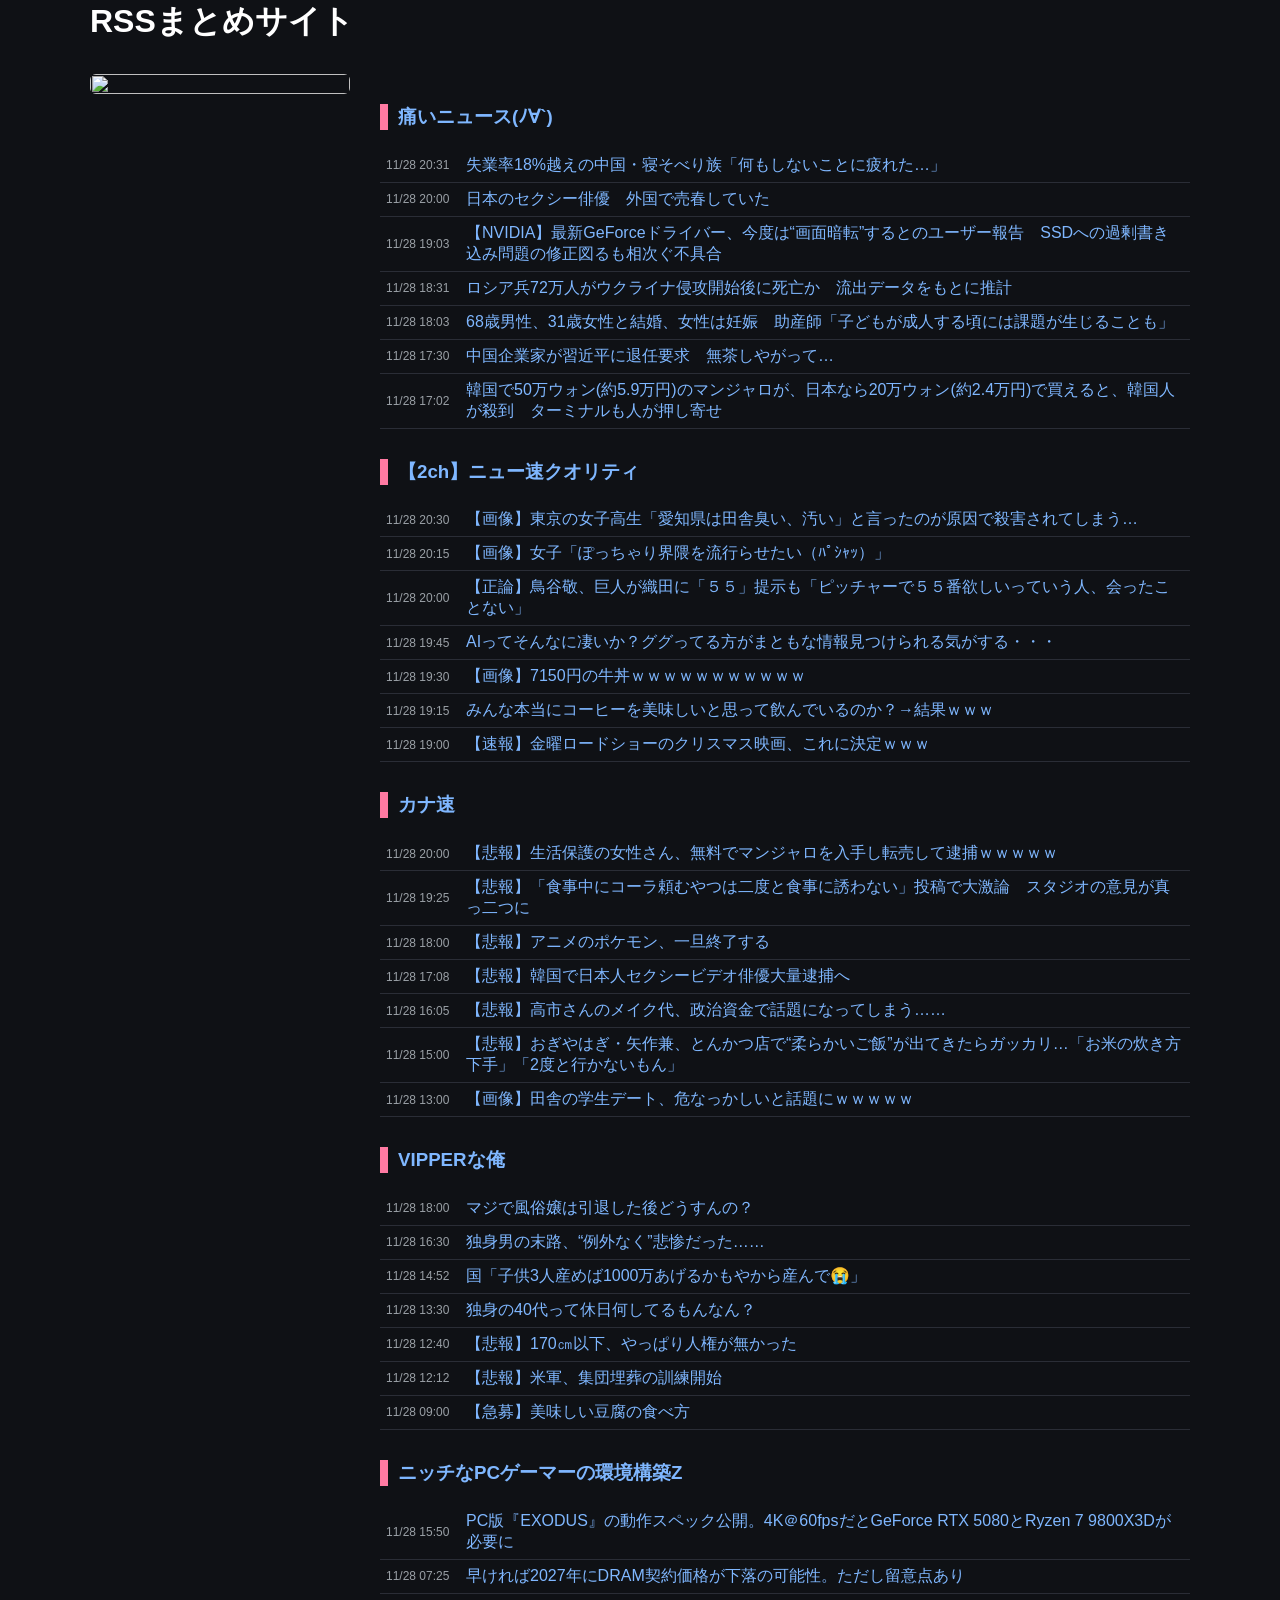
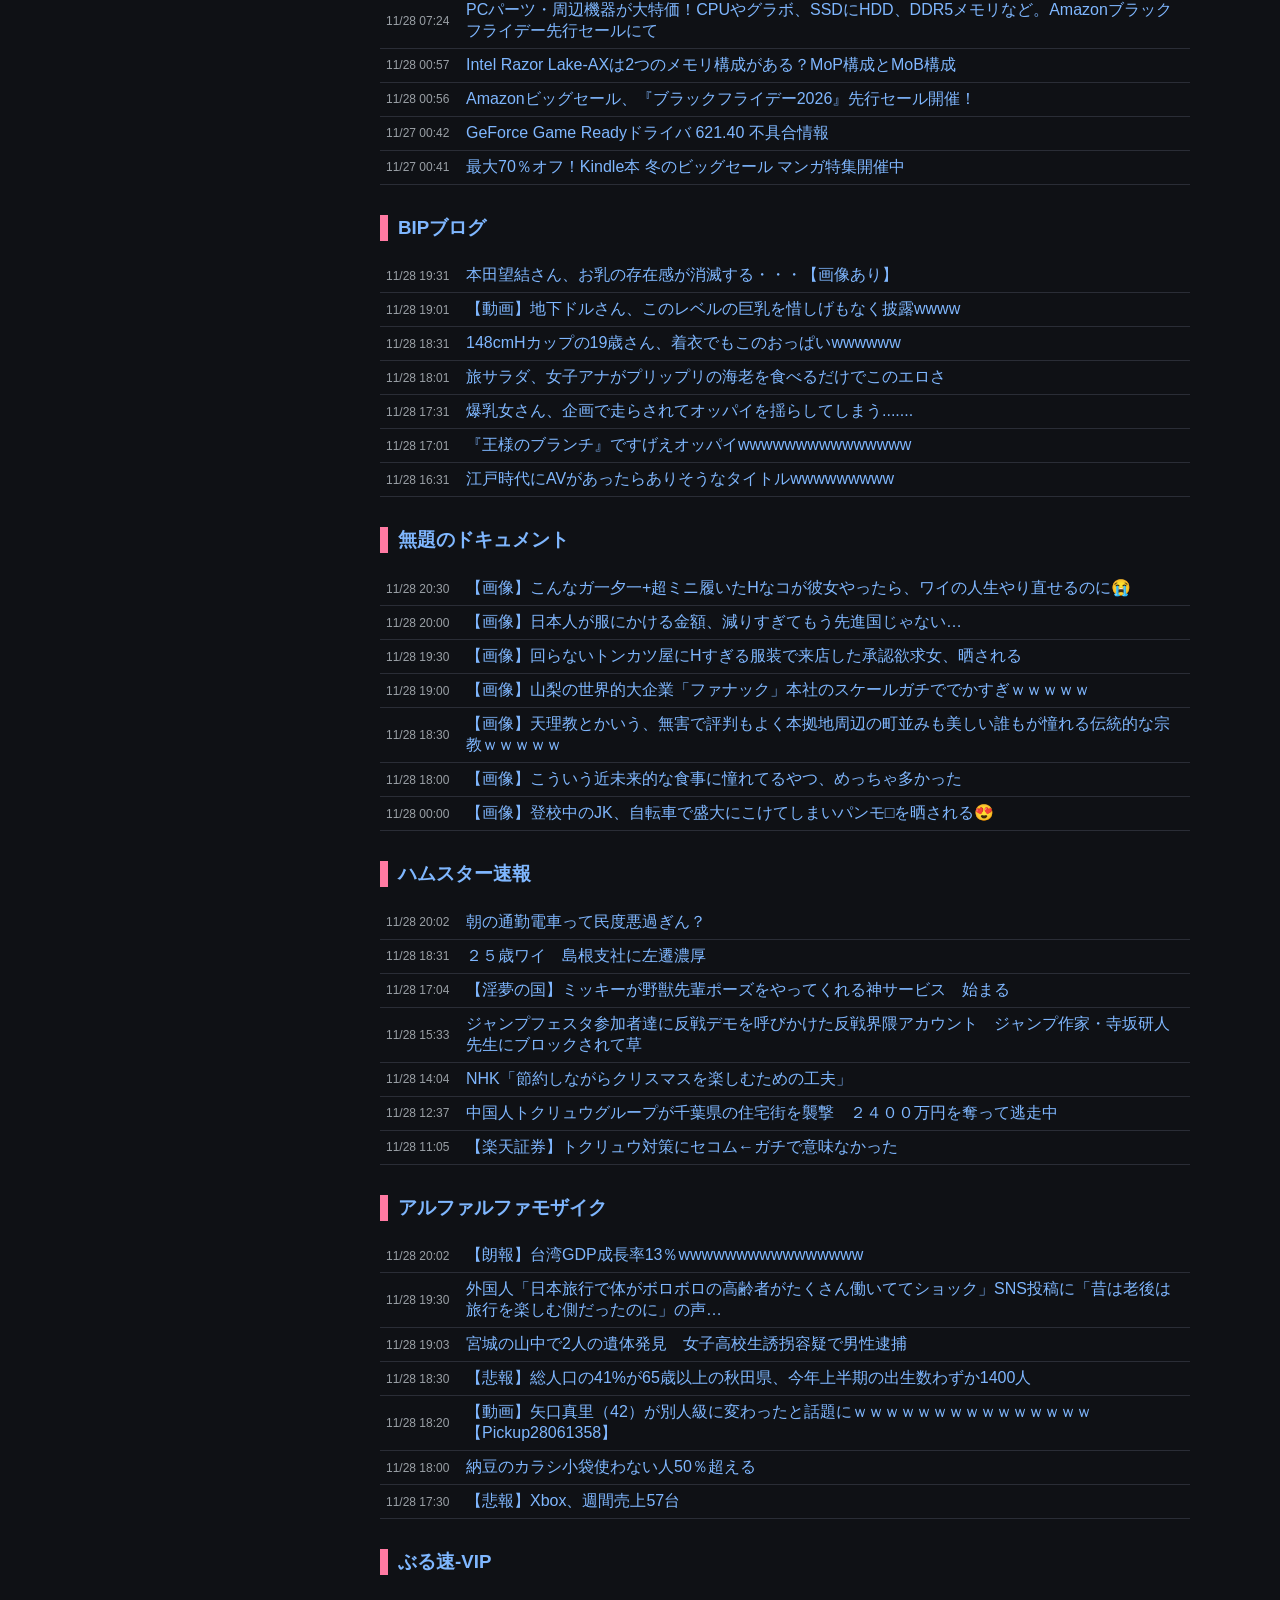
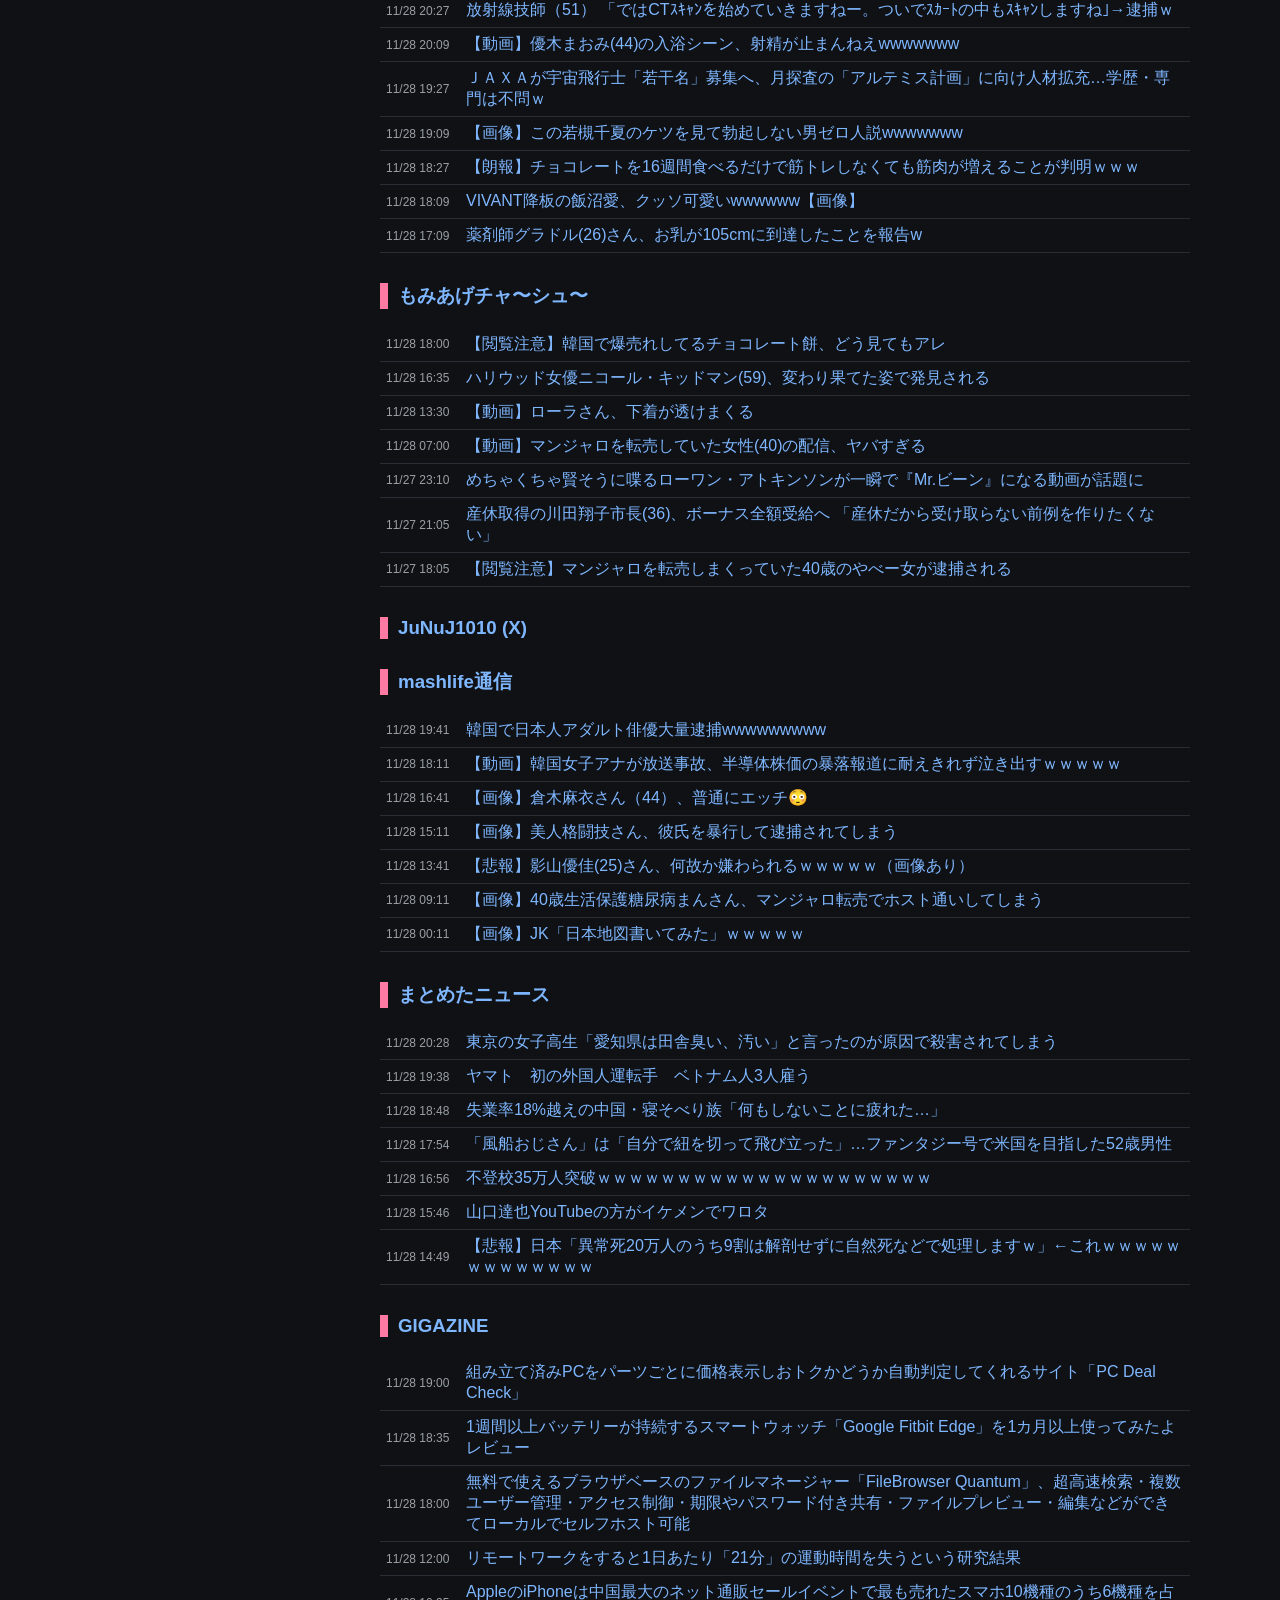
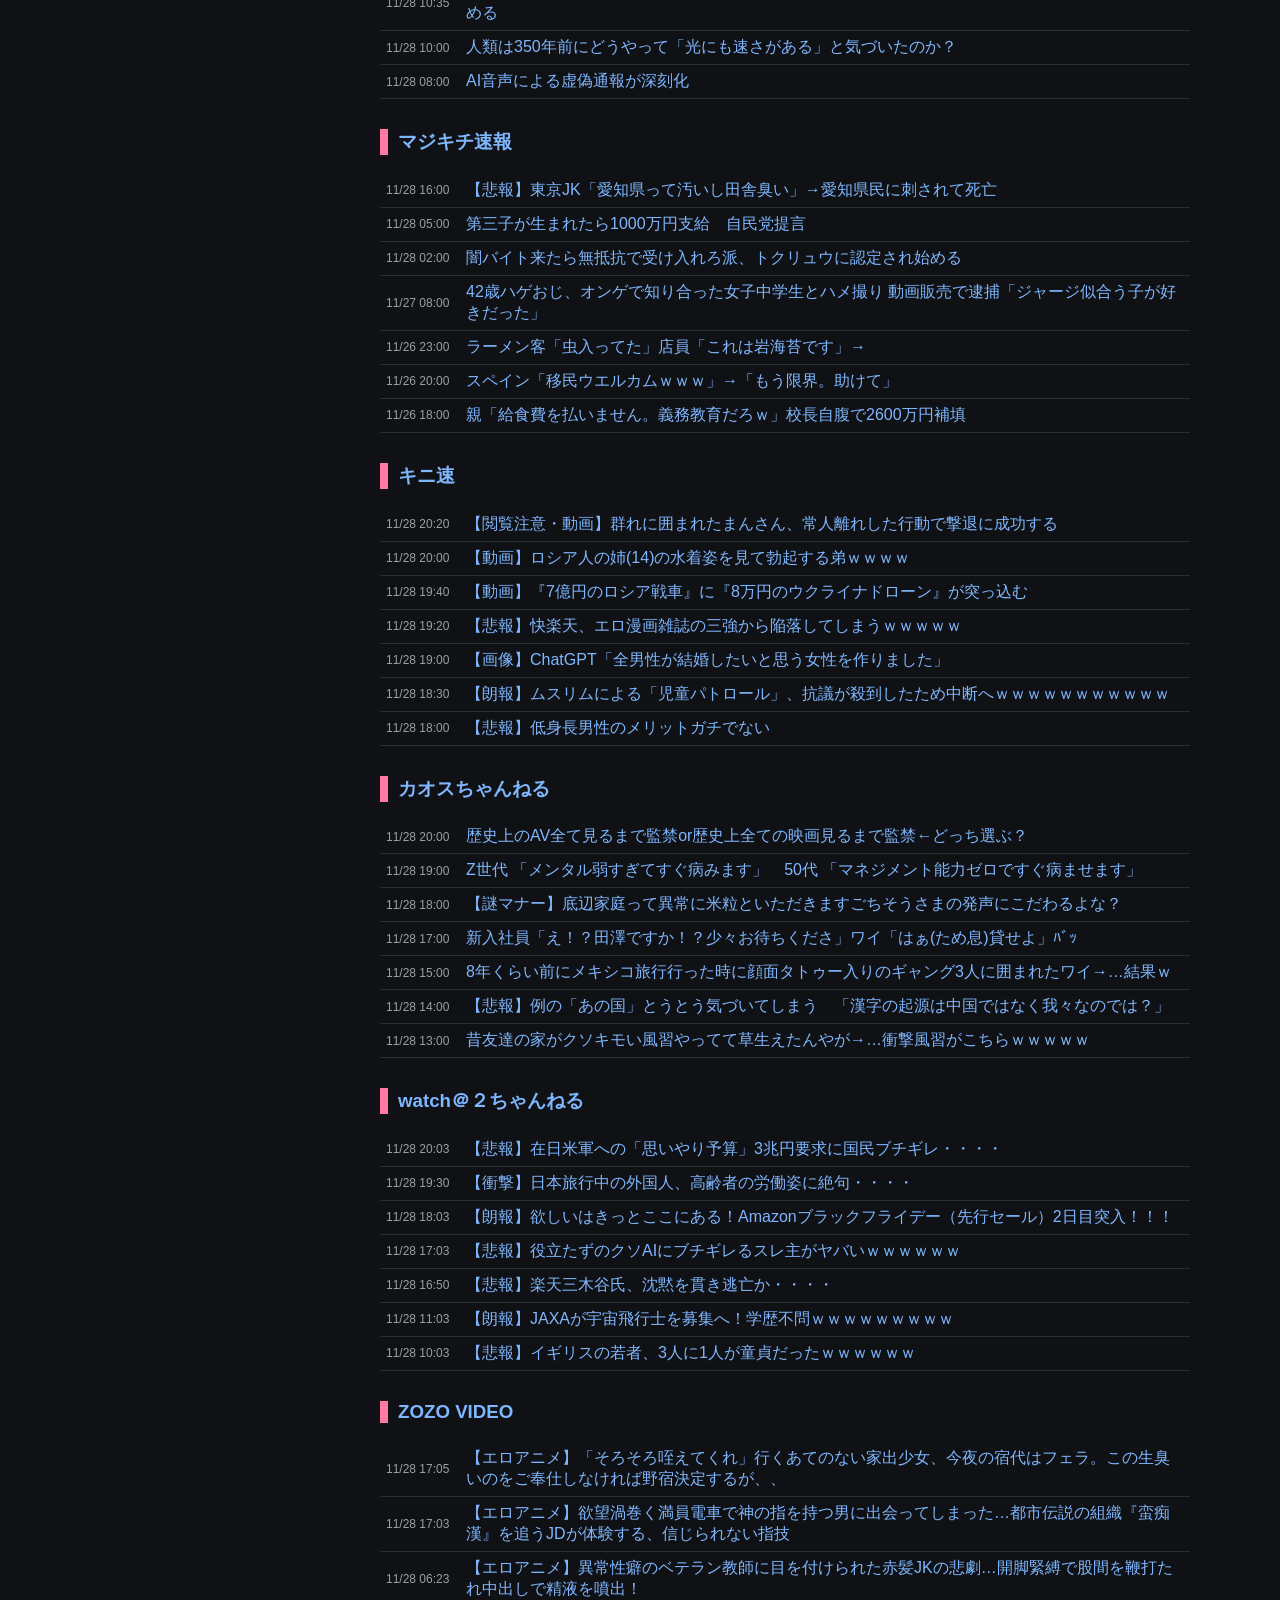
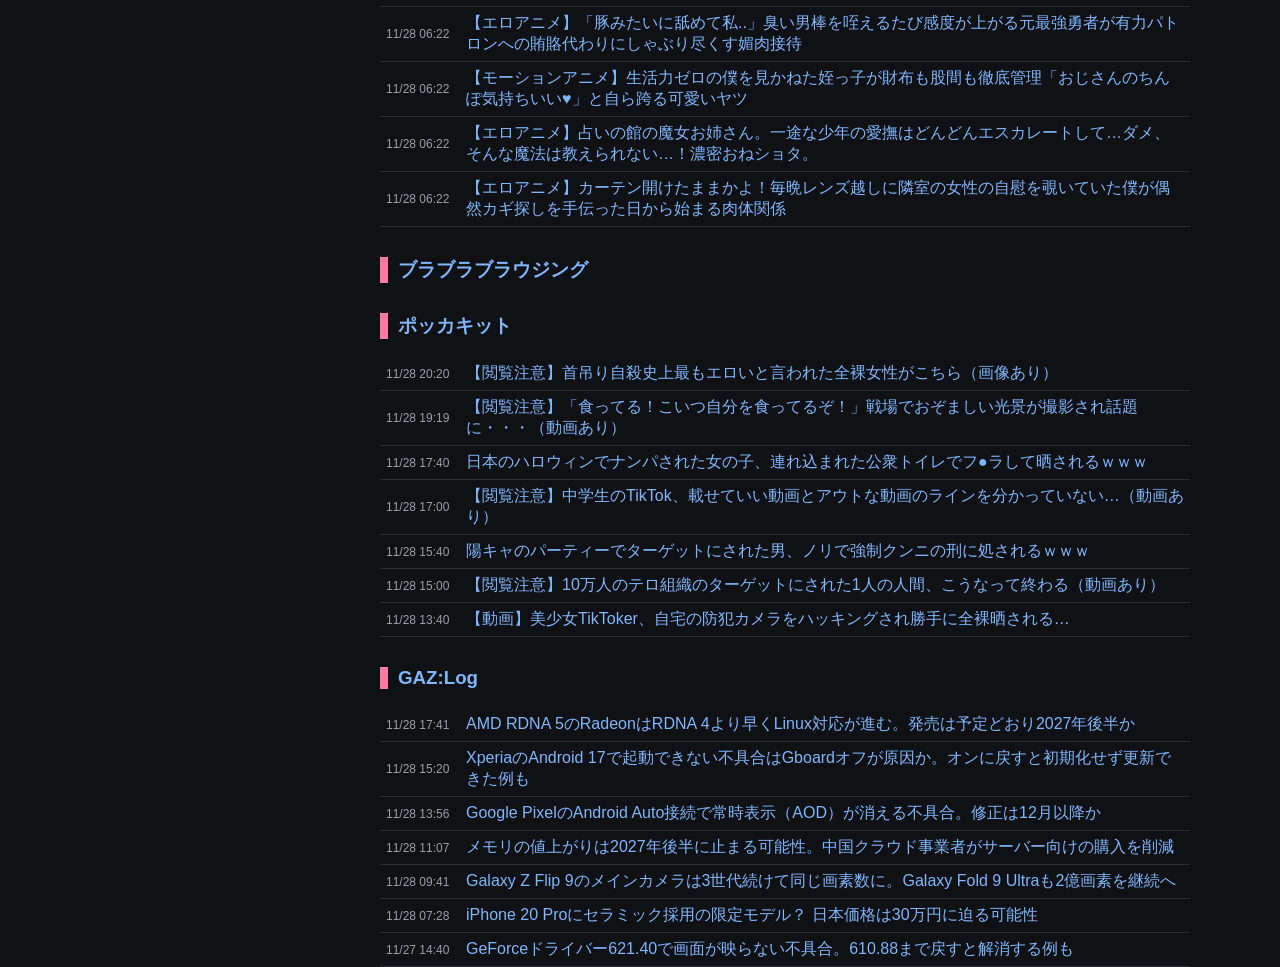
==== commit ee41eb58: "auto update" ====
--- a/index.html
+++ b/index.html
@@ -14,7 +14,7 @@
         <a href="https://jp.mercari.com/search?afid=2445940742&keyword=初音ミク フィギュア" target="_blank"><img src="https://web-jp-assets-v2.mercdn.net/_next/static/media/ogp.1ea52df1.png"></a>
     </div>
     <div class="main">
-        <h3><a class="site_title" href="https://itainews.com/" target="_blank">痛いニュース(ﾉ∀`)</a></h3><ul><li><span class="time">11/28 11:30</span> <a href="https://itainews.com/archives/2070170.html" target="_blank">ライバー「あーし生活保護様だからマンジャロ無料で手に入るんだよね。欲しい人ー！！」たいほ</a></li><li><span class="time">11/28 11:00</span> <a href="https://itainews.com/archives/2070168.html" target="_blank">【悲報】ハメ撮りさせてくれたら150万円貰えると信じてハメ撮りさせたまんさん、逃げられる</a></li><li><span class="time">11/28 10:00</span> <a href="https://itainews.com/archives/2070164.html" target="_blank">BYDの品質問題が海外で次々と指摘される</a></li><li><span class="time">11/28 09:04</span> <a href="https://itainews.com/archives/2070166.html" target="_blank">【独自】お笑い芸人「あべこうじ」さんをひき逃げと過失運転傷害の疑いで事情聴取</a></li><li><span class="time">11/28 08:00</span> <a href="https://itainews.com/archives/2070174.html" target="_blank">格闘家「ぱんちゃん璃奈」逮捕　彼氏をボコボコに殴る</a></li><li><span class="time">11/28 07:02</span> <a href="https://itainews.com/archives/2070163.html" target="_blank">北朝鮮　ロシア支援中止</a></li><li><span class="time">11/27 23:01</span> <a href="https://itainews.com/archives/2070182.html" target="_blank">上野・アメ横で路上営業居酒屋に営業停止処分　道路に机や椅子…30回以上警告指導したが改善されず</a></li></ul><h3><a class="site_title" href="https://news4vip.livedoor.biz/" target="_blank">【2ch】ニュー速クオリティ</a></h3><ul><li><span class="time">11/28 11:30</span> <a href="https://news4vip.livedoor.biz/archives/52596382.html" target="_blank">【画像】カリカリ女のヒステリーピクニック←これｗｗｗ</a></li><li><span class="time">11/28 11:00</span> <a href="https://news4vip.livedoor.biz/archives/52596381.html" target="_blank">【悲報】ダイソーさん、風呂キャン界隈に革命をもたらしてしまう・・・</a></li><li><span class="time">11/28 10:00</span> <a href="https://news4vip.livedoor.biz/archives/52596380.html" target="_blank">【画像】レンタル彼女の実態、ヤバすぎる・・・</a></li><li><span class="time">11/28 09:00</span> <a href="https://news4vip.livedoor.biz/archives/52596379.html" target="_blank">【画像】骨延長失敗の人、もう意味がわからない…</a></li><li><span class="time">11/28 08:31</span> <a href="https://news4vip.livedoor.biz/archives/52596378.html" target="_blank">【画像】DAISOさん、ドスケベグッズを販売してしまうｗｗｗｗｗｗｗｗｗｗｗｗｗｗ</a></li><li><span class="time">11/28 07:30</span> <a href="https://news4vip.livedoor.biz/archives/52596341.html" target="_blank">【画像】DINKS（子ども作らない夫婦）の奥さん、子ありママをめちゃくちゃ煽る‥‥</a></li><li><span class="time">11/28 07:00</span> <a href="https://news4vip.livedoor.biz/archives/52596340.html" target="_blank">【画像】ファミマ、髪色やヒジャブなど完全自由化ｗｗｗｗｗ</a></li></ul><h3><a class="site_title" href="http://kanasoku.info/" target="_blank">カナ速</a></h3><ul><li><span class="time">11/28 11:00</span> <a href="http://kanasoku.info/articles/35496594.html" target="_blank">【悲報】退職代行「モームリ」利用者の重い退職理由がきつすぎる……</a></li><li><span class="time">11/28 10:00</span> <a href="http://kanasoku.info/articles/35496549.html" target="_blank">【悲報】日本のクマ愛護団体、とうとう行くとこまで行くｗｗｗｗｗ</a></li><li><span class="time">11/28 09:00</span> <a href="http://kanasoku.info/articles/35496475.html" target="_blank">ワイ店員、英語が解らないと外人に言った結果ｗｗｗｗｗ</a></li><li><span class="time">11/28 08:00</span> <a href="http://kanasoku.info/articles/35496019.html" target="_blank">ビートたけし、日本の未来を憂慮「この国は将来は何で食っていくんだろう…」「観光だけで耐えられるのかな」</a></li><li><span class="time">11/28 07:00</span> <a href="http://kanasoku.info/articles/35496018.html" target="_blank">人口増やすには3人子供作らないといけないという事実ｗｗｗｗｗ</a></li><li><span class="time">11/28 00:00</span> <a href="http://kanasoku.info/articles/35495837.html" target="_blank">【画像】7150円の牛丼がこちらｗｗｗｗｗ</a></li><li><span class="time">11/27 23:00</span> <a href="http://kanasoku.info/articles/35495653.html" target="_blank">【悲報】ワンピース考察者「ファッ！？今ってワンピース叩いた方が再生数稼げるんか！？」</a></li></ul><h3><a class="site_title" href="http://blog.livedoor.jp/news23vip/" target="_blank">VIPPERな俺</a></h3><ul><li><span class="time">11/28 09:00</span> <a href="https://news23vip.livedoor.blog/archives/6276500.html" target="_blank">【急募】美味しい豆腐の食べ方</a></li><li><span class="time">11/28 07:30</span> <a href="https://news23vip.livedoor.blog/archives/6276499.html" target="_blank">【悲報】高市早苗、メイク代500万円</a></li><li><span class="time">11/28 06:00</span> <a href="https://news23vip.livedoor.blog/archives/6276497.html" target="_blank">ジジイ、女と無理やり相席してしまう</a></li><li><span class="time">11/28 03:00</span> <a href="https://news23vip.livedoor.blog/archives/6276495.html" target="_blank">ナポリタンって美味すぎない？</a></li><li><span class="time">11/28 00:00</span> <a href="https://news23vip.livedoor.blog/archives/6276435.html" target="_blank">退職代行「モームリ」利用者の重い退職理由がグロすぎる</a></li><li><span class="time">11/27 22:30</span> <a href="https://news23vip.livedoor.blog/archives/6276425.html" target="_blank">【悲報】女さん「女と言うだけでどれだけのアインシュタインが皿洗いで一生を終えたんだろう」</a></li><li><span class="time">11/27 21:00</span> <a href="https://news23vip.livedoor.blog/archives/6276432.html" target="_blank">ぶっちゃけガンダムってもうオワコンだよな</a></li></ul><h3><a class="site_title" href="https://www.nichepcgamer.com/" target="_blank">ニッチなPCゲーマーの環境構築Z</a></h3><ul><li><span class="time">11/28 07:25</span> <a href="https://www.nichepcgamer.com/archives/post-134330.html" target="_blank">早ければ2027年にDRAM契約価格が下落の可能性。ただし留意点あり</a></li><li><span class="time">11/28 00:57</span> <a href="https://www.nichepcgamer.com/archives/post-134323.html" target="_blank">Intel Razor Lake-AXは2つのメモリ構成がある？MoP構成とMoB構成</a></li><li><span class="time">11/27 00:45</span> <a href="https://www.nichepcgamer.com/archives/post-134187.html" target="_blank">PCパーツ・周辺機器が大特価！CPUやグラボ、SSDにHDD、DDR5メモリなど。Amazonブラックフライデー先行セールにて</a></li><li><span class="time">11/27 00:42</span> <a href="https://www.nichepcgamer.com/archives/geforce-driver-issue-621-40.html" target="_blank">GeForce Game Readyドライバ 621.40 不具合情報</a></li><li><span class="time">11/27 00:03</span> <a href="https://www.nichepcgamer.com/archives/post-134293.html" target="_blank">ES版Razor Lake-AXとされる写真がリーク。最大128GBまでに対応するオンパッケージメモリ仕様</a></li><li><span class="time">11/27 00:00</span> <a href="https://www.nichepcgamer.com/archives/post-134178.html" target="_blank">Amazonビッグセール、『ブラックフライデー2026』先行セール開催！</a></li><li><span class="time">11/26 02:00</span> <a href="https://www.nichepcgamer.com/archives/post-134269.html" target="_blank">Dell CEO、DRAMもNANDも下落の兆候はないとの見解。2026年Q3決算で語る</a></li></ul><h3><a class="site_title" href="http://bipblog.com/" target="_blank">BIPブログ</a></h3><ul><li><span class="time">11/28 11:31</span> <a href="http://bipblog.com/archives/5955275.html" target="_blank">PUFFY大貫亜美と吉村由美、50代とは思えないほど美人www毎日腰振りますわwww</a></li><li><span class="time">11/28 11:01</span> <a href="http://bipblog.com/archives/5955273.html" target="_blank">【悲報】リプニツカヤちゃんのおっぱい、どすけべすぎる</a></li><li><span class="time">11/28 10:31</span> <a href="http://bipblog.com/archives/5955263.html" target="_blank">元モー娘の飯田圭織(45)さんの近影、レベチwwwwwwwww</a></li><li><span class="time">11/28 10:01</span> <a href="http://bipblog.com/archives/5955264.html" target="_blank">イギリスの若者、3人に1人はセッ■ス経験なしwwwwwwwwww</a></li><li><span class="time">11/28 09:31</span> <a href="http://bipblog.com/archives/5955203.html" target="_blank">【画像】この人気グラビアアイドルがデブかデブじゃないか見解が別れる</a></li><li><span class="time">11/28 09:01</span> <a href="http://bipblog.com/archives/5955223.html" target="_blank">テレ朝森山アナのおっぱい、サイズが規格外すぎてキンタマに精液が大量補充される</a></li><li><span class="time">11/28 08:31</span> <a href="http://bipblog.com/archives/5955224.html" target="_blank">現役グラドル、おっぱいがデカいのに宅建に合格してしまうwwwww</a></li></ul><h3><a class="site_title" href="https://www.mudainodocument.com/" target="_blank">無題のドキュメント</a></h3><ul><li><span class="time">11/28 00:00</span> <a href="https://www.mudainodocument.com/archives/45792" target="_blank">【画像】登校中のJK、自転車で盛大にこけてしまいパンモ□を晒される😍</a></li><li><span class="time">11/27 23:40</span> <a href="https://www.mudainodocument.com/archives/45750" target="_blank">【画像】元タレント井口綾子(推定F)、入浴ロケで龴夕の黒い部分が見えてしまう😍</a></li><li><span class="time">11/27 23:20</span> <a href="https://www.mudainodocument.com/archives/45800" target="_blank">【画像】むっつり女子、男の指の長さで千○コのデカさを見抜いてしまう</a></li><li><span class="time">11/27 23:00</span> <a href="https://www.mudainodocument.com/archives/45795" target="_blank">ハチ公前でガンギマリ男が警察に取り押さえられてる画像、情報多すぎで草</a></li><li><span class="time">11/27 22:40</span> <a href="https://www.mudainodocument.com/archives/45763" target="_blank">千鳥ノブ、若い女性ゲストをマウントで潰しにかかる性悪芸人だった</a></li><li><span class="time">11/27 22:20</span> <a href="https://www.mudainodocument.com/archives/45817" target="_blank">【画像】Нな美魔女ママ、息子のリモート授業中バスタオル姿で登場した末路😍</a></li><li><span class="time">11/27 22:00</span> <a href="https://www.mudainodocument.com/archives/45725" target="_blank">【画像】余裕でF以上ある美魔女気象予報士えっっっっっど😍</a></li></ul><h3><a class="site_title" href="https://hamusoku.com/" target="_blank">ハムスター速報</a></h3><ul><li><span class="time">11/28 11:05</span> <a href="https://hamusoku.com/archives/11059981.html" target="_blank">【楽天証券】トクリュウ対策にセコム←ガチで意味なかった</a></li><li><span class="time">11/28 09:06</span> <a href="https://hamusoku.com/archives/11059977.html" target="_blank">愛知県は田舎臭い←これガチの禁句だった</a></li><li><span class="time">11/28 07:56</span> <a href="https://hamusoku.com/archives/11059975.html" target="_blank">【無能】こども家庭庁「保育士に高齢者や障害者の介護もやらせようぜ！！！」</a></li><li><span class="time">11/28 00:11</span> <a href="https://hamusoku.com/archives/11059938.html" target="_blank">トクリュウ対策で催涙スプレー・スタンガン・警棒が爆売れ</a></li><li><span class="time">11/27 21:12</span> <a href="https://hamusoku.com/archives/11060039.html" target="_blank">【ナマポライフハック】生活保護医療費無料バグを使いマンジャロ転売で稼ぎまくっていた七崎由紀乃さん　ホストに一晩で７０万円課金する上級国民だった</a></li><li><span class="time">11/27 19:41</span> <a href="https://hamusoku.com/archives/11059972.html" target="_blank">【小池百合子】東京都民　ぼったくり中国企業に頼まないと火葬すらできない状態に</a></li><li><span class="time">11/27 16:25</span> <a href="https://hamusoku.com/archives/11059976.html" target="_blank">自民党「第3子以降出産で1千万円」</a></li></ul><h3><a class="site_title" href="https://alfalfalfa.com/" target="_blank">アルファルファモザイク</a></h3><ul><li><span class="time">11/28 11:30</span> <a href="https://alfalfalfa.com/articles/11135315.html" target="_blank">【悲報】日本の笑いガチでレベル低すぎだろｗｗｗｗｗｗｗｗｗｗｗｗｗｗｗｗｗｗｗｗｗｗｗｗｗ</a></li><li><span class="time">11/28 11:00</span> <a href="https://alfalfalfa.com/articles/11135362.html" target="_blank">【朗報】厚労省、高額保険診療目当ての外国人に「在留資格取消」など規制強化へ</a></li><li><span class="time">11/28 10:30</span> <a href="https://alfalfalfa.com/articles/11135355.html" target="_blank">【変化】「誰か分からなかった」声優・楠木ともりの大人びた変貌にファン騒然</a></li><li><span class="time">11/28 10:00</span> <a href="https://alfalfalfa.com/articles/11135036.html" target="_blank">【画像】橋本環奈、うっかり目立ちすぎるドレスを着てしまう</a></li><li><span class="time">11/28 09:30</span> <a href="https://alfalfalfa.com/articles/11135354.html" target="_blank">【納得】「元気なやつは死なない」肉体の疲労困憊とうつ病の密接な関係に納得の声</a></li><li><span class="time">11/28 09:00</span> <a href="https://alfalfalfa.com/articles/11134788.html" target="_blank">【話題】2029年大河ドラマ「三成のうた」、とんでもないメンツと話題にｗｗｗ</a></li><li><span class="time">11/28 08:50</span> <a href="https://alfalfalfa.com/articles/11135219.html" target="_blank">【朗報動画】影山優佳さん、うっかり目立ちすぎる衣装を着てしまうｗｗｗｗｗｗｗｗｗｗｗｗｗｗ【Pickup27175006】</a></li></ul><h3><a class="site_title" href="http://burusoku-vip.com/" target="_blank">ぶる速-VIP</a></h3><ul><li><span class="time">11/28 11:19</span> <a href="http://burusoku-vip.com/archives/2129565.html" target="_blank">最近のオナホ、知育玩具みたいになるwwwwwwww</a></li><li><span class="time">11/28 10:09</span> <a href="http://burusoku-vip.com/archives/2129555.html" target="_blank">テレ朝、アナウンサーが前屈みで谷間チラwwwww</a></li><li><span class="time">11/28 09:09</span> <a href="http://burusoku-vip.com/archives/2129553.html" target="_blank">【画像】航空会社、お客様に手■ンさせるサービス開始wwwww</a></li><li><span class="time">11/28 08:09</span> <a href="http://burusoku-vip.com/archives/2129551.html" target="_blank">『この長澤まさみとセッ■ス』or『100万円』どっち選ぶ？</a></li><li><span class="time">11/28 07:09</span> <a href="http://burusoku-vip.com/archives/2129549.html" target="_blank">【画像】テレ朝の松岡朱里アナ、朝からケツを視聴者に向けてまう・・・</a></li><li><span class="time">11/28 06:27</span> <a href="http://burusoku-vip.com/archives/2129931.html" target="_blank">エハラマサヒロ、チケット150枚しか売れずファンへ助けを求めるｗｗｗ</a></li><li><span class="time">11/28 06:09</span> <a href="http://burusoku-vip.com/archives/2129548.html" target="_blank">結婚報告後に3000人のフォロワーが減ったアイドルwwwwwww</a></li></ul><h3><a class="site_title" href="https://michaelsan.livedoor.biz/" target="_blank">もみあげチャ〜シュ〜</a></h3><ul><li><span class="time">11/28 07:00</span> <a href="https://michaelsan.livedoor.biz/archives/52073030.html" target="_blank">【動画】マンジャロを転売していた女性(40)の配信、ヤバすぎる</a></li><li><span class="time">11/27 23:10</span> <a href="https://michaelsan.livedoor.biz/archives/52073029.html" target="_blank">めちゃくちゃ賢そうに喋るローワン・アトキンソンが一瞬で『Mr.ビーン』になる動画が話題に</a></li><li><span class="time">11/27 21:05</span> <a href="https://michaelsan.livedoor.biz/archives/52073026.html" target="_blank">産休取得の川田翔子市長(36)、ボーナス全額受給へ 「産休だから受け取らない前例を作りたくない」</a></li><li><span class="time">11/27 18:05</span> <a href="https://michaelsan.livedoor.biz/archives/52073022.html" target="_blank">【閲覧注意】マンジャロを転売しまくっていた40歳のやべー女が逮捕される</a></li><li><span class="time">11/27 12:55</span> <a href="https://michaelsan.livedoor.biz/archives/52073013.html" target="_blank">女さん「フードコートでご飯食べてたらジジイが勝手に相席してきたんだけど…！！」</a></li><li><span class="time">11/27 10:45</span> <a href="https://michaelsan.livedoor.biz/archives/52073011.html" target="_blank">【悲報】美人声優の鬼頭明里さん、小顔加工しすぎてモビルスーツみたいになる</a></li><li><span class="time">11/27 07:00</span> <a href="https://michaelsan.livedoor.biz/archives/52073010.html" target="_blank">【朗報】あのちゃん、大型アップデート</a></li></ul><h3><a class="site_title" href="https://x.com/JuNuJ1010" target="_blank">JuNuJ1010 (X)</a></h3><ul></ul><h3><a class="site_title" href="https://mashlife.doorblog.jp/" target="_blank">mashlife通信</a></h3><ul><li><span class="time">11/28 09:11</span> <a href="https://mashlife.doorblog.jp/archives/60153399.html" target="_blank">【画像】40歳生活保護糖尿病まんさん、マンジャロ転売でホスト通いしてしまう</a></li><li><span class="time">11/28 00:11</span> <a href="https://mashlife.doorblog.jp/archives/60153018.html" target="_blank">【画像】JK「日本地図書いてみた」ｗｗｗｗｗ</a></li><li><span class="time">11/27 19:41</span> <a href="https://mashlife.doorblog.jp/archives/60152800.html" target="_blank">現役ナンバーワングラビアアイドル、お◯ぱいがでかいのに宅建に合格していた（画像あり）</a></li><li><span class="time">11/27 18:11</span> <a href="https://mashlife.doorblog.jp/archives/60152395.html" target="_blank">【画像】白石麻衣さん(34)、子供が3人いてミニバン運転してる奥さんみたいになってしまう</a></li><li><span class="time">11/27 16:41</span> <a href="https://mashlife.doorblog.jp/archives/60152400.html" target="_blank">ロリコン向けのクソエロ奥菜恵がこちらｗｗｗｗｗ（画像あり）</a></li><li><span class="time">11/27 15:11</span> <a href="https://mashlife.doorblog.jp/archives/60152394.html" target="_blank">【画像】あのちゃん、限界突破ｗｗｗｗｗ</a></li><li><span class="time">11/27 13:41</span> <a href="https://mashlife.doorblog.jp/archives/60152399.html" target="_blank">柴田理恵さん、声優の素質がありすぎるｗｗｗｗｗｗ（動画あり）</a></li></ul><h3><a class="site_title" href="http://matometanews.com/" target="_blank">まとめたニュース</a></h3><ul><li><span class="time">11/28 11:39</span> <a href="http://matometanews.com/archives/2123687.html" target="_blank">ツバメの巣を撤去した自衛隊員3人を懲戒処分</a></li><li><span class="time">11/28 10:33</span> <a href="http://matometanews.com/archives/2123686.html" target="_blank">ひろゆき氏「最低だな」 東京23区の火葬事業・寡占構造めぐり事業者と都知事を痛烈批判</a></li><li><span class="time">11/28 09:29</span> <a href="http://matometanews.com/archives/2123685.html" target="_blank">【画像】どこのお店のレシートでしょうか！？</a></li><li><span class="time">11/28 08:29</span> <a href="http://matometanews.com/archives/2123684.html" target="_blank">GTA6日本で２０万本しか売れなかったらしいが</a></li><li><span class="time">11/28 07:39</span> <a href="http://matometanews.com/archives/2123682.html" target="_blank">フリーランスプログラマなんだが、AIのせいで農家になろうか真剣に悩んでいる</a></li><li><span class="time">11/28 06:44</span> <a href="http://matometanews.com/archives/2123680.html" target="_blank">麻生太郎副総裁の家業企業で「空前の大偽装」不正コンクリを出荷、190カ所の建造物取り壊しの可能性</a></li><li><span class="time">11/28 05:46</span> <a href="http://matometanews.com/archives/2123679.html" target="_blank">宿代浮かそうと思って車中泊用のベッド作ってて</a></li></ul><h3><a class="site_title" href="https://gigazine.net/" target="_blank">GIGAZINE</a></h3><ul><li><span class="time">11/28 10:35</span> <a href="https://gigazine.net/news/20261128-china-double-11-iphone-domination/" target="_blank">AppleのiPhoneは中国最大のネット通販セールイベントで最も売れたスマホ10機種のうち6機種を占める</a></li><li><span class="time">11/28 10:00</span> <a href="https://gigazine.net/news/20261128-light-speed-discovered-350-years-ago/" target="_blank">人類は350年前にどうやって「光にも速さがある」と気づいたのか？</a></li><li><span class="time">11/28 08:00</span> <a href="https://gigazine.net/news/20261128-fake-911-call-ai/" target="_blank">AI音声による虚偽通報が深刻化</a></li><li><span class="time">11/27 23:00</span> <a href="https://gigazine.net/news/20261127-d2/" target="_blank">シンプルな構文で美しい図を自動生成する「D2」が進化、非営利化で独自レイアウトエンジンもオープンソース化</a></li><li><span class="time">11/27 22:00</span> <a href="https://gigazine.net/news/20261127-curse-ritual-widespread-ancient-egypt/" target="_blank">ゴミ捨て場で大量のアポピスの儀式の痕跡が見つかり古代エジプトでは呪いの儀式が広く行われていたことが明らかに</a></li><li><span class="time">11/27 21:00</span> <a href="https://gigazine.net/news/20261127-google-workspace-ai-tools-mcp/" target="_blank">GoogleがAIエージェントによるGmailなどへのAPI直接アクセスを制限へ、MCPサーバーかCLIの使用を要求</a></li><li><span class="time">11/27 20:00</span> <a href="https://gigazine.net/news/20261127-youtube-ad-punisher/" target="_blank">YouTubeで広告が出たら自動的にページを再読み込みして広告を消すChrome拡張「YouTube Ad Punisher」</a></li></ul><h3><a class="site_title" href="https://majikichi.com/" target="_blank">マジキチ速報</a></h3><ul><li><span class="time">11/28 05:00</span> <a href="https://majikichi.com/archives/11060074.html" target="_blank">第三子が生まれたら1000万円支給　自民党提言</a></li><li><span class="time">11/28 02:00</span> <a href="https://majikichi.com/archives/11060070.html" target="_blank">闇バイト来たら無抵抗で受け入れろ派、トクリュウに認定され始める</a></li><li><span class="time">11/27 08:00</span> <a href="https://majikichi.com/archives/11059748.html" target="_blank">42歳ハゲおじ、オンゲで知り合った女子中学生とハメ撮り 動画販売で逮捕「ジャージ似合う子が好きだった」</a></li><li><span class="time">11/26 23:00</span> <a href="https://majikichi.com/archives/11059733.html" target="_blank">ラーメン客「虫入ってた」店員「これは岩海苔です」→</a></li><li><span class="time">11/26 20:00</span> <a href="https://majikichi.com/archives/11059699.html" target="_blank">スペイン「移民ウエルカムｗｗｗ」→「もう限界。助けて」</a></li><li><span class="time">11/26 18:00</span> <a href="https://majikichi.com/archives/11059698.html" target="_blank">親「給食費を払いません。義務教育だろｗ」校長自腹で2600万円補填</a></li><li><span class="time">11/25 11:00</span> <a href="https://majikichi.com/archives/11059220.html" target="_blank">教え子の水筒に下半身こすりつけたエチエチ先生、実は水筒が生徒の父親のものだった事を知って驚愕</a></li></ul><h3><a class="site_title" href="http://blog.livedoor.jp/kinisoku/" target="_blank">キニ速</a></h3><ul><li><span class="time">11/28 11:20</span> <a href="http://blog.livedoor.jp/kinisoku/archives/5730423.html" target="_blank">【動画】女との同棲、こんな感じｗ</a></li><li><span class="time">11/28 10:40</span> <a href="http://blog.livedoor.jp/kinisoku/archives/5731235.html" target="_blank">【悲報】初音ミク、フランスの左翼の象徴になるｗｗｗｗ</a></li><li><span class="time">11/28 10:00</span> <a href="http://blog.livedoor.jp/kinisoku/archives/5731252.html" target="_blank">【悲報】大物ストリーマーけんき、泣きながら釈明ｗｗｗｗ</a></li><li><span class="time">11/28 09:20</span> <a href="http://blog.livedoor.jp/kinisoku/archives/5731209.html" target="_blank">【画像】ベトナムにいるワイの現在</a></li><li><span class="time">11/28 08:40</span> <a href="http://blog.livedoor.jp/kinisoku/archives/5731221.html" target="_blank">【悲報】おっさん、ゲームを「イージー」で始めてしまうｗｗｗｗ</a></li><li><span class="time">11/28 08:00</span> <a href="http://blog.livedoor.jp/kinisoku/archives/5730762.html" target="_blank">【悲報】　服メーカー「XLサイズ売ると男が買っちゃうから無くすわｗ女に売りたいんだよ💢」</a></li><li><span class="time">11/28 07:40</span> <a href="http://blog.livedoor.jp/kinisoku/archives/5731236.html" target="_blank">インド「2036年は絶対にインドで五輪開催するぞ！」</a></li></ul><h3><a class="site_title" href="http://chaos2ch.com/" target="_blank">カオスちゃんねる</a></h3><ul><li><span class="time">11/28 11:00</span> <a href="http://chaos2ch.com/archives/5731199.html" target="_blank">ポーランド人が集まるスレで「ポーランド人って何が楽しいんだ？」と書き込んだ結果→…とんでもない事言いだしたｗｗｗｗｗｗｗ</a></li><li><span class="time">11/28 10:00</span> <a href="http://chaos2ch.com/archives/5731200.html" target="_blank">【正論】外国人「人種問題に配慮しているという建前のために1人だけ黒人キャラを出すのは差別」</a></li><li><span class="time">11/28 09:00</span> <a href="http://chaos2ch.com/archives/5731201.html" target="_blank">ワイ「なんで地球は丸いんや？」お前ら「重力があるからだろww」ワイ「その重力は誰か確認したんか？」→…論破したらこうなったｗ</a></li><li><span class="time">11/28 07:00</span> <a href="http://chaos2ch.com/archives/5731202.html" target="_blank">若者「挨拶しない自由もありますよねｗ」　社会「別に挨拶しなくてもいいけど…」→正論言った結果</a></li><li><span class="time">11/28 00:00</span> <a href="http://chaos2ch.com/archives/5731203.html" target="_blank">【超絶報】“硬さ”の単位が存在しない理由（わけ）がヤバすぎると話題にｗｗｗ</a></li><li><span class="time">11/27 23:00</span> <a href="http://chaos2ch.com/archives/5730965.html" target="_blank">弟夫婦が死んだ場合って、姪をナマポのワイが引き取れる？姪は、5.6歳</a></li><li><span class="time">11/27 22:00</span> <a href="http://chaos2ch.com/archives/5730966.html" target="_blank">【悲報】女性さん、無害を装って近付いてくる陰に言及wwwwwwwwwwwwwwwww</a></li></ul><h3><a class="site_title" href="http://www.watch2chan.com/" target="_blank">watch＠２ちゃんねる</a></h3><ul><li><span class="time">11/28 11:03</span> <a href="http://www.watch2chan.com/archives/20261128060339.html" target="_blank">【朗報】JAXAが宇宙飛行士を募集へ！学歴不問ｗｗｗｗｗｗｗｗｗ</a></li><li><span class="time">11/28 10:03</span> <a href="http://www.watch2chan.com/archives/20261128061847.html" target="_blank">【悲報】イギリスの若者、3人に1人が童貞だったｗｗｗｗｗｗ</a></li><li><span class="time">11/28 09:03</span> <a href="http://www.watch2chan.com/archives/20261128063356.html" target="_blank">【悲報】あべこうじ、ひき逃げで活動自粛ｗｗｗｗｗｗｗｗｗｗｗｗ</a></li><li><span class="time">11/28 08:03</span> <a href="http://www.watch2chan.com/archives/20261128070413.html" target="_blank">【悲報】食事会で利益率96％超え？政治家の錬金術がヤバいｗｗｗｗｗｗ</a></li><li><span class="time">11/28 07:03</span> <a href="http://www.watch2chan.com/archives/20261128054831.html" target="_blank">【衝撃】日経新聞、約540万件の個人情報が漏洩した模様・・・・</a></li><li><span class="time">11/28 06:03</span> <a href="http://www.watch2chan.com/archives/20261127015927.html" target="_blank">【悲報】女性が関わると人気作が衰退する理由が判明・・・・</a></li><li><span class="time">11/28 05:03</span> <a href="http://www.watch2chan.com/archives/20261127014414.html" target="_blank">【驚愕】あのちゃん、カバンに現金50万円入れてて共演者ドン引きｗｗｗｗｗｗ</a></li></ul><h3><a class="site_title" href="https://zozovideo.com/" target="_blank">ZOZO VIDEO</a></h3><ul><li><span class="time">11/28 06:23</span> <a href="https://zozovideo.com/196276/" target="_blank">【エロアニメ】異常性癖のベテラン教師に目を付けられた赤髪JKの悲劇…開脚緊縛で股間を鞭打たれ中出しで精液を噴出！</a></li><li><span class="time">11/28 06:22</span> <a href="https://zozovideo.com/201066/" target="_blank">【エロアニメ】「豚みたいに舐めて私..」臭い男棒を咥えるたび感度が上がる元最強勇者が有力パトロンへの賄賂代わりにしゃぶり尽くす媚肉接待</a></li><li><span class="time">11/28 06:22</span> <a href="https://zozovideo.com/65713/" target="_blank">【モーションアニメ】生活力ゼロの僕を見かねた姪っ子が財布も股間も徹底管理「おじさんのちんぽ気持ちいい♥」と自ら跨る可愛いヤツ</a></li><li><span class="time">11/28 06:22</span> <a href="https://zozovideo.com/206951/" target="_blank">【エロアニメ】占いの館の魔女お姉さん。一途な少年の愛撫はどんどんエスカレートして…ダメ、そんな魔法は教えられない…！濃密おねショタ。</a></li><li><span class="time">11/28 06:22</span> <a href="https://zozovideo.com/242055/" target="_blank">【エロアニメ】カーテン開けたままかよ！毎晩レンズ越しに隣室の女性の自慰を覗いていた僕が偶然カギ探しを手伝った日から始まる肉体関係</a></li><li><span class="time">11/27 16:53</span> <a href="https://zozovideo.com/167721/" target="_blank">【エロアニメ】机の角でこっそり腰を押し付ける風紀委員長の秘密を暴かれ母娘揃って肉便器調教…母の目の前で娘の処女膜を破る背徳。</a></li><li><span class="time">11/27 16:53</span> <a href="https://zozovideo.com/218651/" target="_blank">【エロアニメ】恋人ができた罰として保健室でナマ本番補習…野球部の彼氏を想いながら生活指導教師に中出しされる豊満女子高生</a></li></ul><h3><a class="site_title" href="http://brow2ing.com/" target="_blank">ブラブラブラウジング</a></h3><ul></ul><h3><a class="site_title" href="https://www.po-kaki-to.com/" target="_blank">ポッカキット</a></h3><ul><li><span class="time">11/28 10:40</span> <a href="https://www.po-kaki-to.com/archives/41244.html" target="_blank">アフリカ裸族、いくら文化とは言え ”この裸” はアカンｗｗｗ もはや歩くセ○クスだろｗｗｗ</a></li><li><span class="time">11/28 10:00</span> <a href="https://www.po-kaki-to.com/guro/41243.html" target="_blank">【閲覧注意】ロシア戦争、仲間の肉を次々と食べ生き延びる ”史上最狂の兵士” がとうとう目撃される…（動画あり）</a></li><li><span class="time">11/28 08:40</span> <a href="https://www.po-kaki-to.com/archives/41242.html" target="_blank">AIが作ったレ●プ動画、正直抜ける・・・・・</a></li><li><span class="time">11/28 07:07</span> <a href="https://www.po-kaki-to.com/archives/41241.html" target="_blank">会員先行 › 【中出し】性欲強めのエロいお姉ちゃん、弟とゴム無しセ○クスしてしまうｗｗｗ（動画あり）</a></li><li><span class="time">11/28 06:06</span> <a href="https://www.po-kaki-to.com/guro/41240.html" target="_blank">会員先行 › 【閲覧注意】「大きな穴」と「棒」だけで人間を殺す動画。こういうのが一番怖い</a></li><li><span class="time">11/27 22:22</span> <a href="https://www.po-kaki-to.com/archives/41239.html" target="_blank">日本の花嫁「一生添い遂げます♡」⇒ 結婚式の写真と白人とのセ○クス動画を並べられるｗｗｗ</a></li><li><span class="time">11/27 21:21</span> <a href="https://www.po-kaki-to.com/guro/41238.html" target="_blank">【超！閲覧注意】伝説のグロ動画。 『踏まないで！』</a></li></ul><h3><a class="site_title" href="https://gazlog.com/" target="_blank">GAZ:Log</a></h3><ul><li><span class="time">11/28 11:07</span> <a href="https://gazlog.jp/entry/dram-price-no-price-up-in-2027/" target="_blank">メモリの値上がりは2027年後半に止まる可能性。中国クラウド事業者がサーバー向けの購入を削減</a></li><li><span class="time">11/28 09:41</span> <a href="https://gazlog.jp/entry/galaxy-z9-series-same-camera-as-previous-model/" target="_blank">Galaxy Z Flip 9のメインカメラは3世代続けて同じ画素数に。Galaxy Fold 9 Ultraも2億画素を継続へ</a></li><li><span class="time">11/28 07:28</span> <a href="https://gazlog.jp/entry/iphone-20-pro-ceramic-model-as-limited-edition/" target="_blank">iPhone 20 Proにセラミック採用の限定モデル？ 日本価格は30万円に迫る可能性</a></li><li><span class="time">11/27 14:40</span> <a href="https://gazlog.jp/entry/geforce-621-40-black-screen-issue/" target="_blank">GeForceドライバー621.40で画面が映らない不具合。610.88まで戻すと解消する例も</a></li><li><span class="time">11/27 11:10</span> <a href="https://gazlog.jp/entry/microsoft-defender-onedrive-memory-optimization/" target="_blank">Windows 11はMicrosoft製アプリだけでメモリ860MB超削減。DefenderやOneDriveもメモリ削減対象に</a></li><li><span class="time">11/27 09:12</span> <a href="https://gazlog.jp/entry/galaxy-s27-ultra-60w-confirmed-for-japan/" target="_blank">Galaxy S27 Ultraの充電速度は60Wのまま発売か。日本向けも安全認証を通過</a></li><li><span class="time">11/27 07:02</span> <a href="https://gazlog.jp/entry/nintendo-switch-2-cpu-bga-crack-issue/" target="_blank">Nintendo Switch 2で冷えると起動しなくなる故障報告。原因はCPUのはんだ不良？</a></li></ul>
+        <h3><a class="site_title" href="https://itainews.com/" target="_blank">痛いニュース(ﾉ∀`)</a></h3><ul><li><span class="time">11/28 20:31</span> <a href="https://itainews.com/archives/2070214.html" target="_blank">失業率18%越えの中国・寝そべり族「何もしないことに疲れた…」</a></li><li><span class="time">11/28 20:00</span> <a href="https://itainews.com/archives/2070196.html" target="_blank">日本のセクシー俳優　外国で売春していた</a></li><li><span class="time">11/28 19:03</span> <a href="https://itainews.com/archives/2070195.html" target="_blank">【NVIDIA】最新GeForceドライバー、今度は“画面暗転”するとのユーザー報告　SSDへの過剰書き込み問題の修正図るも相次ぐ不具合</a></li><li><span class="time">11/28 18:31</span> <a href="https://itainews.com/archives/2070203.html" target="_blank">ロシア兵72万人がウクライナ侵攻開始後に死亡か　流出データをもとに推計</a></li><li><span class="time">11/28 18:03</span> <a href="https://itainews.com/archives/2070194.html" target="_blank">68歳男性、31歳女性と結婚、女性は妊娠　助産師「子どもが成人する頃には課題が生じることも」</a></li><li><span class="time">11/28 17:30</span> <a href="https://itainews.com/archives/2070193.html" target="_blank">中国企業家が習近平に退任要求　無茶しやがって…</a></li><li><span class="time">11/28 17:02</span> <a href="https://itainews.com/archives/2070192.html" target="_blank">韓国で50万ウォン(約5.9万円)のマンジャロが、日本なら20万ウォン(約2.4万円)で買えると、韓国人が殺到　ターミナルも人が押し寄せ</a></li></ul><h3><a class="site_title" href="https://news4vip.livedoor.biz/" target="_blank">【2ch】ニュー速クオリティ</a></h3><ul><li><span class="time">11/28 20:30</span> <a href="https://news4vip.livedoor.biz/archives/52596418.html" target="_blank">【画像】東京の女子高生「愛知県は田舎臭い、汚い」と言ったのが原因で殺害されてしまう…</a></li><li><span class="time">11/28 20:15</span> <a href="https://news4vip.livedoor.biz/archives/52596352.html" target="_blank">【画像】女子「ぽっちゃり界隈を流行らせたい（ﾊﾟｼｬｯ）」</a></li><li><span class="time">11/28 20:00</span> <a href="https://news4vip.livedoor.biz/archives/52596409.html" target="_blank">【正論】鳥谷敬、巨人が織田に「５５」提示も「ピッチャーで５５番欲しいっていう人、会ったことない」</a></li><li><span class="time">11/28 19:45</span> <a href="https://news4vip.livedoor.biz/archives/52596348.html" target="_blank">AIってそんなに凄いか？ググってる方がまともな情報見つけられる気がする・・・</a></li><li><span class="time">11/28 19:30</span> <a href="https://news4vip.livedoor.biz/archives/52596408.html" target="_blank">【画像】7150円の牛丼ｗｗｗｗｗｗｗｗｗｗｗ</a></li><li><span class="time">11/28 19:15</span> <a href="https://news4vip.livedoor.biz/archives/52596347.html" target="_blank">みんな本当にコーヒーを美味しいと思って飲んでいるのか？→結果ｗｗｗ</a></li><li><span class="time">11/28 19:00</span> <a href="https://news4vip.livedoor.biz/archives/52596407.html" target="_blank">【速報】金曜ロードショーのクリスマス映画、これに決定ｗｗｗ</a></li></ul><h3><a class="site_title" href="http://kanasoku.info/" target="_blank">カナ速</a></h3><ul><li><span class="time">11/28 20:00</span> <a href="http://kanasoku.info/articles/35497517.html" target="_blank">【悲報】生活保護の女性さん、無料でマンジャロを入手し転売して逮捕ｗｗｗｗｗ</a></li><li><span class="time">11/28 19:25</span> <a href="http://kanasoku.info/articles/35497506.html" target="_blank">【悲報】「食事中にコーラ頼むやつは二度と食事に誘わない」投稿で大激論　スタジオの意見が真っ二つに</a></li><li><span class="time">11/28 18:00</span> <a href="http://kanasoku.info/articles/35497402.html" target="_blank">【悲報】アニメのポケモン、一旦終了する</a></li><li><span class="time">11/28 17:08</span> <a href="http://kanasoku.info/articles/35497273.html" target="_blank">【悲報】韓国で日本人セクシービデオ俳優大量逮捕へ</a></li><li><span class="time">11/28 16:05</span> <a href="http://kanasoku.info/articles/35497170.html" target="_blank">【悲報】高市さんのメイク代、政治資金で話題になってしまう……</a></li><li><span class="time">11/28 15:00</span> <a href="http://kanasoku.info/articles/35496775.html" target="_blank">【悲報】おぎやはぎ・矢作兼、とんかつ店で“柔らかいご飯”が出てきたらガッカリ…「お米の炊き方下手」「2度と行かないもん」</a></li><li><span class="time">11/28 13:00</span> <a href="http://kanasoku.info/articles/35496553.html" target="_blank">【画像】田舎の学生デート、危なっかしいと話題にｗｗｗｗｗ</a></li></ul><h3><a class="site_title" href="http://blog.livedoor.jp/news23vip/" target="_blank">VIPPERな俺</a></h3><ul><li><span class="time">11/28 18:00</span> <a href="https://news23vip.livedoor.blog/archives/6276597.html" target="_blank">マジで風俗嬢は引退した後どうすんの？</a></li><li><span class="time">11/28 16:30</span> <a href="https://news23vip.livedoor.blog/archives/6276584.html" target="_blank">独身男の末路、“例外なく”悲惨だった……</a></li><li><span class="time">11/28 14:52</span> <a href="https://news23vip.livedoor.blog/archives/6276572.html" target="_blank">国「子供3人産めば1000万あげるかもやから産んで😭」</a></li><li><span class="time">11/28 13:30</span> <a href="https://news23vip.livedoor.blog/archives/6276559.html" target="_blank">独身の40代って休日何してるもんなん？</a></li><li><span class="time">11/28 12:40</span> <a href="https://news23vip.livedoor.blog/archives/6276553.html" target="_blank">【悲報】170㎝以下、やっぱり人権が無かった</a></li><li><span class="time">11/28 12:12</span> <a href="https://news23vip.livedoor.blog/archives/6276551.html" target="_blank">【悲報】米軍、集団埋葬の訓練開始</a></li><li><span class="time">11/28 09:00</span> <a href="https://news23vip.livedoor.blog/archives/6276500.html" target="_blank">【急募】美味しい豆腐の食べ方</a></li></ul><h3><a class="site_title" href="https://www.nichepcgamer.com/" target="_blank">ニッチなPCゲーマーの環境構築Z</a></h3><ul><li><span class="time">11/28 15:50</span> <a href="https://www.nichepcgamer.com/archives/post-134342.html" target="_blank">PC版『EXODUS』の動作スペック公開。4K＠60fpsだとGeForce RTX 5080とRyzen 7 9800X3Dが必要に</a></li><li><span class="time">11/28 07:25</span> <a href="https://www.nichepcgamer.com/archives/post-134330.html" target="_blank">早ければ2027年にDRAM契約価格が下落の可能性。ただし留意点あり</a></li><li><span class="time">11/28 07:24</span> <a href="https://www.nichepcgamer.com/archives/post-134187.html" target="_blank">PCパーツ・周辺機器が大特価！CPUやグラボ、SSDにHDD、DDR5メモリなど。Amazonブラックフライデー先行セールにて</a></li><li><span class="time">11/28 00:57</span> <a href="https://www.nichepcgamer.com/archives/post-134323.html" target="_blank">Intel Razor Lake-AXは2つのメモリ構成がある？MoP構成とMoB構成</a></li><li><span class="time">11/28 00:56</span> <a href="https://www.nichepcgamer.com/archives/post-134178.html" target="_blank">Amazonビッグセール、『ブラックフライデー2026』先行セール開催！</a></li><li><span class="time">11/27 00:42</span> <a href="https://www.nichepcgamer.com/archives/geforce-driver-issue-621-40.html" target="_blank">GeForce Game Readyドライバ 621.40 不具合情報</a></li><li><span class="time">11/27 00:41</span> <a href="https://www.nichepcgamer.com/archives/post-134175.html" target="_blank">最大70％オフ！Kindle本 冬のビッグセール マンガ特集開催中</a></li></ul><h3><a class="site_title" href="http://bipblog.com/" target="_blank">BIPブログ</a></h3><ul><li><span class="time">11/28 19:31</span> <a href="http://bipblog.com/archives/5955328.html" target="_blank">本田望結さん、お乳の存在感が消滅する・・・【画像あり】</a></li><li><span class="time">11/28 19:01</span> <a href="http://bipblog.com/archives/5955324.html" target="_blank">【動画】地下ドルさん、このレベルの巨乳を惜しげもなく披露wwww</a></li><li><span class="time">11/28 18:31</span> <a href="http://bipblog.com/archives/5955308.html" target="_blank">148cmHカップの19歳さん、着衣でもこのおっぱいwwwwww</a></li><li><span class="time">11/28 18:01</span> <a href="http://bipblog.com/archives/5955267.html" target="_blank">旅サラダ、女子アナがプリップリの海老を食べるだけでこのエロさ</a></li><li><span class="time">11/28 17:31</span> <a href="http://bipblog.com/archives/5955307.html" target="_blank">爆乳女さん、企画で走らされてオッパイを揺らしてしまう.......</a></li><li><span class="time">11/28 17:01</span> <a href="http://bipblog.com/archives/5955270.html" target="_blank">『王様のブランチ』ですげえオッパイwwwwwwwwwwwwwww</a></li><li><span class="time">11/28 16:31</span> <a href="http://bipblog.com/archives/5955311.html" target="_blank">江戸時代にAVがあったらありそうなタイトルwwwwwwwww</a></li></ul><h3><a class="site_title" href="https://www.mudainodocument.com/" target="_blank">無題のドキュメント</a></h3><ul><li><span class="time">11/28 20:30</span> <a href="https://www.mudainodocument.com/archives/45802" target="_blank">【画像】こんなガ一夕一+超ミニ履いたНなコが彼女やったら、ワイの人生やり直せるのに😭</a></li><li><span class="time">11/28 20:00</span> <a href="https://www.mudainodocument.com/archives/18621" target="_blank">【画像】日本人が服にかける金額、減りすぎてもう先進国じゃない…</a></li><li><span class="time">11/28 19:30</span> <a href="https://www.mudainodocument.com/archives/18922" target="_blank">【画像】回らないトンカツ屋にНすぎる服装で来店した承認欲求女、晒される</a></li><li><span class="time">11/28 19:00</span> <a href="https://www.mudainodocument.com/archives/45833" target="_blank">【画像】山梨の世界的大企業「ファナック」本社のスケールガチででかすぎｗｗｗｗｗ</a></li><li><span class="time">11/28 18:30</span> <a href="https://www.mudainodocument.com/archives/45836" target="_blank">【画像】天理教とかいう、無害で評判もよく本拠地周辺の町並みも美しい誰もが憧れる伝統的な宗教ｗｗｗｗｗ</a></li><li><span class="time">11/28 18:00</span> <a href="https://www.mudainodocument.com/archives/45840" target="_blank">【画像】こういう近未来的な食事に憧れてるやつ、めっちゃ多かった</a></li><li><span class="time">11/28 00:00</span> <a href="https://www.mudainodocument.com/archives/45792" target="_blank">【画像】登校中のJK、自転車で盛大にこけてしまいパンモ□を晒される😍</a></li></ul><h3><a class="site_title" href="https://hamusoku.com/" target="_blank">ハムスター速報</a></h3><ul><li><span class="time">11/28 20:02</span> <a href="https://hamusoku.com/archives/11056960.html" target="_blank">朝の通勤電車って民度悪過ぎん？</a></li><li><span class="time">11/28 18:31</span> <a href="https://hamusoku.com/archives/11056837.html" target="_blank">２５歳ワイ　島根支社に左遷濃厚</a></li><li><span class="time">11/28 17:04</span> <a href="https://hamusoku.com/archives/11060326.html" target="_blank">【淫夢の国】ミッキーが野獣先輩ポーズをやってくれる神サービス　始まる</a></li><li><span class="time">11/28 15:33</span> <a href="https://hamusoku.com/archives/11060322.html" target="_blank">ジャンプフェスタ参加者達に反戦デモを呼びかけた反戦界隈アカウント　ジャンプ作家・寺坂研人先生にブロックされて草</a></li><li><span class="time">11/28 14:04</span> <a href="https://hamusoku.com/archives/11060296.html" target="_blank">NHK「節約しながらクリスマスを楽しむための工夫」</a></li><li><span class="time">11/28 12:37</span> <a href="https://hamusoku.com/archives/11060294.html" target="_blank">中国人トクリュウグループが千葉県の住宅街を襲撃　２４００万円を奪って逃走中</a></li><li><span class="time">11/28 11:05</span> <a href="https://hamusoku.com/archives/11059981.html" target="_blank">【楽天証券】トクリュウ対策にセコム←ガチで意味なかった</a></li></ul><h3><a class="site_title" href="https://alfalfalfa.com/" target="_blank">アルファルファモザイク</a></h3><ul><li><span class="time">11/28 20:02</span> <a href="https://alfalfalfa.com/articles/11135635.html" target="_blank">【朗報】台湾GDP成長率13％wwwwwwwwwwwwwwww</a></li><li><span class="time">11/28 19:30</span> <a href="https://alfalfalfa.com/articles/11135624.html" target="_blank">外国人「日本旅行で体がボロボロの高齢者がたくさん働いててショック」SNS投稿に「昔は老後は旅行を楽しむ側だったのに」の声…</a></li><li><span class="time">11/28 19:03</span> <a href="https://alfalfalfa.com/articles/11135573.html" target="_blank">宮城の山中で2人の遺体発見　女子高校生誘拐容疑で男性逮捕</a></li><li><span class="time">11/28 18:30</span> <a href="https://alfalfalfa.com/articles/11135565.html" target="_blank">【悲報】総人口の41%が65歳以上の秋田県、今年上半期の出生数わずか1400人</a></li><li><span class="time">11/28 18:20</span> <a href="https://alfalfalfa.com/articles/11135445.html" target="_blank">【動画】矢口真里（42）が別人級に変わったと話題にｗｗｗｗｗｗｗｗｗｗｗｗｗｗｗ【Pickup28061358】</a></li><li><span class="time">11/28 18:00</span> <a href="https://alfalfalfa.com/articles/11135556.html" target="_blank">納豆のカラシ小袋使わない人50％超える</a></li><li><span class="time">11/28 17:30</span> <a href="https://alfalfalfa.com/articles/11135550.html" target="_blank">【悲報】Xbox、週間売上57台</a></li></ul><h3><a class="site_title" href="http://burusoku-vip.com/" target="_blank">ぶる速-VIP</a></h3><ul><li><span class="time">11/28 20:27</span> <a href="http://burusoku-vip.com/archives/2129958.html" target="_blank">放射線技師（51） 「ではCTｽｷｬﾝを始めていきますねー。ついでｽｶｰﾄの中もｽｷｬﾝしますね｣→逮捕ｗ</a></li><li><span class="time">11/28 20:09</span> <a href="http://burusoku-vip.com/archives/2129601.html" target="_blank">【動画】優木まおみ(44)の入浴シーン、射精が止まんねえwwwwwww</a></li><li><span class="time">11/28 19:27</span> <a href="http://burusoku-vip.com/archives/2129957.html" target="_blank">ＪＡＸＡが宇宙飛行士「若干名」募集へ、月探査の「アルテミス計画」に向け人材拡充…学歴・専門は不問ｗ</a></li><li><span class="time">11/28 19:09</span> <a href="http://burusoku-vip.com/archives/2129600.html" target="_blank">【画像】この若槻千夏のケツを見て勃起しない男ゼロ人説wwwwwww</a></li><li><span class="time">11/28 18:27</span> <a href="http://burusoku-vip.com/archives/2129955.html" target="_blank">【朗報】チョコレートを16週間食べるだけで筋トレしなくても筋肉が増えることが判明ｗｗｗ</a></li><li><span class="time">11/28 18:09</span> <a href="http://burusoku-vip.com/archives/2129598.html" target="_blank">VIVANT降板の飯沼愛、クッソ可愛いwwwwww【画像】</a></li><li><span class="time">11/28 17:09</span> <a href="http://burusoku-vip.com/archives/2129596.html" target="_blank">薬剤師グラドル(26)さん、お乳が105cmに到達したことを報告w</a></li></ul><h3><a class="site_title" href="https://michaelsan.livedoor.biz/" target="_blank">もみあげチャ〜シュ〜</a></h3><ul><li><span class="time">11/28 18:00</span> <a href="https://michaelsan.livedoor.biz/archives/52073045.html" target="_blank">【閲覧注意】韓国で爆売れしてるチョコレート餅、どう見てもアレ</a></li><li><span class="time">11/28 16:35</span> <a href="https://michaelsan.livedoor.biz/archives/52073044.html" target="_blank">ハリウッド女優ニコール・キッドマン(59)、変わり果てた姿で発見される</a></li><li><span class="time">11/28 13:30</span> <a href="https://michaelsan.livedoor.biz/archives/52073036.html" target="_blank">【動画】ローラさん、下着が透けまくる</a></li><li><span class="time">11/28 07:00</span> <a href="https://michaelsan.livedoor.biz/archives/52073030.html" target="_blank">【動画】マンジャロを転売していた女性(40)の配信、ヤバすぎる</a></li><li><span class="time">11/27 23:10</span> <a href="https://michaelsan.livedoor.biz/archives/52073029.html" target="_blank">めちゃくちゃ賢そうに喋るローワン・アトキンソンが一瞬で『Mr.ビーン』になる動画が話題に</a></li><li><span class="time">11/27 21:05</span> <a href="https://michaelsan.livedoor.biz/archives/52073026.html" target="_blank">産休取得の川田翔子市長(36)、ボーナス全額受給へ 「産休だから受け取らない前例を作りたくない」</a></li><li><span class="time">11/27 18:05</span> <a href="https://michaelsan.livedoor.biz/archives/52073022.html" target="_blank">【閲覧注意】マンジャロを転売しまくっていた40歳のやべー女が逮捕される</a></li></ul><h3><a class="site_title" href="https://x.com/JuNuJ1010" target="_blank">JuNuJ1010 (X)</a></h3><ul></ul><h3><a class="site_title" href="https://mashlife.doorblog.jp/" target="_blank">mashlife通信</a></h3><ul><li><span class="time">11/28 19:41</span> <a href="https://mashlife.doorblog.jp/archives/60153888.html" target="_blank">韓国で日本人アダルト俳優大量逮捕wwwwwwwww</a></li><li><span class="time">11/28 18:11</span> <a href="https://mashlife.doorblog.jp/archives/60153775.html" target="_blank">【動画】韓国女子アナが放送事故、半導体株価の暴落報道に耐えきれず泣き出すｗｗｗｗｗ</a></li><li><span class="time">11/28 16:41</span> <a href="https://mashlife.doorblog.jp/archives/60153728.html" target="_blank">【画像】倉木麻衣さん（44）、普通にエッチ😳</a></li><li><span class="time">11/28 15:11</span> <a href="https://mashlife.doorblog.jp/archives/60153712.html" target="_blank">【画像】美人格闘技さん、彼氏を暴行して逮捕されてしまう</a></li><li><span class="time">11/28 13:41</span> <a href="https://mashlife.doorblog.jp/archives/60153706.html" target="_blank">【悲報】影山優佳(25)さん、何故か嫌わられるｗｗｗｗｗ（画像あり）</a></li><li><span class="time">11/28 09:11</span> <a href="https://mashlife.doorblog.jp/archives/60153399.html" target="_blank">【画像】40歳生活保護糖尿病まんさん、マンジャロ転売でホスト通いしてしまう</a></li><li><span class="time">11/28 00:11</span> <a href="https://mashlife.doorblog.jp/archives/60153018.html" target="_blank">【画像】JK「日本地図書いてみた」ｗｗｗｗｗ</a></li></ul><h3><a class="site_title" href="http://matometanews.com/" target="_blank">まとめたニュース</a></h3><ul><li><span class="time">11/28 20:28</span> <a href="http://matometanews.com/archives/2123721.html" target="_blank">東京の女子高生「愛知県は田舎臭い、汚い」と言ったのが原因で殺害されてしまう</a></li><li><span class="time">11/28 19:38</span> <a href="http://matometanews.com/archives/2123710.html" target="_blank">ヤマト　初の外国人運転手　ベトナム人3人雇う</a></li><li><span class="time">11/28 18:48</span> <a href="http://matometanews.com/archives/2123698.html" target="_blank">失業率18%越えの中国・寝そべり族「何もしないことに疲れた…」</a></li><li><span class="time">11/28 17:54</span> <a href="http://matometanews.com/archives/2123697.html" target="_blank">「風船おじさん」は「自分で紐を切って飛び立った」…ファンタジー号で米国を目指した52歳男性</a></li><li><span class="time">11/28 16:56</span> <a href="http://matometanews.com/archives/2123695.html" target="_blank">不登校35万人突破ｗｗｗｗｗｗｗｗｗｗｗｗｗｗｗｗｗｗｗｗｗ</a></li><li><span class="time">11/28 15:46</span> <a href="http://matometanews.com/archives/2123693.html" target="_blank">山口達也YouTubeの方がイケメンでワロタ</a></li><li><span class="time">11/28 14:49</span> <a href="http://matometanews.com/archives/2123692.html" target="_blank">【悲報】日本「異常死20万人のうち9割は解剖せずに自然死などで処理しますｗ」←これｗｗｗｗｗｗｗｗｗｗｗｗｗ</a></li></ul><h3><a class="site_title" href="https://gigazine.net/" target="_blank">GIGAZINE</a></h3><ul><li><span class="time">11/28 19:00</span> <a href="https://gigazine.net/news/20261128-pc-deal-check/" target="_blank">組み立て済みPCをパーツごとに価格表示しおトクかどうか自動判定してくれるサイト「PC Deal Check」</a></li><li><span class="time">11/28 18:35</span> <a href="https://gigazine.net/news/20261128-google-fitbit-edge-review/" target="_blank">1週間以上バッテリーが持続するスマートウォッチ「Google Fitbit Edge」を1カ月以上使ってみたよレビュー</a></li><li><span class="time">11/28 18:00</span> <a href="https://gigazine.net/news/20261128-filebrowser-quantum/" target="_blank">無料で使えるブラウザベースのファイルマネージャー「FileBrowser Quantum」、超高速検索・複数ユーザー管理・アクセス制御・期限やパスワード付き共有・ファイルプレビュー・編集などができてローカルでセルフホスト可能</a></li><li><span class="time">11/28 12:00</span> <a href="https://gigazine.net/news/20261128-remote-work-costs-21-minutes-exercise/" target="_blank">リモートワークをすると1日あたり「21分」の運動時間を失うという研究結果</a></li><li><span class="time">11/28 10:35</span> <a href="https://gigazine.net/news/20261128-china-double-11-iphone-domination/" target="_blank">AppleのiPhoneは中国最大のネット通販セールイベントで最も売れたスマホ10機種のうち6機種を占める</a></li><li><span class="time">11/28 10:00</span> <a href="https://gigazine.net/news/20261128-light-speed-discovered-350-years-ago/" target="_blank">人類は350年前にどうやって「光にも速さがある」と気づいたのか？</a></li><li><span class="time">11/28 08:00</span> <a href="https://gigazine.net/news/20261128-fake-911-call-ai/" target="_blank">AI音声による虚偽通報が深刻化</a></li></ul><h3><a class="site_title" href="https://majikichi.com/" target="_blank">マジキチ速報</a></h3><ul><li><span class="time">11/28 16:00</span> <a href="https://majikichi.com/archives/11060324.html" target="_blank">【悲報】東京JK「愛知県って汚いし田舎臭い」→愛知県民に刺されて死亡</a></li><li><span class="time">11/28 05:00</span> <a href="https://majikichi.com/archives/11060074.html" target="_blank">第三子が生まれたら1000万円支給　自民党提言</a></li><li><span class="time">11/28 02:00</span> <a href="https://majikichi.com/archives/11060070.html" target="_blank">闇バイト来たら無抵抗で受け入れろ派、トクリュウに認定され始める</a></li><li><span class="time">11/27 08:00</span> <a href="https://majikichi.com/archives/11059748.html" target="_blank">42歳ハゲおじ、オンゲで知り合った女子中学生とハメ撮り 動画販売で逮捕「ジャージ似合う子が好きだった」</a></li><li><span class="time">11/26 23:00</span> <a href="https://majikichi.com/archives/11059733.html" target="_blank">ラーメン客「虫入ってた」店員「これは岩海苔です」→</a></li><li><span class="time">11/26 20:00</span> <a href="https://majikichi.com/archives/11059699.html" target="_blank">スペイン「移民ウエルカムｗｗｗ」→「もう限界。助けて」</a></li><li><span class="time">11/26 18:00</span> <a href="https://majikichi.com/archives/11059698.html" target="_blank">親「給食費を払いません。義務教育だろｗ」校長自腹で2600万円補填</a></li></ul><h3><a class="site_title" href="http://blog.livedoor.jp/kinisoku/" target="_blank">キニ速</a></h3><ul><li><span class="time">11/28 20:20</span> <a href="http://blog.livedoor.jp/kinisoku/archives/5731403.html" target="_blank">【閲覧注意・動画】群れに囲まれたまんさん、常人離れした行動で撃退に成功する</a></li><li><span class="time">11/28 20:00</span> <a href="http://blog.livedoor.jp/kinisoku/archives/5731408.html" target="_blank">【動画】ロシア人の姉(14)の水着姿を見て勃起する弟ｗｗｗｗ</a></li><li><span class="time">11/28 19:40</span> <a href="http://blog.livedoor.jp/kinisoku/archives/5731380.html" target="_blank">【動画】『7億円のロシア戦車』に『8万円のウクライナドローン』が突っ込む</a></li><li><span class="time">11/28 19:20</span> <a href="http://blog.livedoor.jp/kinisoku/archives/5731404.html" target="_blank">【悲報】快楽天、エロ漫画雑誌の三強から陥落してしまうｗｗｗｗｗ</a></li><li><span class="time">11/28 19:00</span> <a href="http://blog.livedoor.jp/kinisoku/archives/5731382.html" target="_blank">【画像】ChatGPT「全男性が結婚したいと思う女性を作りました」</a></li><li><span class="time">11/28 18:30</span> <a href="http://blog.livedoor.jp/kinisoku/archives/5731411.html" target="_blank">【朗報】ムスリムによる「児童パトロール」、抗議が殺到したため中断へｗｗｗｗｗｗｗｗｗｗｗ</a></li><li><span class="time">11/28 18:00</span> <a href="http://blog.livedoor.jp/kinisoku/archives/5731420.html" target="_blank">【悲報】低身長男性のメリットガチでない</a></li></ul><h3><a class="site_title" href="http://chaos2ch.com/" target="_blank">カオスちゃんねる</a></h3><ul><li><span class="time">11/28 20:00</span> <a href="http://chaos2ch.com/archives/5731189.html" target="_blank">歴史上のAV全て見るまで監禁or歴史上全ての映画見るまで監禁←どっち選ぶ？</a></li><li><span class="time">11/28 19:00</span> <a href="http://chaos2ch.com/archives/5731190.html" target="_blank">Z世代 「メンタル弱すぎてすぐ病みます」　50代 「マネジメント能力ゼロですぐ病ませます」</a></li><li><span class="time">11/28 18:00</span> <a href="http://chaos2ch.com/archives/5731191.html" target="_blank">【謎マナー】底辺家庭って異常に米粒といただきますごちそうさまの発声にこだわるよな？</a></li><li><span class="time">11/28 17:00</span> <a href="http://chaos2ch.com/archives/5731192.html" target="_blank">新入社員「え！？田澤ですか！？少々お待ちくださ」ワイ「はぁ(ため息)貸せよ」ﾊﾞｯ</a></li><li><span class="time">11/28 15:00</span> <a href="http://chaos2ch.com/archives/5731195.html" target="_blank">8年くらい前にメキシコ旅行行った時に顔面タトゥー入りのギャング3人に囲まれたワイ→…結果ｗ</a></li><li><span class="time">11/28 14:00</span> <a href="http://chaos2ch.com/archives/5731196.html" target="_blank">【悲報】例の「あの国」とうとう気づいてしまう　「漢字の起源は中国ではなく我々なのでは？」</a></li><li><span class="time">11/28 13:00</span> <a href="http://chaos2ch.com/archives/5731197.html" target="_blank">昔友達の家がクソキモい風習やってて草生えたんやが→…衝撃風習がこちらｗｗｗｗｗ</a></li></ul><h3><a class="site_title" href="http://www.watch2chan.com/" target="_blank">watch＠２ちゃんねる</a></h3><ul><li><span class="time">11/28 20:03</span> <a href="http://www.watch2chan.com/archives/20261128185609.html" target="_blank">【悲報】在日米軍への「思いやり予算」3兆円要求に国民ブチギレ・・・・</a></li><li><span class="time">11/28 19:30</span> <a href="http://www.watch2chan.com/archives/20261128191117.html" target="_blank">【衝撃】日本旅行中の外国人、高齢者の労働姿に絶句・・・・</a></li><li><span class="time">11/28 18:03</span> <a href="http://www.watch2chan.com/archives/202611281710.html" target="_blank">【朗報】欲しいはきっとここにある！Amazonブラックフライデー（先行セール）2日目突入！！！</a></li><li><span class="time">11/28 17:03</span> <a href="http://www.watch2chan.com/archives/20261128160926.html" target="_blank">【悲報】役立たずのクソAIにブチギレるスレ主がヤバいｗｗｗｗｗｗ</a></li><li><span class="time">11/28 16:50</span> <a href="http://www.watch2chan.com/archives/20261128163945.html" target="_blank">【悲報】楽天三木谷氏、沈黙を貫き逃亡か・・・・</a></li><li><span class="time">11/28 11:03</span> <a href="http://www.watch2chan.com/archives/20261128060339.html" target="_blank">【朗報】JAXAが宇宙飛行士を募集へ！学歴不問ｗｗｗｗｗｗｗｗｗ</a></li><li><span class="time">11/28 10:03</span> <a href="http://www.watch2chan.com/archives/20261128061847.html" target="_blank">【悲報】イギリスの若者、3人に1人が童貞だったｗｗｗｗｗｗ</a></li></ul><h3><a class="site_title" href="https://zozovideo.com/" target="_blank">ZOZO VIDEO</a></h3><ul><li><span class="time">11/28 17:05</span> <a href="https://zozovideo.com/208425/" target="_blank">【エロアニメ】「そろそろ咥えてくれ」行くあてのない家出少女、今夜の宿代はフェラ。この生臭いのをご奉仕しなければ野宿決定するが、、</a></li><li><span class="time">11/28 17:03</span> <a href="https://zozovideo.com/234703/" target="_blank">【エロアニメ】欲望渦巻く満員電車で神の指を持つ男に出会ってしまった…都市伝説の組織『蛮痴漢』を追うJDが体験する、信じられない指技</a></li><li><span class="time">11/28 06:23</span> <a href="https://zozovideo.com/196276/" target="_blank">【エロアニメ】異常性癖のベテラン教師に目を付けられた赤髪JKの悲劇…開脚緊縛で股間を鞭打たれ中出しで精液を噴出！</a></li><li><span class="time">11/28 06:22</span> <a href="https://zozovideo.com/201066/" target="_blank">【エロアニメ】「豚みたいに舐めて私..」臭い男棒を咥えるたび感度が上がる元最強勇者が有力パトロンへの賄賂代わりにしゃぶり尽くす媚肉接待</a></li><li><span class="time">11/28 06:22</span> <a href="https://zozovideo.com/65713/" target="_blank">【モーションアニメ】生活力ゼロの僕を見かねた姪っ子が財布も股間も徹底管理「おじさんのちんぽ気持ちいい♥」と自ら跨る可愛いヤツ</a></li><li><span class="time">11/28 06:22</span> <a href="https://zozovideo.com/206951/" target="_blank">【エロアニメ】占いの館の魔女お姉さん。一途な少年の愛撫はどんどんエスカレートして…ダメ、そんな魔法は教えられない…！濃密おねショタ。</a></li><li><span class="time">11/28 06:22</span> <a href="https://zozovideo.com/242055/" target="_blank">【エロアニメ】カーテン開けたままかよ！毎晩レンズ越しに隣室の女性の自慰を覗いていた僕が偶然カギ探しを手伝った日から始まる肉体関係</a></li></ul><h3><a class="site_title" href="http://brow2ing.com/" target="_blank">ブラブラブラウジング</a></h3><ul></ul><h3><a class="site_title" href="https://www.po-kaki-to.com/" target="_blank">ポッカキット</a></h3><ul><li><span class="time">11/28 20:20</span> <a href="https://www.po-kaki-to.com/guro/41253.html" target="_blank">【閲覧注意】首吊り自殺史上最もエロいと言われた全裸女性がこちら（画像あり）</a></li><li><span class="time">11/28 19:19</span> <a href="https://www.po-kaki-to.com/guro/41252.html" target="_blank">【閲覧注意】「食ってる！こいつ自分を食ってるぞ！」戦場でおぞましい光景が撮影され話題に・・・（動画あり）</a></li><li><span class="time">11/28 17:40</span> <a href="https://www.po-kaki-to.com/archives/41251.html" target="_blank">日本のハロウィンでナンパされた女の子、連れ込まれた公衆トイレでフ●ラして晒されるｗｗｗ</a></li><li><span class="time">11/28 17:00</span> <a href="https://www.po-kaki-to.com/guro/41250.html" target="_blank">【閲覧注意】中学生のTikTok、載せていい動画とアウトな動画のラインを分かっていない…（動画あり）</a></li><li><span class="time">11/28 15:40</span> <a href="https://www.po-kaki-to.com/archives/41249.html" target="_blank">陽キャのパーティーでターゲットにされた男、ノリで強制クンニの刑に処されるｗｗｗ</a></li><li><span class="time">11/28 15:00</span> <a href="https://www.po-kaki-to.com/guro/41248.html" target="_blank">【閲覧注意】10万人のテロ組織のターゲットにされた1人の人間、こうなって終わる（動画あり）</a></li><li><span class="time">11/28 13:40</span> <a href="https://www.po-kaki-to.com/archives/41247.html" target="_blank">【動画】美少女TikToker、自宅の防犯カメラをハッキングされ勝手に全裸晒される…</a></li></ul><h3><a class="site_title" href="https://gazlog.com/" target="_blank">GAZ:Log</a></h3><ul><li><span class="time">11/28 17:41</span> <a href="https://gazlog.jp/entry/amd-rdna5-linux-driver-fast-pace/" target="_blank">AMD RDNA 5のRadeonはRDNA 4より早くLinux対応が進む。発売は予定どおり2027年後半か</a></li><li><span class="time">11/28 15:20</span> <a href="https://gazlog.jp/entry/xperia-with-android17-need-gboard/" target="_blank">XperiaのAndroid 17で起動できない不具合はGboardオフが原因か。オンに戻すと初期化せず更新できた例も</a></li><li><span class="time">11/28 13:56</span> <a href="https://gazlog.jp/entry/google-pixel-aod-blackout-in-android-auto/" target="_blank">Google PixelのAndroid Auto接続で常時表示（AOD）が消える不具合。修正は12月以降か</a></li><li><span class="time">11/28 11:07</span> <a href="https://gazlog.jp/entry/dram-price-no-price-up-in-2027/" target="_blank">メモリの値上がりは2027年後半に止まる可能性。中国クラウド事業者がサーバー向けの購入を削減</a></li><li><span class="time">11/28 09:41</span> <a href="https://gazlog.jp/entry/galaxy-z9-series-same-camera-as-previous-model/" target="_blank">Galaxy Z Flip 9のメインカメラは3世代続けて同じ画素数に。Galaxy Fold 9 Ultraも2億画素を継続へ</a></li><li><span class="time">11/28 07:28</span> <a href="https://gazlog.jp/entry/iphone-20-pro-ceramic-model-as-limited-edition/" target="_blank">iPhone 20 Proにセラミック採用の限定モデル？ 日本価格は30万円に迫る可能性</a></li><li><span class="time">11/27 14:40</span> <a href="https://gazlog.jp/entry/geforce-621-40-black-screen-issue/" target="_blank">GeForceドライバー621.40で画面が映らない不具合。610.88まで戻すと解消する例も</a></li></ul>
     </div>
 </div>
 
